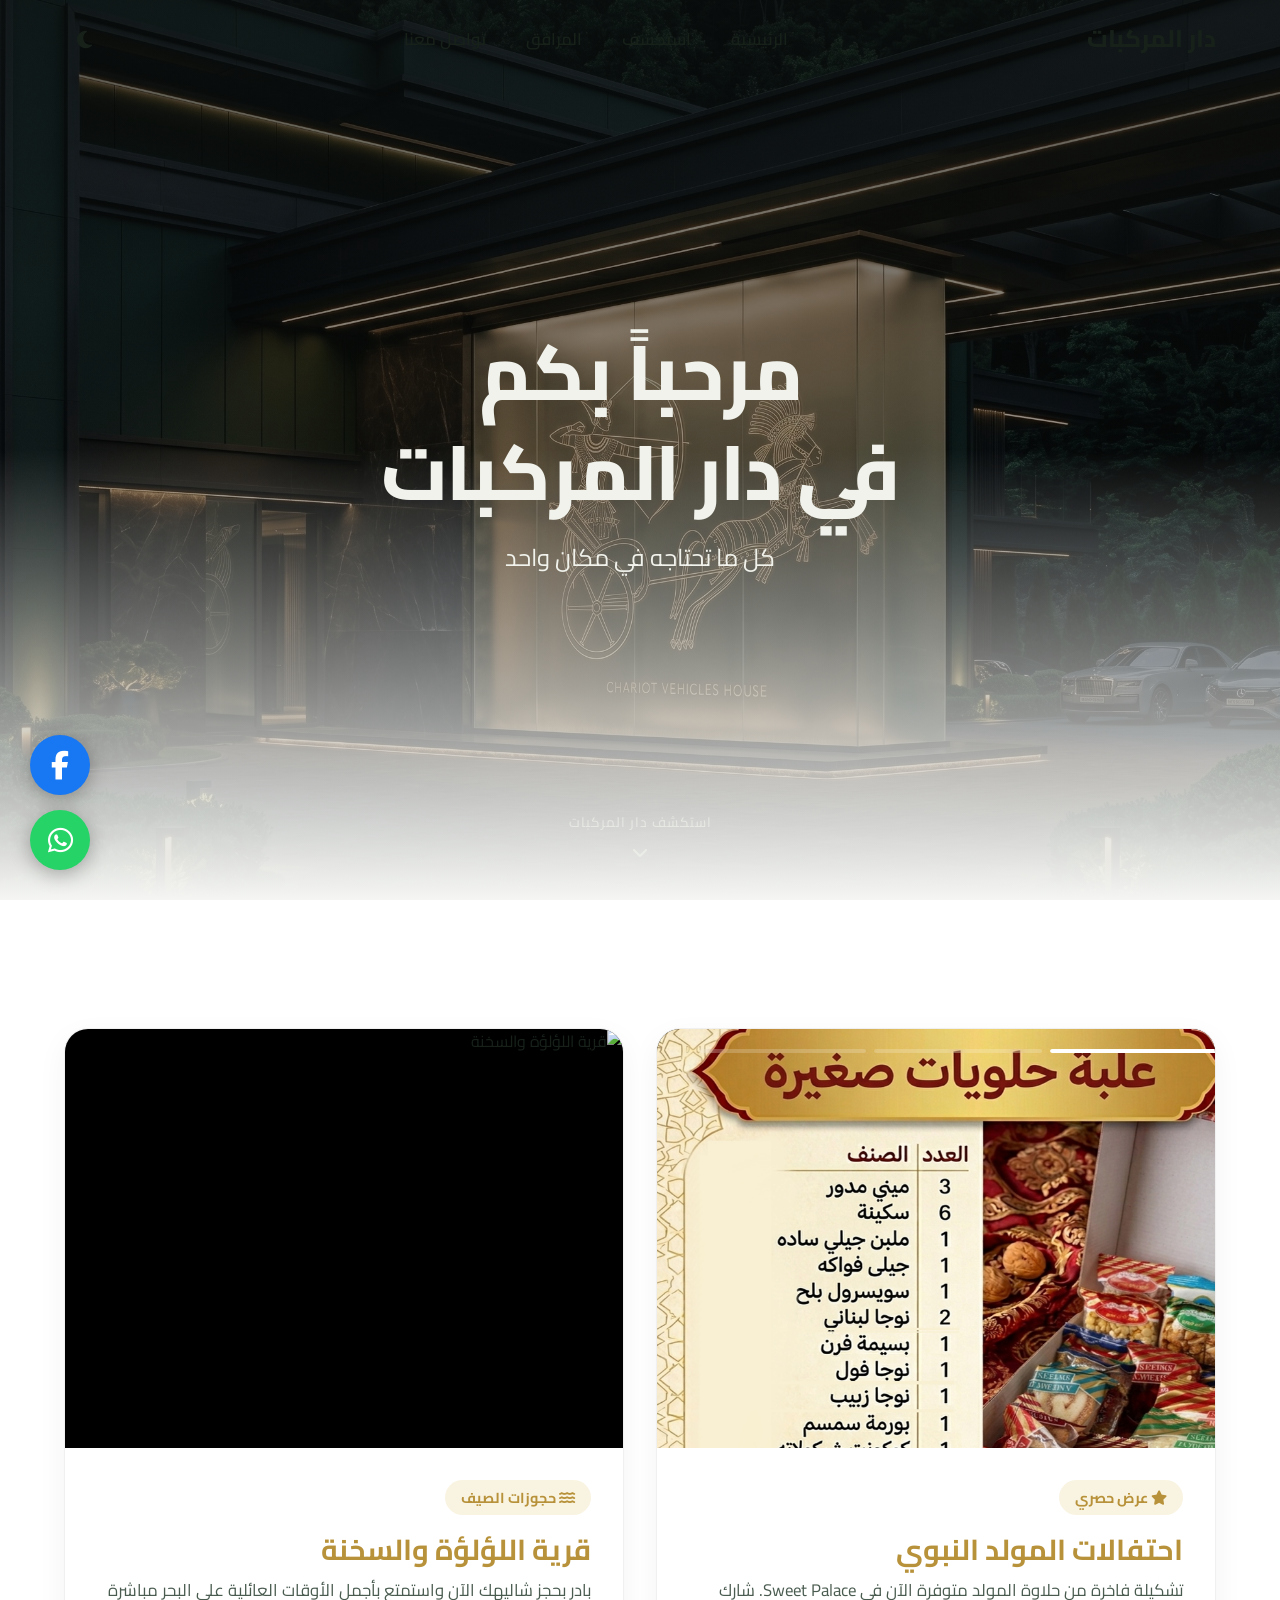
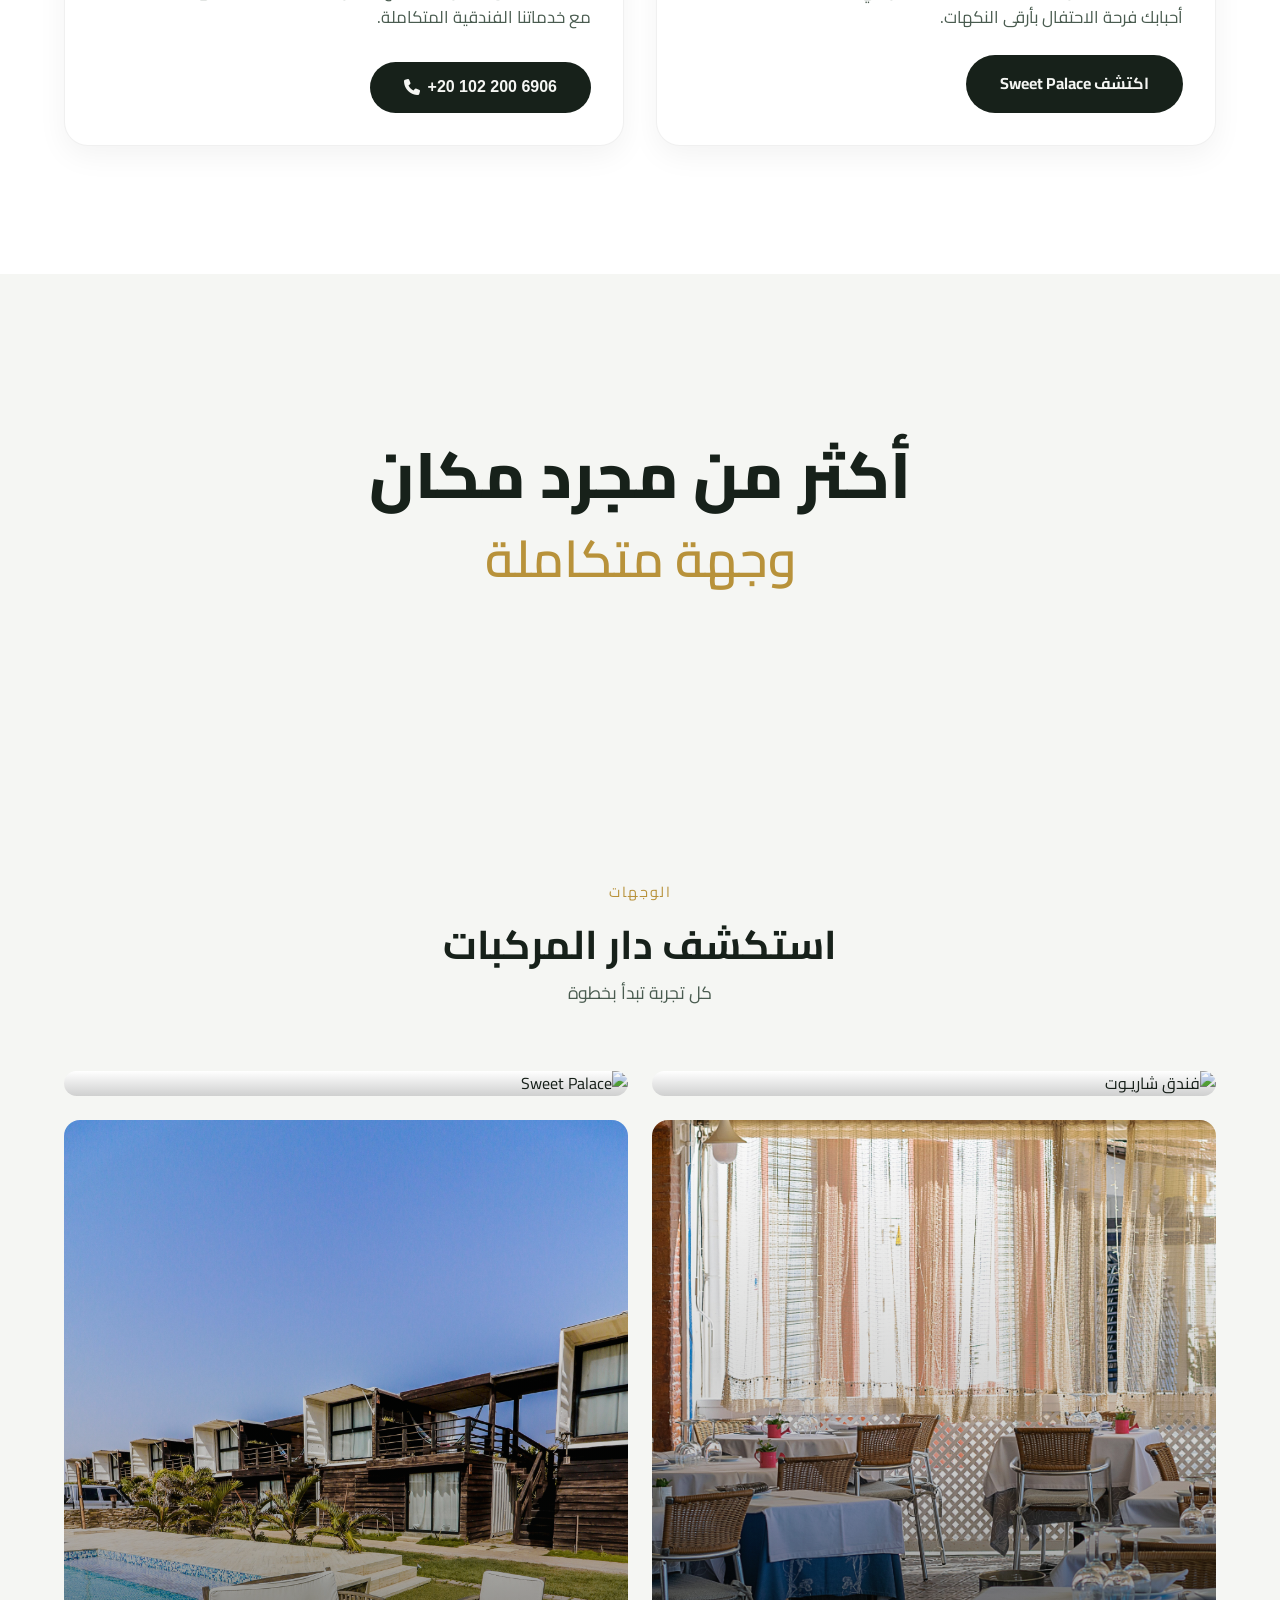
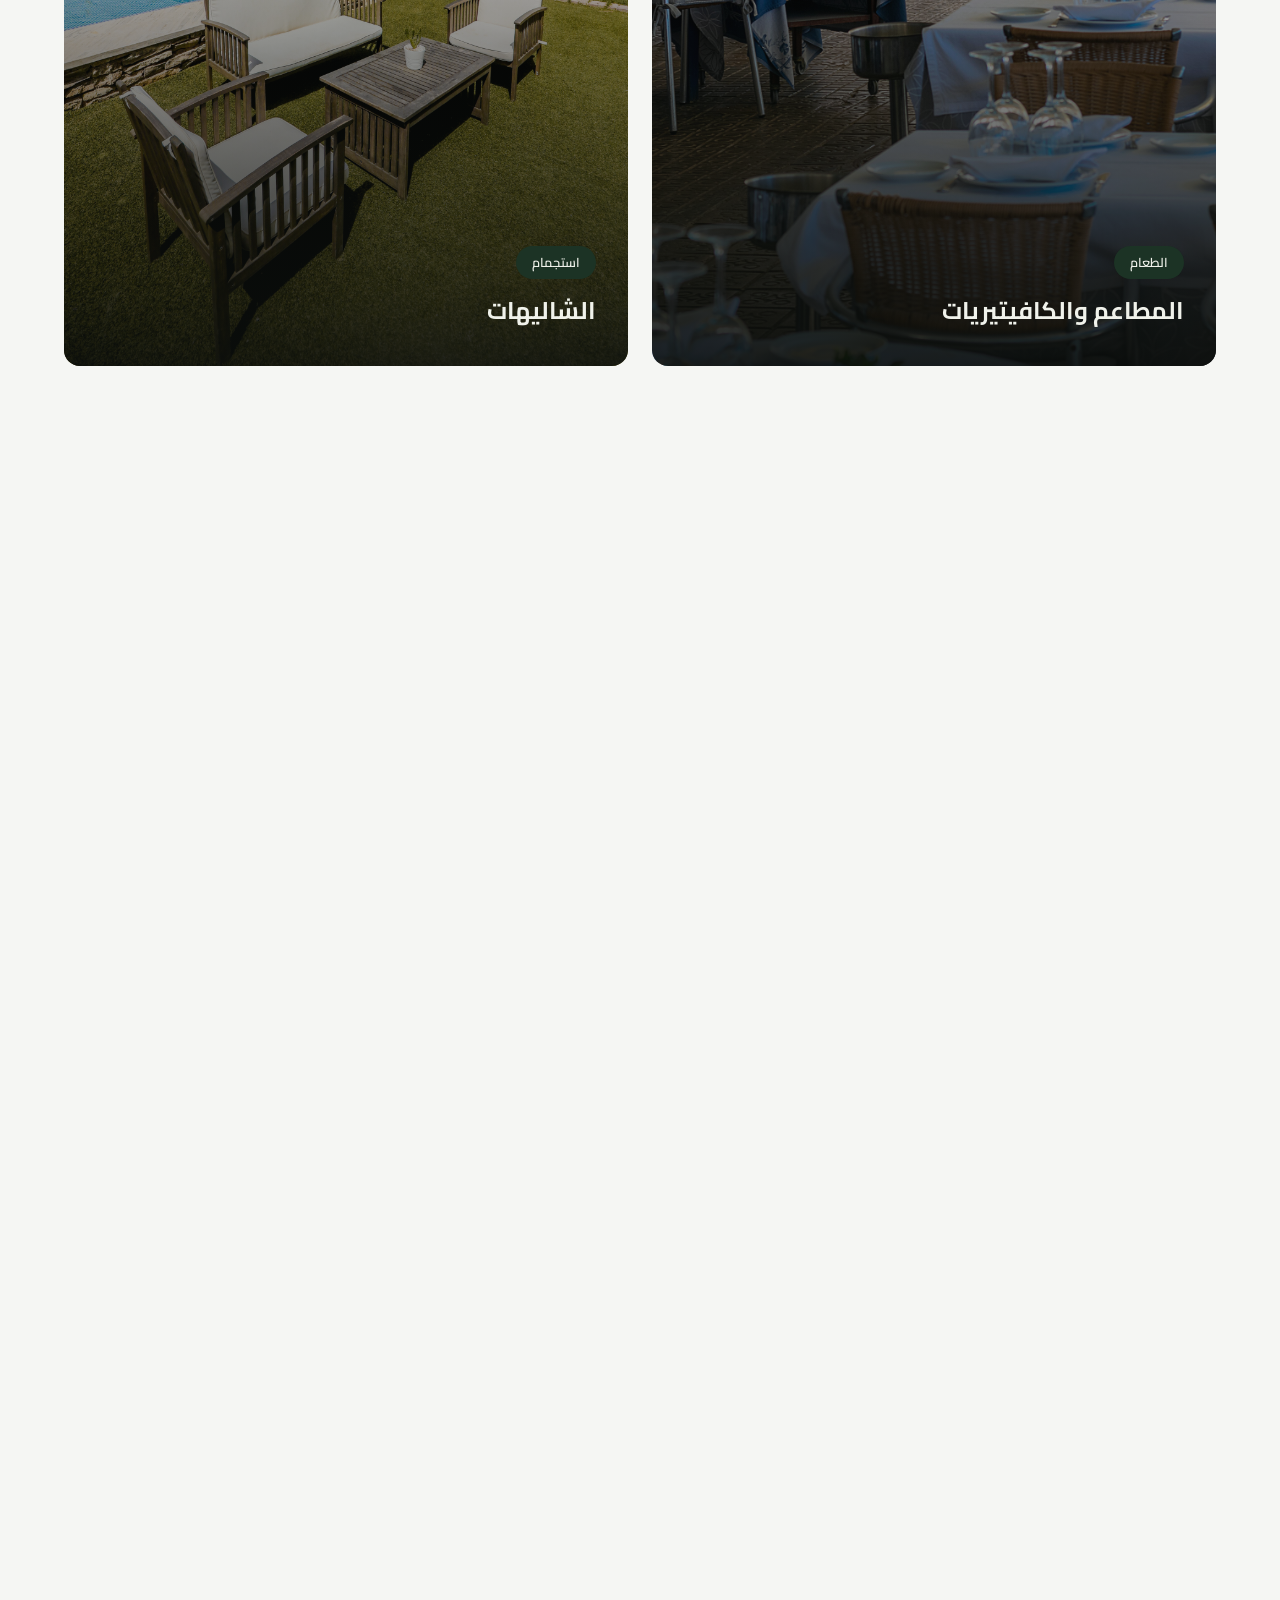
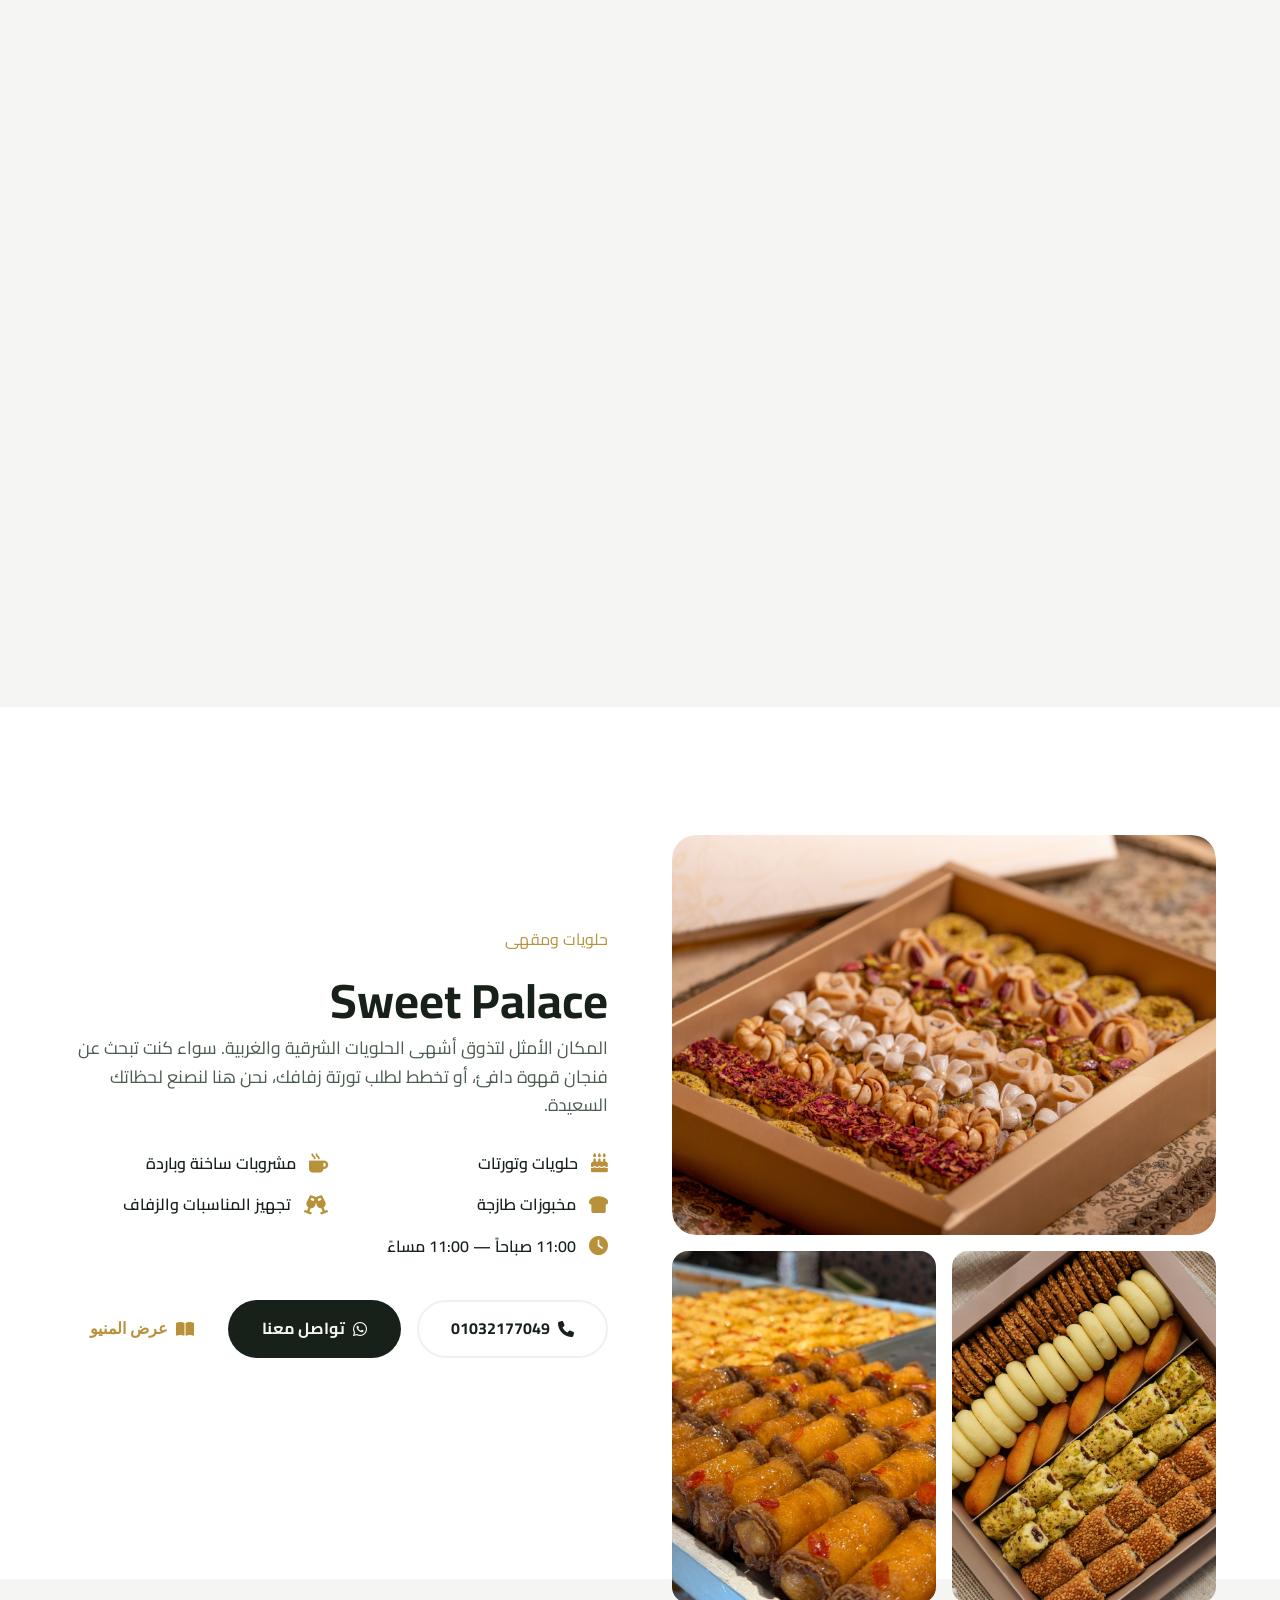
==== index.html @ 870622f5 "Add files via upload" ====
<!DOCTYPE html>
<html lang="ar" dir="rtl" data-theme="dark">
<head>
    <meta charset="UTF-8">
    <meta name="viewport" content="width=device-width, initial-scale=1.0, maximum-scale=1.0, user-scalable=no">
    <title>دار المركبات | Dar Elmarkabat</title>
    <link rel="preconnect" href="https://fonts.googleapis.com">
    <link rel="preconnect" href="https://fonts.gstatic.com" crossorigin>
    <link href="https://fonts.googleapis.com/css2?family=Cairo:wght@300;400;600;700;800&display=swap" rel="stylesheet">
    <link rel="stylesheet" href="https://cdnjs.cloudflare.com/ajax/libs/font-awesome/6.4.0/css/all.min.css">
    <link rel="stylesheet" href="style.css">
</head>
<body>
    <!-- Preloader -->
    <div id="preloader">
        <div class="loader-content">
            <h2 class="loader-logo">دار المركبات</h2>
            <div class="loader-line"></div>
        </div>
    </div>

    <!-- Navigation -->
    <nav class="navbar" id="navbar">
        <div class="nav-container">
            <a href="#home" class="brand-logo">دار المركبات</a>
            <div class="nav-links desktop-only">
                <a href="#home" class="nav-item">الرئيسية</a>
                <a href="#directory" class="nav-item">استكشف</a>
                <a href="#hotel" class="nav-item">المرافق</a>
                <a href="#" class="nav-item open-contact-modal">تواصل معنا</a>
            </div>
            <div class="nav-actions">
                <button id="theme-toggle" class="icon-btn" aria-label="تبديل المظهر">
                    <i class="fas fa-moon"></i>
                </button>
                <button id="mobile-menu-btn" class="icon-btn mobile-only" aria-label="القائمة">
                    <i class="fas fa-bars"></i>
                </button>
            </div>
        </div>
    </nav>

    <!-- Mobile Fullscreen Menu -->
    <div class="mobile-menu" id="mobile-menu">
        <div class="mobile-menu-content">
            <a href="#home" class="mobile-link">الرئيسية</a>
            <a href="#directory" class="mobile-link">استكشف</a>
            <a href="#hotel" class="mobile-link">المرافق</a>
            <a href="#" class="mobile-link open-contact-modal">تواصل معنا</a>
        </div>
    </div>

    <!-- Hero Section -->
    <header id="home" class="hero">
        <div class="hero-bg">
            <img src="./assets/hero/hero-bg.jpg" alt="دار المركبات" loading="lazy">
        </div>
        <div class="hero-overlay"></div>
        <div class="hero-content">
            <h1 class="hero-title reveal-text">مرحباً بكم<br>في دار المركبات</h1>
            <p class="hero-subtitle reveal-text delay-1">كل ما تحتاجه في مكان واحد</p>
        </div>
        <a href="#promotions" class="scroll-indicator" aria-label="استكشف">
            <span class="scroll-text">استكشف دار المركبات</span>
            <i class="fas fa-chevron-down scroll-arrow"></i>
        </a>
    </header>

    <!-- Exclusive Promo Banners (Side-by-Side Grid) -->
    <section id="promotions" class="promo-section section-padding bg-alternate">
        <div class="container reveal-up">
            <div class="promotions-grid">
                
                <!-- Promo 1: Moulid (With Status Slider) -->
                <div class="promo-card">
                    <div class="status-slider">
                        <!-- Status Progress Bars -->
                        <div class="status-bars">
                            <div class="status-bar"><div class="status-fill"></div></div>
                            <div class="status-bar"><div class="status-fill"></div></div>
                            <div class="status-bar"><div class="status-fill"></div></div>
                        </div>
                        <!-- Status Images -->
                        <div class="status-images">
                            <img src="./assets/promo/1.jpg" alt="عرض 1" class="status-img active lightbox-trigger" data-gallery="moulid-promo" loading="lazy">
                            <img src="./assets/promo/2.jpg" alt="عرض 2" class="status-img lightbox-trigger" data-gallery="moulid-promo" loading="lazy">
                            <img src="./assets/promo/3.jpg" alt="عرض 3" class="status-img lightbox-trigger" data-gallery="moulid-promo" loading="lazy">
                        </div>
                    </div>
                    <div class="promo-content">
                        <span class="promo-badge"><i class="fas fa-star"></i> عرض حصري</span>
                        <h2 class="gold-text">احتفالات المولد النبوي</h2>
                        <p>تشكيلة فاخرة من حلاوة المولد متوفرة الآن في Sweet Palace. شارك أحبابك فرحة الاحتفال بأرقى النكهات.</p>
                        <a href="#sweet-palace" class="btn btn-primary">اكتشف Sweet Palace</a>
                    </div>
                </div>

                <!-- Promo 2: Chalets (Static Image) -->
                <div class="promo-card">
                    <div class="promo-image-wrapper">
                        <img src="./assets/promo/sokhna.jpg" alt="قرية اللؤلؤة والسخنة" class="promo-img" loading="lazy">
                    </div>
                    <div class="promo-content">
                        <span class="promo-badge"><i class="fas fa-water"></i> حجوزات الصيف</span>
                        <h2 class="gold-text">قرية اللؤلؤة والسخنة</h2>
                        <p>بادر بحجز شاليهك الآن واستمتع بأجمل الأوقات العائلية على البحر مباشرة مع خدماتنا الفندقية المتكاملة.</p>
                        <!-- Dynamic Smart Button -->
                        <button class="btn btn-primary action-contact-btn" data-phone="+201022006906" data-whatsapp="201022006906" dir="ltr"><i class="fas fa-phone"></i> +20 102 200 6906</button>
                    </div>
                </div>

            </div>
        </div>
    </section>

    <!-- Cinematic Transition -->
    <section id="experience-intro" class="cinematic-transition">
        <div class="transition-content reveal-up">
            <h2 class="huge-text">أكثر من مجرد مكان</h2>
            <h3 class="gold-text">وجهة متكاملة</h3>
        </div>
    </section>

    <!-- Directory Section -->
    <section id="directory" class="directory-section section-padding">
        <div class="container">
            <div class="section-header reveal-up">
                <span class="section-label">الوجهات</span>
                <h2 class="section-title">استكشف دار المركبات</h2>
                <p class="section-desc">كل تجربة تبدأ بخطوة</p>
            </div>
            
            <!-- Cards will be injected here via script.js -->
            <div class="editorial-grid" id="directory-grid"></div>
        </div>
    </section>

    <!-- Full Facility Sections will be injected here via script.js -->
    <div id="facility-sections-container"></div>

    <!-- Floating Social Group -->
    <div class="floating-social-group">
        <a href="https://www.facebook.com/Dar.elmarkabat" class="social-float facebook" target="_blank" aria-label="فيسبوك دار المركبات">
            <i class="fab fa-facebook-f"></i>
        </a>
        <a href="https://wa.me/201070322434" class="social-float whatsapp" target="_blank" aria-label="واتساب خدمة العملاء">
            <div class="whatsapp-ring"></div>
            <i class="fab fa-whatsapp"></i>
        </a>
    </div>

    <!-- Premium Contact Modal -->
    <div id="contact-modal" class="glass-modal">
        <div class="glass-modal-content">
            <div class="modal-header">
                <h3>دليل التواصل المباشر</h3>
                <button class="icon-btn close-modal"><i class="fas fa-times"></i></button>
            </div>
            <div class="contact-grid">
                <div class="contact-card">
                    <i class="fas fa-headset contact-icon"></i>
                    <h4>خدمة العملاء</h4>
                    <a href="tel:0223428242" class="contact-link" dir="ltr">02 2342 8242</a>
                    <a href="https://wa.me/201070322434" target="_blank" class="contact-link wa-link" dir="ltr">+20 107 032 2434</a>
                </div>
                <div class="contact-card">
                    <i class="fas fa-concierge-bell contact-icon"></i>
                    <h4>الاستقبال (الفندق والشاليهات)</h4>
                    <a href="tel:+201022006906" class="contact-link" dir="ltr">+20 102 200 6906</a>
                </div>
                <div class="contact-card">
                    <i class="fas fa-glass-cheers contact-icon"></i>
                    <h4>مكتب الحفلات</h4>
                    <a href="tel:+201103307919" class="contact-link" dir="ltr">+20 110 330 7919</a>
                </div>
                <div class="contact-card">
                    <i class="fas fa-birthday-cake contact-icon"></i>
                    <h4>Sweet Palace</h4>
                    <a href="tel:01032177049" class="contact-link" dir="ltr">010 3217 7049</a>
                </div>
                <div class="contact-card">
                    <i class="fas fa-running contact-icon"></i>
                    <h4>مكتب الأنشطة الرياضية</h4>
                    <a href="tel:+201070322434" class="contact-link" dir="ltr">+20 107 032 2434</a>
                </div>
            </div>
        </div>
    </div>

    <!-- Action Sheet Modal (Contact Choice for Mobile) -->
    <div id="action-sheet-modal" class="glass-modal">
        <div class="glass-modal-content mini-modal">
            <div class="modal-header">
                <h3>اختر وسيلة التواصل</h3>
                <button class="icon-btn close-action-sheet"><i class="fas fa-times"></i></button>
            </div>
            <div class="action-sheet-options">
                <a href="#" id="action-call" class="btn btn-outline"><i class="fas fa-phone"></i> اتصال هاتفي</a>
                <a href="#" id="action-wa" class="btn btn-whatsapp" target="_blank"><i class="fab fa-whatsapp"></i> واتساب</a>
            </div>
        </div>
    </div>

    <!-- Advanced Lightbox / Menu Viewer -->
    <div id="lightbox" class="lightbox">
        <div class="lightbox-toolbar">
            <div class="lightbox-counter"><span id="lb-current">1</span> / <span id="lb-total">1</span></div>
            <button id="lb-close" class="icon-btn"><i class="fas fa-times"></i></button>
        </div>
        <button id="lb-prev" class="lightbox-nav prev"><i class="fas fa-chevron-right"></i></button>
        <div class="lightbox-content">
            <img id="lb-image" src="" alt="Gallery Image">
        </div>
        <button id="lb-next" class="lightbox-nav next"><i class="fas fa-chevron-left"></i></button>
    </div>

    <!-- Scripts -->
    <script src="data.js"></script>
    <script src="script.js"></script>
</body>
</html>
---- style.css ----
/* ==========================================================================
   DAR ELMARKABAT - DESIGN SYSTEM
   ========================================================================== */

:root {
    /* Base Typography */
    --font-primary: 'Cairo', sans-serif;
    
    /* Core Layout */
    --nav-height: 80px;
    --container-width: 1280px;
    --radius-sm: 8px;
    --radius-md: 16px;
    --radius-lg: 24px;
    
    /* Timings */
    --transition-fast: 0.3s ease;
    --transition-slow: 0.8s cubic-bezier(0.16, 1, 0.3, 1);
}

/* Light Theme Variables */
[data-theme="light"] {
    --bg-base: #F5F6F3;
    --bg-alt: #FFFFFF;
    --bg-nav: rgba(245, 246, 243, 0.85);
    --surface: #FFFFFF;
    --text-primary: #17211A;
    --text-secondary: #4A5C50;
    --accent-gold: #B8923A;
    --accent-green: #1C3325;
    --border-color: rgba(0, 0, 0, 0.06);
    --overlay: rgba(23, 33, 26, 0.4);
    --card-shadow: 0 10px 30px rgba(0,0,0,0.05);
}

/* Dark Theme Variables (Cinematic Default) */
[data-theme="dark"] {
    --bg-base: #0B0E0C;
    --bg-alt: #101411;
    --bg-nav: rgba(11, 14, 12, 0.85);
    --surface: #141A16;
    --text-primary: #F0F2EB;
    --text-secondary: #9AA69E;
    --accent-gold: #D4AF37;
    --accent-green: #24402D;
    --border-color: rgba(255, 255, 255, 0.06);
    --overlay: rgba(11, 14, 12, 0.6);
    --card-shadow: 0 10px 30px rgba(0,0,0,0.4);
}

/* ==========================================================================
   RESET & FOUNDATION
   ========================================================================== */
* {
    margin: 0;
    padding: 0;
    box-sizing: border-box;
}

html {
    scroll-behavior: smooth;
    font-size: 16px;
}

body {
    font-family: var(--font-primary);
    background-color: var(--bg-base);
    color: var(--text-primary);
    line-height: 1.6;
    overflow-x: hidden;
    transition: background-color var(--transition-fast), color var(--transition-fast);
    -webkit-font-smoothing: antialiased;
}

a {
    text-decoration: none;
    color: inherit;
}

ul {
    list-style: none;
}

img {
    max-width: 100%;
    display: block;
    object-fit: cover;
}

.container {
    width: 90%;
    max-width: var(--container-width);
    margin: 0 auto;
}

.section-padding {
    padding: 8rem 0;
}

.bg-alternate {
    background-color: var(--bg-alt);
}

/* ==========================================================================
   TYPOGRAPHY
   ========================================================================== */
h1, h2, h3, h4 {
    font-weight: 700;
    line-height: 1.3;
}

.gold-text { color: var(--accent-gold); }

/* ==========================================================================
   PRELOADER
   ========================================================================== */
#preloader {
    position: fixed;
    inset: 0;
    background-color: #0B0E0C;
    z-index: 9999;
    display: flex;
    justify-content: center;
    align-items: center;
    transition: opacity 0.6s ease, visibility 0.6s ease;
}

.loader-logo {
    color: #D4AF37;
    font-size: 2.5rem;
    font-weight: 800;
    letter-spacing: -0.5px;
    margin-bottom: 20px;
    opacity: 0;
    animation: fadeIn 1s forwards;
}

.loader-line {
    width: 0;
    height: 2px;
    background-color: #D4AF37;
    animation: loadLine 1.5s cubic-bezier(0.77, 0, 0.175, 1) forwards;
}

@keyframes fadeIn { to { opacity: 1; } }
@keyframes loadLine { to { width: 100%; } }

/* ==========================================================================
   NAVIGATION
   ========================================================================== */
.navbar {
    position: fixed;
    top: 0;
    width: 100%;
    height: var(--nav-height);
    z-index: 1000;
    transition: var(--transition-slow);
    border-bottom: 1px solid transparent;
}

.navbar.scrolled {
    background-color: var(--bg-nav);
    backdrop-filter: blur(16px);
    -webkit-backdrop-filter: blur(16px);
    border-bottom: 1px solid var(--border-color);
    box-shadow: var(--card-shadow);
}

.nav-container {
    display: flex;
    justify-content: space-between;
    align-items: center;
    height: 100%;
    padding: 0 5%;
}

.brand-logo {
    font-size: 1.5rem;
    font-weight: 800;
    color: var(--text-primary);
}

.nav-links {
    display: flex;
    gap: 2.5rem;
}

.nav-item {
    font-weight: 600;
    font-size: 1.05rem;
    position: relative;
    padding: 0.5rem 0;
    transition: color var(--transition-fast);
}

.nav-item::after {
    content: '';
    position: absolute;
    bottom: 0;
    right: 0;
    width: 0;
    height: 2px;
    background-color: var(--accent-gold);
    transition: width var(--transition-fast);
}

.nav-item:hover { color: var(--accent-gold); }
.nav-item:hover::after { width: 100%; }

.nav-actions {
    display: flex;
    gap: 1rem;
    align-items: center;
}

.icon-btn {
    background: none;
    border: none;
    color: var(--text-primary);
    font-size: 1.25rem;
    cursor: pointer;
    width: 40px;
    height: 40px;
    border-radius: 50%;
    display: flex;
    align-items: center;
    justify-content: center;
    transition: background-color var(--transition-fast);
}

.icon-btn:hover {
    background-color: var(--surface);
    color: var(--accent-gold);
}

.mobile-only { display: none; }

/* Mobile Menu */
.mobile-menu {
    position: fixed;
    inset: 0;
    background-color: var(--bg-base);
    z-index: 999;
    display: flex;
    align-items: center;
    justify-content: center;
    opacity: 0;
    pointer-events: none;
    transition: opacity var(--transition-fast);
}

.mobile-menu.active {
    opacity: 1;
    pointer-events: all;
}

.mobile-menu-content {
    display: flex;
    flex-direction: column;
    align-items: center;
    gap: 2rem;
    transform: translateY(20px);
    transition: var(--transition-slow);
}

.mobile-menu.active .mobile-menu-content {
    transform: translateY(0);
}

.mobile-link {
    font-size: 2rem;
    font-weight: 700;
    color: var(--text-primary);
}

/* ==========================================================================
   HERO SECTION
   ========================================================================== */
.hero {
    height: 100vh;
    position: relative;
    display: flex;
    align-items: center;
    justify-content: center;
    overflow: hidden;
}

.hero-bg {
    position: absolute;
    inset: -5%;
    z-index: 0;
}

.hero-bg img {
    width: 100%;
    height: 100%;
    transform: scale(1.05);
    transition: transform 10s ease-out;
}

.hero.loaded .hero-bg img {
    transform: scale(1);
}

.hero-overlay {
    position: absolute;
    inset: 0;
    background: linear-gradient(to top, var(--bg-base) 0%, rgba(11, 14, 12, 0.4) 50%, rgba(11, 14, 12, 0.7) 100%);
    z-index: 1;
}

.hero-content {
    position: relative;
    z-index: 2;
    text-align: center;
    color: #F0F2EB;
    max-width: 800px;
}

.hero-title {
    font-size: clamp(3rem, 6vw, 5rem);
    font-weight: 800;
    margin-bottom: 1rem;
    letter-spacing: -1px;
}

.hero-subtitle {
    font-size: clamp(1.2rem, 2vw, 1.5rem);
    font-weight: 400;
    opacity: 0.9;
}

.scroll-indicator {
    position: absolute;
    bottom: 40px;
    left: 50%;
    transform: translateX(-50%);
    z-index: 2;
    display: flex;
    flex-direction: column;
    align-items: center;
    gap: 10px;
    color: #F0F2EB;
    opacity: 0.7;
    transition: opacity var(--transition-fast);
}

.scroll-indicator:hover { opacity: 1; color: var(--accent-gold); }

.scroll-text {
    font-size: 0.85rem;
    letter-spacing: 1px;
    text-transform: uppercase;
}

.scroll-arrow {
    animation: bounce 2s infinite;
}

@keyframes bounce {
    0%, 20%, 50%, 80%, 100% { transform: translateY(0); }
    40% { transform: translateY(-10px); }
    60% { transform: translateY(-5px); }
}

/* ==========================================================================
   PROMO BANNER (SIDE-BY-SIDE GRID)
   ========================================================================== */
.promotions-grid {
    display: grid;
    grid-template-columns: repeat(auto-fit, minmax(320px, 1fr));
    gap: 2rem;
}

.promo-card {
    background: var(--surface);
    border-radius: var(--radius-lg);
    border: 1px solid var(--border-color);
    box-shadow: var(--card-shadow);
    display: flex;
    flex-direction: column;
    overflow: hidden;
    transition: transform var(--transition-fast), box-shadow var(--transition-fast);
}

.promo-card:hover {
    transform: translateY(-5px);
    box-shadow: 0 20px 40px rgba(0,0,0,0.15);
}

.promo-image-wrapper, .status-slider {
    width: 100%;
    aspect-ratio: 4/3; 
    position: relative;
    overflow: hidden;
    background: #000;
}

.promo-img {
    width: 100%;
    height: 100%;
    object-fit: cover;
    transition: transform var(--transition-slow);
}

.promo-card:hover .promo-img:not(.status-img) {
    transform: scale(1.05);
}

.promo-content {
    padding: 2rem;
    display: flex;
    flex-direction: column;
    align-items: flex-start;
    flex-grow: 1;
}

.promo-badge {
    display: inline-block;
    background: rgba(212, 175, 55, 0.15);
    color: var(--accent-gold);
    padding: 0.4rem 1rem;
    border-radius: 50px;
    font-size: 0.9rem;
    font-weight: 700;
    margin-bottom: 1rem;
}

.promo-content h2 { font-size: 1.8rem; margin-bottom: 0.5rem; }
.promo-content p { color: var(--text-secondary); margin-bottom: 1.5rem; font-size: 1.05rem; line-height: 1.6; }
.promo-content .btn { margin-top: auto; }

/* Status Slider Specifics */
.status-images {
    position: absolute;
    inset: 0;
    width: 100%;
    height: 100%;
}

.status-img {
    position: absolute;
    inset: 0;
    opacity: 0;
    transform: scale(1);
    transition: opacity 1.2s cubic-bezier(0.16, 1, 0.3, 1), transform 5s linear;
    pointer-events: none;
    cursor: zoom-in;
    z-index: 1;
}

.status-img.active {
    opacity: 1;
    transform: scale(1.08);
    pointer-events: all;
    z-index: 2;
}

/* Glassmorphic Status Bars */
.status-bars {
    position: absolute;
    top: 20px;
    left: 20px;
    right: 20px;
    display: flex;
    gap: 8px;
    z-index: 10;
}

.status-bar {
    flex: 1;
    height: 4px;
    background: rgba(255, 255, 255, 0.2);
    border-radius: 4px;
    overflow: hidden;
    backdrop-filter: blur(4px);
    -webkit-backdrop-filter: blur(4px);
}

.status-fill {
    height: 100%;
    width: 0%;
    background: #FFF;
    border-radius: 4px;
    box-shadow: 0 0 10px rgba(255, 255, 255, 0.5);
}

.status-fill.animating { animation: fillStatus 4s linear forwards; }
.status-fill.completed { width: 100%; }
@keyframes fillStatus { 0% { width: 0%; } 100% { width: 100%; } }

/* ==========================================================================
   CINEMATIC TRANSITION
   ========================================================================== */
.cinematic-transition {
    padding: 10rem 0;
    text-align: center;
    display: flex;
    align-items: center;
    justify-content: center;
}

.huge-text {
    font-size: clamp(2.5rem, 5vw, 4.5rem);
    font-weight: 800;
    margin-bottom: 0.5rem;
}

.cinematic-transition .gold-text {
    font-size: clamp(2rem, 4vw, 3.5rem);
    font-weight: 600;
}

/* ==========================================================================
   DIRECTORY GRID
   ========================================================================== */
.section-header {
    text-align: center;
    margin-bottom: 4rem;
}

.section-label {
    font-size: 0.9rem;
    color: var(--accent-gold);
    letter-spacing: 2px;
    text-transform: uppercase;
    display: block;
    margin-bottom: 1rem;
}

.section-title {
    font-size: 2.5rem;
    margin-bottom: 0.5rem;
}

.section-desc {
    color: var(--text-secondary);
    font-size: 1.1rem;
}

.editorial-grid {
    display: grid;
    grid-template-columns: repeat(4, 1fr);
    gap: 1.5rem;
    auto-rows: 300px;
}

.grid-card {
    position: relative;
    border-radius: var(--radius-md);
    overflow: hidden;
    display: block;
    background-color: var(--surface);
    transform: translateZ(0);
}

.grid-card img {
    width: 100%;
    height: 100%;
    transition: transform 0.8s ease;
}

.card-overlay {
    position: absolute;
    inset: 0;
    background: linear-gradient(to top, rgba(11,14,12, 0.9) 0%, rgba(11,14,12, 0.2) 60%, transparent 100%);
    padding: 2rem;
    display: flex;
    flex-direction: column;
    justify-content: flex-end;
    color: #F0F2EB;
}

.card-tag {
    align-self: flex-start;
    background-color: var(--accent-green);
    padding: 0.4rem 1rem;
    border-radius: 50px;
    font-size: 0.8rem;
    font-weight: 600;
    margin-bottom: 1rem;
    backdrop-filter: blur(4px);
}

.card-title {
    font-size: 1.5rem;
    margin-bottom: 0.5rem;
}

.card-desc {
    font-size: 0.95rem;
    color: #D1D8D3;
    opacity: 0;
    transform: translateY(10px);
    transition: var(--transition-fast);
    height: 0;
    overflow: hidden;
}

.card-cta {
    margin-top: 1rem;
    font-size: 0.9rem;
    color: var(--accent-gold);
    display: flex;
    align-items: center;
    gap: 0.5rem;
    opacity: 0;
    transform: translateX(10px);
    transition: var(--transition-fast);
}

.grid-card:hover img { transform: scale(1.05); }
.grid-card:hover .card-desc { opacity: 1; transform: translateY(0); height: auto; margin-bottom: 0.5rem;}
.grid-card:hover .card-cta { opacity: 1; transform: translateX(0); }

.grid-card.large { grid-column: span 2; grid-row: span 2; }
.grid-card.medium { grid-column: span 2; grid-row: span 1; }
.grid-card.small { grid-column: span 1; grid-row: span 1; }

.grid-card.large .card-title { font-size: 2.2rem; }

/* ==========================================================================
   FACILITY SHOWCASE
   ========================================================================== */
.facility-layout {
    display: grid;
    grid-template-columns: 1fr 1fr;
    gap: 4rem;
    align-items: center;
}

.reverse-layout .facility-layout {
    direction: ltr;
}
.reverse-layout .facility-info, .reverse-layout .facility-gallery {
    direction: rtl;
}

.facility-category {
    font-size: 1rem;
    color: var(--accent-gold);
    margin-bottom: 1rem;
    display: block;
}

.facility-name {
    font-size: 3rem;
    margin-bottom: 0.2rem;
}

.facility-name-en {
    font-size: 1.5rem;
    color: var(--text-secondary);
    font-family: sans-serif;
    font-weight: 300;
    letter-spacing: 2px;
    text-transform: uppercase;
    margin-bottom: 1.5rem;
}

.facility-text {
    font-size: 1.1rem;
    color: var(--text-secondary);
    margin-bottom: 2rem;
}

.amenities-list {
    display: grid;
    grid-template-columns: 1fr 1fr;
    gap: 1rem;
    margin-bottom: 2.5rem;
}

.amenities-list li {
    display: flex;
    align-items: center;
    gap: 0.8rem;
    font-weight: 600;
}

.amenities-list i {
    color: var(--accent-gold);
    font-size: 1.2rem;
}

.action-group {
    display: flex;
    flex-wrap: wrap;
    gap: 1rem;
}

.btn {
    padding: 0.9rem 2rem;
    border-radius: 50px;
    font-weight: 700;
    font-size: 1rem;
    display: inline-flex;
    align-items: center;
    gap: 0.5rem;
    cursor: pointer;
    transition: all 0.3s cubic-bezier(0.16, 1, 0.3, 1);
    border: 2px solid transparent;
}

.btn-primary {
    background-color: var(--text-primary);
    color: var(--bg-base);
}
.btn-primary:hover {
    background-color: var(--accent-gold);
    color: #141A16;
    transform: translateY(-2px);
}

.btn-outline {
    border-color: var(--border-color);
    background-color: transparent;
    color: var(--text-primary);
}
.btn-outline:hover {
    border-color: var(--text-primary);
    transform: translateY(-2px);
}

.btn-whatsapp {
    background-color: #25D366;
    color: #FFF;
    border-color: transparent;
}
.btn-whatsapp:hover {
    background-color: #128C7E;
    color: #FFF;
    transform: translateY(-2px);
    border-color: transparent;
}

.btn-text {
    background: transparent;
    color: var(--accent-gold);
    padding: 0.9rem 1rem;
}
.btn-text:hover { opacity: 0.8; }

.facility-gallery {
    display: flex;
    flex-direction: column;
    gap: 1rem;
}

.gallery-hero {
    height: 400px;
    border-radius: var(--radius-lg);
    overflow: hidden;
}

.gallery-thumbnails {
    display: grid;
    grid-template-columns: 1fr 1fr;
    gap: 1rem;
    height: 200px;
}

.facility-gallery img {
    width: 100%;
    height: 100%;
    border-radius: inherit;
    cursor: zoom-in;
    transition: transform var(--transition-slow);
}

.facility-gallery img:hover {
    transform: scale(1.03);
}

.gallery-thumbnails img {
    border-radius: var(--radius-md);
}

/* ==========================================================================
   FLOATING SOCIALS (STACKED)
   ========================================================================== */
.floating-social-group {
    position: fixed;
    bottom: 30px;
    left: 30px;
    display: flex;
    flex-direction: column;
    gap: 15px;
    z-index: 900;
}
.social-float {
    width: 60px;
    height: 60px;
    border-radius: 50%;
    display: flex;
    align-items: center;
    justify-content: center;
    font-size: 1.8rem;
    color: #FFF;
    box-shadow: 0 4px 20px rgba(0,0,0,0.3);
    transition: transform var(--transition-fast);
    position: relative;
}
.social-float.whatsapp { background-color: #25D366; }
.social-float.facebook { background-color: #1877F2; }
.social-float:hover { transform: scale(1.1) translateY(-5px); }
.whatsapp-ring {
    position: absolute;
    inset: -5px;
    border: 2px solid #25D366;
    border-radius: 50%;
    opacity: 0;
    animation: pulse 2s infinite cubic-bezier(0.16, 1, 0.3, 1);
}
@keyframes pulse {
    0% { transform: scale(1); opacity: 0.8; }
    100% { transform: scale(1.4); opacity: 0; }
}

/* ==========================================================================
   GLASS CONTACT MODALS (MAIN + ACTION SHEET)
   ========================================================================== */
.glass-modal {
    position: fixed;
    inset: 0;
    background: rgba(11, 14, 12, 0.8);
    backdrop-filter: blur(15px);
    -webkit-backdrop-filter: blur(15px);
    z-index: 3000;
    display: flex;
    align-items: center;
    justify-content: center;
    opacity: 0;
    pointer-events: none;
    transition: opacity var(--transition-fast);
}
.glass-modal.active { opacity: 1; pointer-events: all; }
.glass-modal-content {
    background: var(--surface);
    border: 1px solid var(--border-color);
    border-radius: var(--radius-lg);
    width: 90%;
    max-width: 800px;
    padding: 3rem;
    transform: translateY(30px);
    transition: transform var(--transition-fast);
    box-shadow: 0 25px 50px rgba(0,0,0,0.5);
    max-height: 90vh;
    overflow-y: auto;
}
.glass-modal.active .glass-modal-content { transform: translateY(0); }

.mini-modal {
    max-width: 400px;
    padding: 2.5rem 2rem;
}
.action-sheet-options {
    display: flex;
    flex-direction: column;
    gap: 1rem;
}
.action-sheet-options .btn {
    justify-content: center;
    width: 100%;
    padding: 1rem;
    font-size: 1.1rem;
}

.modal-header { display: flex; justify-content: space-between; align-items: center; margin-bottom: 2rem; border-bottom: 1px solid var(--border-color); padding-bottom: 1rem; }
.contact-grid { display: grid; grid-template-columns: repeat(auto-fit, minmax(250px, 1fr)); gap: 1.5rem; }
.contact-card {
    background: var(--bg-alt);
    padding: 1.5rem;
    border-radius: var(--radius-md);
    text-align: center;
    border: 1px solid var(--border-color);
    transition: transform var(--transition-fast), border-color var(--transition-fast);
}
.contact-card:hover { transform: translateY(-5px); border-color: var(--accent-gold); }
.contact-icon { font-size: 2rem; color: var(--accent-gold); margin-bottom: 1rem; }
.contact-link { display: block; margin-top: 0.5rem; font-weight: 700; color: var(--text-primary); transition: color 0.2s; }
.contact-link:hover { color: var(--accent-gold); }
.wa-link { color: #25D366; }

/* ==========================================================================
   ADVANCED LIGHTBOX
   ========================================================================== */
.lightbox {
    position: fixed;
    inset: 0;
    background-color: rgba(11, 14, 12, 0.98);
    z-index: 2000;
    display: flex;
    align-items: center;
    justify-content: center;
    opacity: 0;
    pointer-events: none;
    transition: opacity var(--transition-fast);
    backdrop-filter: blur(10px);
}

.lightbox.active {
    opacity: 1;
    pointer-events: all;
}

.lightbox-toolbar {
    position: absolute;
    top: 0;
    left: 0;
    right: 0;
    padding: 20px 30px;
    display: flex;
    justify-content: space-between;
    align-items: center;
    color: #F0F2EB;
}

.lightbox-counter {
    font-size: 1.1rem;
    letter-spacing: 2px;
}

.lightbox-content {
    max-width: 90%;
    max-height: 85vh;
    position: relative;
}

.lightbox-content img {
    max-height: 85vh;
    border-radius: var(--radius-sm);
    box-shadow: 0 20px 50px rgba(0,0,0,0.5);
    user-select: none;
    transition: transform var(--transition-fast);
}

.lightbox-nav {
    position: absolute;
    top: 50%;
    transform: translateY(-50%);
    background: transparent;
    border: none;
    color: #F0F2EB;
    font-size: 2.5rem;
    cursor: pointer;
    padding: 20px;
    opacity: 0.6;
    transition: opacity var(--transition-fast);
}

.lightbox-nav:hover { opacity: 1; }
.lightbox-nav.prev { right: 20px; }
.lightbox-nav.next { left: 20px; } 

/* ==========================================================================
   SCROLL ANIMATIONS
   ========================================================================== */
.reveal-up {
    opacity: 0;
    transform: translateY(40px);
    transition: opacity 1s cubic-bezier(0.16, 1, 0.3, 1), 
                transform 1s cubic-bezier(0.16, 1, 0.3, 1);
}

.reveal-text {
    opacity: 0;
    transform: translateY(20px);
    filter: blur(5px);
    transition: opacity 1.2s ease, transform 1.2s ease, filter 1.2s ease;
}

.reveal-up.active, .reveal-text.active {
    opacity: 1;
    transform: translateY(0);
    filter: blur(0);
}

.delay-1 { transition-delay: 0.15s; }
.delay-2 { transition-delay: 0.3s; }

/* ==========================================================================
   RESPONSIVE DESIGN
   ========================================================================== */
@media (max-width: 1024px) {
    .editorial-grid { grid-template-columns: repeat(2, 1fr); auto-rows: 250px; }
    .grid-card.large { grid-column: span 2; grid-row: span 2; }
    .grid-card.medium, .grid-card.small { grid-column: span 1; grid-row: span 1; }
    
    .facility-layout { grid-template-columns: 1fr; gap: 3rem; }
    .reverse-layout .facility-layout { direction: rtl; } 
}

@media (max-width: 768px) {
    .desktop-only { display: none; }
    .mobile-only { display: flex; }
    
    .section-padding { padding: 5rem 0; }
    
    .hero-title { font-size: 2.5rem; }
    .huge-text { font-size: 2rem; }
    .cinematic-transition .gold-text { font-size: 1.5rem; }
    
    .editorial-grid { grid-template-columns: 1fr; auto-rows: 300px; }
    .grid-card.large, .grid-card.medium, .grid-card.small { grid-column: span 1; grid-row: span 1; }
    
    .facility-name { font-size: 2.2rem; }
    .amenities-list { grid-template-columns: 1fr; }
    
    .action-group { flex-direction: column; align-items: stretch; }
    .action-group .btn { justify-content: center; }
    
    .promotions-grid { grid-template-columns: 1fr; gap: 2rem; }
    .floating-social-group { bottom: 20px; left: 20px; }
    .social-float { width: 50px; height: 50px; font-size: 1.5rem; }
    .glass-modal-content { padding: 1.5rem; }
}
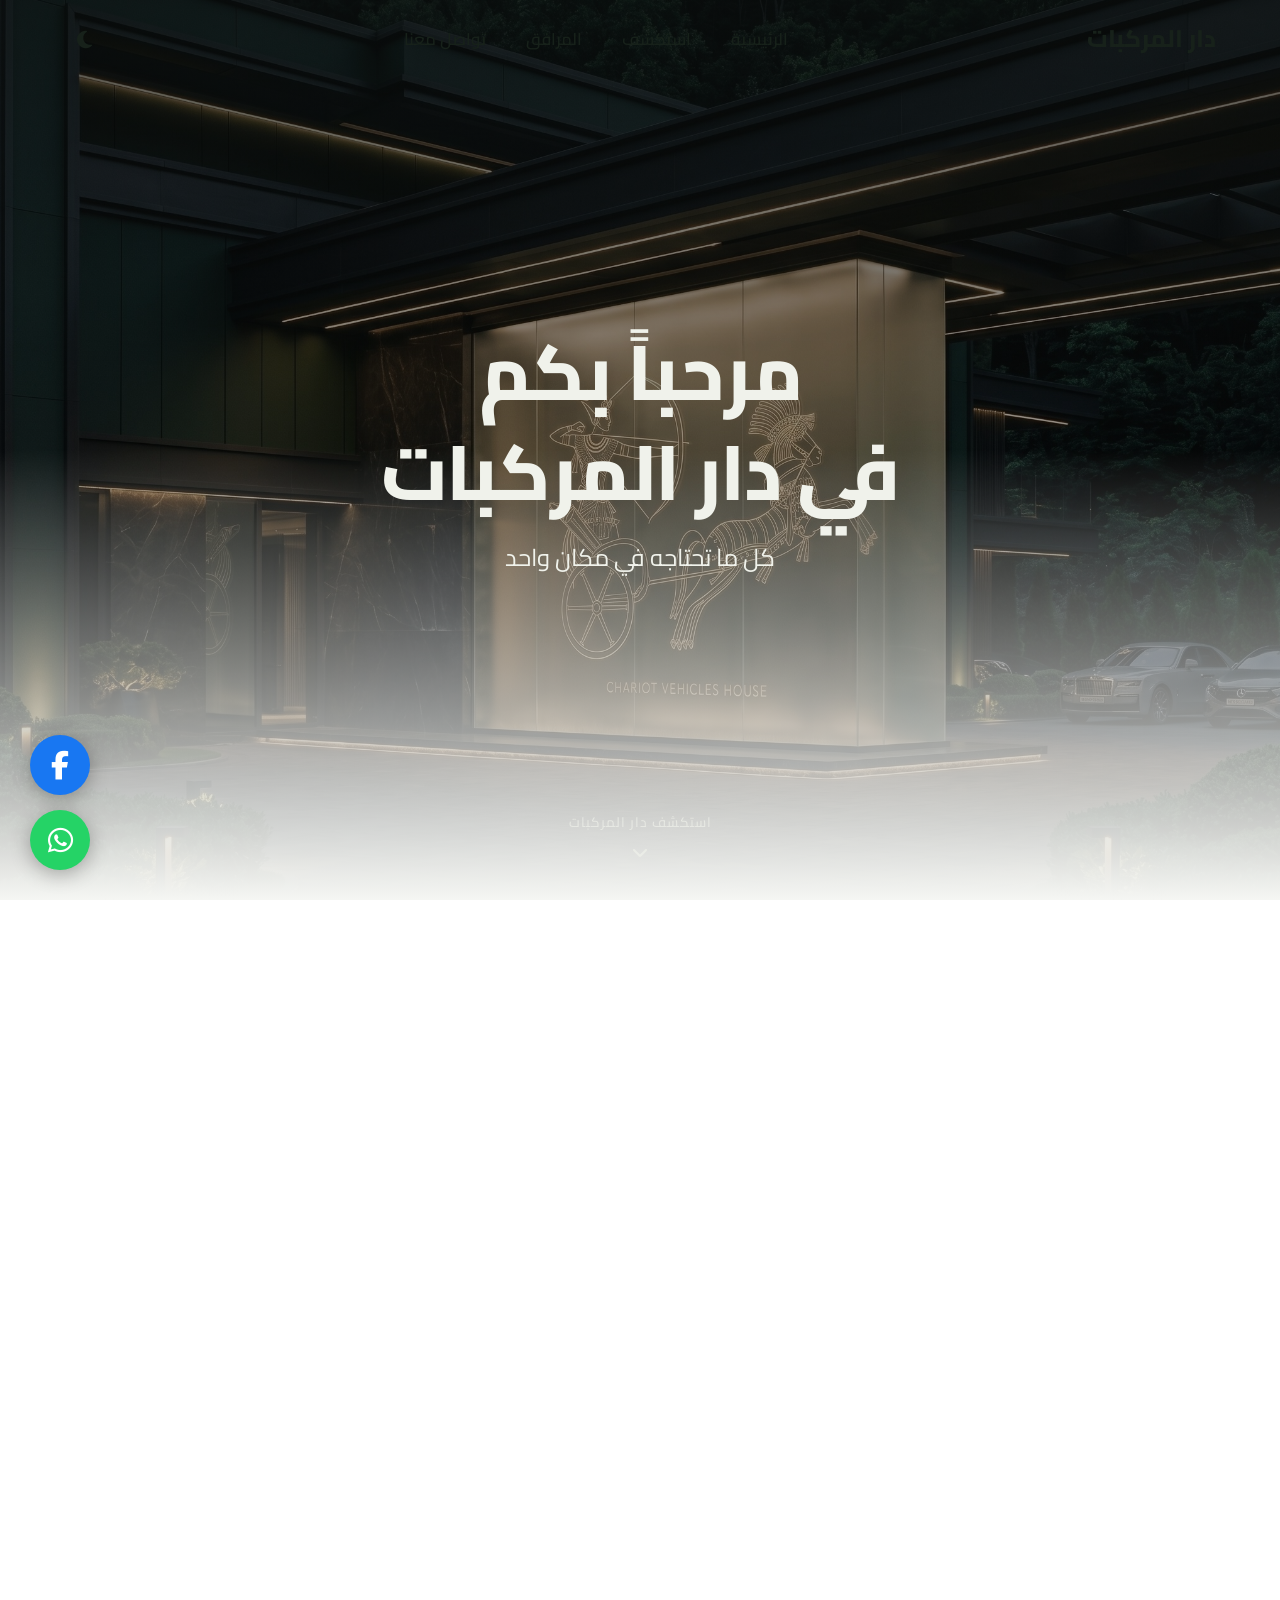
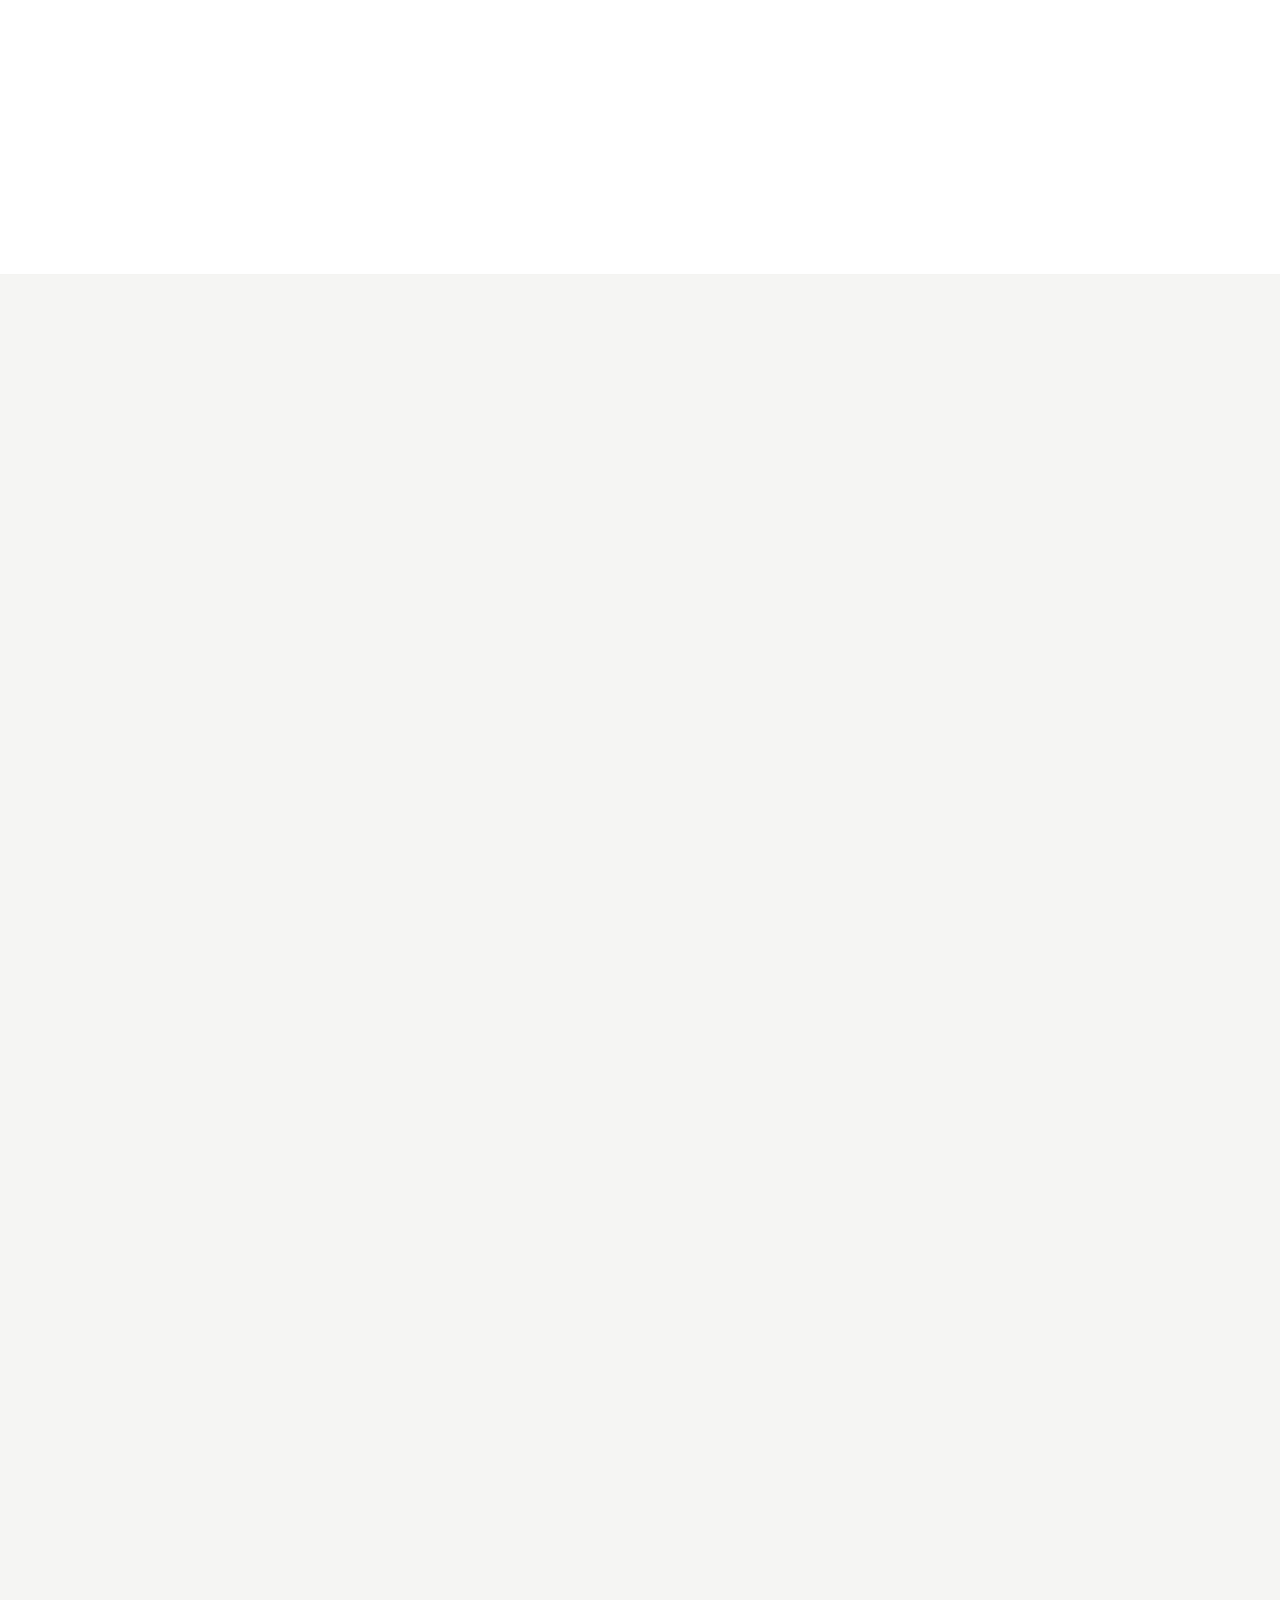
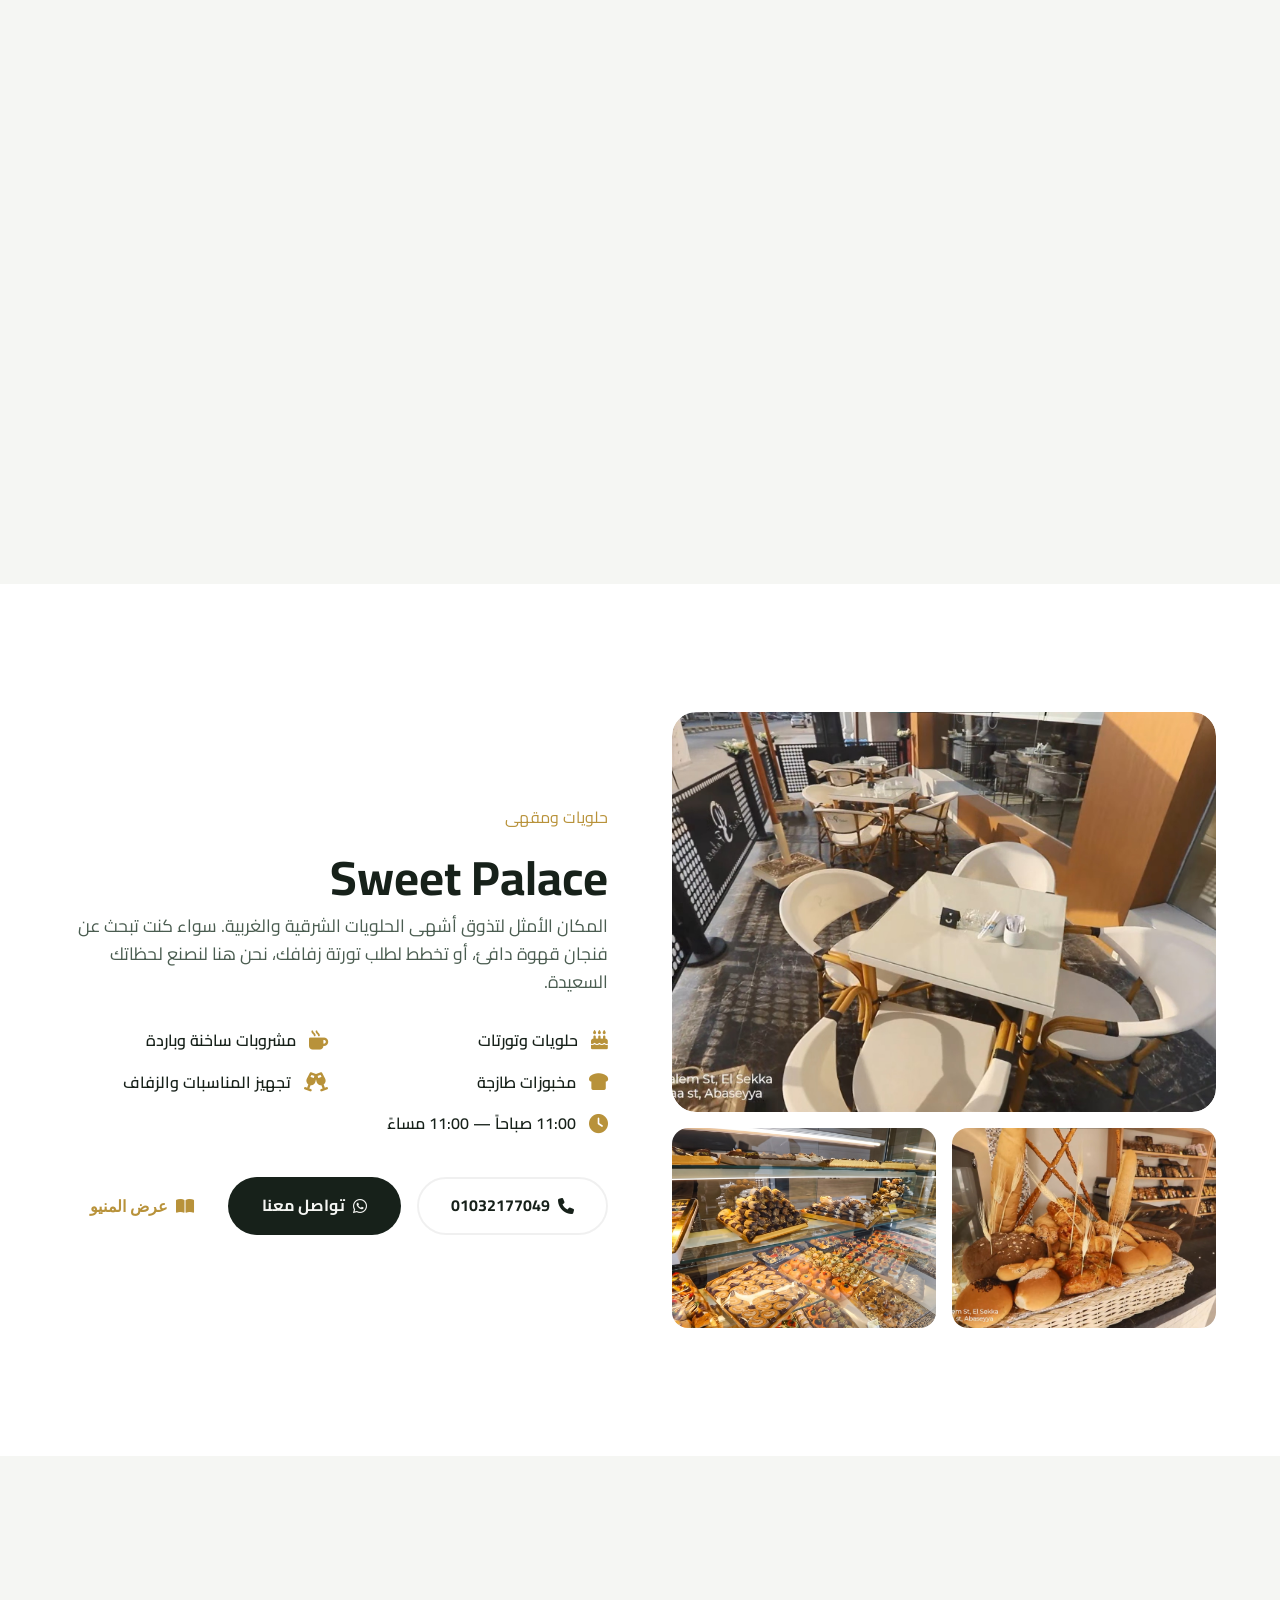
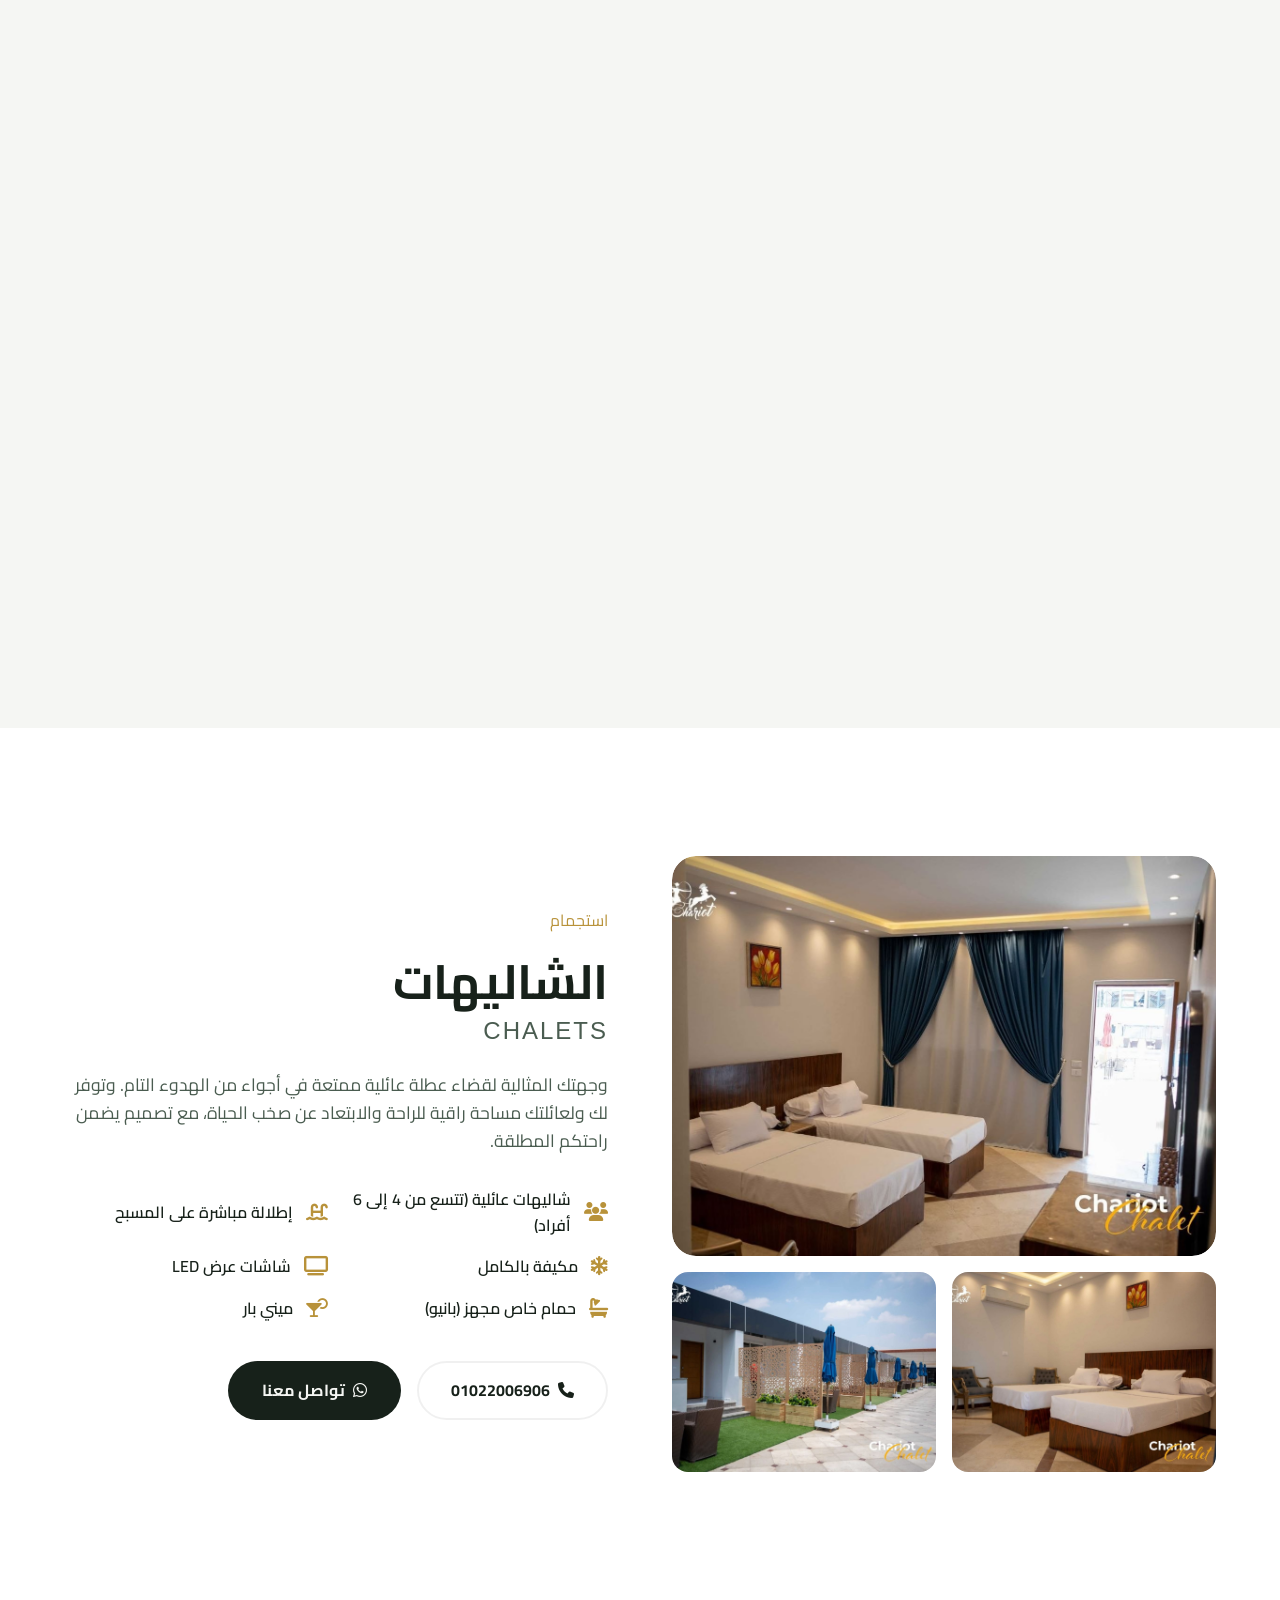
==== commit ec5e8429: "Update index.html" ====
--- a/index.html
+++ b/index.html
@@ -218,4 +218,4 @@
     <script src="data.js"></script>
     <script src="script.js"></script>
 </body>
-</html>+</html>
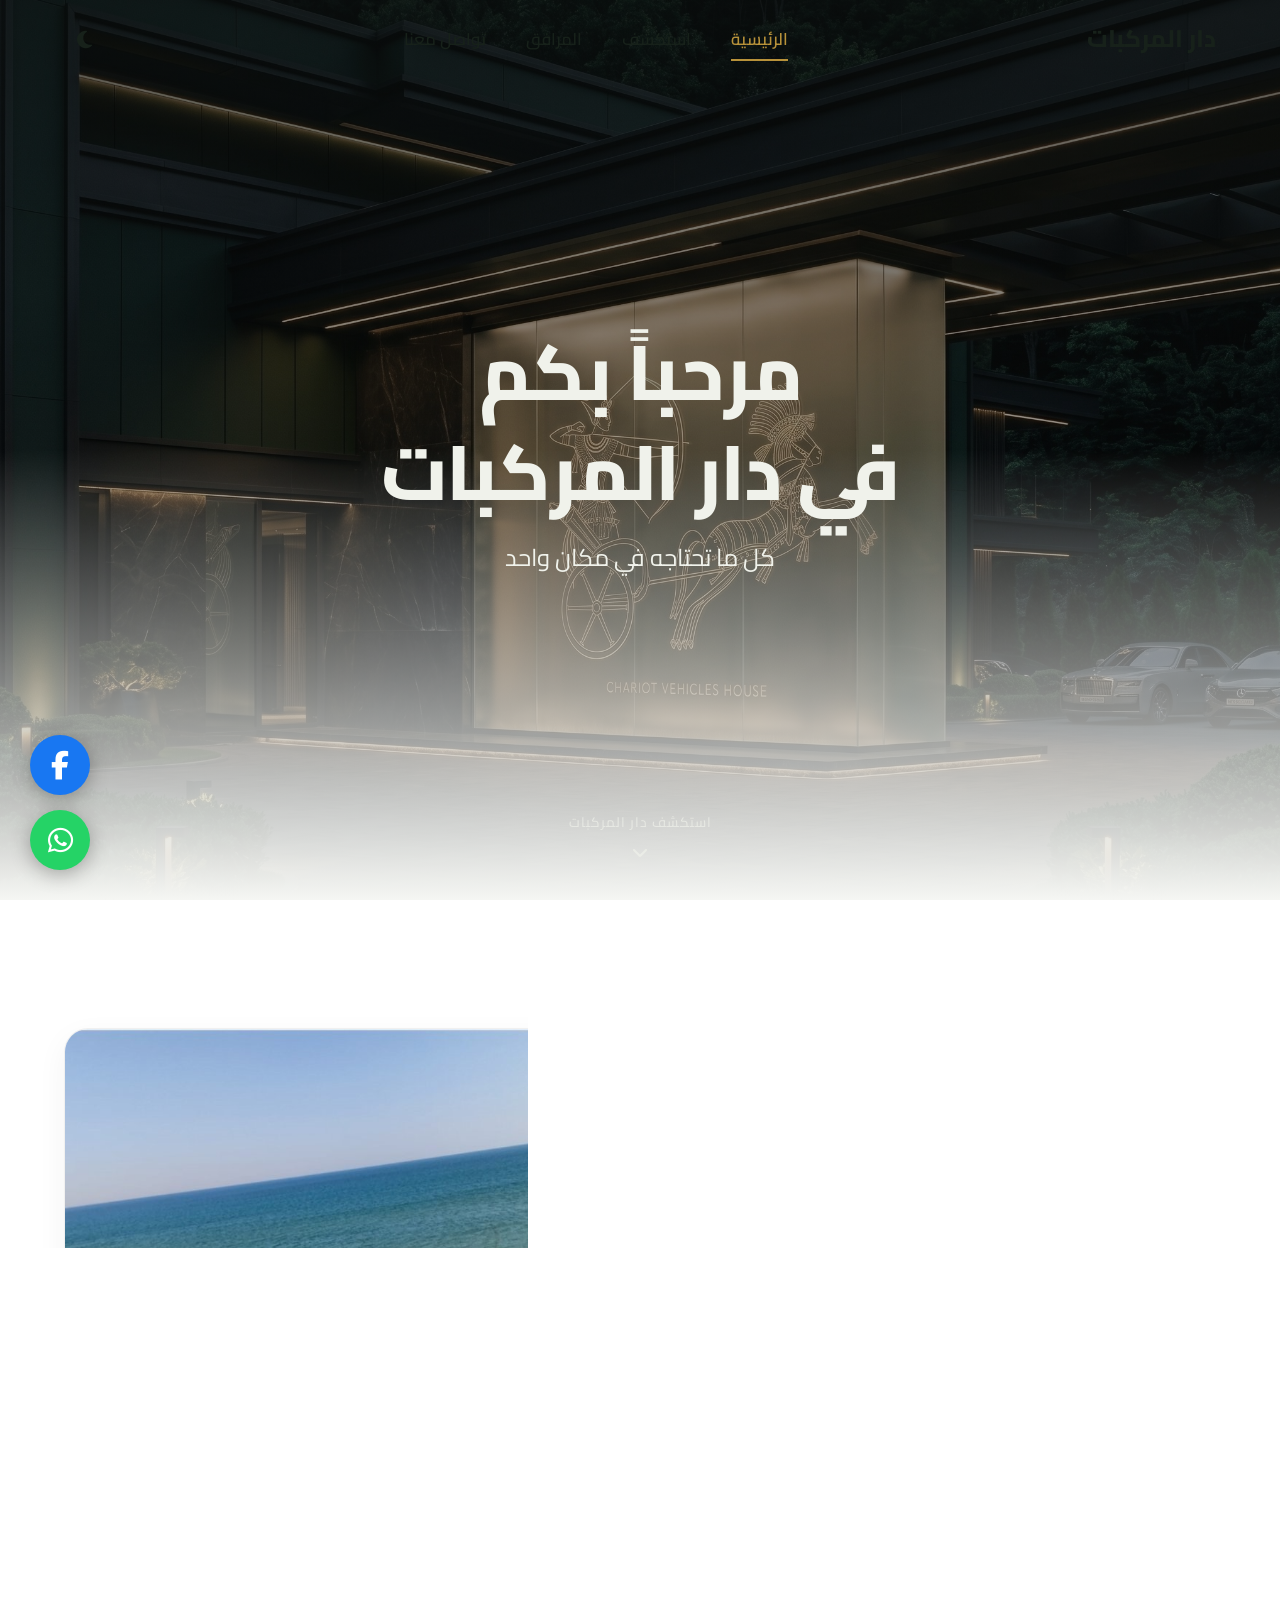
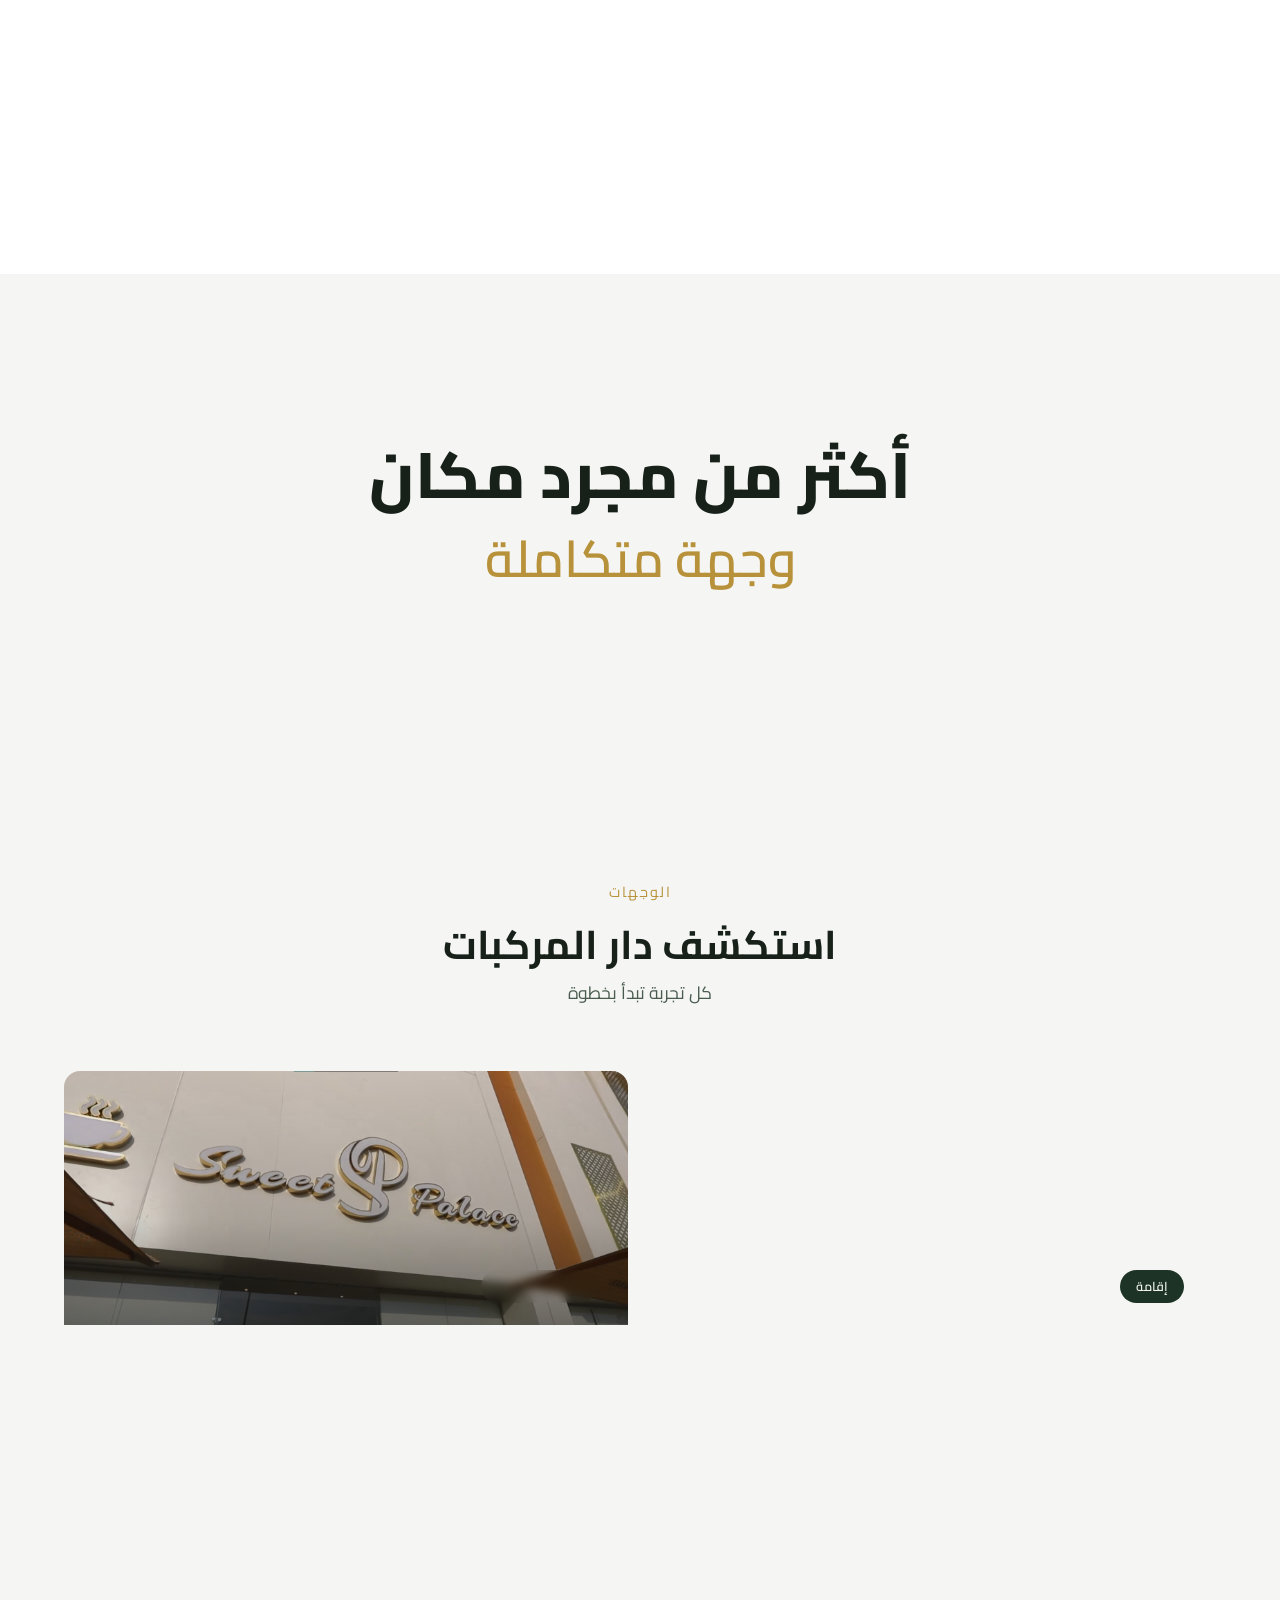
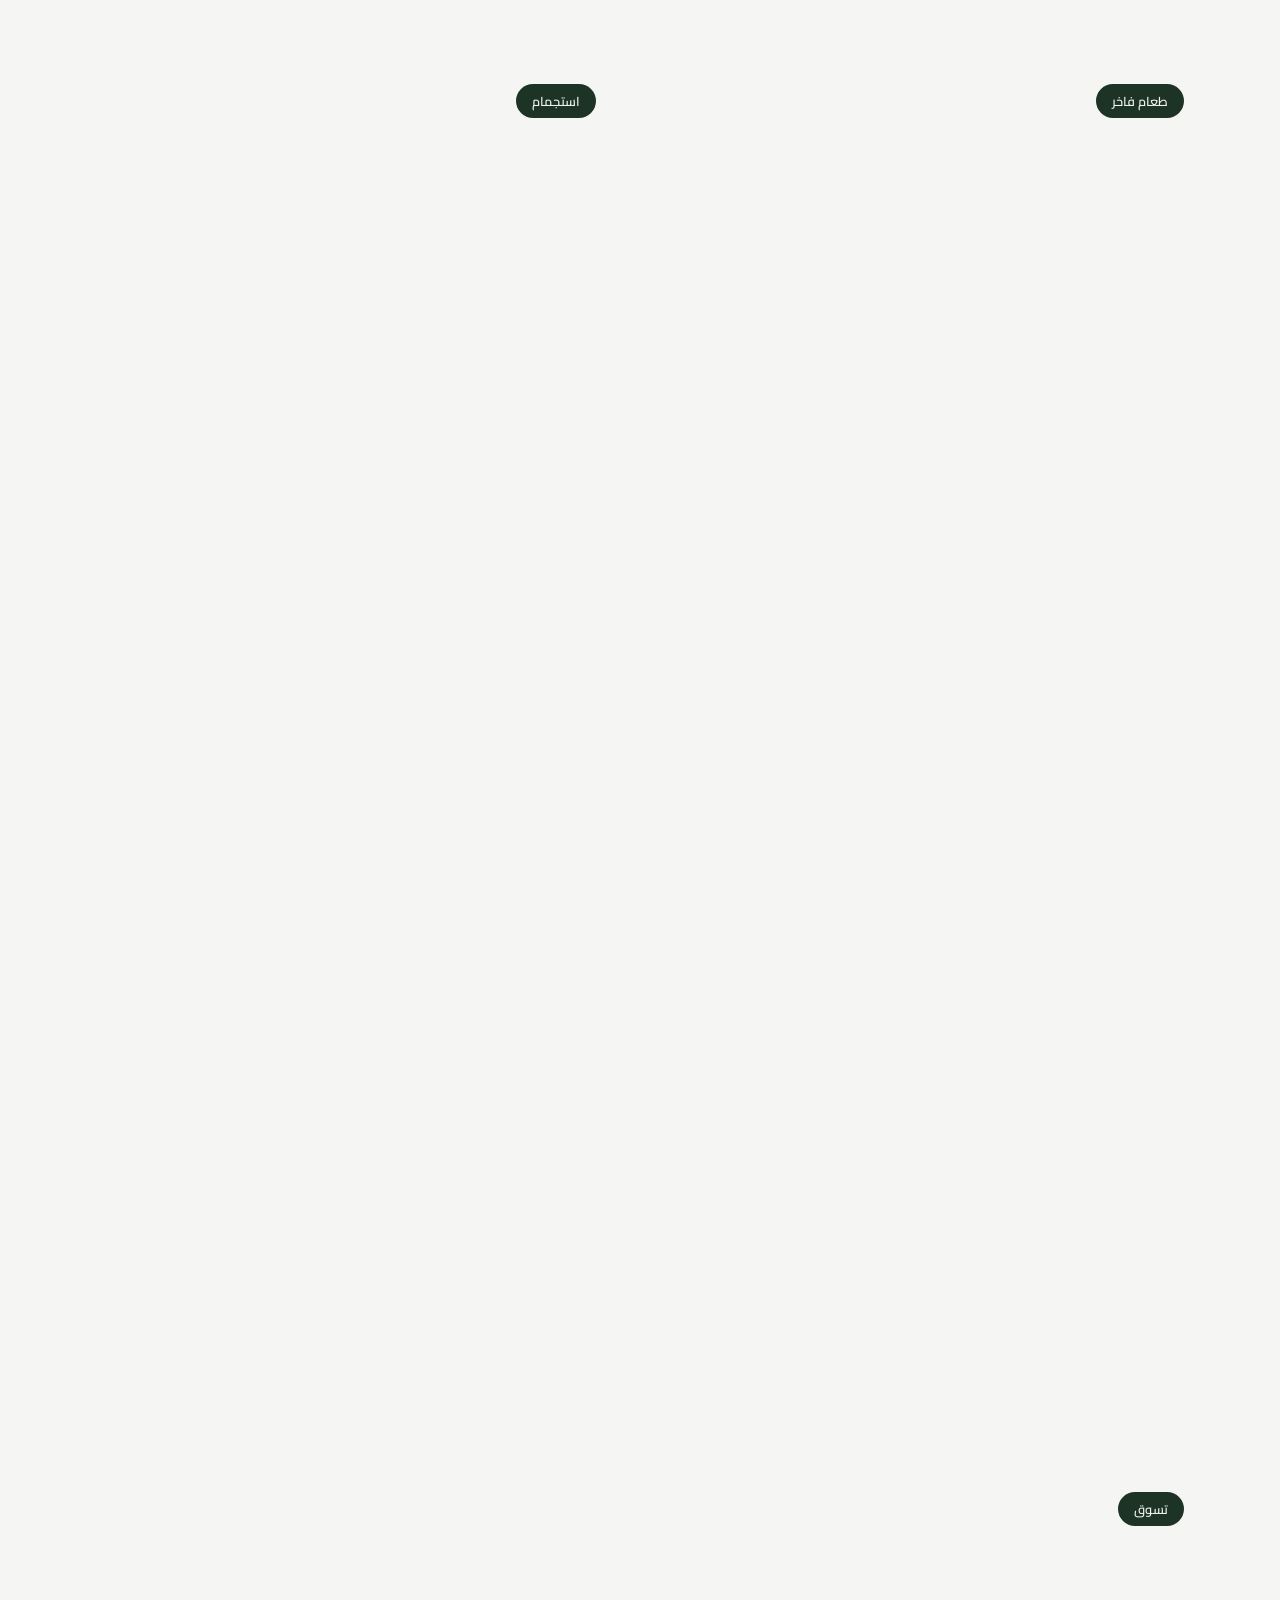
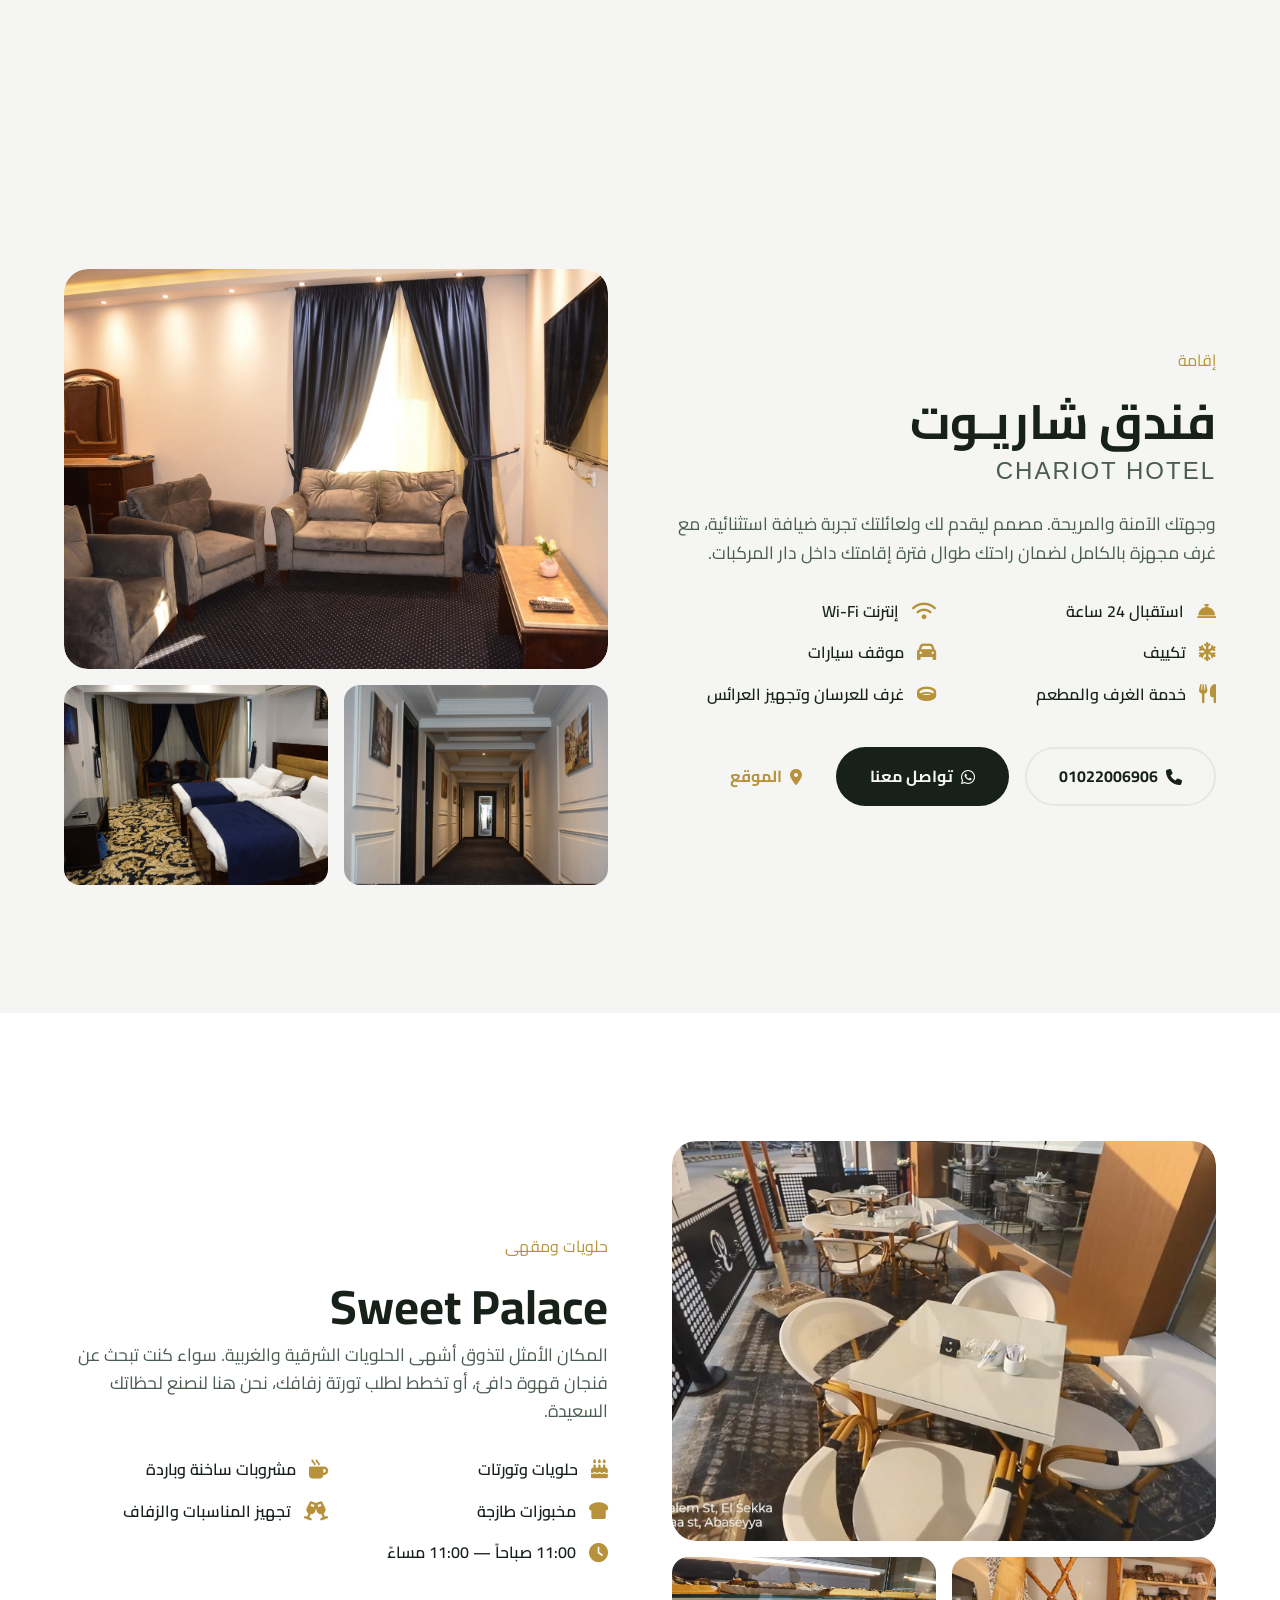
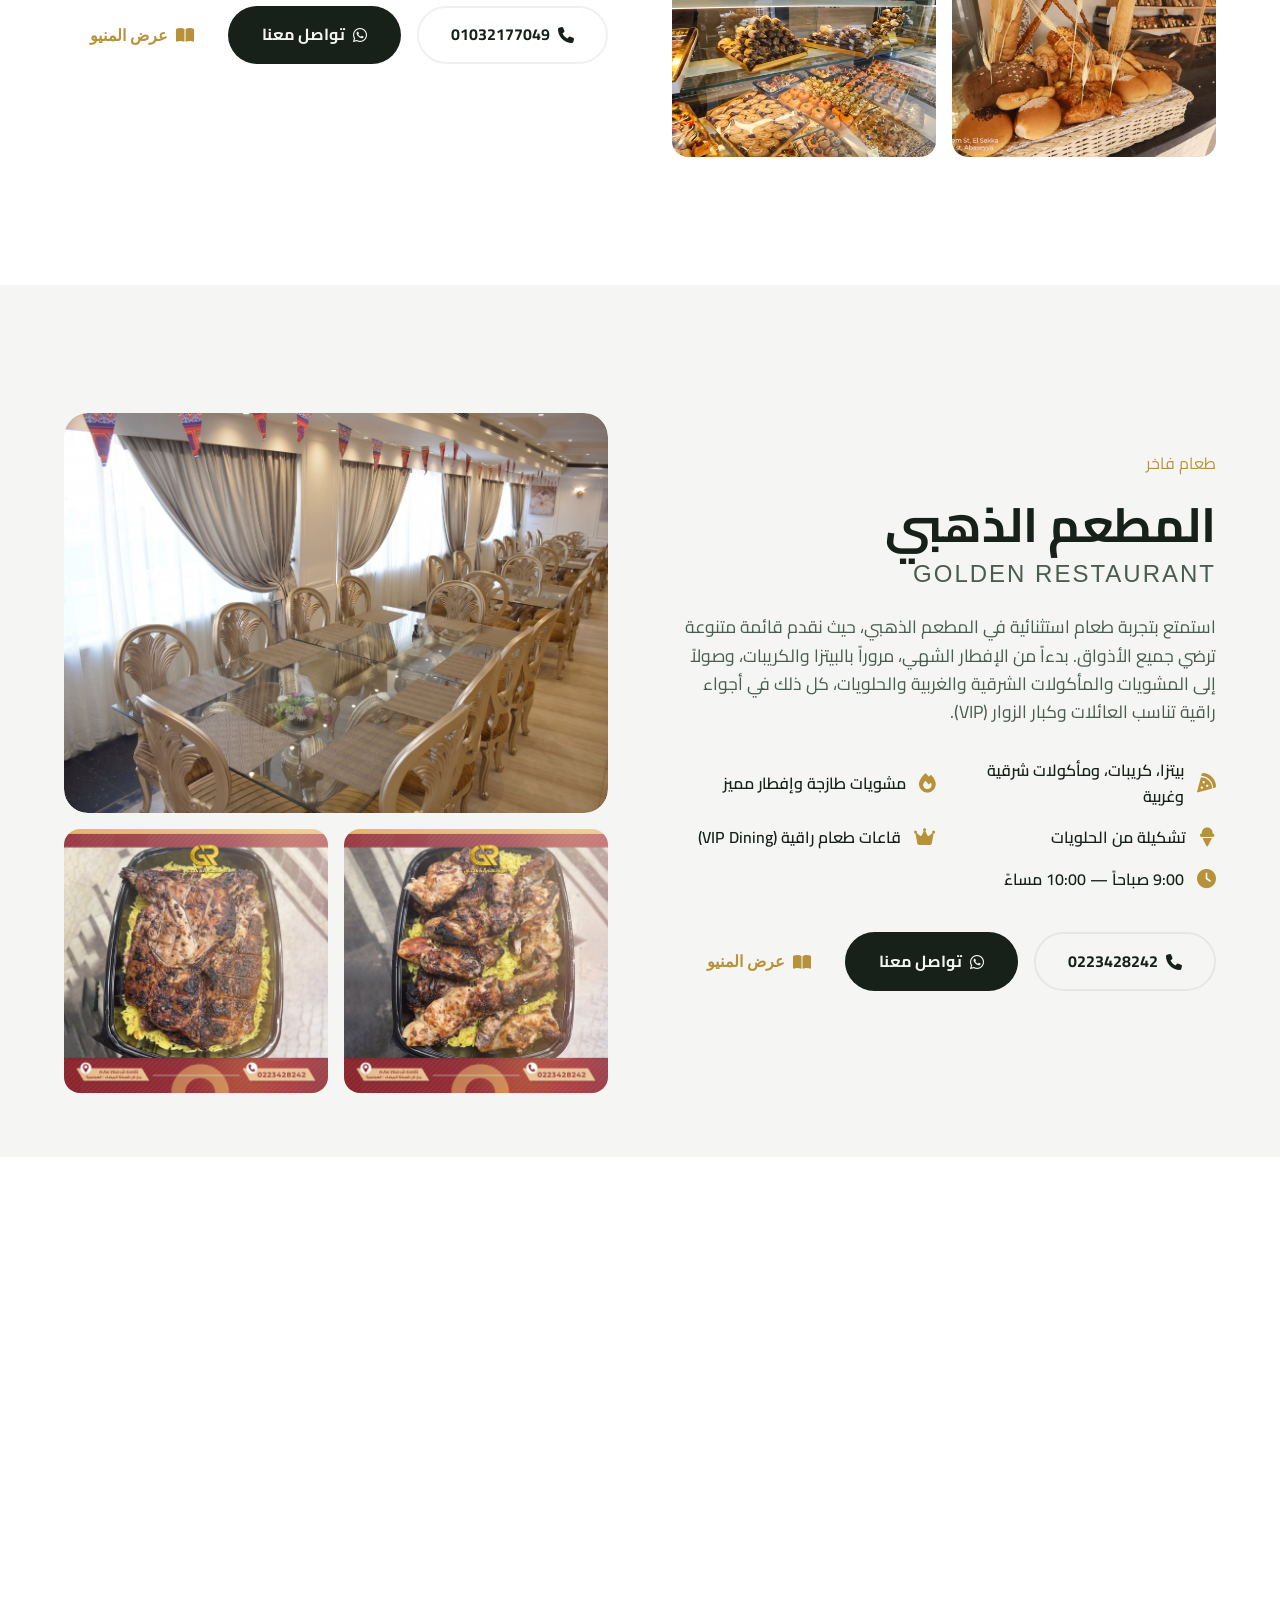
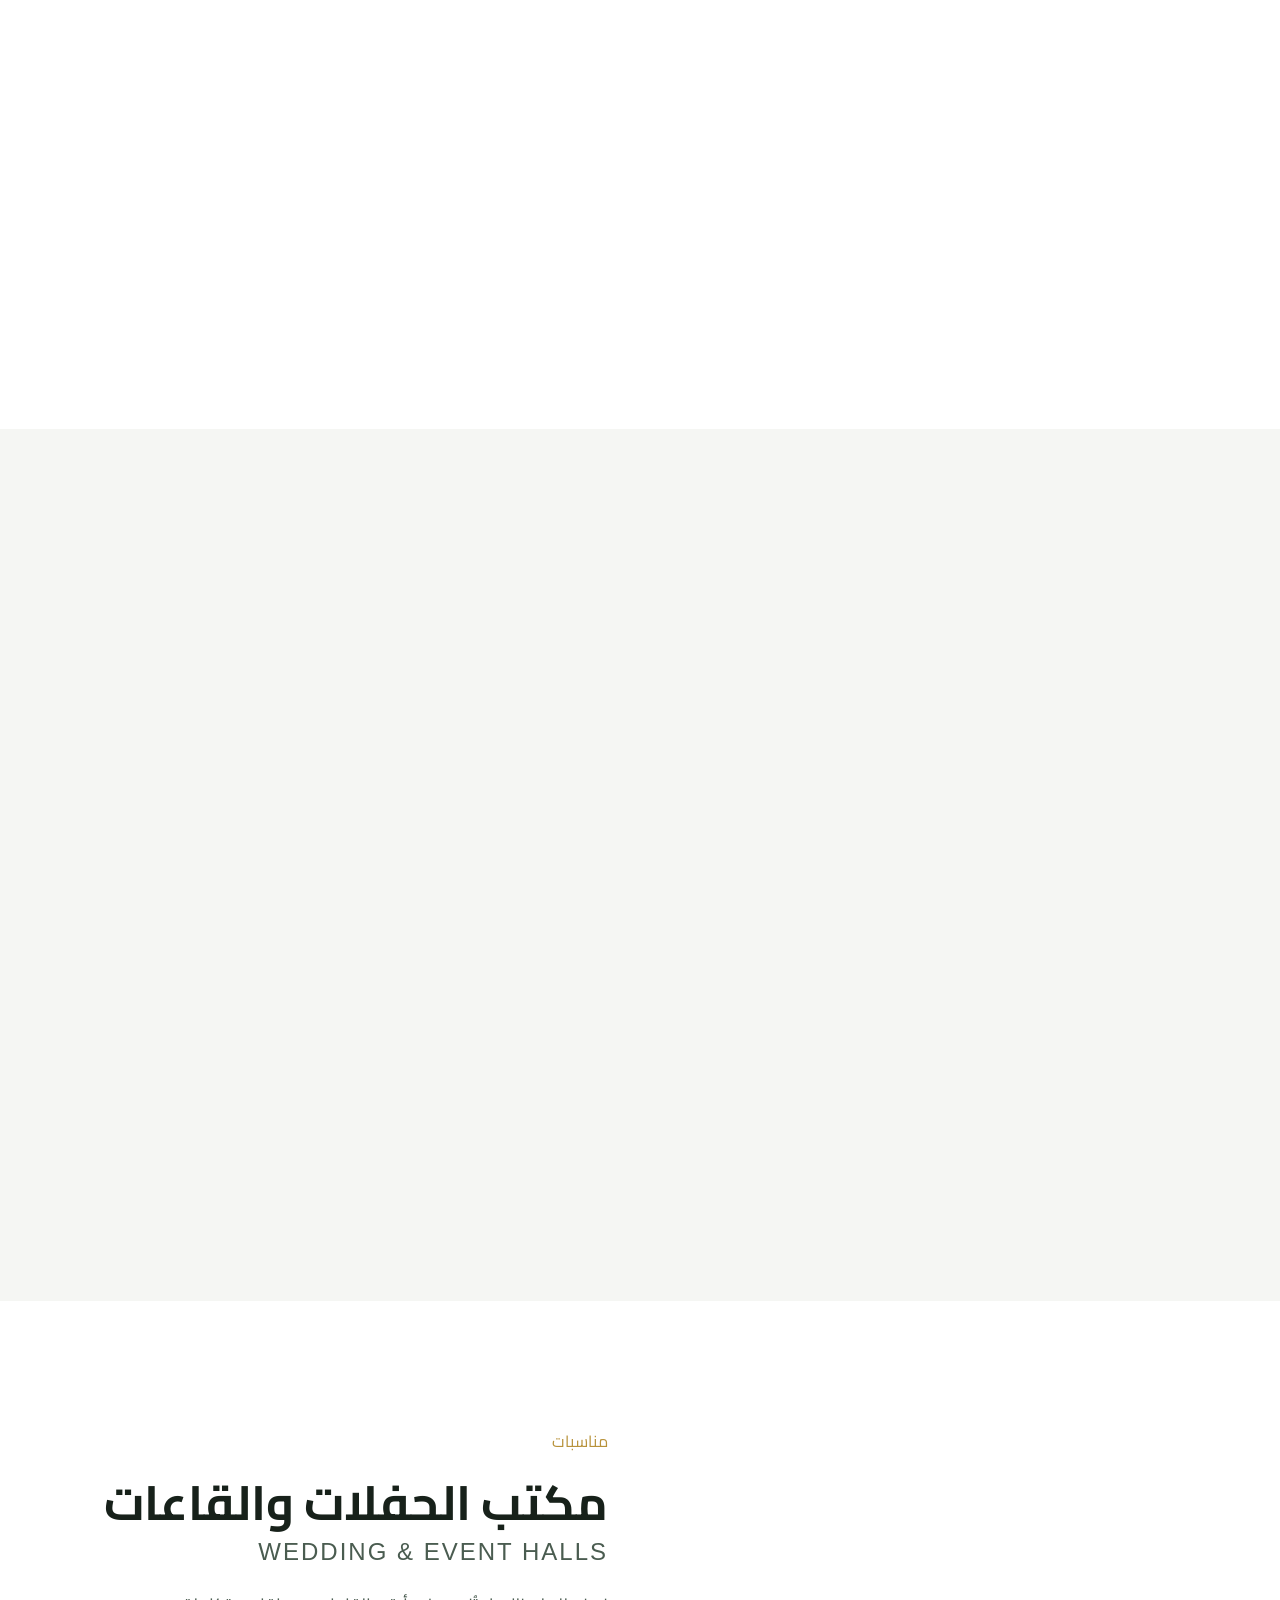
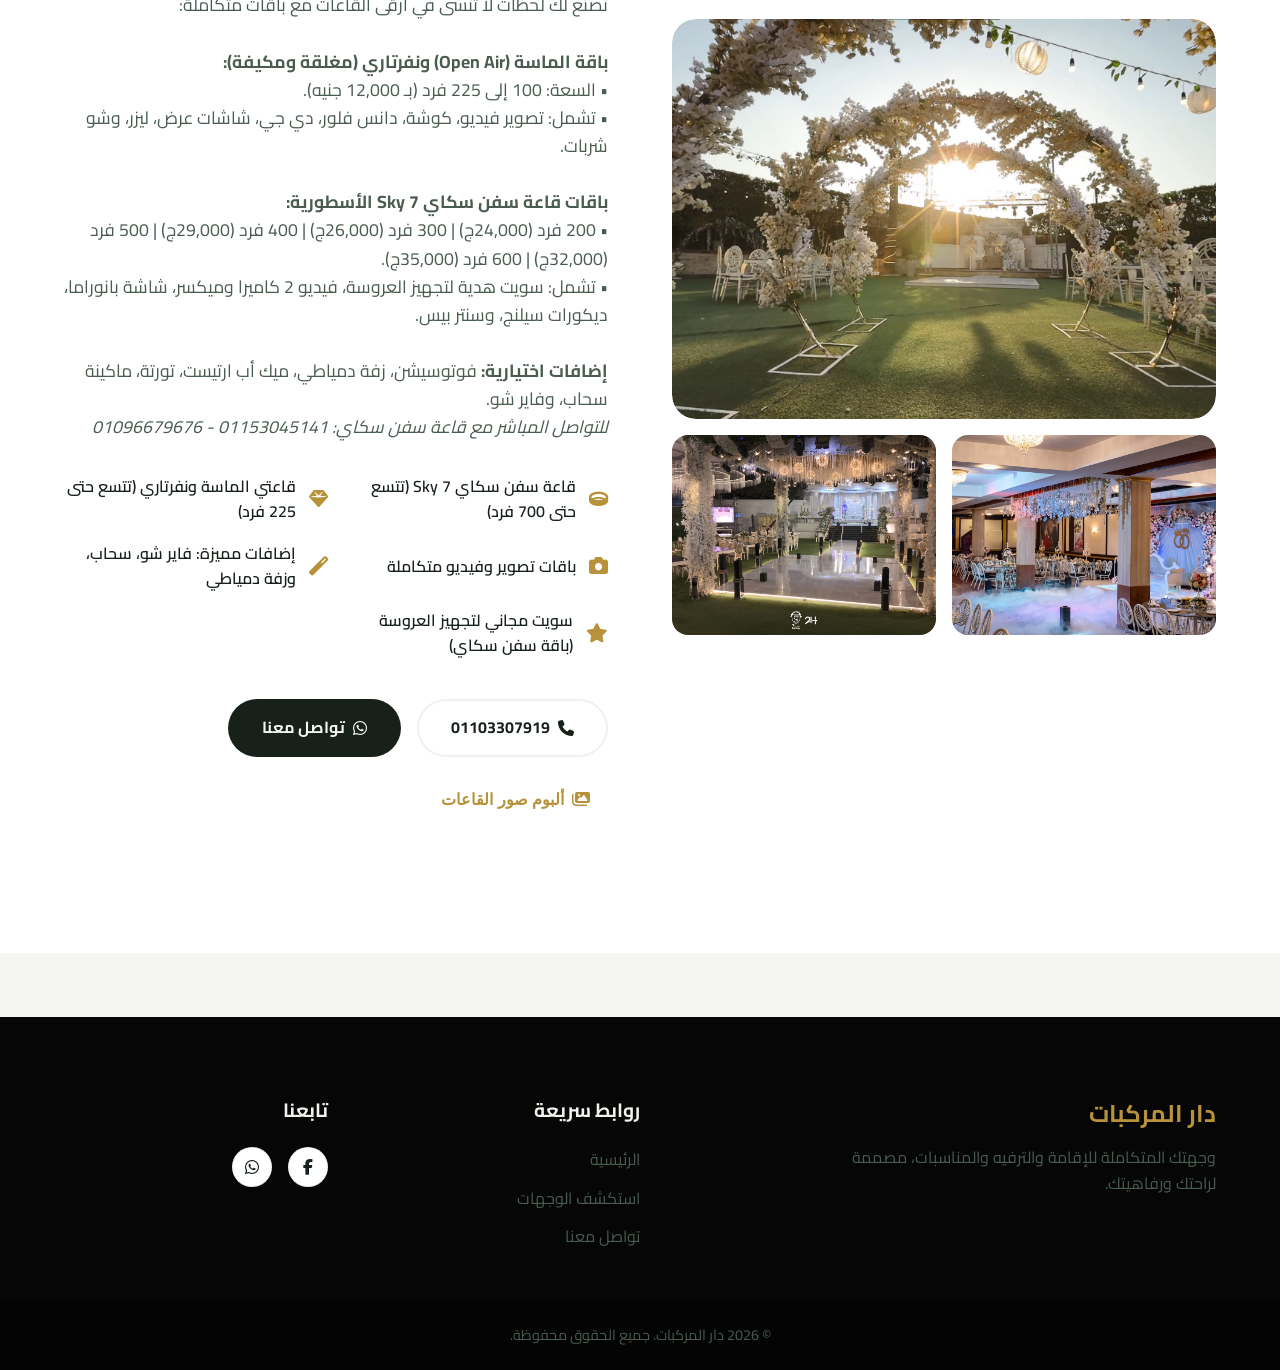
==== commit e261982d: "Add files via upload" ====
--- a/index.html
+++ b/index.html
@@ -4,6 +4,14 @@
     <meta charset="UTF-8">
     <meta name="viewport" content="width=device-width, initial-scale=1.0, maximum-scale=1.0, user-scalable=no">
     <title>دار المركبات | Dar Elmarkabat</title>
+    
+    <!-- Open Graph / Social Media Meta Tags -->
+    <meta property="og:title" content="دار المركبات | Dar Elmarkabat">
+    <meta property="og:description" content="وجهتك المتكاملة للإقامة، الطعام، الترفيه، والمناسبات. اكتشف الفخامة في قلب دار المركبات.">
+    <meta property="og:image" content="https://nemomenmo.github.io/dar-elmarkabat/assets/og-image.jpg">
+    <meta property="og:url" content="https://nemomenmo.github.io/dar-elmarkabat/">
+    <meta property="og:type" content="website">
+
     <link rel="preconnect" href="https://fonts.googleapis.com">
     <link rel="preconnect" href="https://fonts.gstatic.com" crossorigin>
     <link href="https://fonts.googleapis.com/css2?family=Cairo:wght@300;400;600;700;800&display=swap" rel="stylesheet">
@@ -149,6 +157,39 @@
         </a>
     </div>
 
+    <!-- Scroll to Top Button -->
+    <button id="scroll-to-top" class="icon-btn scroll-top-btn" aria-label="العودة للأعلى">
+        <i class="fas fa-arrow-up"></i>
+    </button>
+
+    <!-- Premium Footer -->
+    <footer class="site-footer">
+        <div class="container footer-container">
+            <div class="footer-brand">
+                <h2 class="gold-text">دار المركبات</h2>
+                <p>وجهتك المتكاملة للإقامة والترفيه والمناسبات، مصممة لراحتك ورفاهيتك.</p>
+            </div>
+            <div class="footer-links">
+                <h3>روابط سريعة</h3>
+                <ul>
+                    <li><a href="#home">الرئيسية</a></li>
+                    <li><a href="#directory">استكشف الوجهات</a></li>
+                    <li><a href="#" class="open-contact-modal">تواصل معنا</a></li>
+                </ul>
+            </div>
+            <div class="footer-social">
+                <h3>تابعنا</h3>
+                <div class="social-icons">
+                    <a href="https://www.facebook.com/Dar.elmarkabat" target="_blank" aria-label="فيسبوك"><i class="fab fa-facebook-f"></i></a>
+                    <a href="https://wa.me/201070322434" target="_blank" aria-label="واتساب"><i class="fab fa-whatsapp"></i></a>
+                </div>
+            </div>
+        </div>
+        <div class="footer-bottom">
+            <p>&copy; 2026 دار المركبات. جميع الحقوق محفوظة.</p>
+        </div>
+    </footer>
+
     <!-- Premium Contact Modal -->
     <div id="contact-modal" class="glass-modal">
         <div class="glass-modal-content">
@@ -218,4 +259,4 @@
     <script src="data.js"></script>
     <script src="script.js"></script>
 </body>
-</html>
+</html>
--- a/style.css
+++ b/style.css
@@ -204,8 +204,8 @@
     transition: width var(--transition-fast);
 }
 
-.nav-item:hover { color: var(--accent-gold); }
-.nav-item:hover::after { width: 100%; }
+.nav-item:hover, .nav-item.active-nav { color: var(--accent-gold); }
+.nav-item:hover::after, .nav-item.active-nav::after { width: 100%; }
 
 .nav-actions {
     display: flex;
@@ -1014,4 +1014,118 @@
     .floating-social-group { bottom: 20px; left: 20px; }
     .social-float { width: 50px; height: 50px; font-size: 1.5rem; }
     .glass-modal-content { padding: 1.5rem; }
+}
+
+/* ==========================================================================
+   PREMIUM FOOTER
+   ========================================================================== */
+.site-footer {
+    background-color: #050605; /* Deep rich black */
+    padding: 5rem 0 0 0;
+    margin-top: 4rem;
+    border-top: 1px solid var(--border-color);
+}
+
+.footer-container {
+    display: grid;
+    grid-template-columns: 2fr 1fr 1fr;
+    gap: 3rem;
+    margin-bottom: 3rem;
+}
+
+.footer-brand p {
+    color: var(--text-secondary);
+    margin-top: 1rem;
+    max-width: 400px;
+}
+
+.footer-links h3, .footer-social h3 {
+    color: #F0F2EB;
+    margin-bottom: 1.5rem;
+    font-size: 1.2rem;
+}
+
+.footer-links ul {
+    display: flex;
+    flex-direction: column;
+    gap: 0.8rem;
+}
+
+.footer-links a {
+    color: var(--text-secondary);
+    transition: color var(--transition-fast);
+}
+
+.footer-links a:hover {
+    color: var(--accent-gold);
+}
+
+.footer-social .social-icons {
+    display: flex;
+    gap: 1rem;
+}
+
+.footer-social a {
+    width: 40px;
+    height: 40px;
+    border-radius: 50%;
+    background: var(--surface);
+    display: flex;
+    align-items: center;
+    justify-content: center;
+    color: var(--text-primary);
+    transition: all var(--transition-fast);
+    border: 1px solid var(--border-color);
+}
+
+.footer-social a:hover {
+    background: var(--accent-gold);
+    color: #141A16;
+    transform: translateY(-3px);
+}
+
+.footer-bottom {
+    text-align: center;
+    padding: 1.5rem;
+    border-top: 1px solid var(--border-color);
+    color: var(--text-secondary);
+    font-size: 0.9rem;
+    background-color: #030403;
+}
+
+/* ==========================================================================
+   SCROLL TO TOP BUTTON
+   ========================================================================== */
+.scroll-top-btn {
+    position: fixed;
+    bottom: 110px; /* Sits above the floating social group */
+    right: 30px;
+    background: rgba(11, 14, 12, 0.8);
+    backdrop-filter: blur(10px);
+    -webkit-backdrop-filter: blur(10px);
+    border: 1px solid var(--accent-gold);
+    color: var(--accent-gold);
+    z-index: 800;
+    opacity: 0;
+    pointer-events: none;
+    transform: translateY(20px);
+    transition: all var(--transition-fast);
+}
+
+.scroll-top-btn.visible {
+    opacity: 1;
+    pointer-events: all;
+    transform: translateY(0);
+}
+
+.scroll-top-btn:hover {
+    background: var(--accent-gold);
+    color: #141A16;
+}
+
+@media (max-width: 768px) {
+    .footer-container { grid-template-columns: 1fr; gap: 2rem; text-align: center; }
+    .footer-brand p { margin: 1rem auto 0; }
+    .footer-social .social-icons { justify-content: center; }
+    .scroll-top-btn { bottom: 90px; right: 20px; }
 }
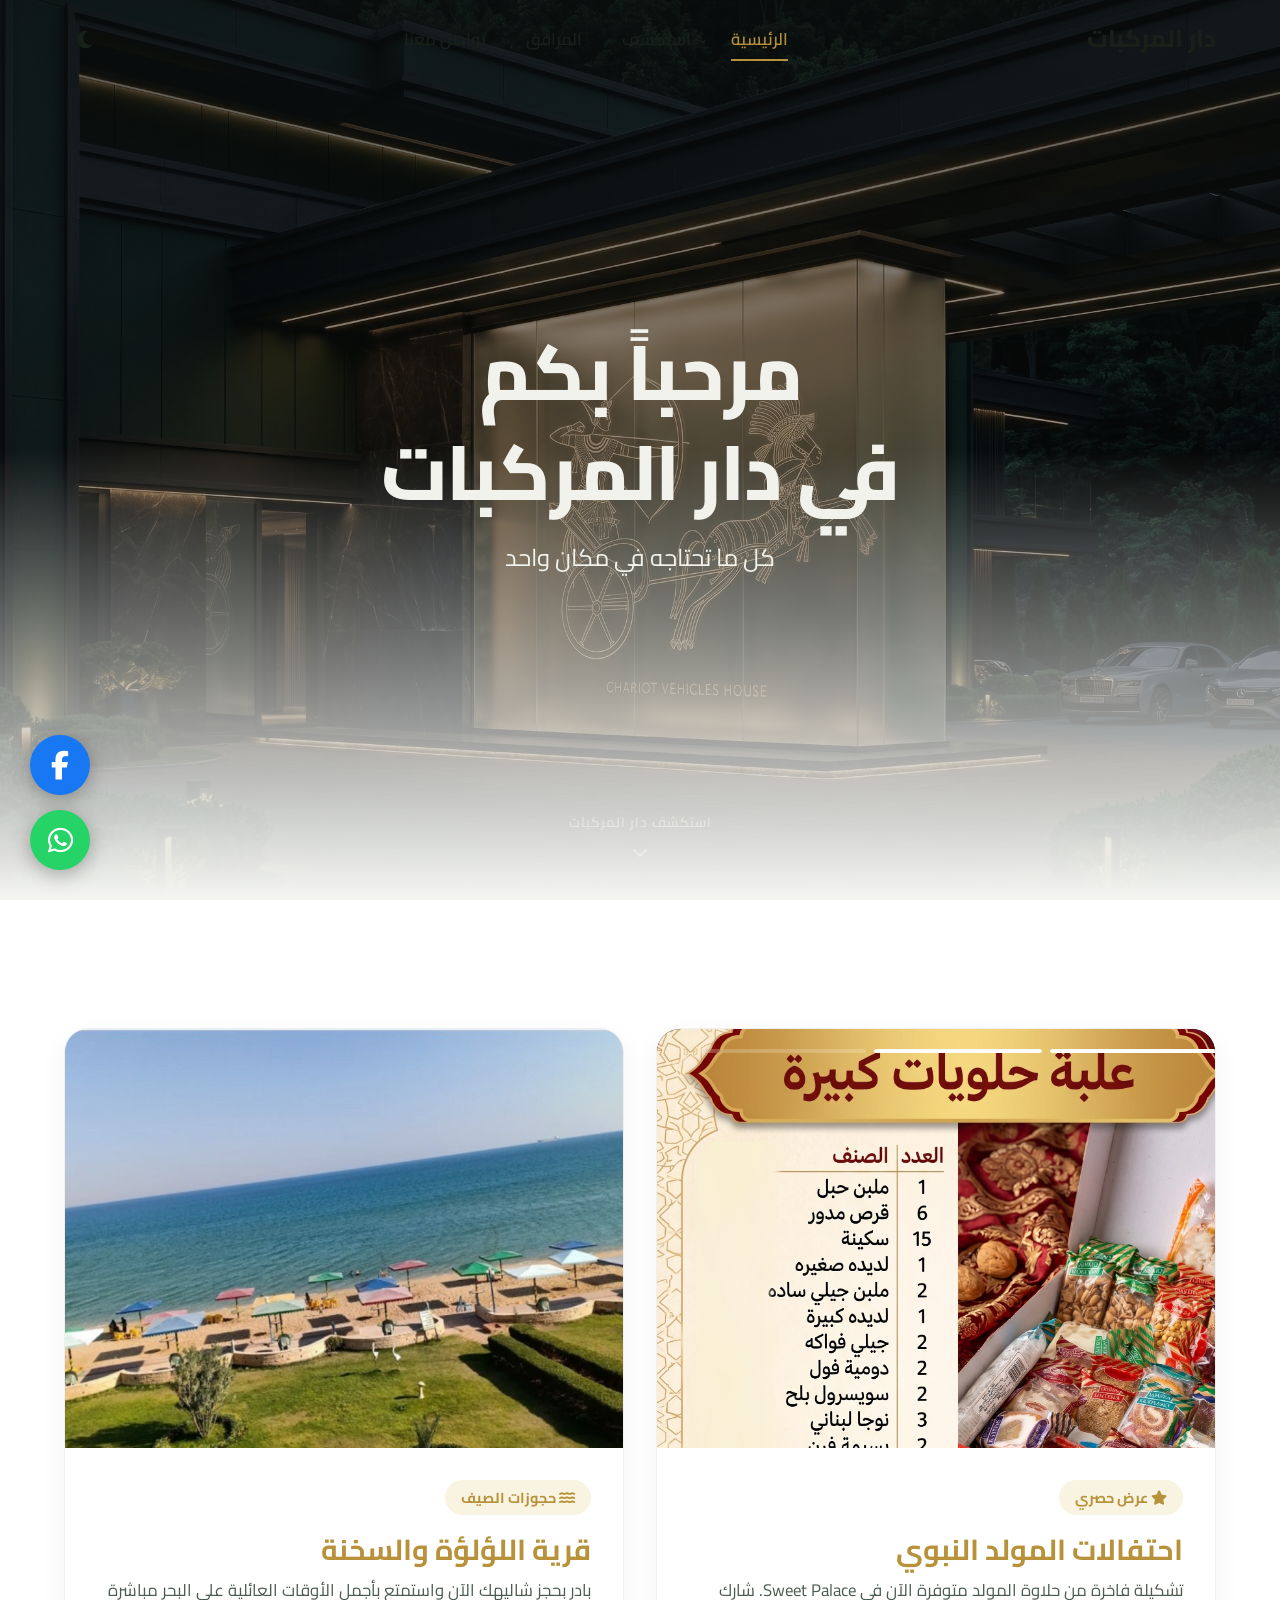
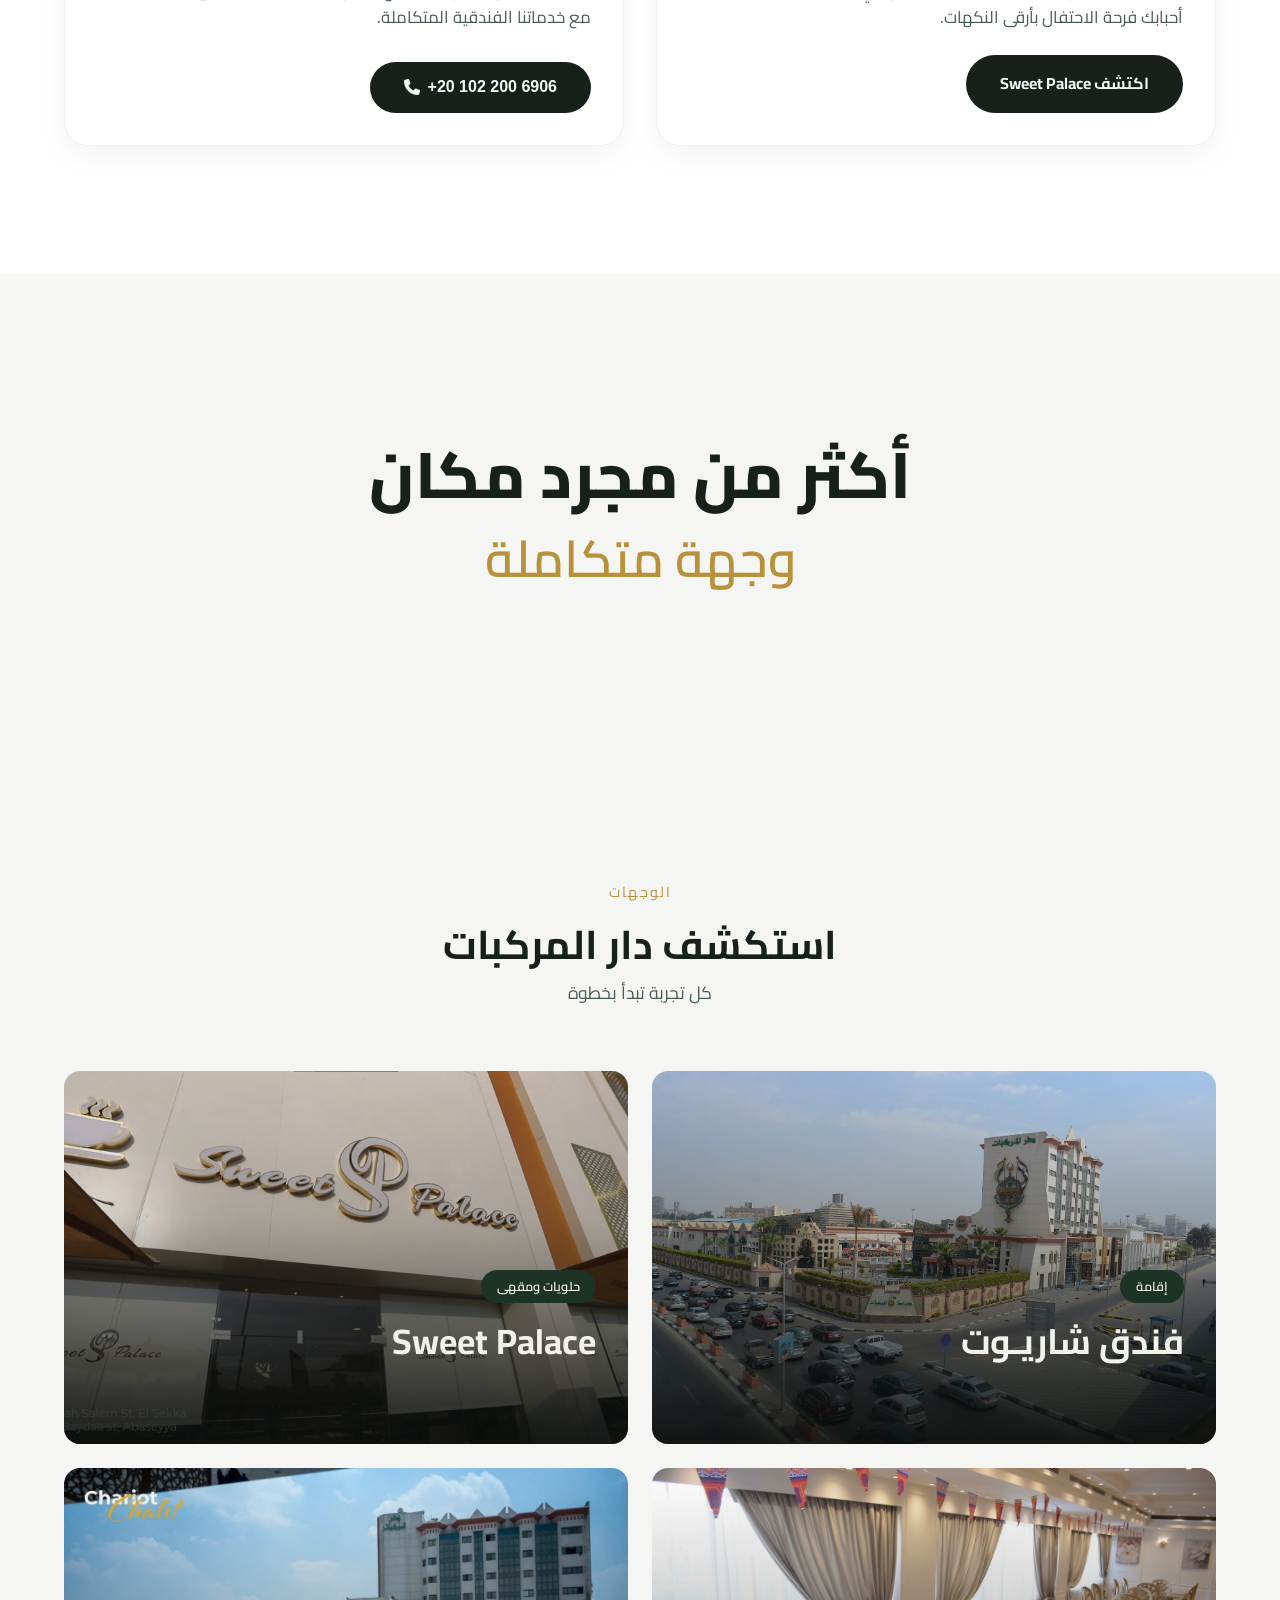
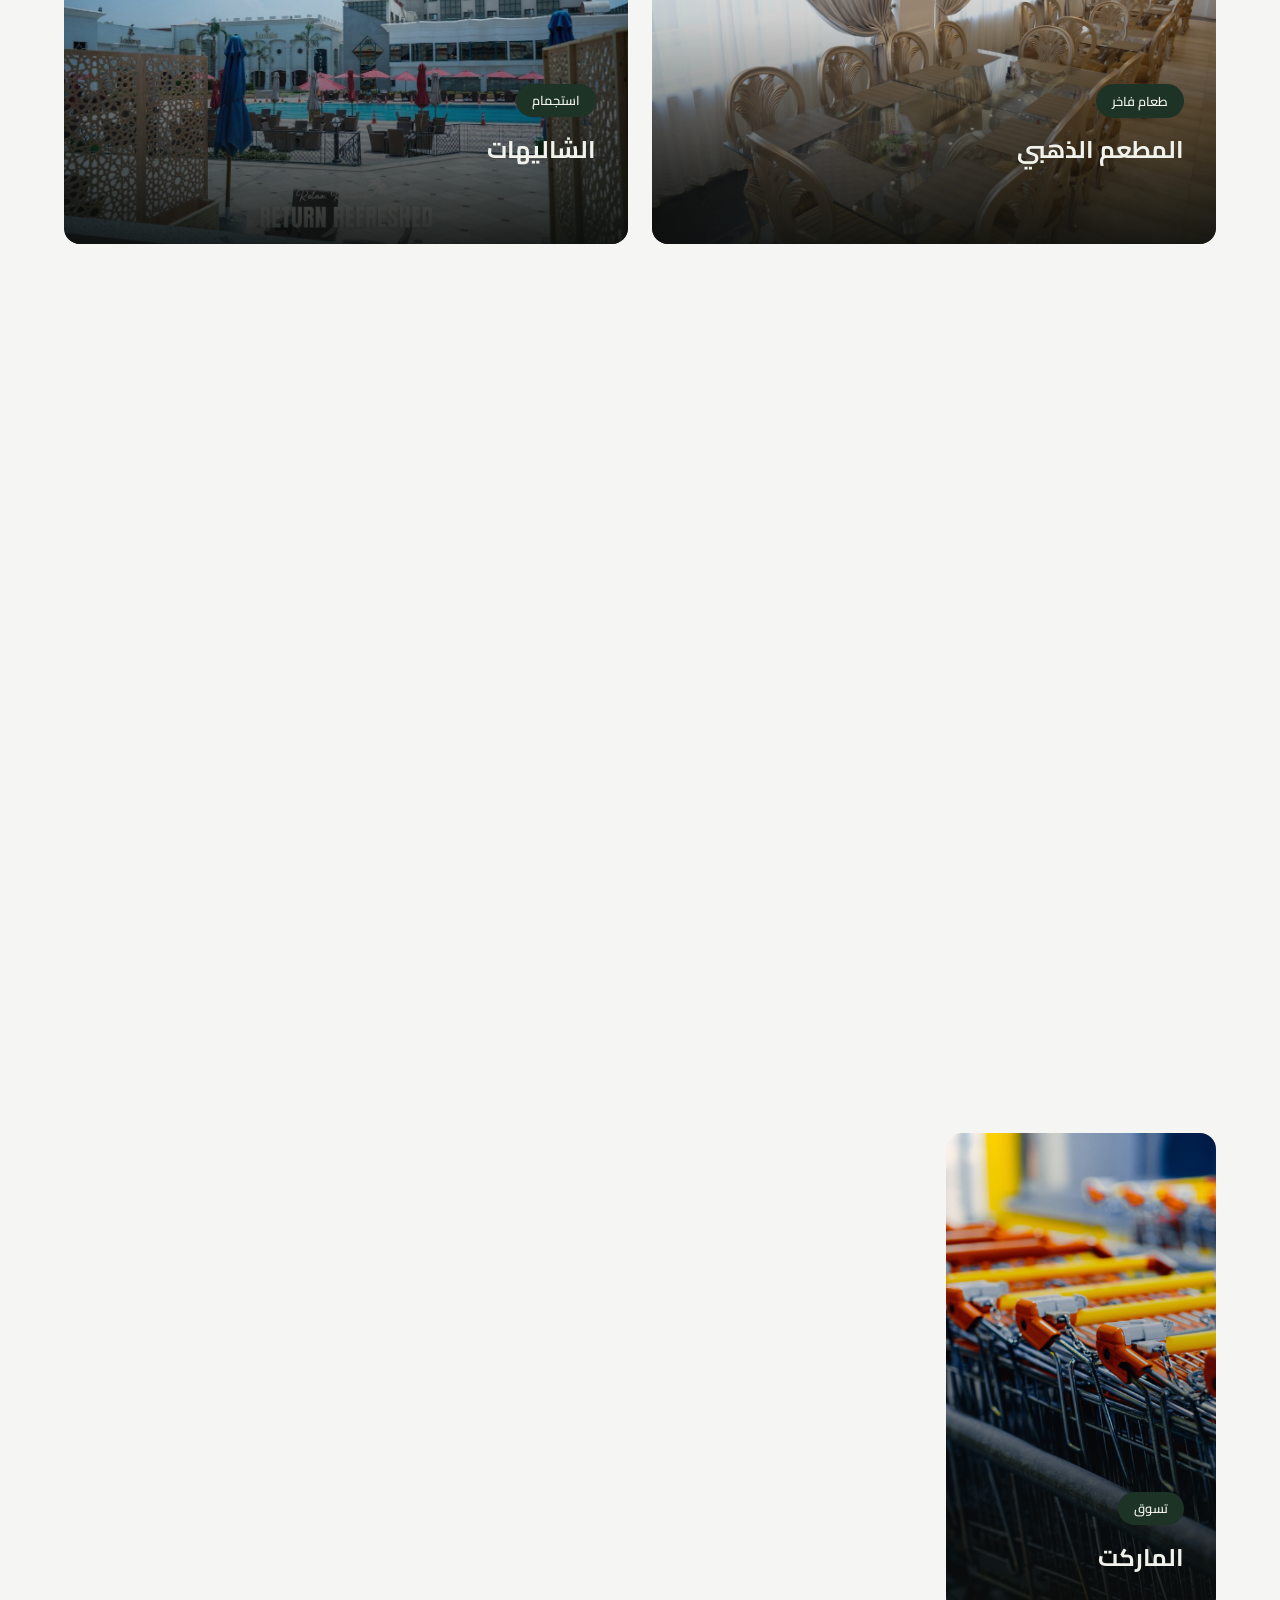
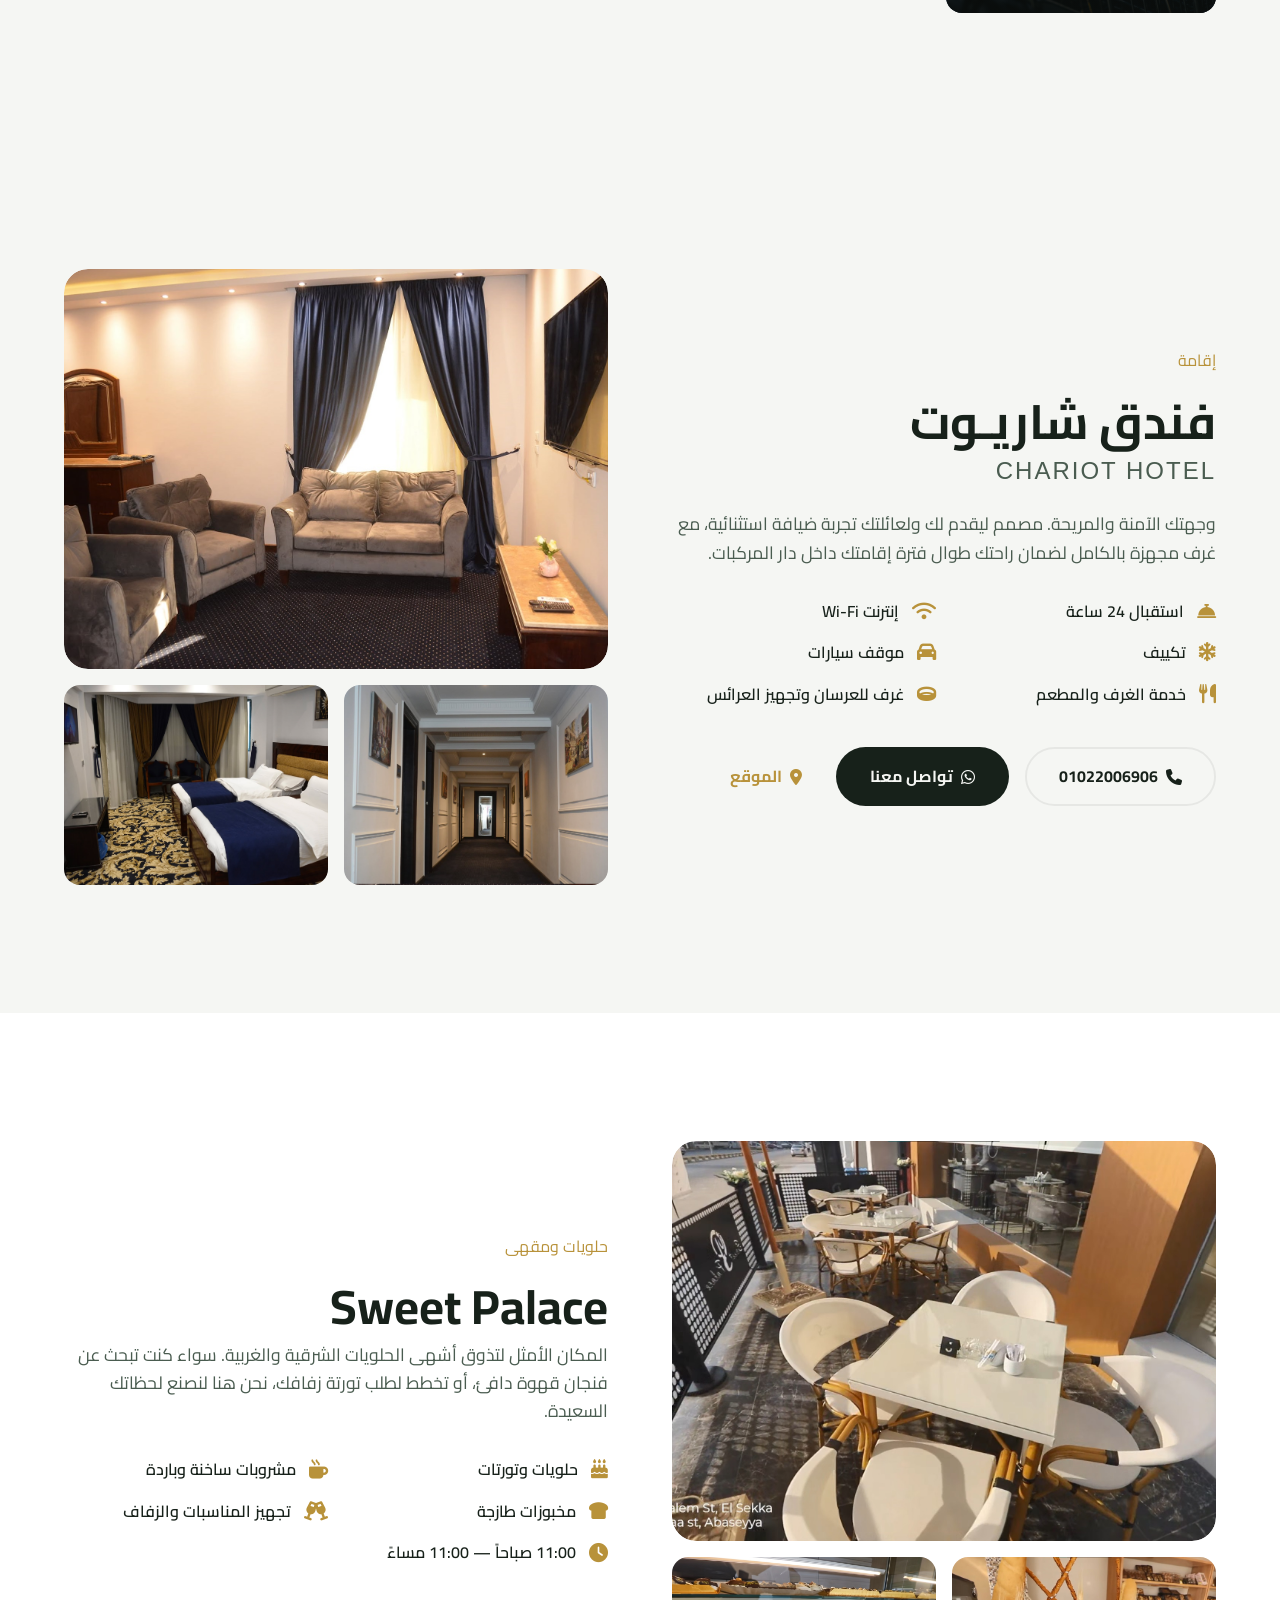
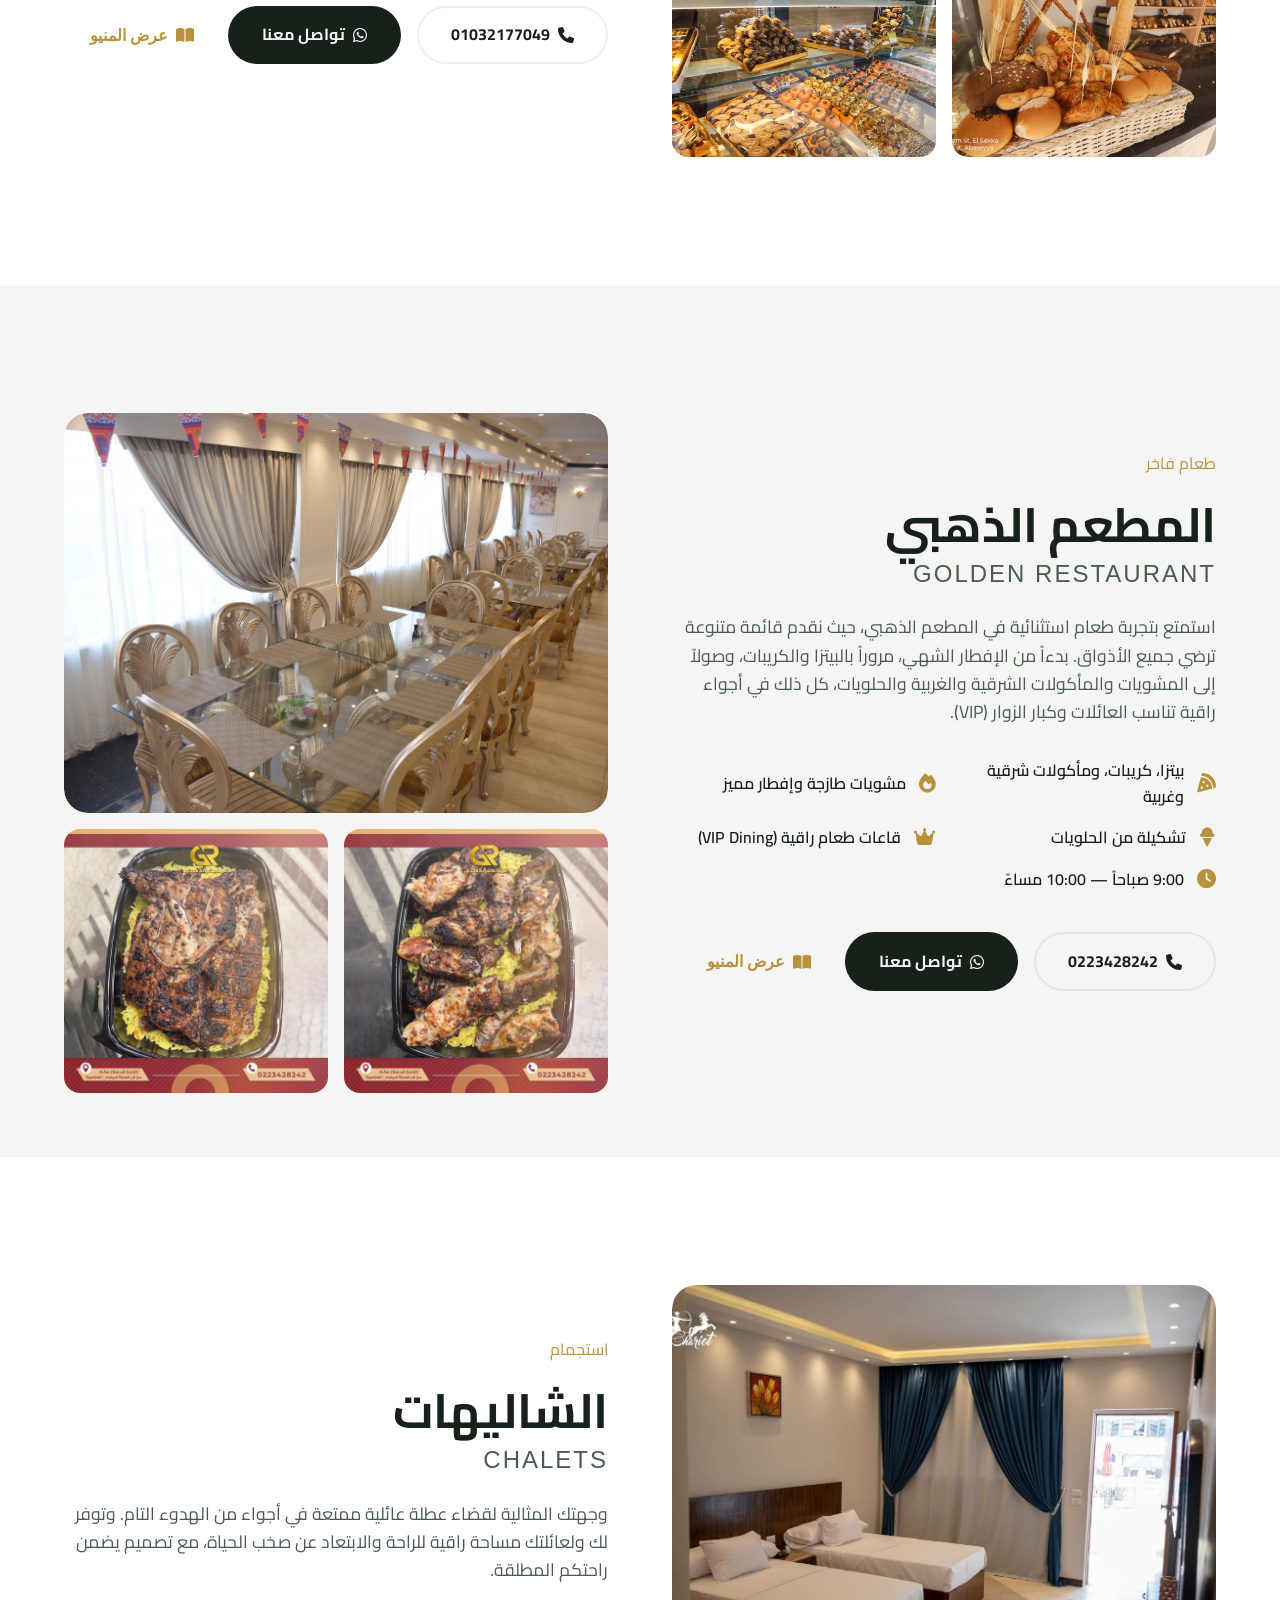
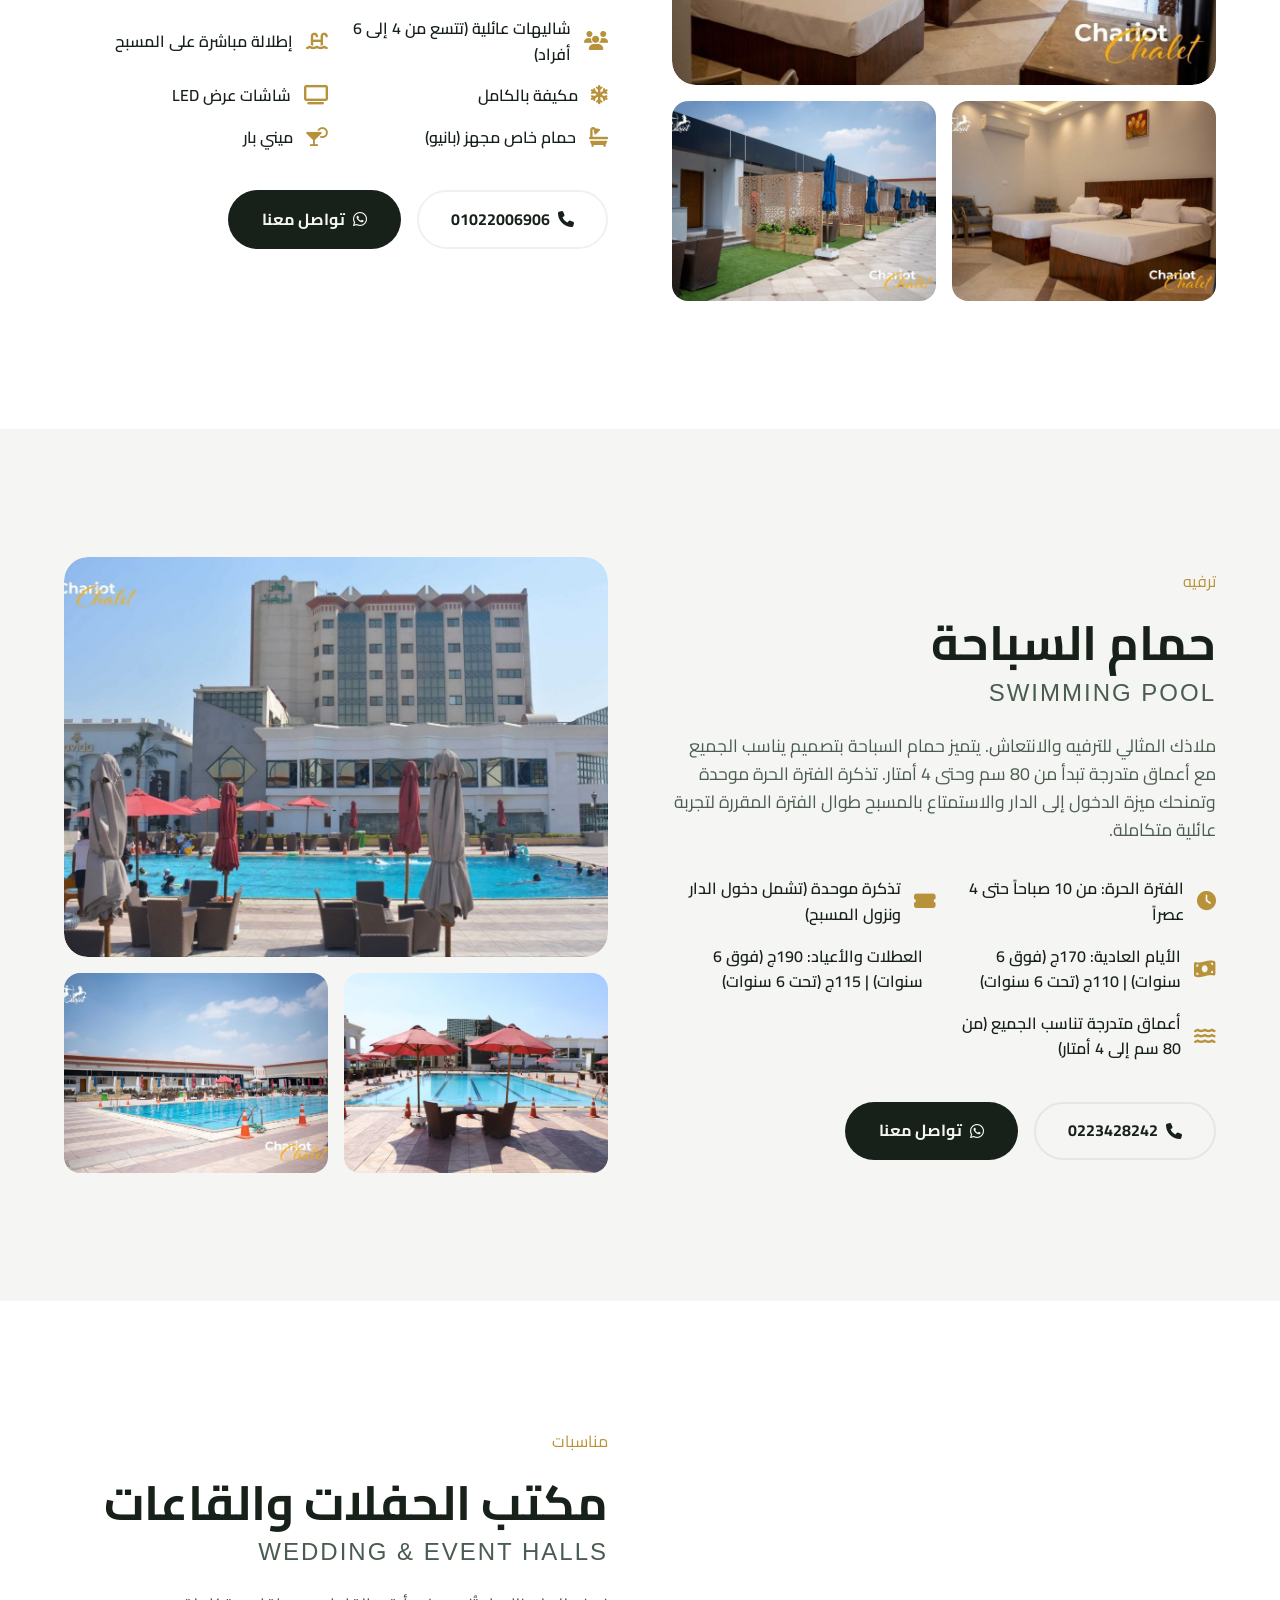
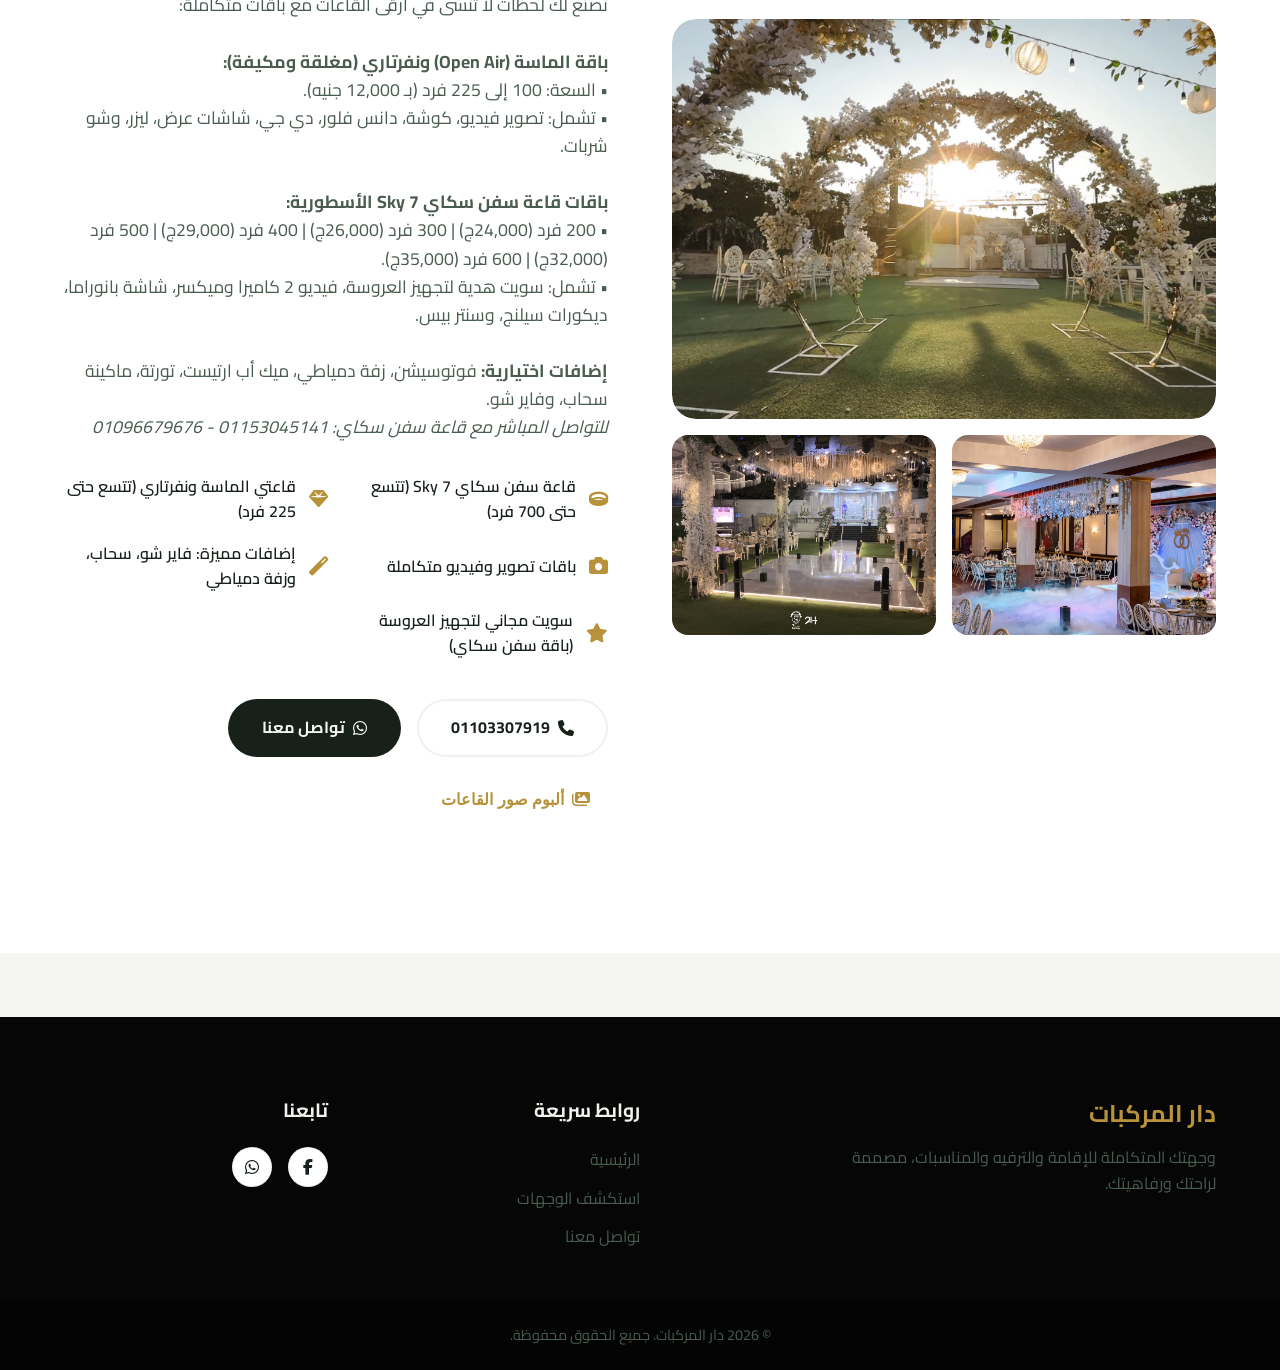
==== commit c47377c9: "Update index.html" ====
--- a/index.html
+++ b/index.html
@@ -259,4 +259,4 @@
     <script src="data.js"></script>
     <script src="script.js"></script>
 </body>
-</html>+</html>
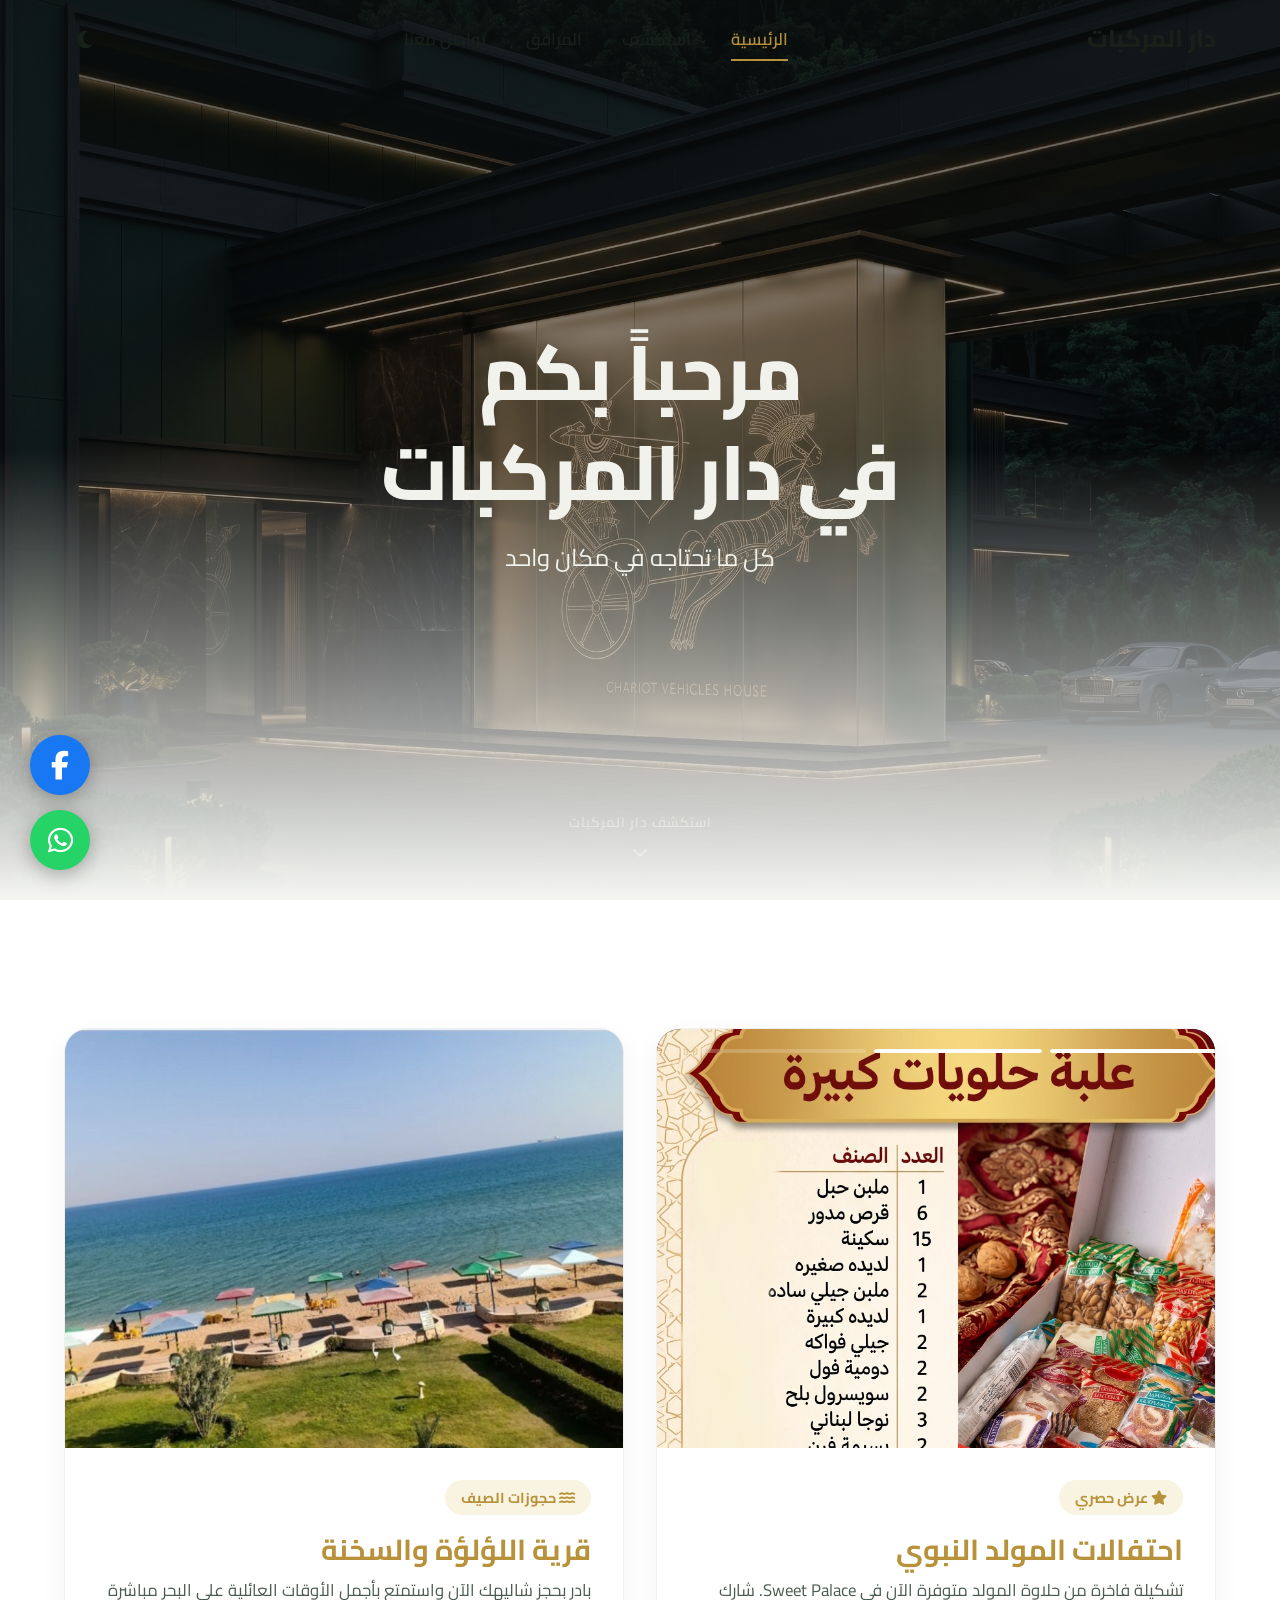
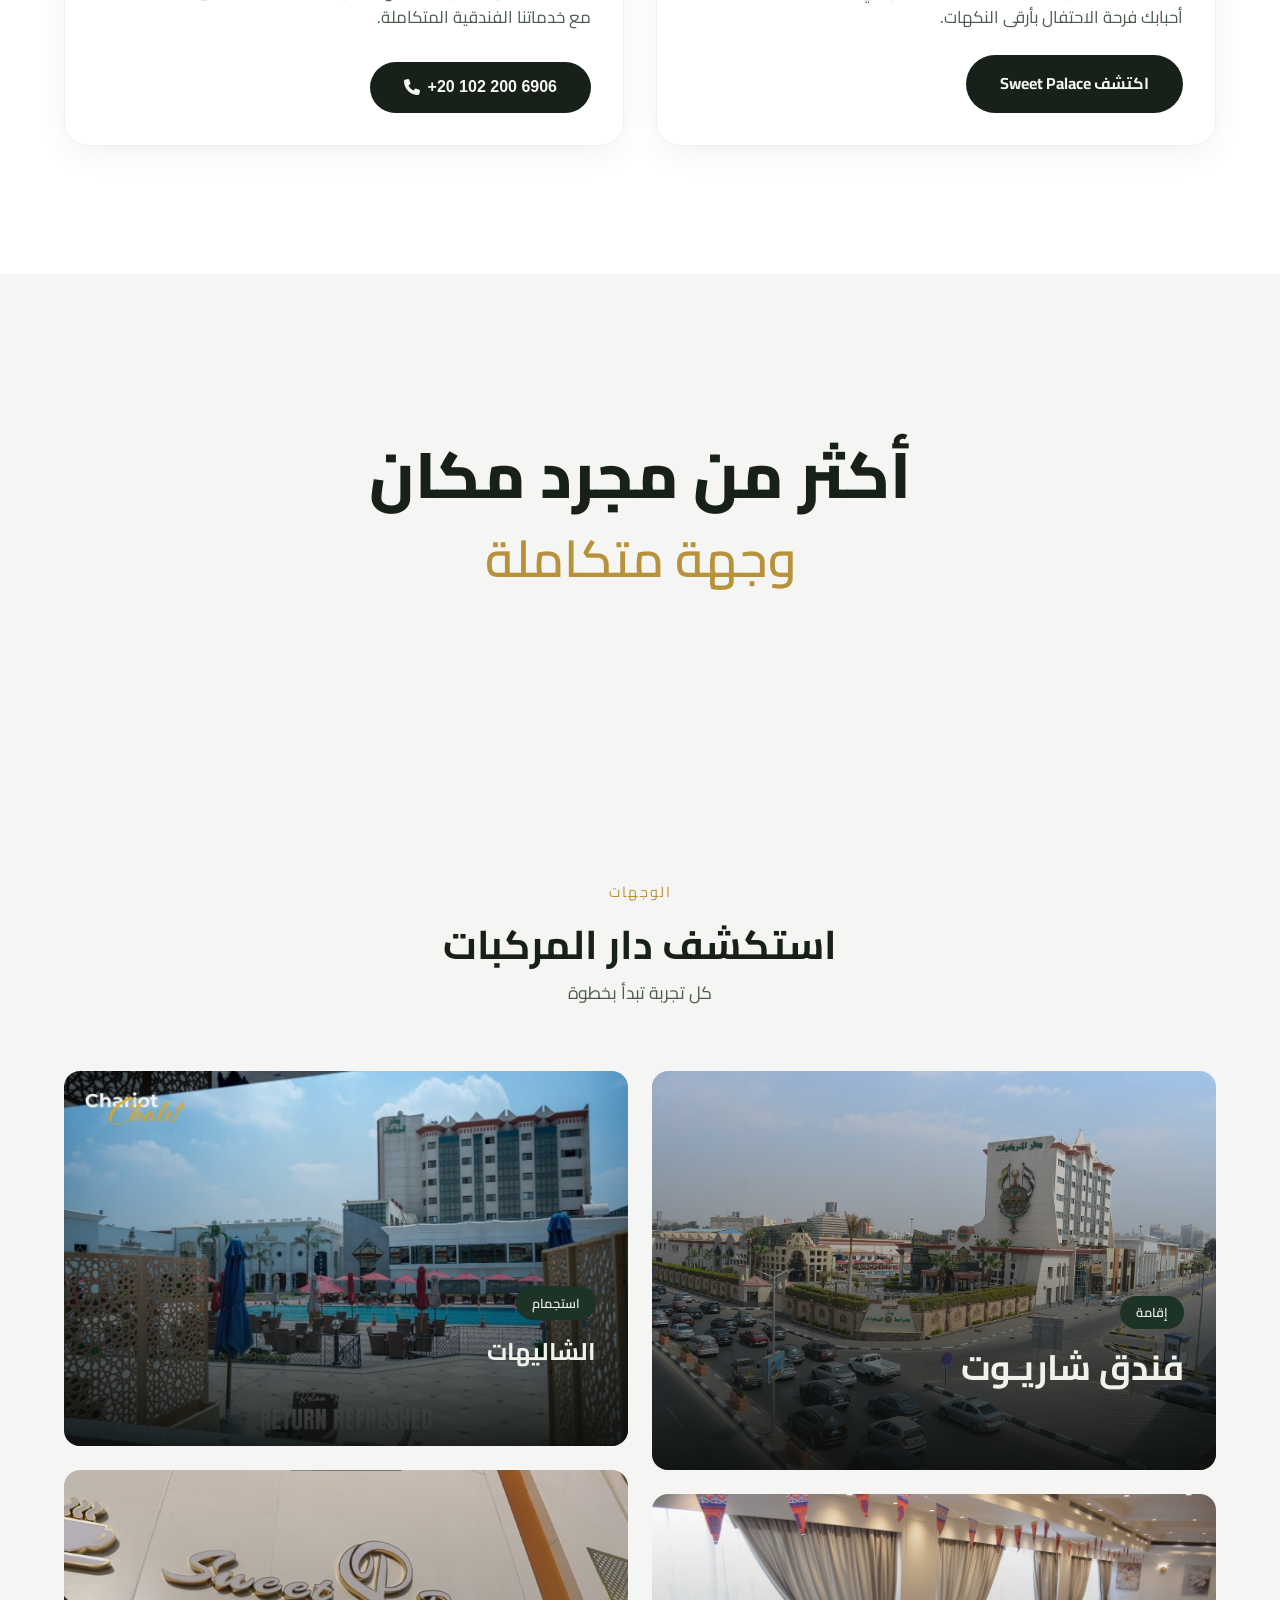
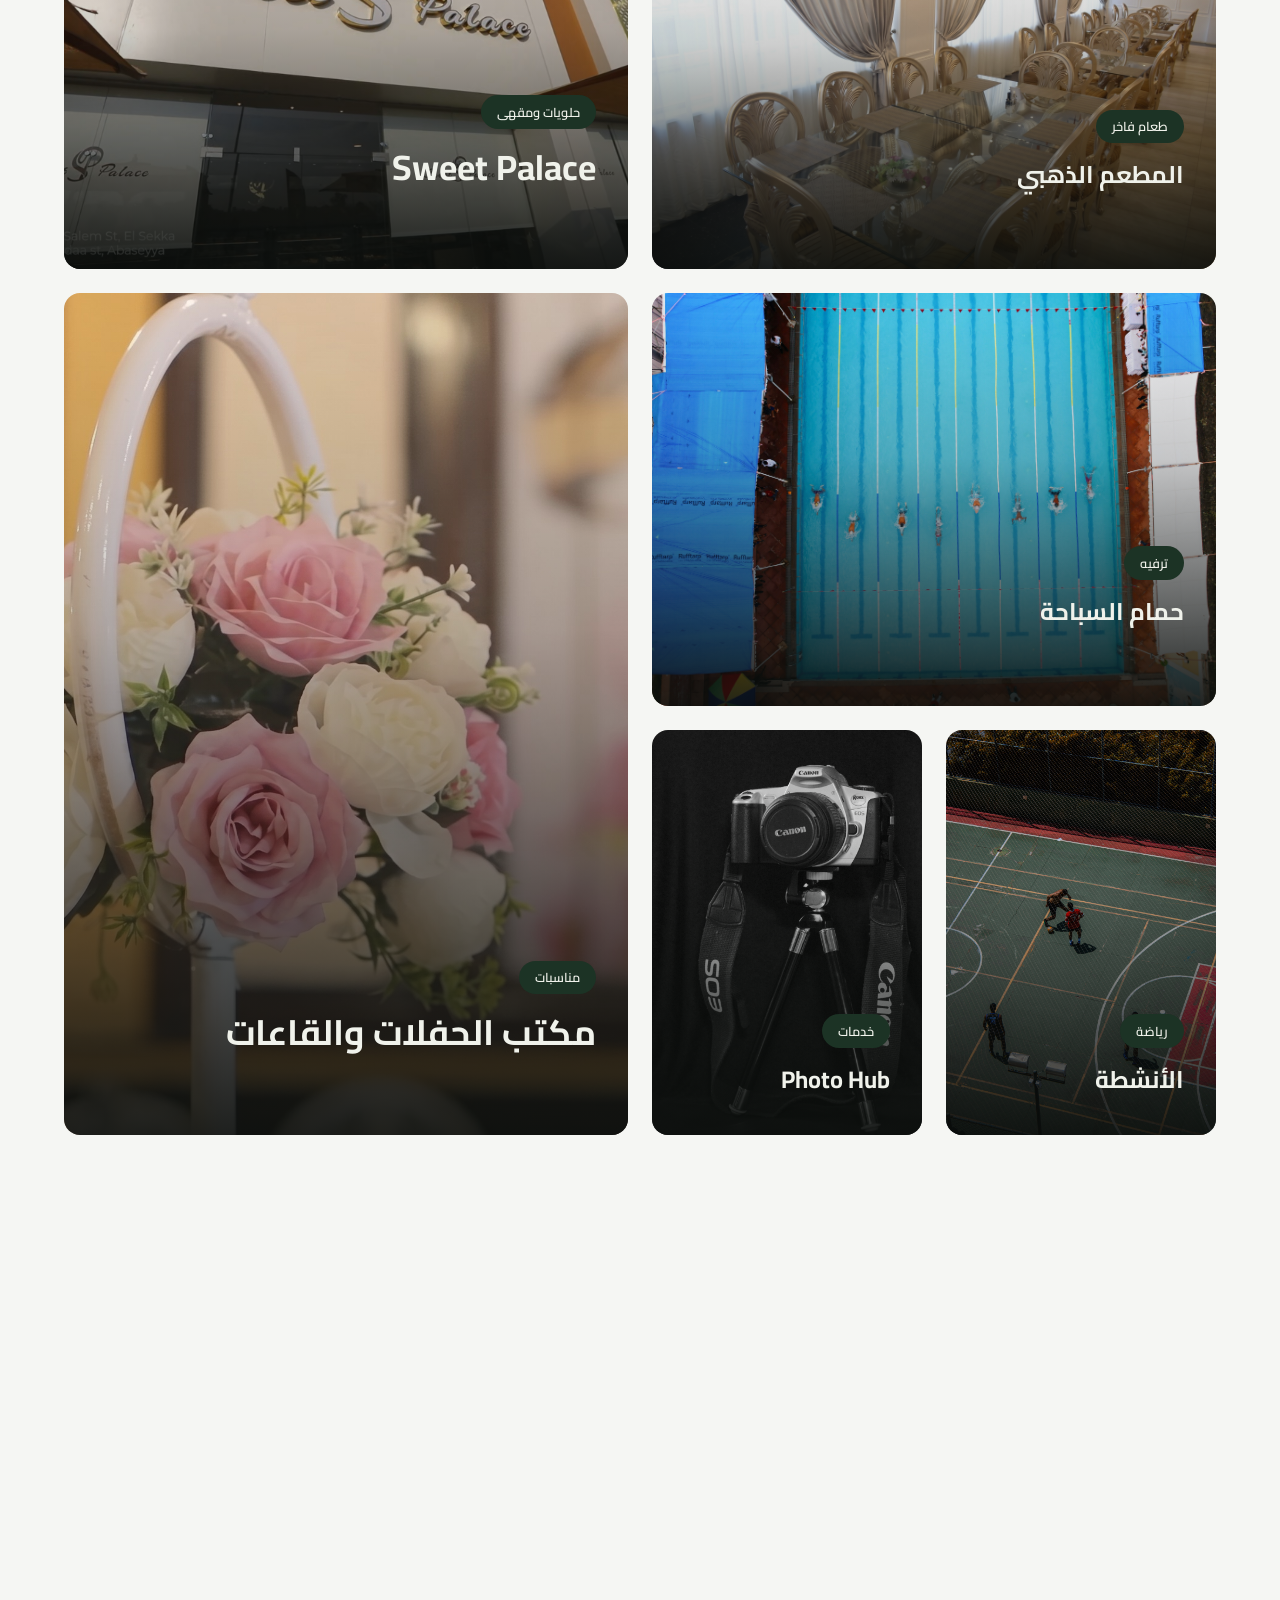
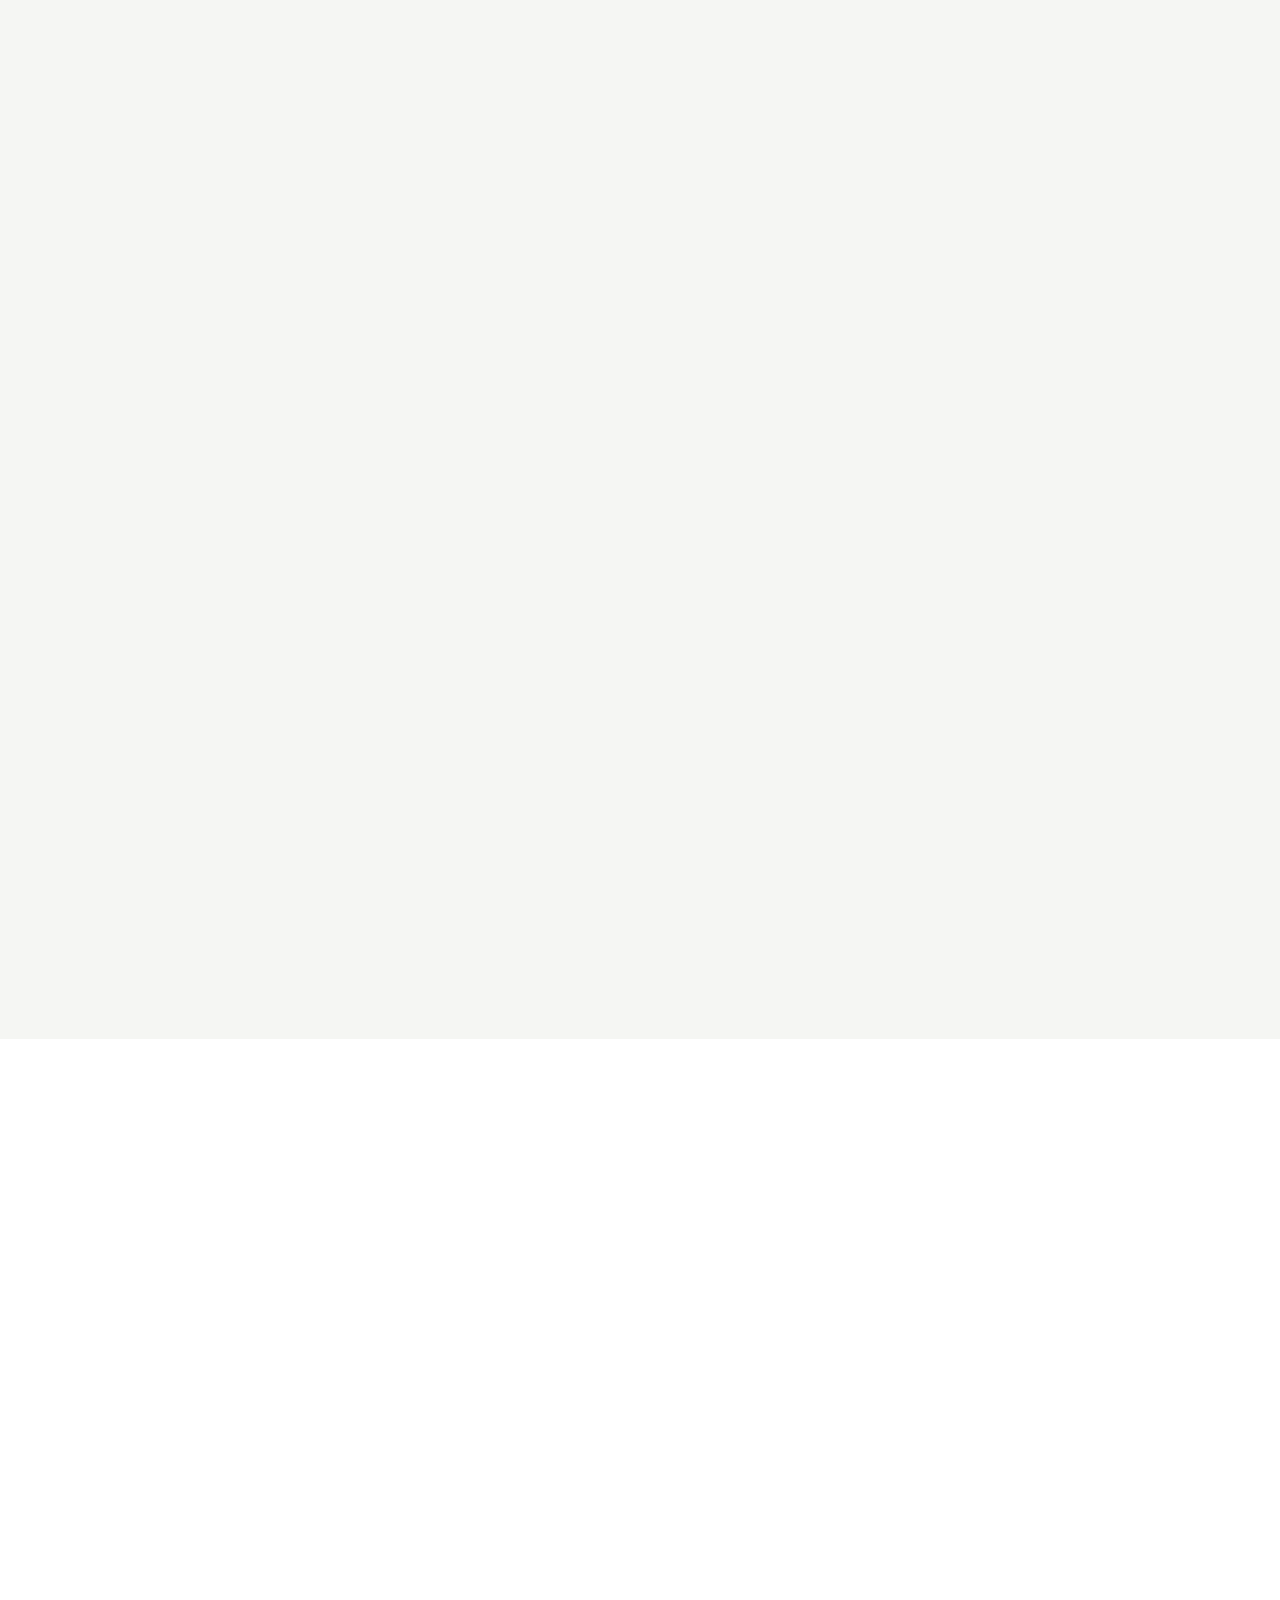
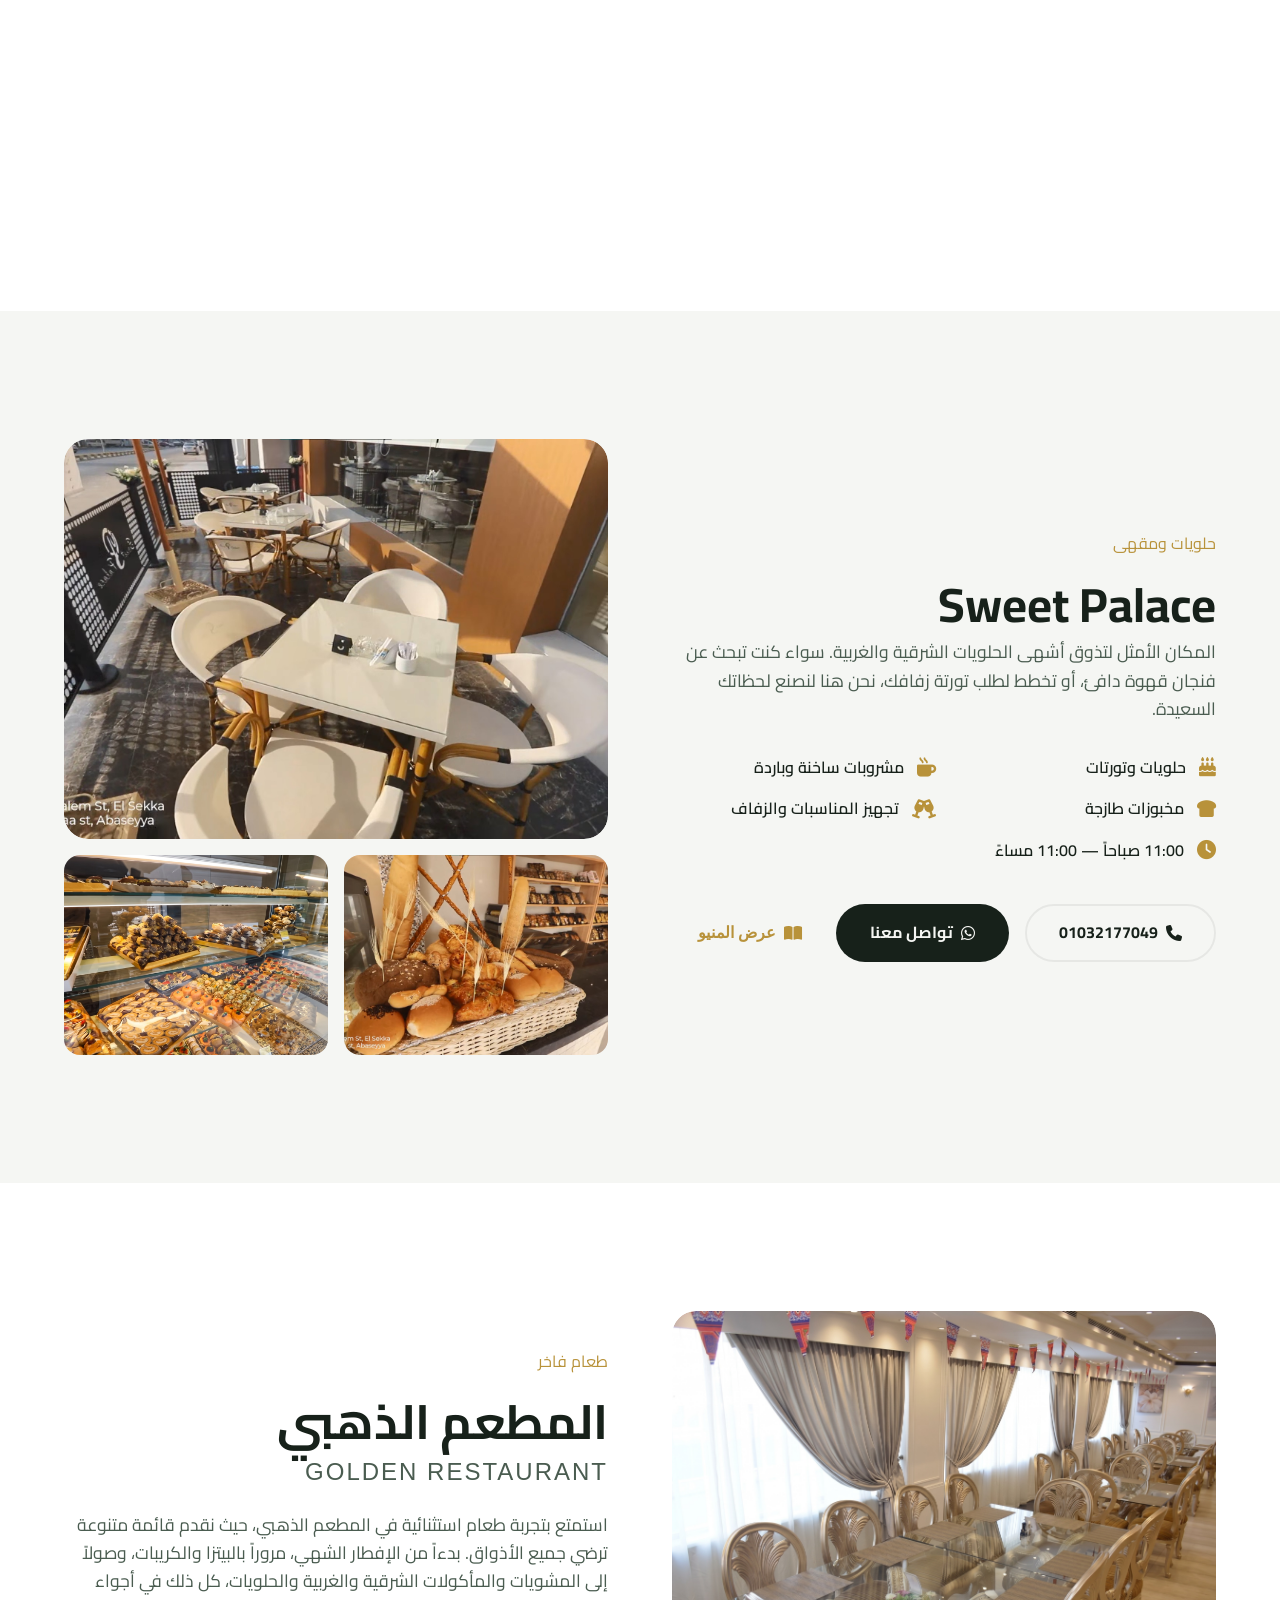
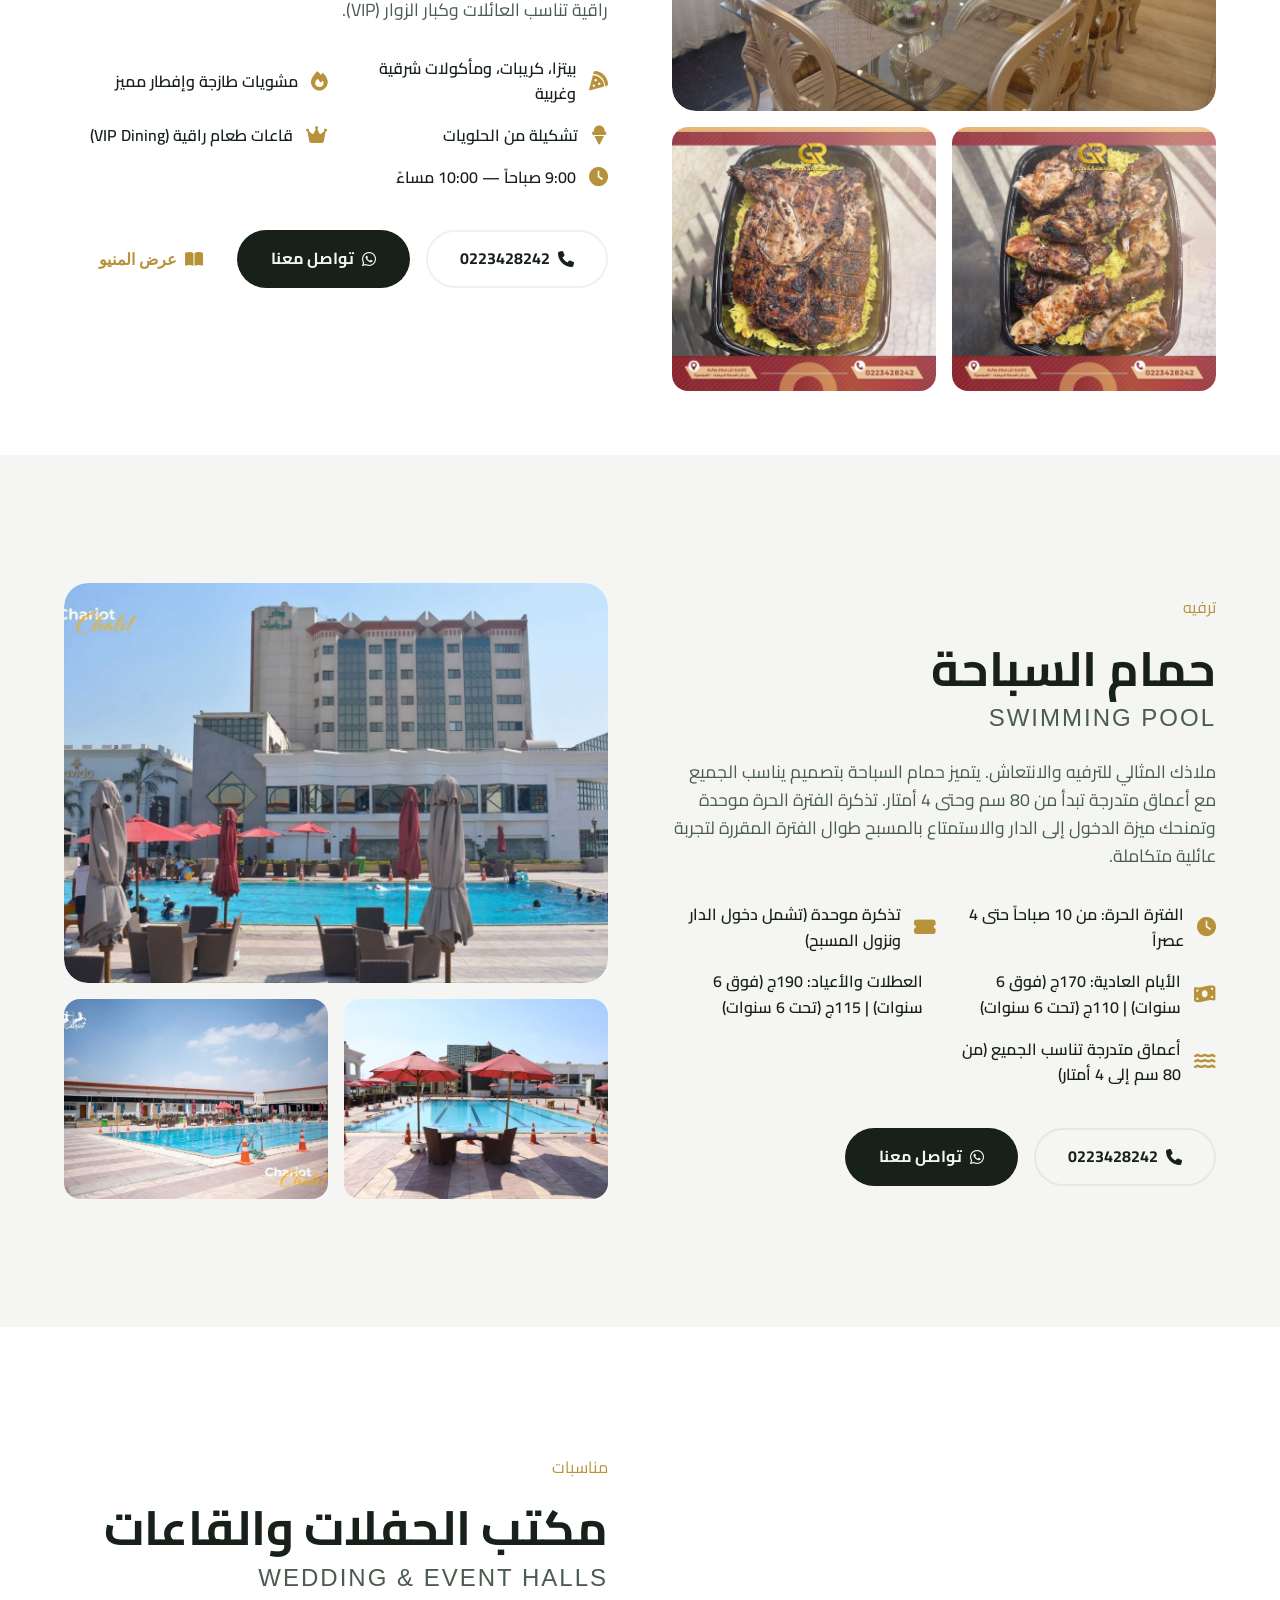
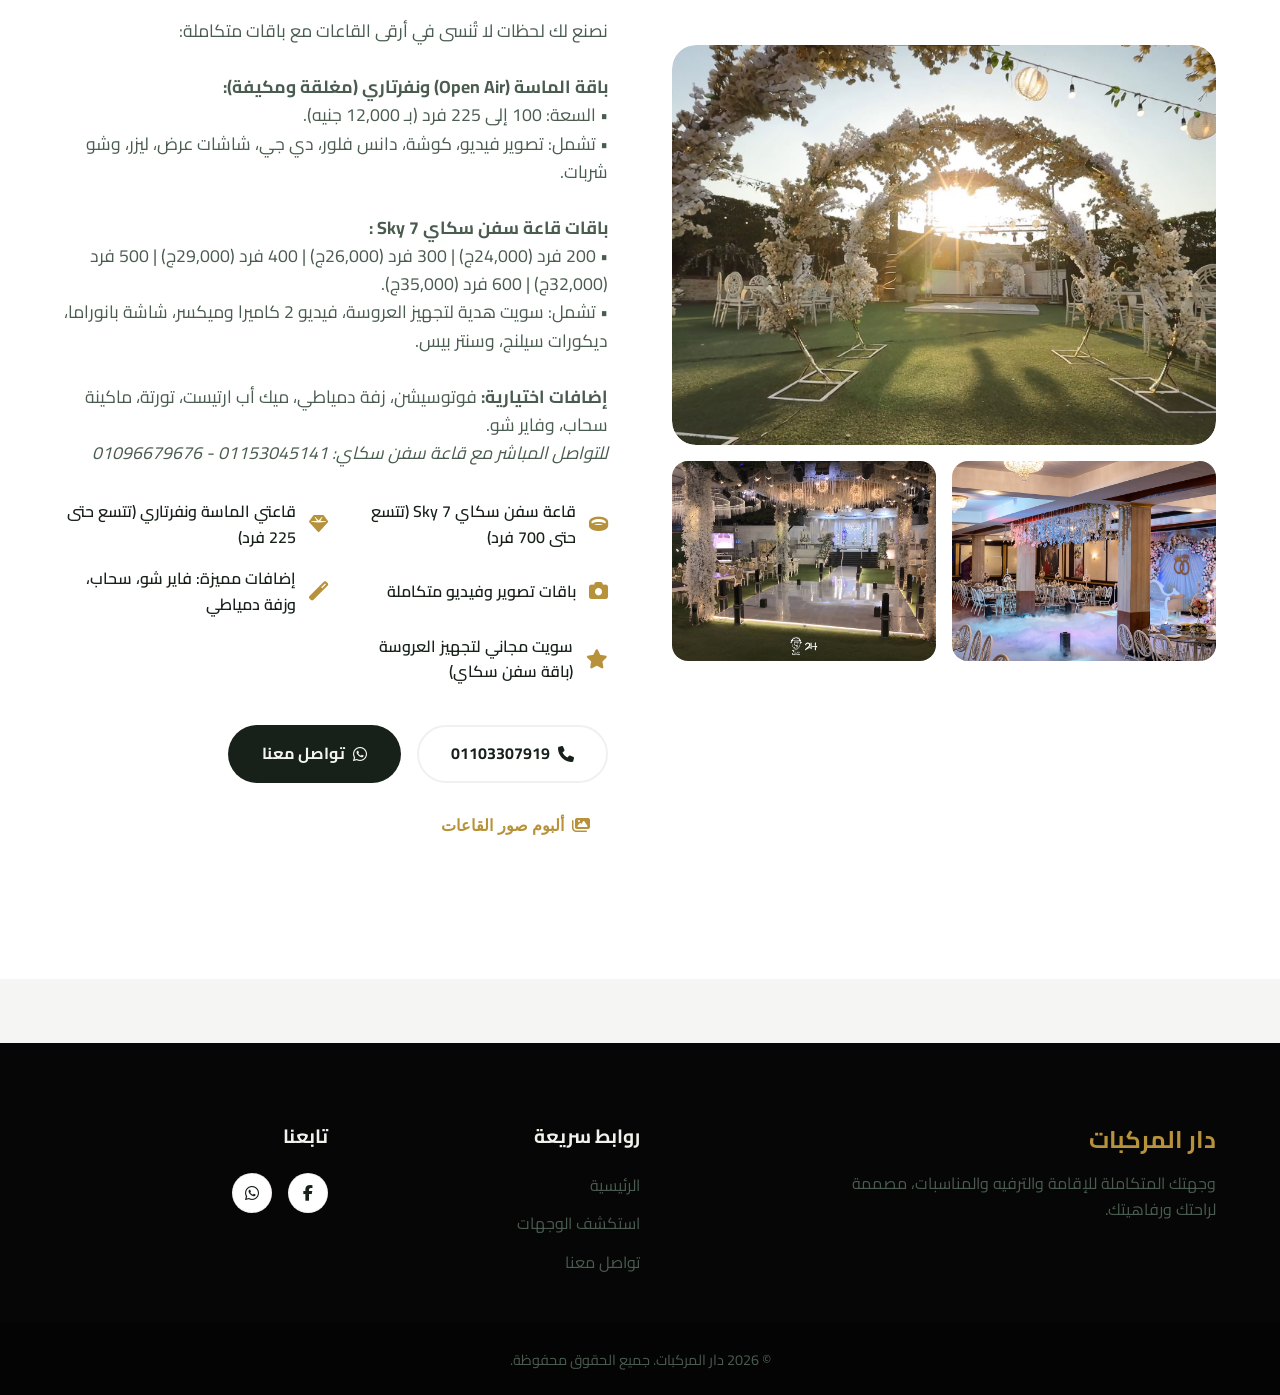
==== commit 0e36f84e: "Update index.html" ====
--- a/index.html
+++ b/index.html
@@ -5,7 +5,6 @@
     <meta name="viewport" content="width=device-width, initial-scale=1.0, maximum-scale=1.0, user-scalable=no">
     <title>دار المركبات | Dar Elmarkabat</title>
     
-    <!-- Open Graph / Social Media Meta Tags -->
     <meta property="og:title" content="دار المركبات | Dar Elmarkabat">
     <meta property="og:description" content="وجهتك المتكاملة للإقامة، الطعام، الترفيه، والمناسبات. اكتشف الفخامة في قلب دار المركبات.">
     <meta property="og:image" content="https://nemomenmo.github.io/dar-elmarkabat/assets/og-image.jpg">
@@ -19,7 +18,6 @@
     <link rel="stylesheet" href="style.css">
 </head>
 <body>
-    <!-- Preloader -->
     <div id="preloader">
         <div class="loader-content">
             <h2 class="loader-logo">دار المركبات</h2>
@@ -27,7 +25,6 @@
         </div>
     </div>
 
-    <!-- Navigation -->
     <nav class="navbar" id="navbar">
         <div class="nav-container">
             <a href="#home" class="brand-logo">دار المركبات</a>
@@ -48,7 +45,6 @@
         </div>
     </nav>
 
-    <!-- Mobile Fullscreen Menu -->
     <div class="mobile-menu" id="mobile-menu">
         <div class="mobile-menu-content">
             <a href="#home" class="mobile-link">الرئيسية</a>
@@ -58,7 +54,6 @@
         </div>
     </div>
 
-    <!-- Hero Section -->
     <header id="home" class="hero">
         <div class="hero-bg">
             <img src="./assets/hero/hero-bg.jpg" alt="دار المركبات" loading="lazy">
@@ -74,21 +69,17 @@
         </a>
     </header>
 
-    <!-- Exclusive Promo Banners (Side-by-Side Grid) -->
     <section id="promotions" class="promo-section section-padding bg-alternate">
         <div class="container reveal-up">
             <div class="promotions-grid">
                 
-                <!-- Promo 1: Moulid (With Status Slider) -->
                 <div class="promo-card">
                     <div class="status-slider">
-                        <!-- Status Progress Bars -->
                         <div class="status-bars">
                             <div class="status-bar"><div class="status-fill"></div></div>
                             <div class="status-bar"><div class="status-fill"></div></div>
                             <div class="status-bar"><div class="status-fill"></div></div>
                         </div>
-                        <!-- Status Images -->
                         <div class="status-images">
                             <img src="./assets/promo/1.jpg" alt="عرض 1" class="status-img active lightbox-trigger" data-gallery="moulid-promo" loading="lazy">
                             <img src="./assets/promo/2.jpg" alt="عرض 2" class="status-img lightbox-trigger" data-gallery="moulid-promo" loading="lazy">
@@ -103,7 +94,6 @@
                     </div>
                 </div>
 
-                <!-- Promo 2: Chalets (Static Image) -->
                 <div class="promo-card">
                     <div class="promo-image-wrapper">
                         <img src="./assets/promo/sokhna.jpg" alt="قرية اللؤلؤة والسخنة" class="promo-img" loading="lazy">
@@ -112,7 +102,6 @@
                         <span class="promo-badge"><i class="fas fa-water"></i> حجوزات الصيف</span>
                         <h2 class="gold-text">قرية اللؤلؤة والسخنة</h2>
                         <p>بادر بحجز شاليهك الآن واستمتع بأجمل الأوقات العائلية على البحر مباشرة مع خدماتنا الفندقية المتكاملة.</p>
-                        <!-- Dynamic Smart Button -->
                         <button class="btn btn-primary action-contact-btn" data-phone="+201022006906" data-whatsapp="201022006906" dir="ltr"><i class="fas fa-phone"></i> +20 102 200 6906</button>
                     </div>
                 </div>
@@ -121,7 +110,6 @@
         </div>
     </section>
 
-    <!-- Cinematic Transition -->
     <section id="experience-intro" class="cinematic-transition">
         <div class="transition-content reveal-up">
             <h2 class="huge-text">أكثر من مجرد مكان</h2>
@@ -129,7 +117,6 @@
         </div>
     </section>
 
-    <!-- Directory Section -->
     <section id="directory" class="directory-section section-padding">
         <div class="container">
             <div class="section-header reveal-up">
@@ -138,15 +125,12 @@
                 <p class="section-desc">كل تجربة تبدأ بخطوة</p>
             </div>
             
-            <!-- Cards will be injected here via script.js -->
             <div class="editorial-grid" id="directory-grid"></div>
         </div>
     </section>
 
-    <!-- Full Facility Sections will be injected here via script.js -->
     <div id="facility-sections-container"></div>
 
-    <!-- Floating Social Group -->
     <div class="floating-social-group">
         <a href="https://www.facebook.com/Dar.elmarkabat" class="social-float facebook" target="_blank" aria-label="فيسبوك دار المركبات">
             <i class="fab fa-facebook-f"></i>
@@ -157,12 +141,10 @@
         </a>
     </div>
 
-    <!-- Scroll to Top Button -->
     <button id="scroll-to-top" class="icon-btn scroll-top-btn" aria-label="العودة للأعلى">
         <i class="fas fa-arrow-up"></i>
     </button>
 
-    <!-- Premium Footer -->
     <footer class="site-footer">
         <div class="container footer-container">
             <div class="footer-brand">
@@ -190,12 +172,40 @@
         </div>
     </footer>
 
-    <!-- Premium Contact Modal -->
+
+    <!-- Instructions Modal -->
+    <div id="instructions-modal" class="glass-modal">
+        <div class="glass-modal-content">
+            <div class="modal-header">
+                <h3>التعليمات والشروط</h3>
+                <button class="icon-btn close-modal-btn" data-target="instructions-modal"><i class="fas fa-times"></i></button>
+            </div>
+            <ul id="instructions-list" class="instructions-list"></ul>
+        </div>
+    </div>
+
+    <!-- Pricing Modal (Tabbed Dashboard) -->
+    <div id="pricing-modal" class="glass-modal">
+        <div class="glass-modal-content pricing-content-box">
+            <div class="modal-header">
+                <h3>قائمة الأسعار والإقامة</h3>
+                <button class="icon-btn close-modal-btn" data-target="pricing-modal"><i class="fas fa-times"></i></button>
+            </div>
+            <div class="pricing-tabs" id="pricing-tabs-container">
+                <!-- Tabs Injected dynamically -->
+            </div>
+            <div id="pricing-details-container" class="pricing-details">
+                <!-- Pricing Tables injected dynamically -->
+            </div>
+        </div>
+    </div>
+
+    <!-- Contact Modal -->
     <div id="contact-modal" class="glass-modal">
         <div class="glass-modal-content">
             <div class="modal-header">
                 <h3>دليل التواصل المباشر</h3>
-                <button class="icon-btn close-modal"><i class="fas fa-times"></i></button>
+                <button class="icon-btn close-modal-btn" data-target="contact-modal"><i class="fas fa-times"></i></button>
             </div>
             <div class="contact-grid">
                 <div class="contact-card">
@@ -233,7 +243,7 @@
         <div class="glass-modal-content mini-modal">
             <div class="modal-header">
                 <h3>اختر وسيلة التواصل</h3>
-                <button class="icon-btn close-action-sheet"><i class="fas fa-times"></i></button>
+                <button class="icon-btn close-modal-btn" data-target="action-sheet-modal"><i class="fas fa-times"></i></button>
             </div>
             <div class="action-sheet-options">
                 <a href="#" id="action-call" class="btn btn-outline"><i class="fas fa-phone"></i> اتصال هاتفي</a>
--- a/style.css
+++ b/style.css
@@ -1128,4 +1128,4 @@
     .footer-brand p { margin: 1rem auto 0; }
     .footer-social .social-icons { justify-content: center; }
     .scroll-top-btn { bottom: 90px; right: 20px; }
-}+}
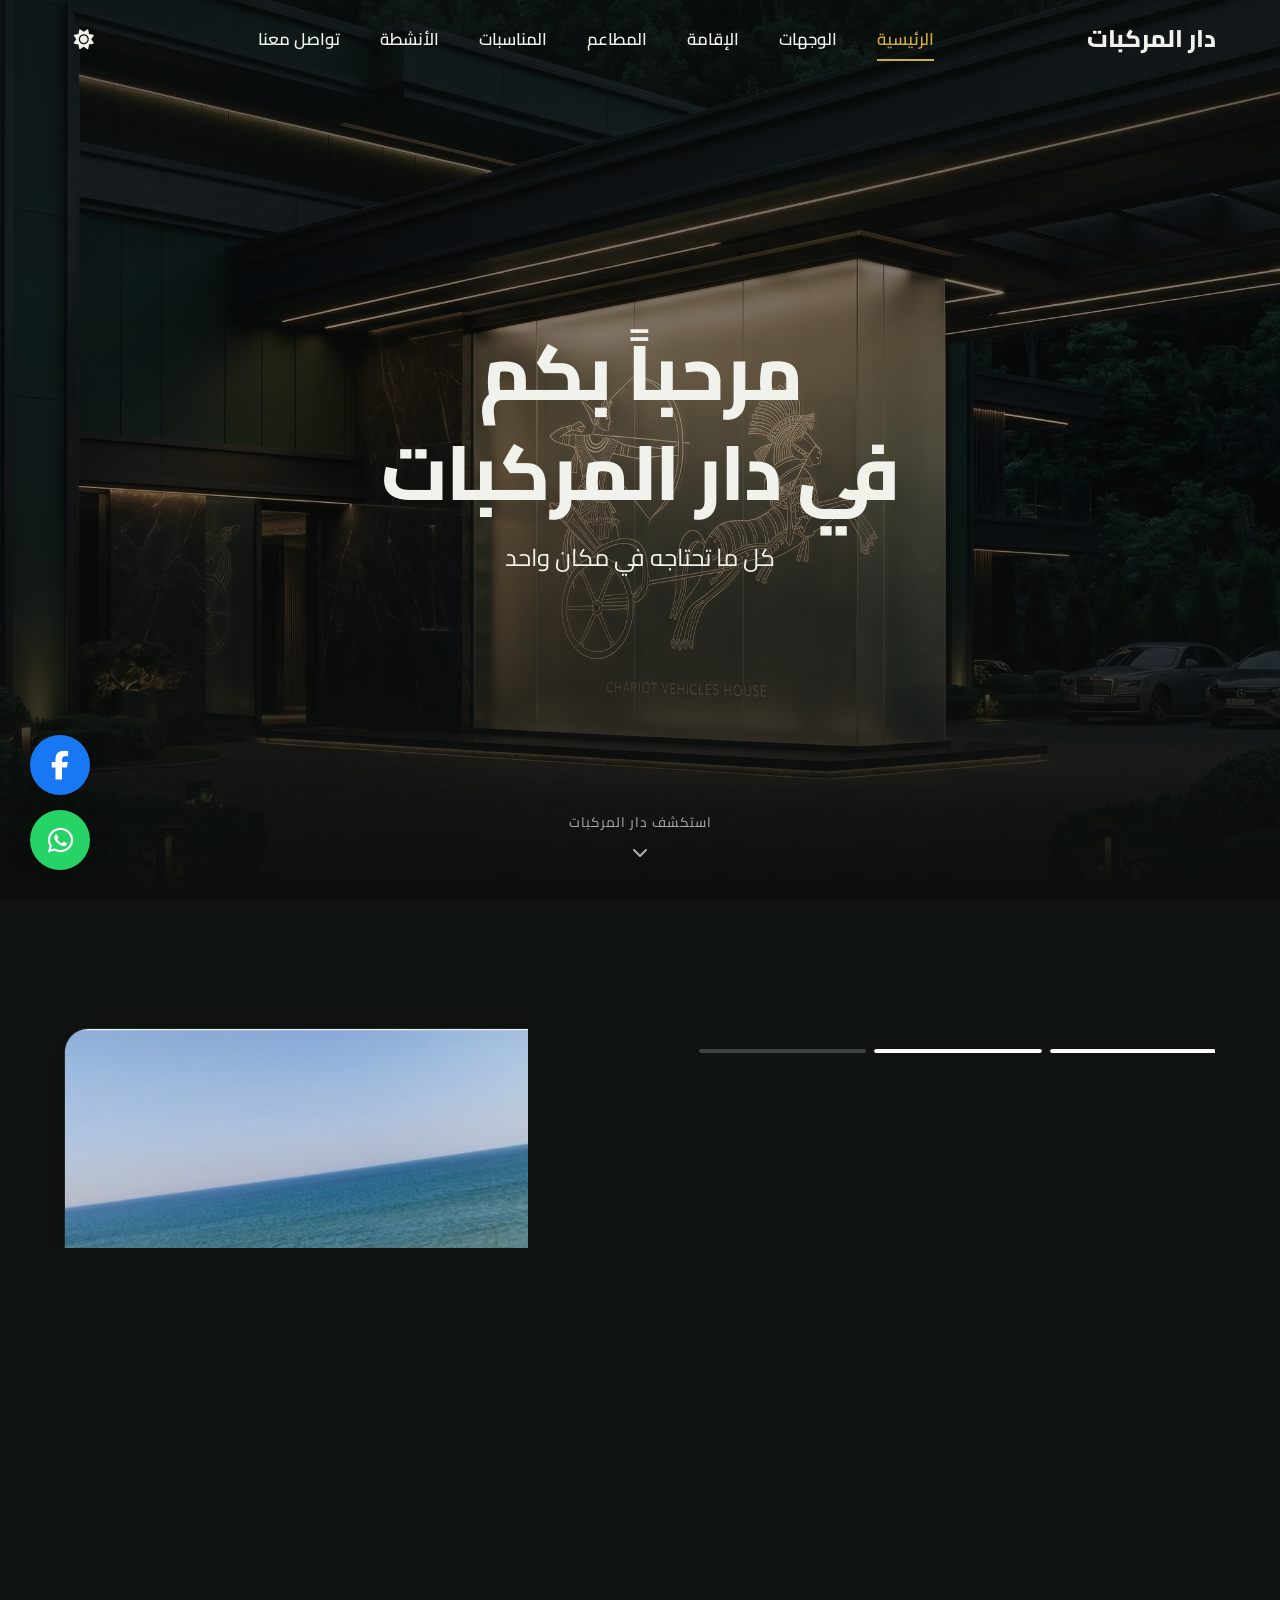
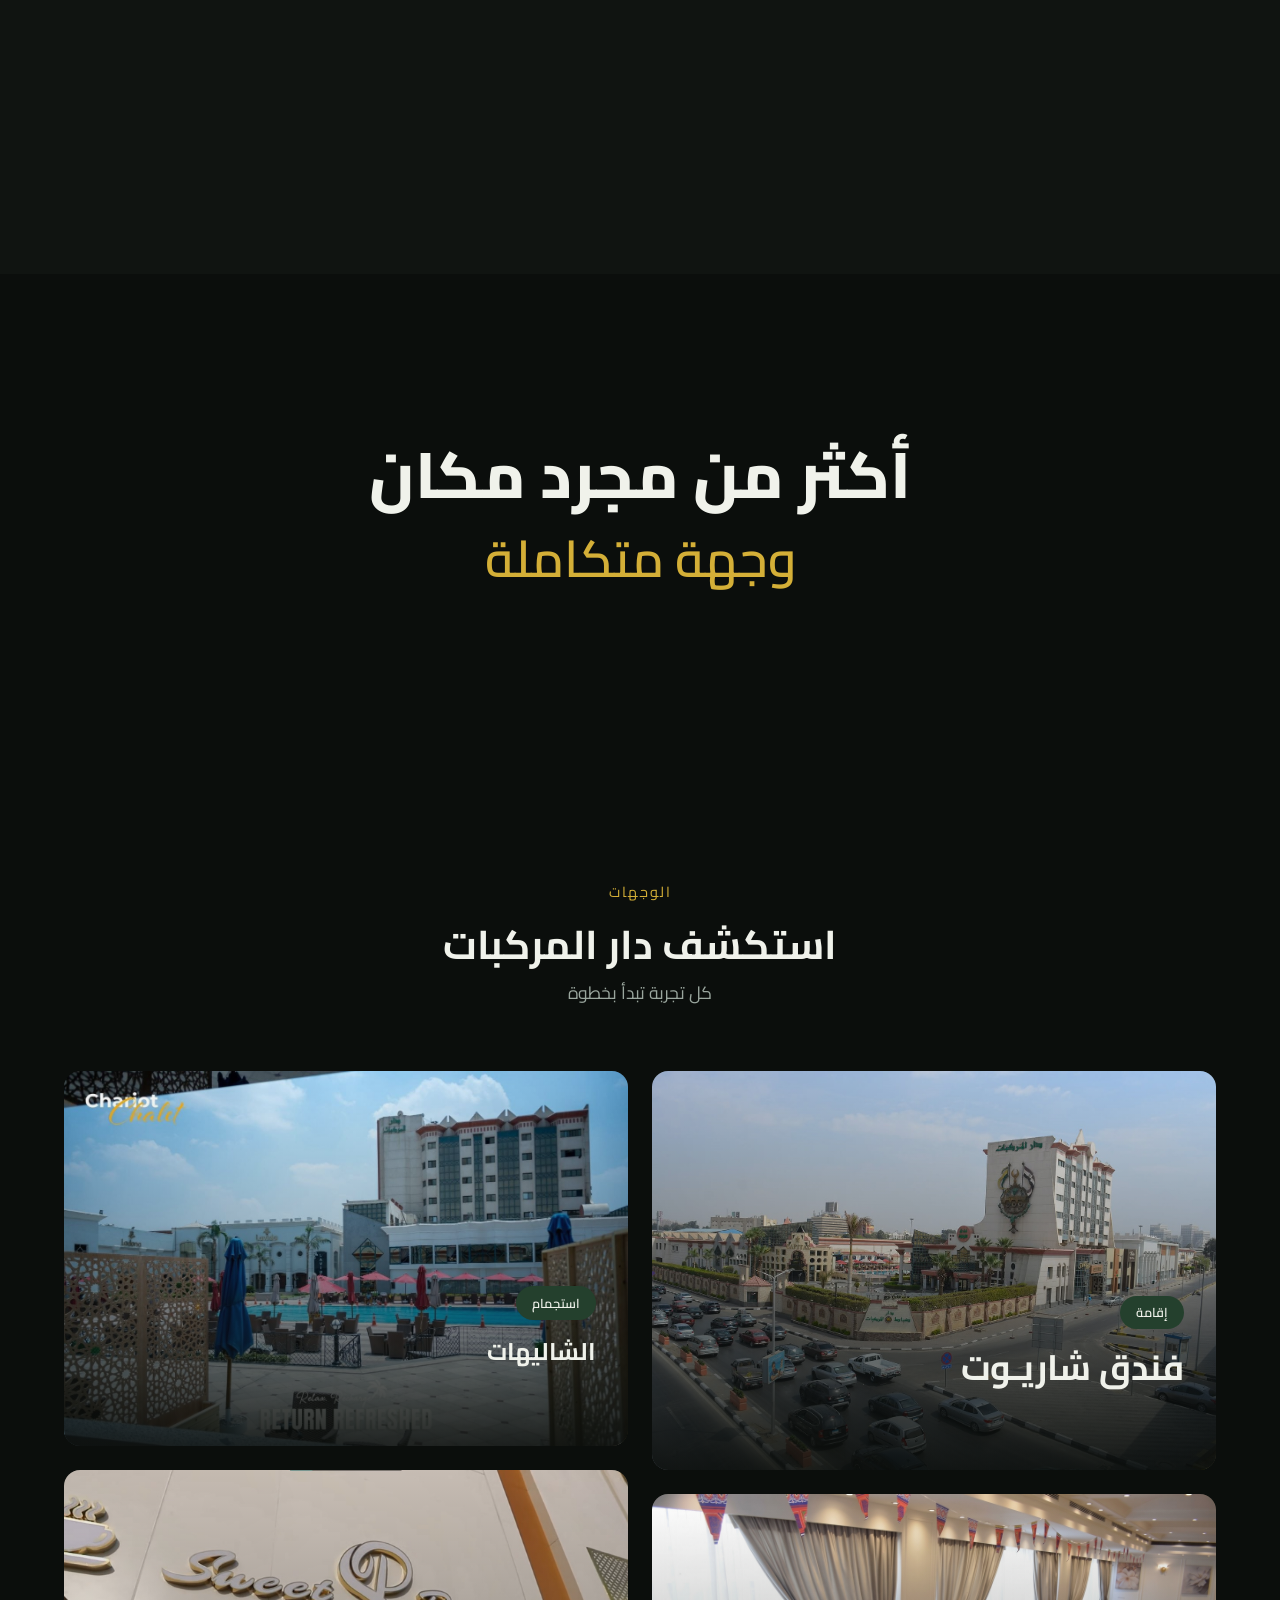
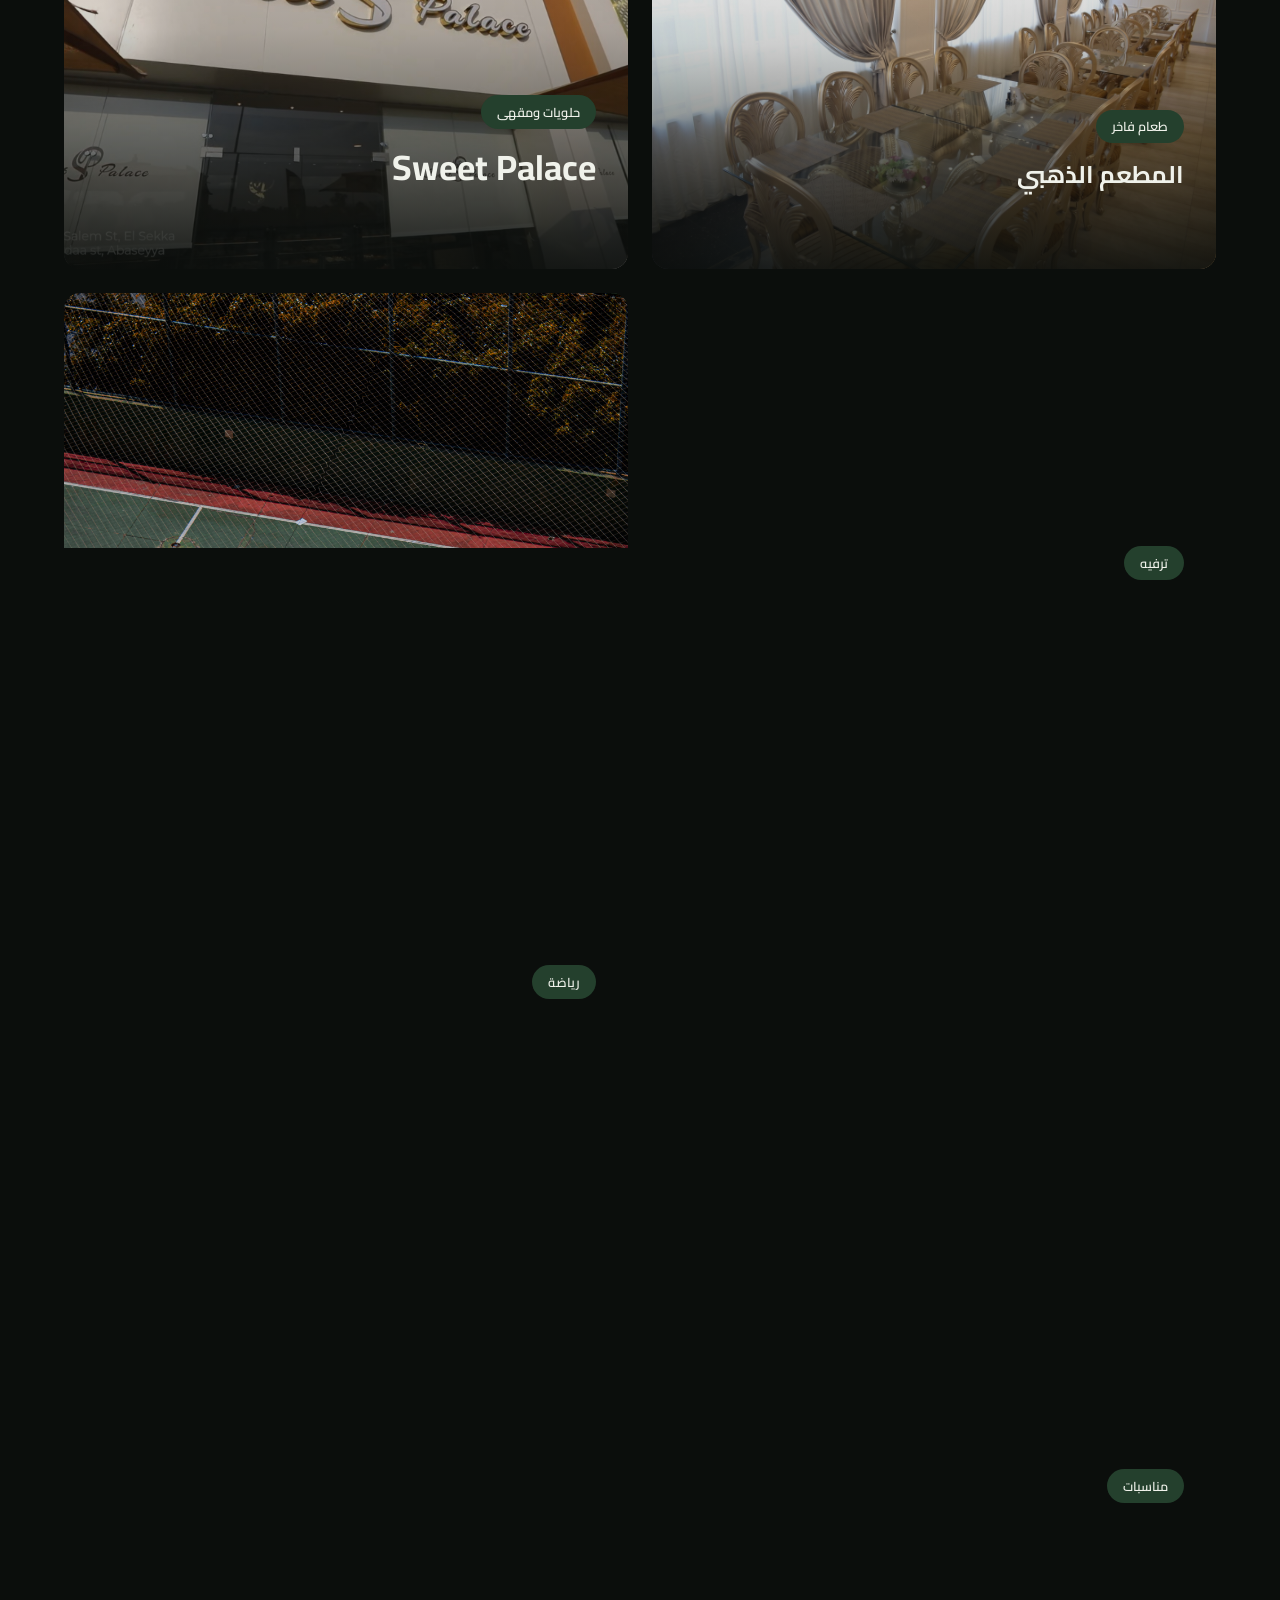
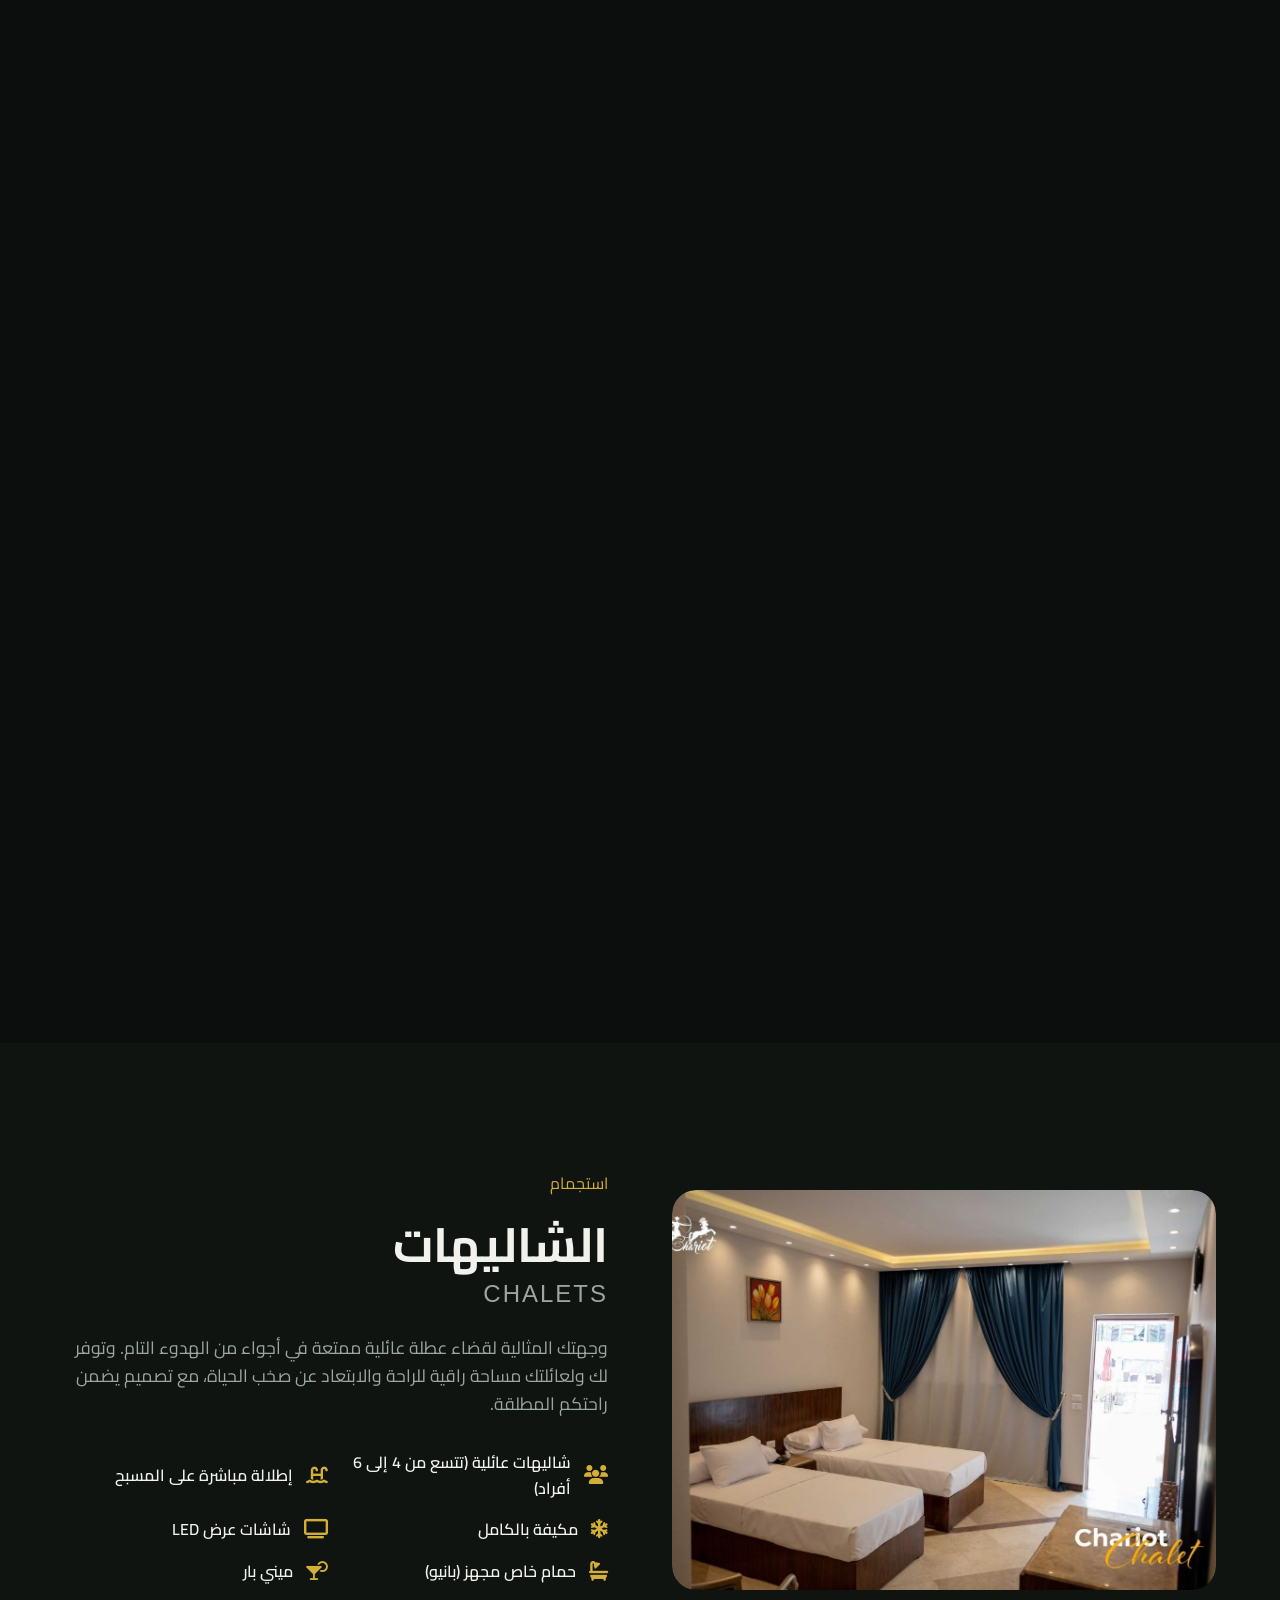
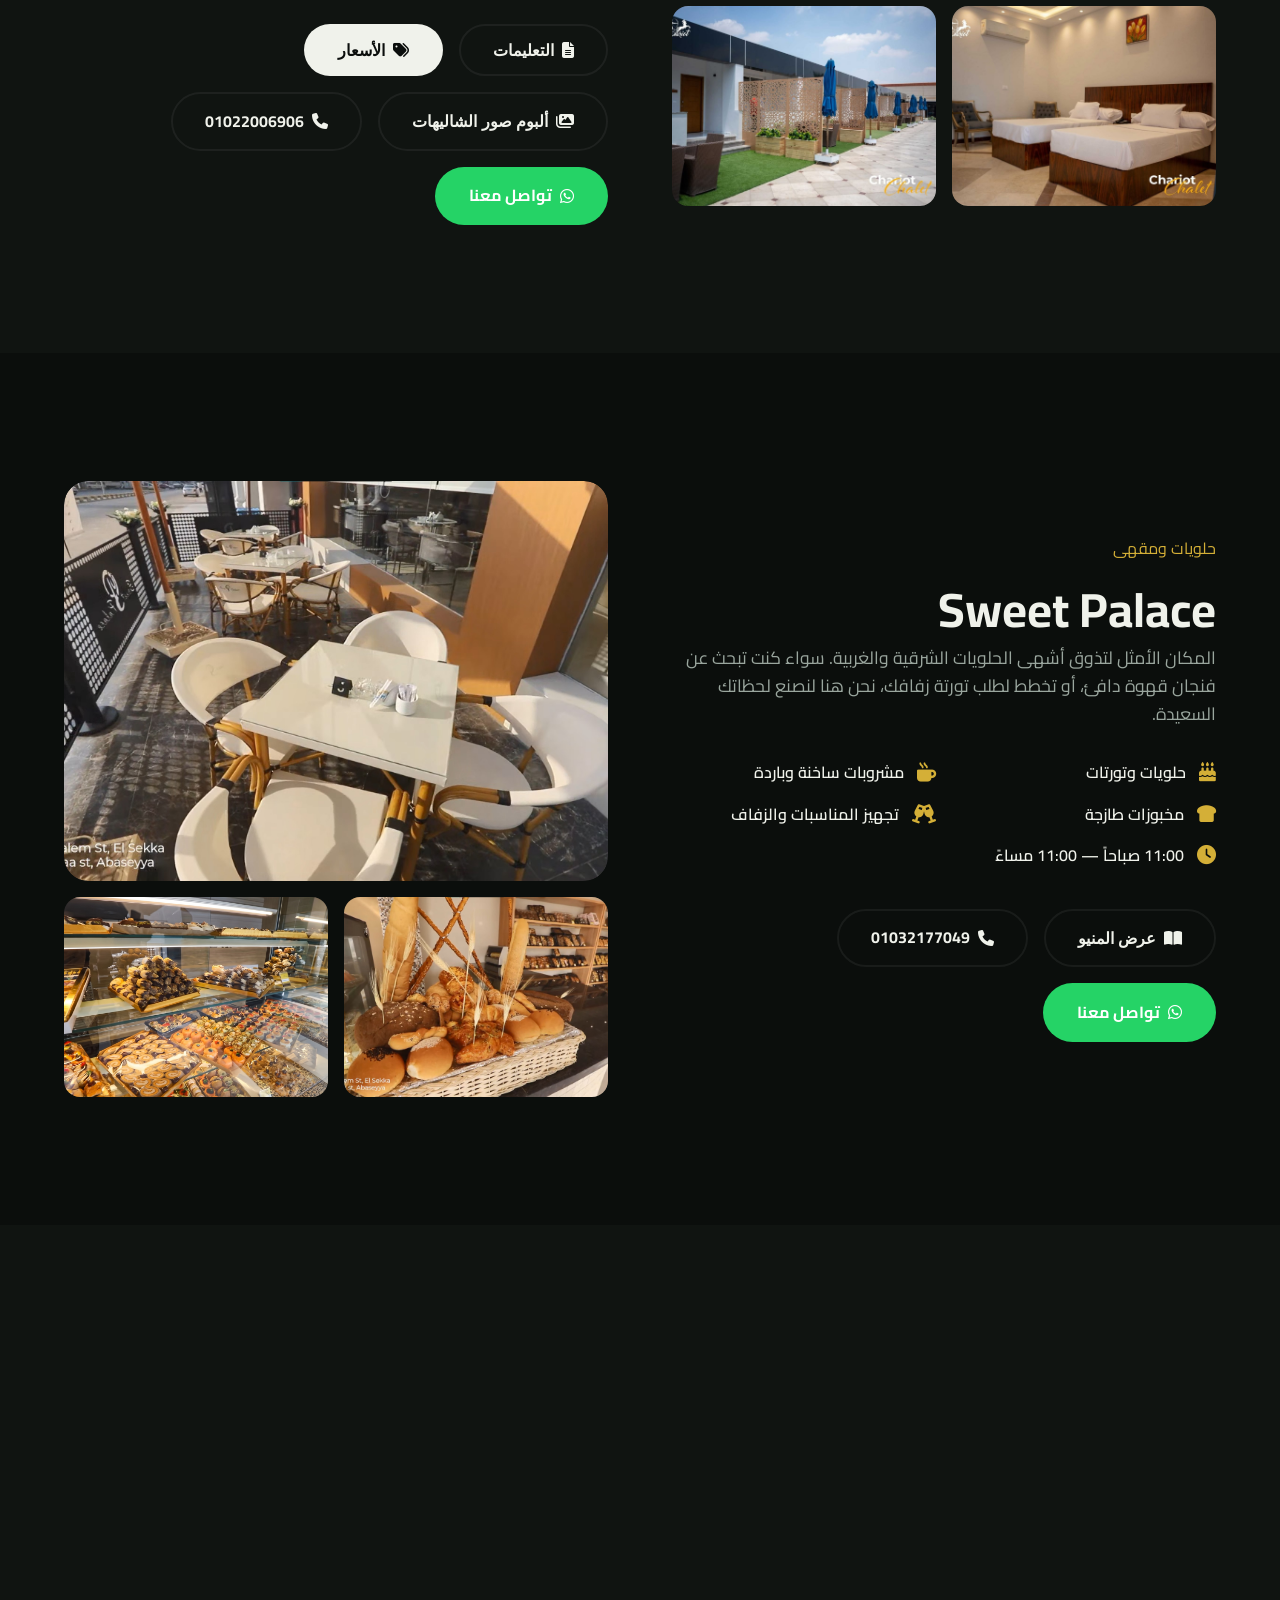
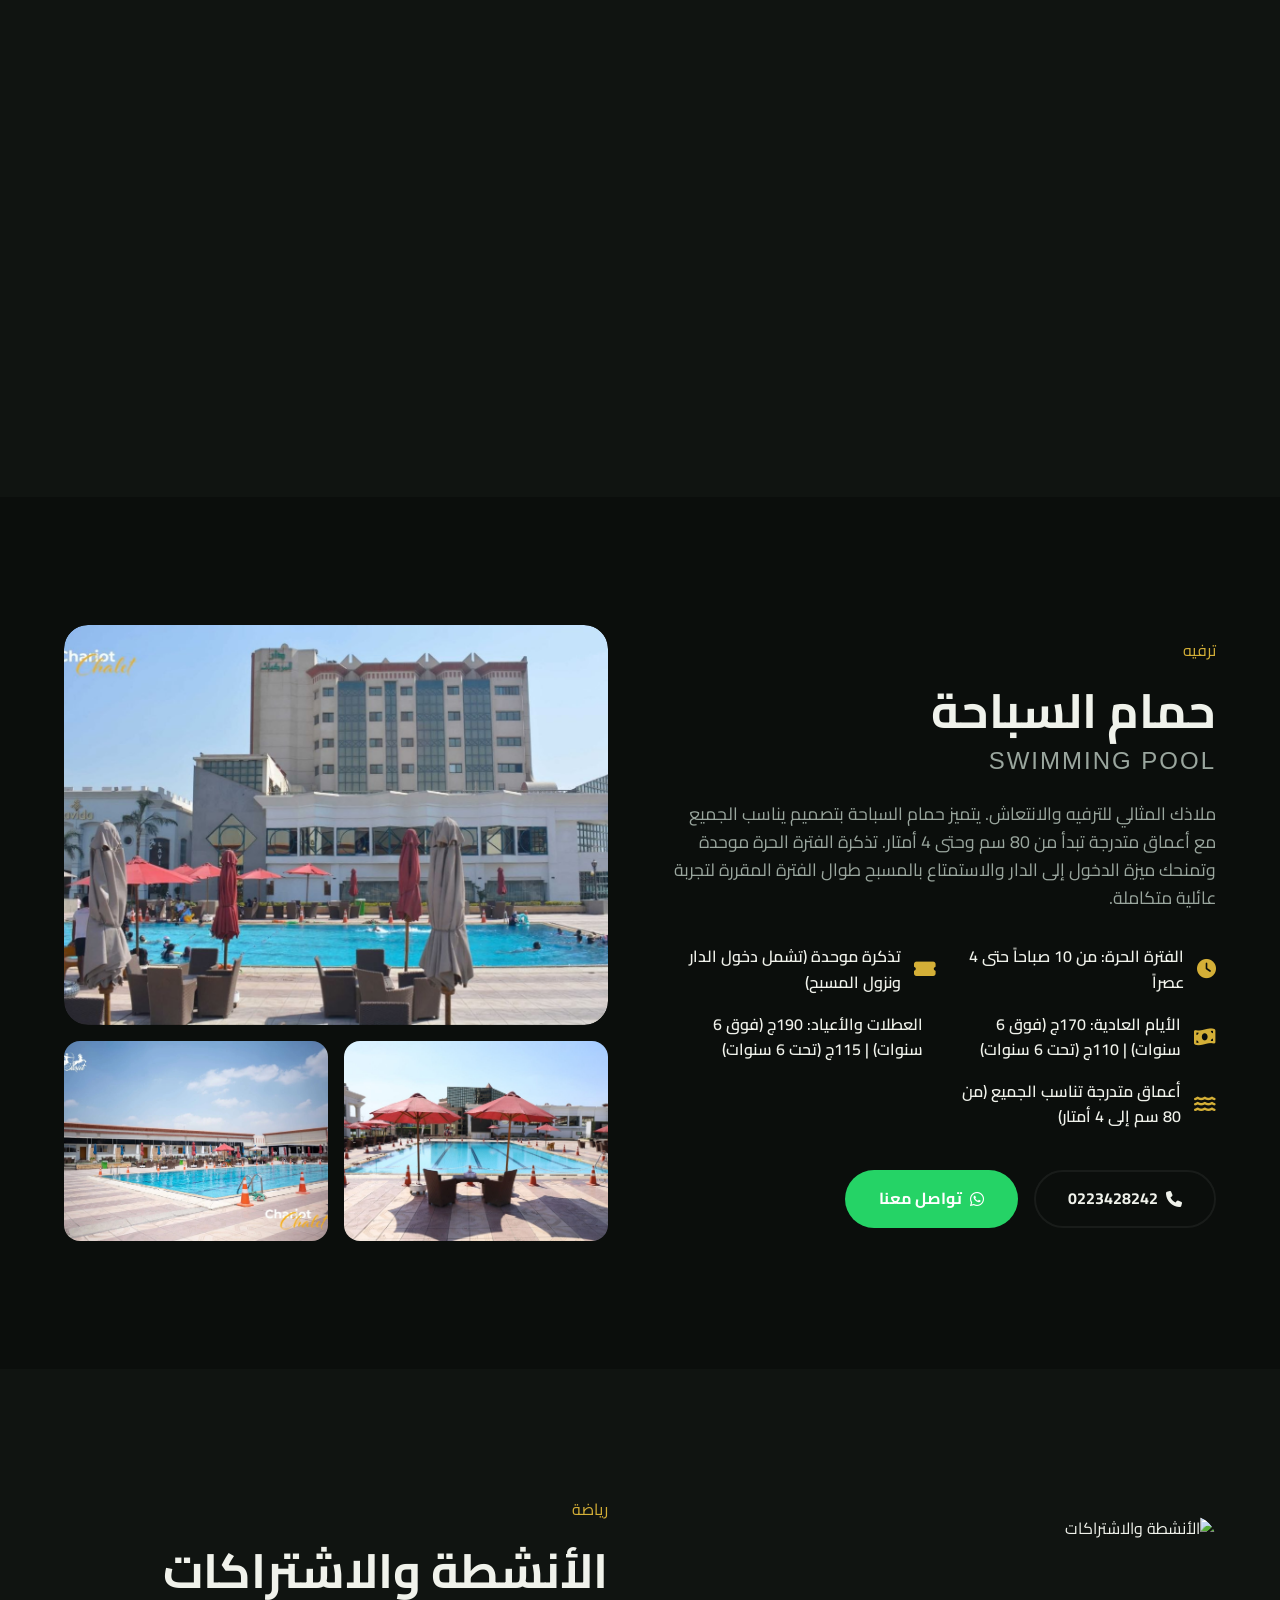
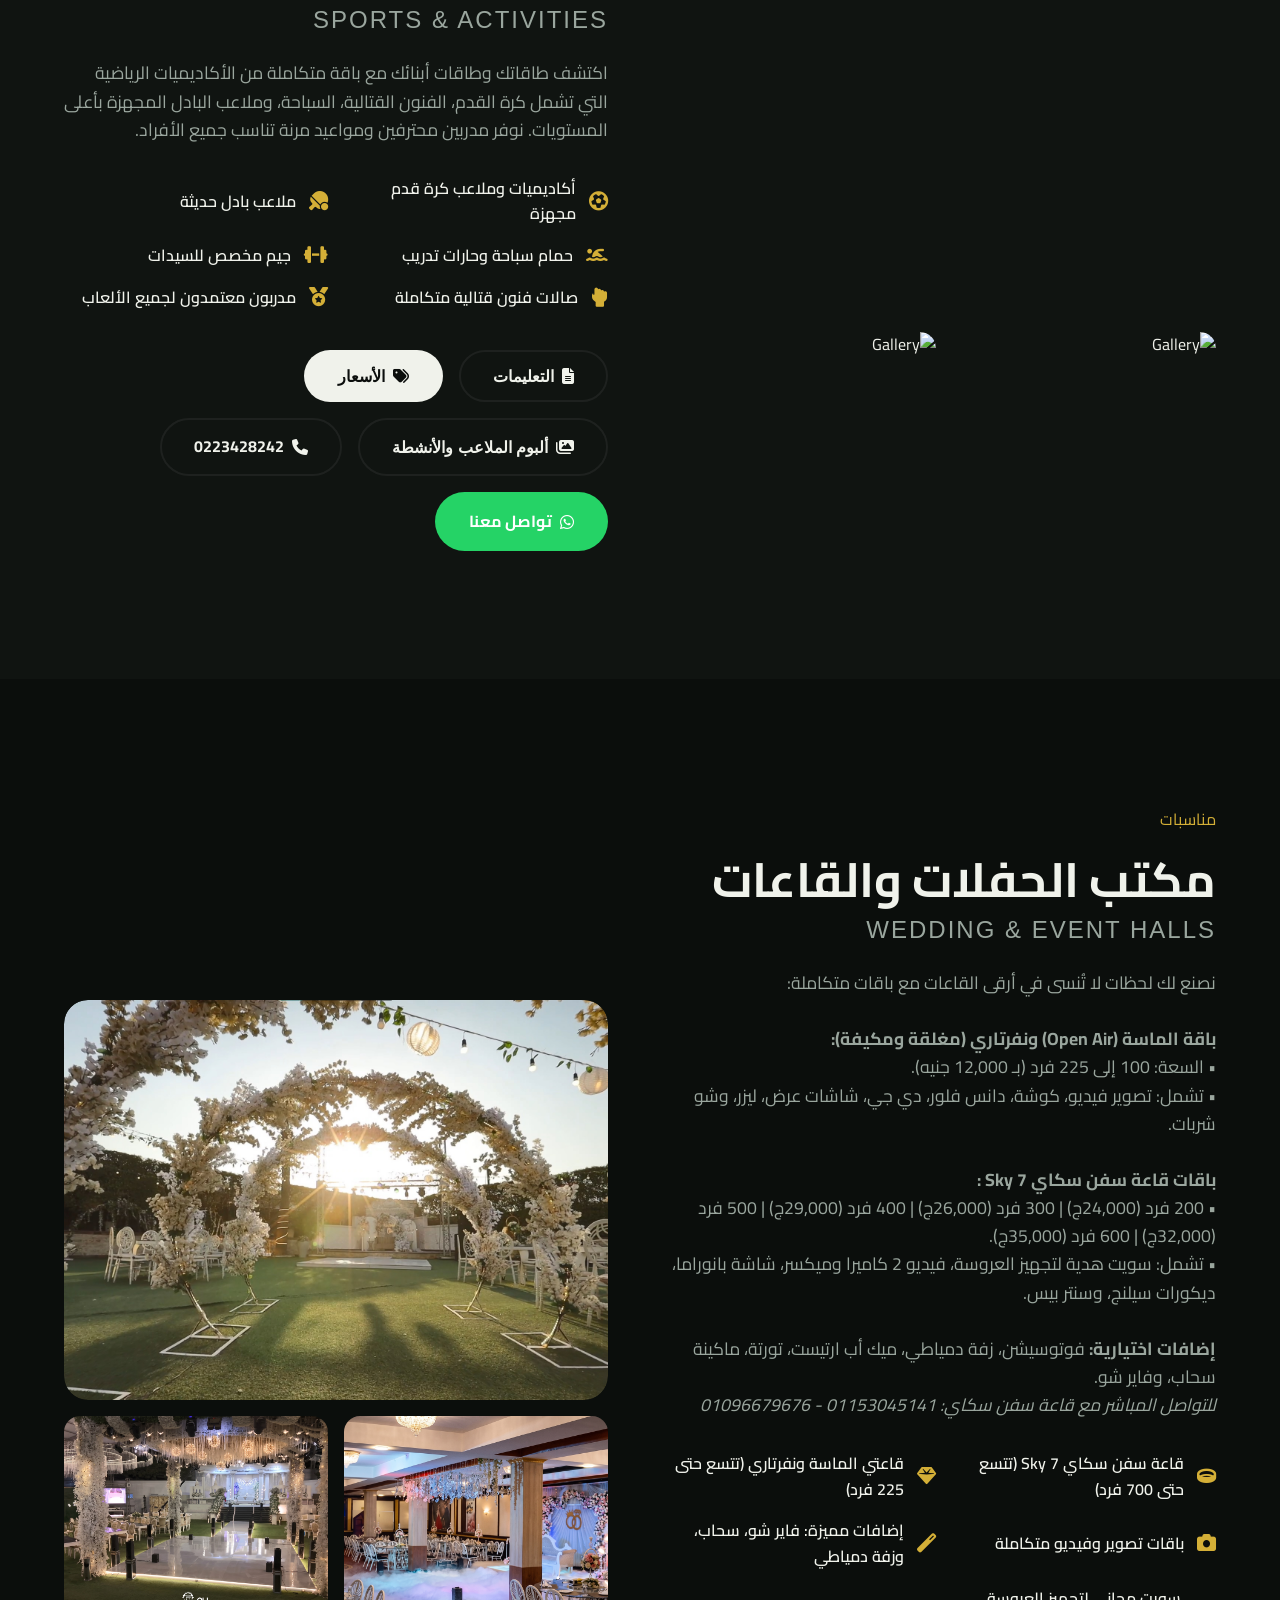
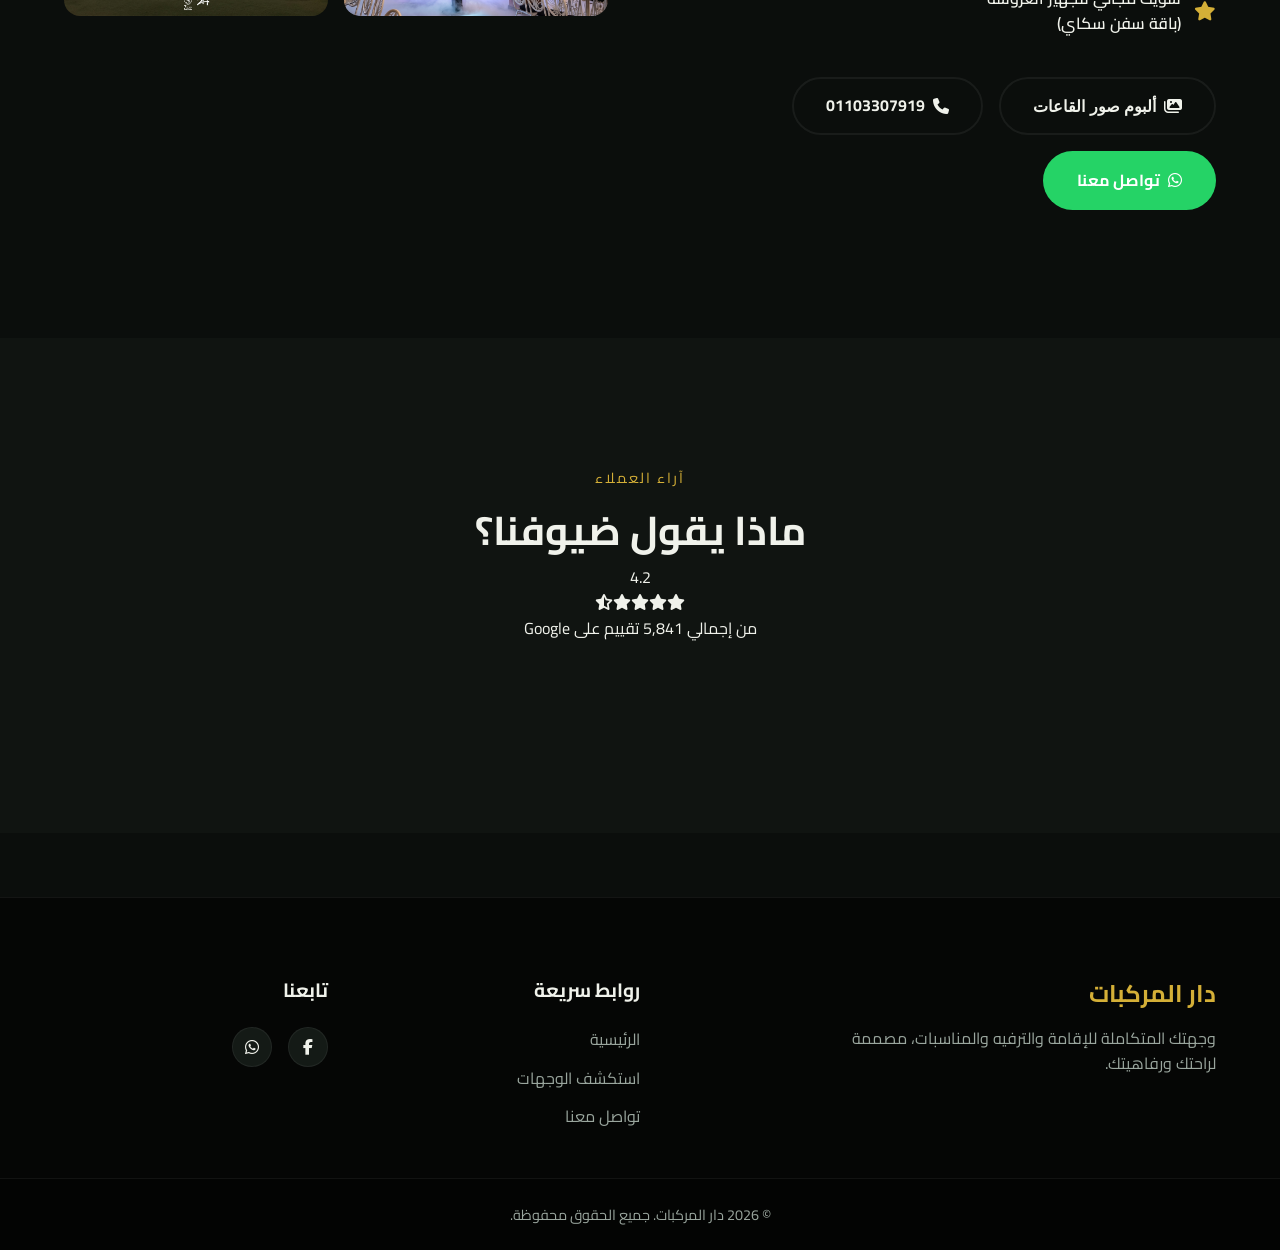
==== commit 727b32d8: "Modify font styles and navigation links Updated font links and navigation items in index.html." ====
--- a/index.html
+++ b/index.html
@@ -13,7 +13,7 @@
 
     <link rel="preconnect" href="https://fonts.googleapis.com">
     <link rel="preconnect" href="https://fonts.gstatic.com" crossorigin>
-    <link href="https://fonts.googleapis.com/css2?family=Cairo:wght@300;400;600;700;800&display=swap" rel="stylesheet">
+    <link href="https://fonts.googleapis.com/css2?family=Cairo:wght@400;600;700;800&family=Noto+Sans+Arabic:wght@300;400;500;600&display=swap" rel="stylesheet">
     <link rel="stylesheet" href="https://cdnjs.cloudflare.com/ajax/libs/font-awesome/6.4.0/css/all.min.css">
     <link rel="stylesheet" href="style.css">
 </head>
@@ -30,8 +30,11 @@
             <a href="#home" class="brand-logo">دار المركبات</a>
             <div class="nav-links desktop-only">
                 <a href="#home" class="nav-item">الرئيسية</a>
-                <a href="#directory" class="nav-item">استكشف</a>
-                <a href="#hotel" class="nav-item">المرافق</a>
+                <a href="#directory" class="nav-item">الوجهات</a>
+                <a href="#hotel" class="nav-item">الإقامة</a>
+                <a href="#golden-restaurant" class="nav-item">المطاعم</a>
+                <a href="#events-office" class="nav-item">المناسبات</a>
+                <a href="#sports" class="nav-item">الأنشطة</a>
                 <a href="#" class="nav-item open-contact-modal">تواصل معنا</a>
             </div>
             <div class="nav-actions">
@@ -48,8 +51,11 @@
     <div class="mobile-menu" id="mobile-menu">
         <div class="mobile-menu-content">
             <a href="#home" class="mobile-link">الرئيسية</a>
-            <a href="#directory" class="mobile-link">استكشف</a>
-            <a href="#hotel" class="mobile-link">المرافق</a>
+            <a href="#directory" class="mobile-link">الوجهات</a>
+            <a href="#hotel" class="mobile-link">الإقامة</a>
+            <a href="#golden-restaurant" class="mobile-link">المطاعم</a>
+            <a href="#events-office" class="mobile-link">المناسبات</a>
+            <a href="#sports" class="mobile-link">الأنشطة</a>
             <a href="#" class="mobile-link open-contact-modal">تواصل معنا</a>
         </div>
     </div>
@@ -131,6 +137,26 @@
 
     <div id="facility-sections-container"></div>
 
+    <!-- Google Maps Style Reviews Section -->
+    <section id="reviews" class="reviews-section section-padding bg-alternate">
+        <div class="container">
+            <div class="section-header reveal-up">
+                <span class="section-label">آراء العملاء</span>
+                <h2 class="section-title">ماذا يقول ضيوفنا؟</h2>
+                <div class="google-rating">
+                    <div class="rating-score">4.2</div>
+                    <div class="rating-stars">
+                        <i class="fas fa-star"></i><i class="fas fa-star"></i><i class="fas fa-star"></i><i class="fas fa-star"></i><i class="fas fa-star-half-alt"></i>
+                    </div>
+                    <div class="rating-count">من إجمالي 5,841 تقييم على Google</div>
+                </div>
+            </div>
+            
+            <!-- JavaScript will inject cards into this track -->
+            <div class="reviews-track reveal-up delay-1" id="reviews-track"></div>
+        </div>
+    </section>
+
     <div class="floating-social-group">
         <a href="https://www.facebook.com/Dar.elmarkabat" class="social-float facebook" target="_blank" aria-label="فيسبوك دار المركبات">
             <i class="fab fa-facebook-f"></i>
--- a/style.css
+++ b/style.css
@@ -1020,7 +1020,7 @@
    PREMIUM FOOTER
    ========================================================================== */
 .site-footer {
-    background-color: #050605; /* Deep rich black */
+    background-color: #050605;
     padding: 5rem 0 0 0;
     margin-top: 4rem;
     border-top: 1px solid var(--border-color);
@@ -1098,7 +1098,7 @@
    ========================================================================== */
 .scroll-top-btn {
     position: fixed;
-    bottom: 110px; /* Sits above the floating social group */
+    bottom: 110px; 
     right: 30px;
     background: rgba(11, 14, 12, 0.8);
     backdrop-filter: blur(10px);
@@ -1129,3 +1129,142 @@
     .footer-social .social-icons { justify-content: center; }
     .scroll-top-btn { bottom: 90px; right: 20px; }
 }
+
+/* ==========================================================================
+   SMART MODALS (INSTRUCTIONS & PRICING DASHBOARD)
+   ========================================================================== */
+
+/* Instructions List */
+.instructions-list {
+    display: flex;
+    flex-direction: column;
+    gap: 1rem;
+}
+.instructions-list li {
+    display: flex;
+    align-items: flex-start;
+    gap: 1rem;
+    background: var(--bg-alt);
+    padding: 1rem;
+    border-radius: var(--radius-sm);
+    border: 1px solid var(--border-color);
+}
+.instructions-list i {
+    font-size: 1.2rem;
+    margin-top: 0.2rem;
+}
+
+/* Pricing Dashboard */
+.pricing-content-box {
+    padding-bottom: 2rem;
+}
+.pricing-tabs {
+    display: flex;
+    gap: 1rem;
+    margin-bottom: 2rem;
+    overflow-x: auto;
+    padding-bottom: 0.5rem;
+    border-bottom: 1px solid var(--border-color);
+}
+.pricing-tab-btn {
+    background: transparent;
+    border: 1px solid var(--border-color);
+    color: var(--text-secondary);
+    padding: 0.8rem 1.5rem;
+    border-radius: 50px;
+    font-family: var(--font-primary);
+    font-weight: 700;
+    font-size: 1rem;
+    cursor: pointer;
+    white-space: nowrap;
+    transition: all var(--transition-fast);
+}
+.pricing-tab-btn:hover {
+    color: var(--text-primary);
+    border-color: var(--text-primary);
+}
+.pricing-tab-btn.active {
+    background: var(--accent-gold);
+    color: #141A16;
+    border-color: var(--accent-gold);
+}
+
+.pricing-content-view {
+    display: none;
+    opacity: 0;
+    transform: translateY(10px);
+    transition: opacity 0.4s ease, transform 0.4s ease;
+}
+.pricing-content-view.active {
+    display: block;
+}
+.pricing-content-view.fade-in {
+    opacity: 1;
+    transform: translateY(0);
+}
+
+.pricing-tiers-grid {
+    display: grid;
+    grid-template-columns: repeat(auto-fit, minmax(280px, 1fr));
+    gap: 1.5rem;
+    margin-bottom: 2rem;
+}
+.pricing-tier {
+    background: var(--bg-alt);
+    border: 1px solid var(--border-color);
+    border-radius: var(--radius-md);
+    padding: 1.5rem;
+    text-align: center;
+}
+.pricing-tier h4 {
+    color: var(--accent-gold);
+    font-size: 1.2rem;
+    margin-bottom: 1rem;
+    padding-bottom: 1rem;
+    border-bottom: 1px solid var(--border-color);
+}
+.tier-prices {
+    display: flex;
+    flex-direction: column;
+    gap: 1rem;
+}
+.price-box {
+    display: flex;
+    justify-content: space-between;
+    align-items: center;
+}
+.price-box span {
+    color: var(--text-secondary);
+}
+.price-box strong {
+    font-size: 1.2rem;
+    color: var(--text-primary);
+}
+
+.pricing-notes {
+    display: flex;
+    flex-direction: column;
+    gap: 0.5rem;
+    background: rgba(212, 175, 55, 0.05);
+    padding: 1.5rem;
+    border-radius: var(--radius-sm);
+    border-right: 3px solid var(--accent-gold);
+}
+.pricing-notes li {
+    display: flex;
+    align-items: flex-start;
+    gap: 0.8rem;
+    color: #D1D8D3;
+    font-size: 0.95rem;
+}
+.pricing-notes i {
+    color: var(--accent-gold);
+    margin-top: 0.3rem;
+}
+
+@media (max-width: 768px) {
+    .pricing-tabs { padding-bottom: 1rem; }
+    .pricing-tab-btn { padding: 0.6rem 1.2rem; font-size: 0.9rem; }
+    .pricing-tier { padding: 1rem; }
+    .price-box strong { font-size: 1.1rem; }
+}
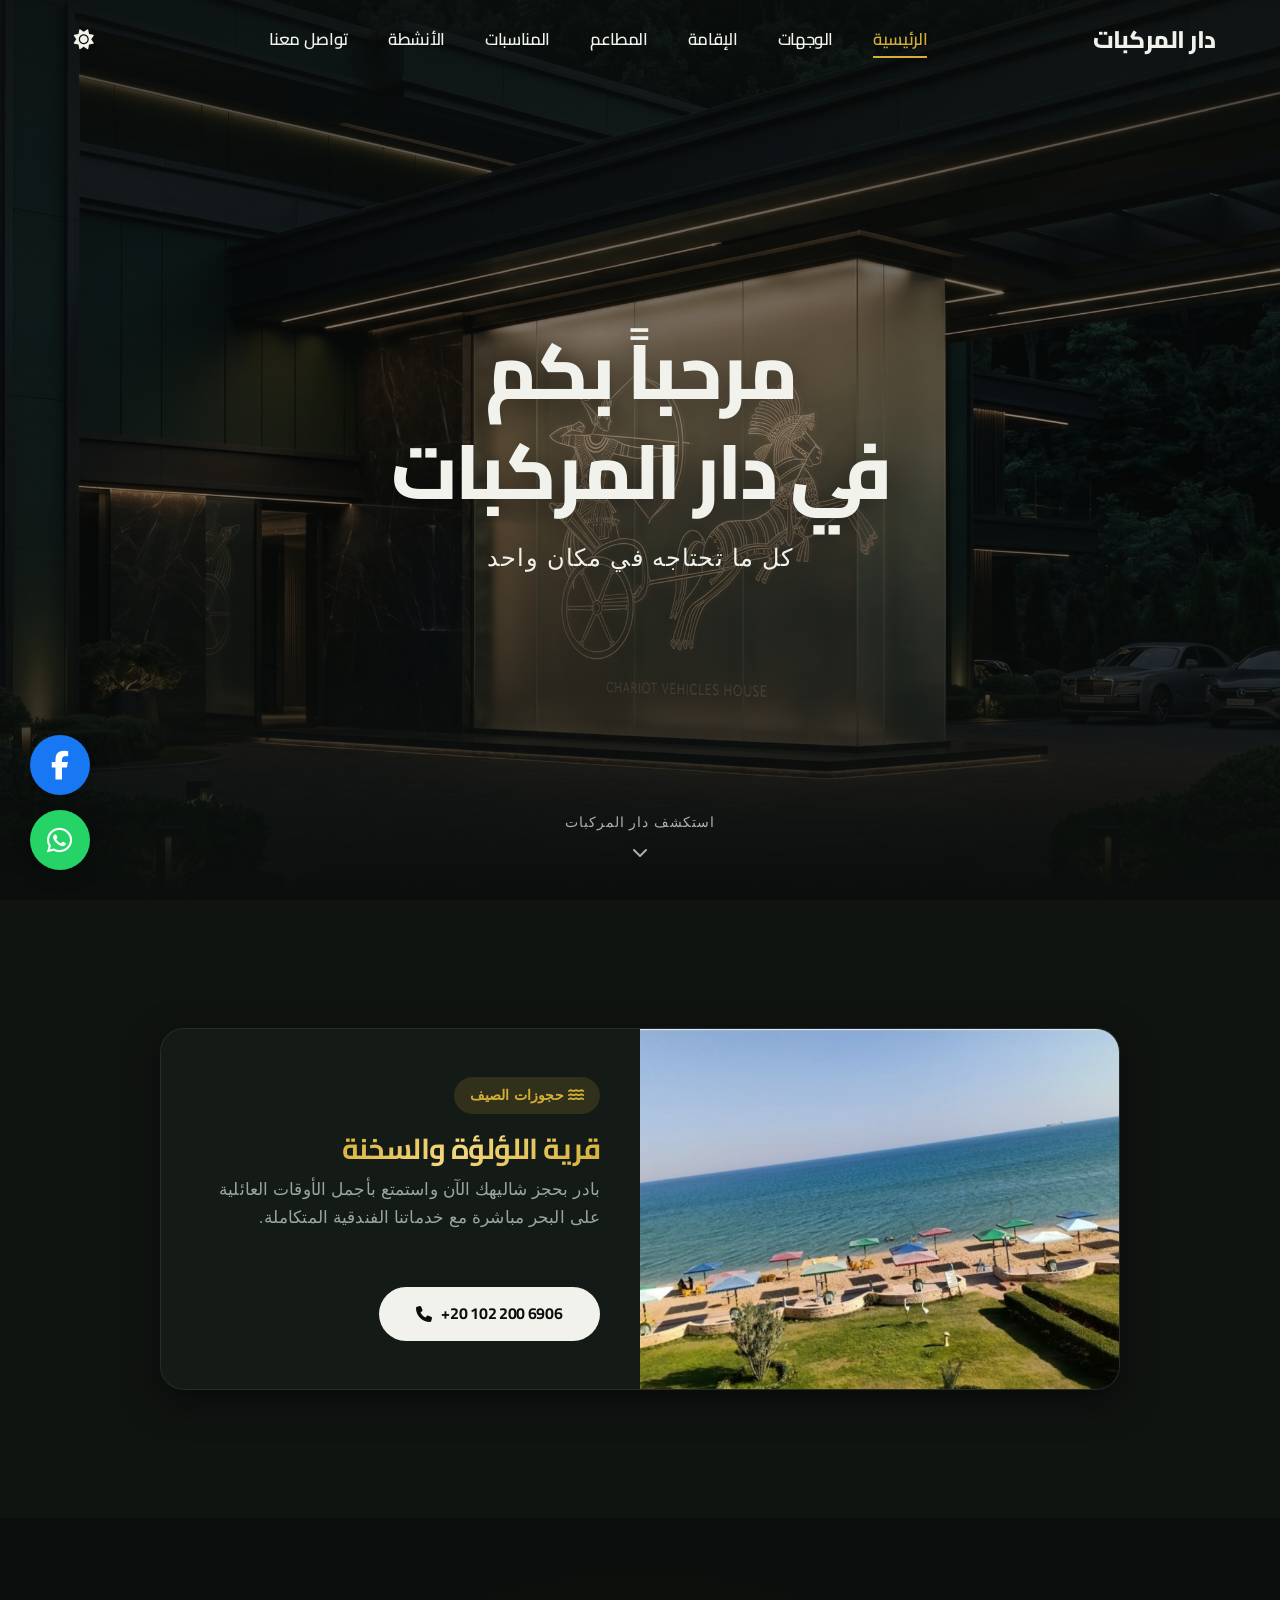
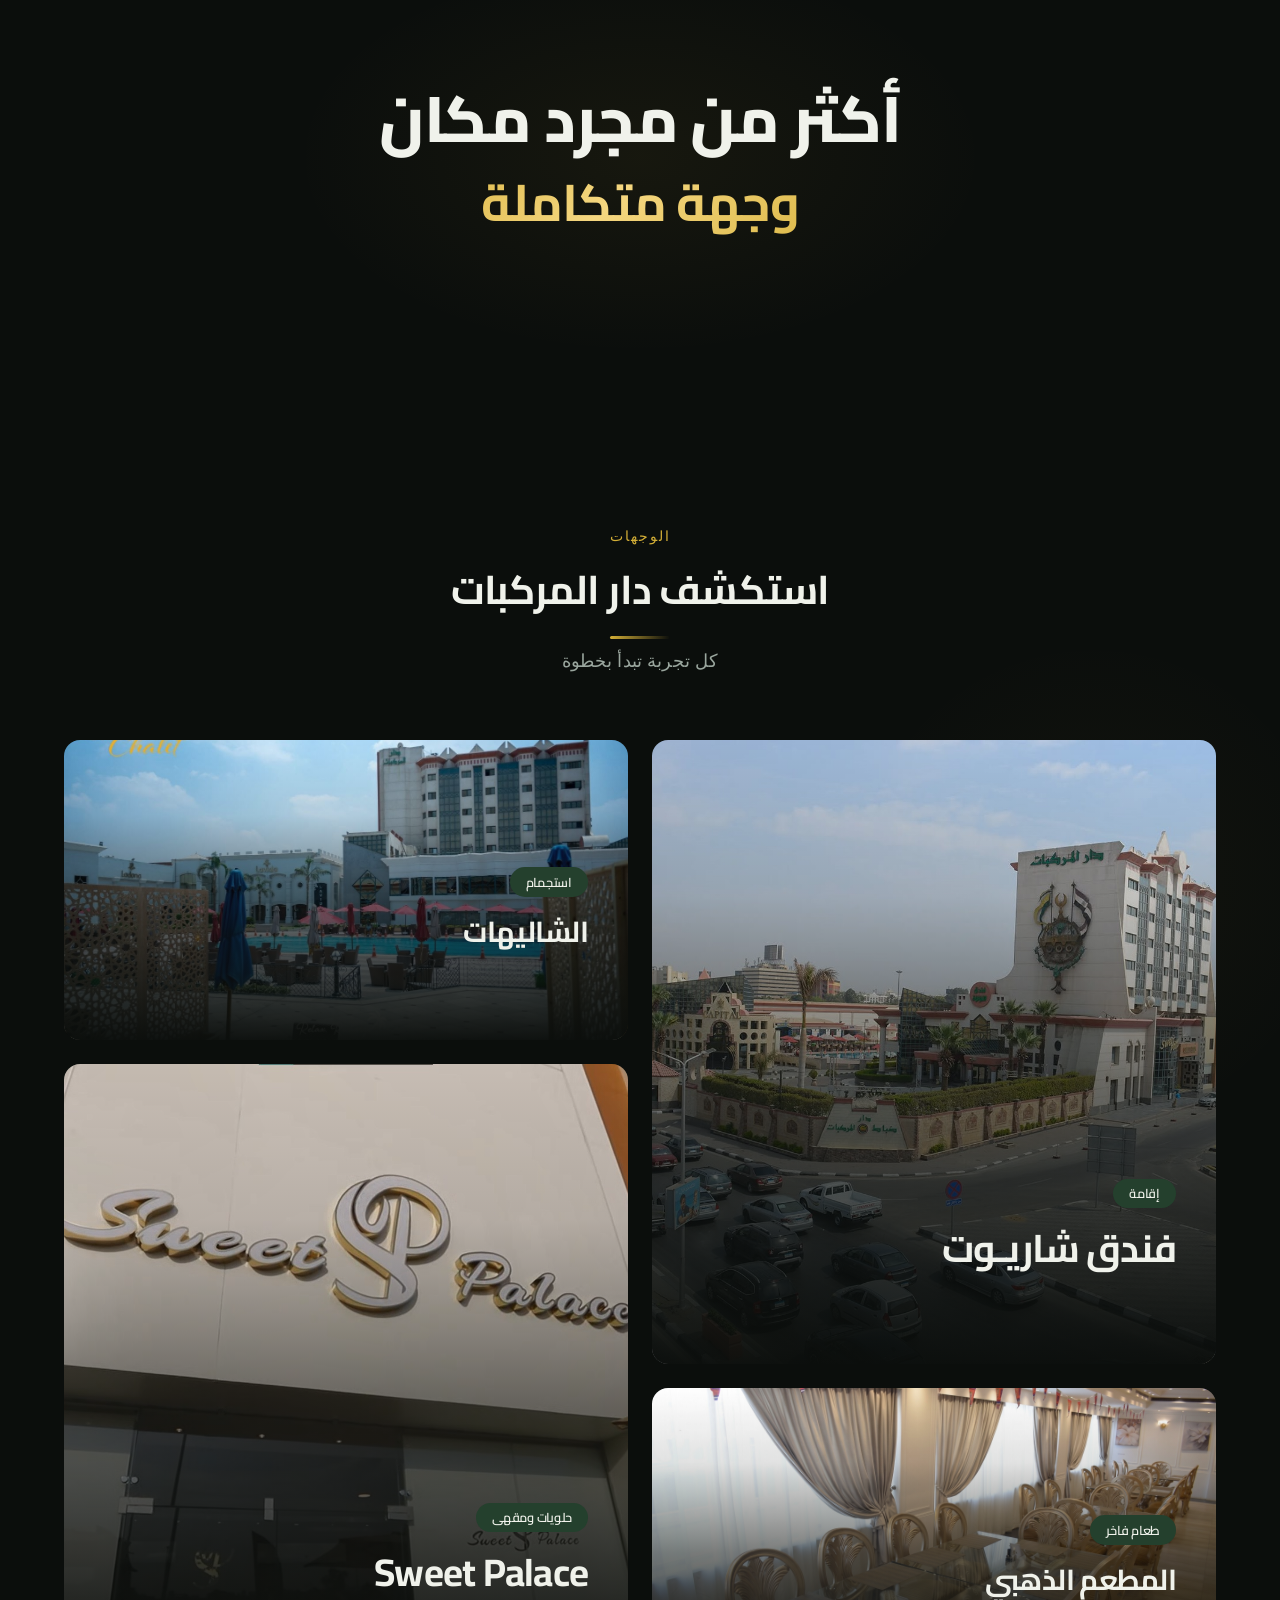
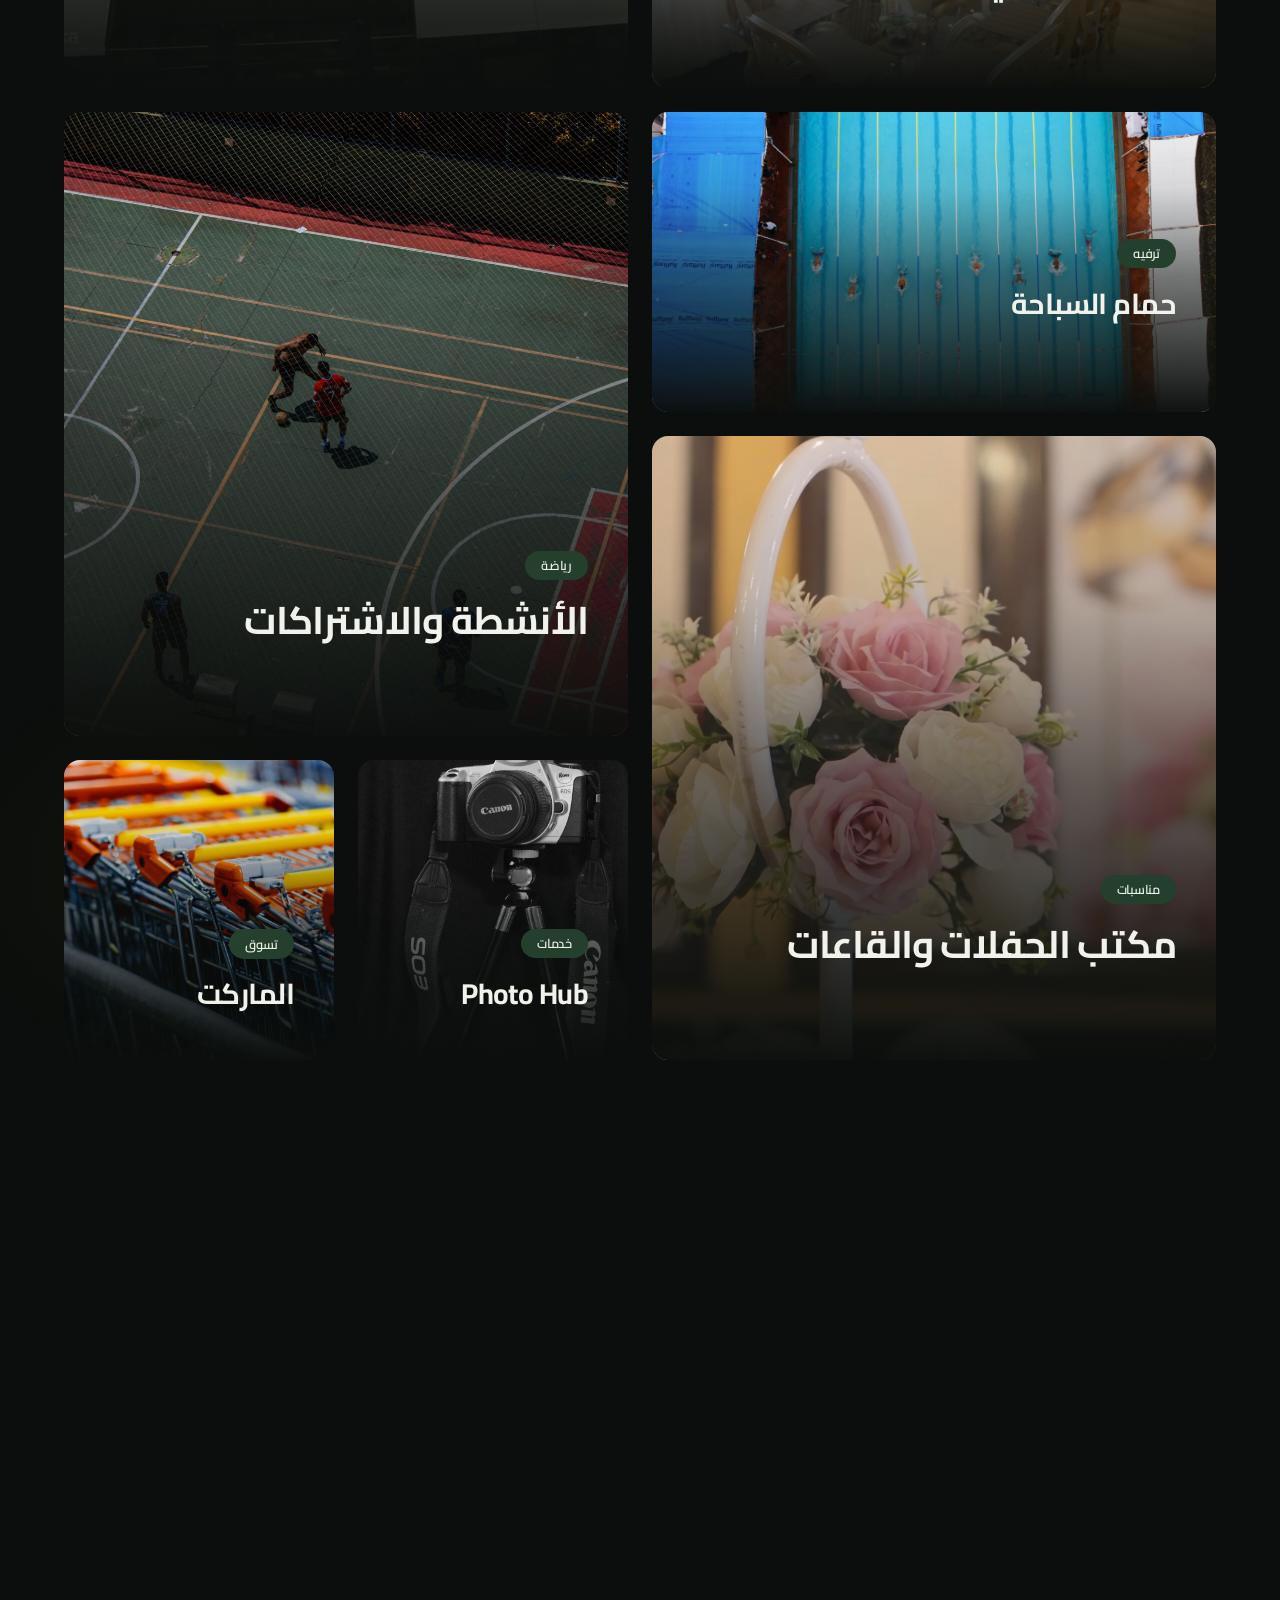
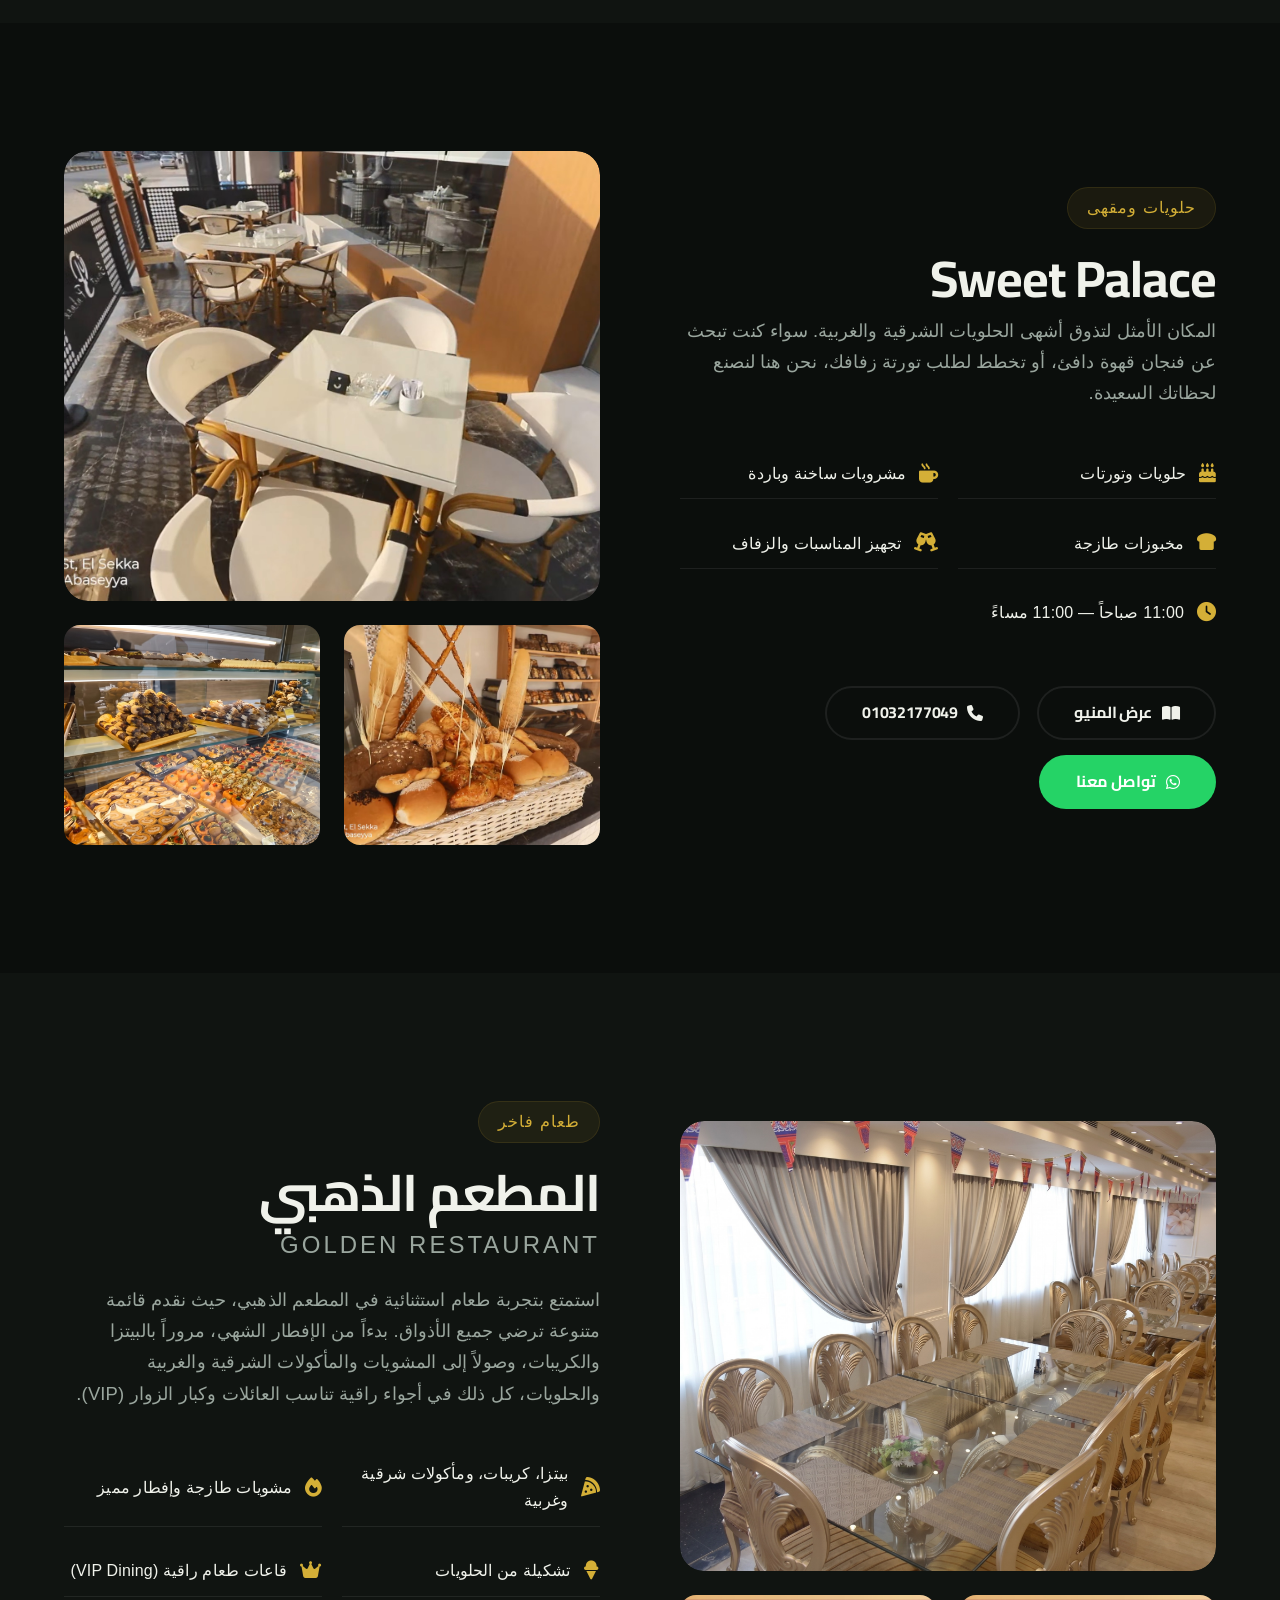
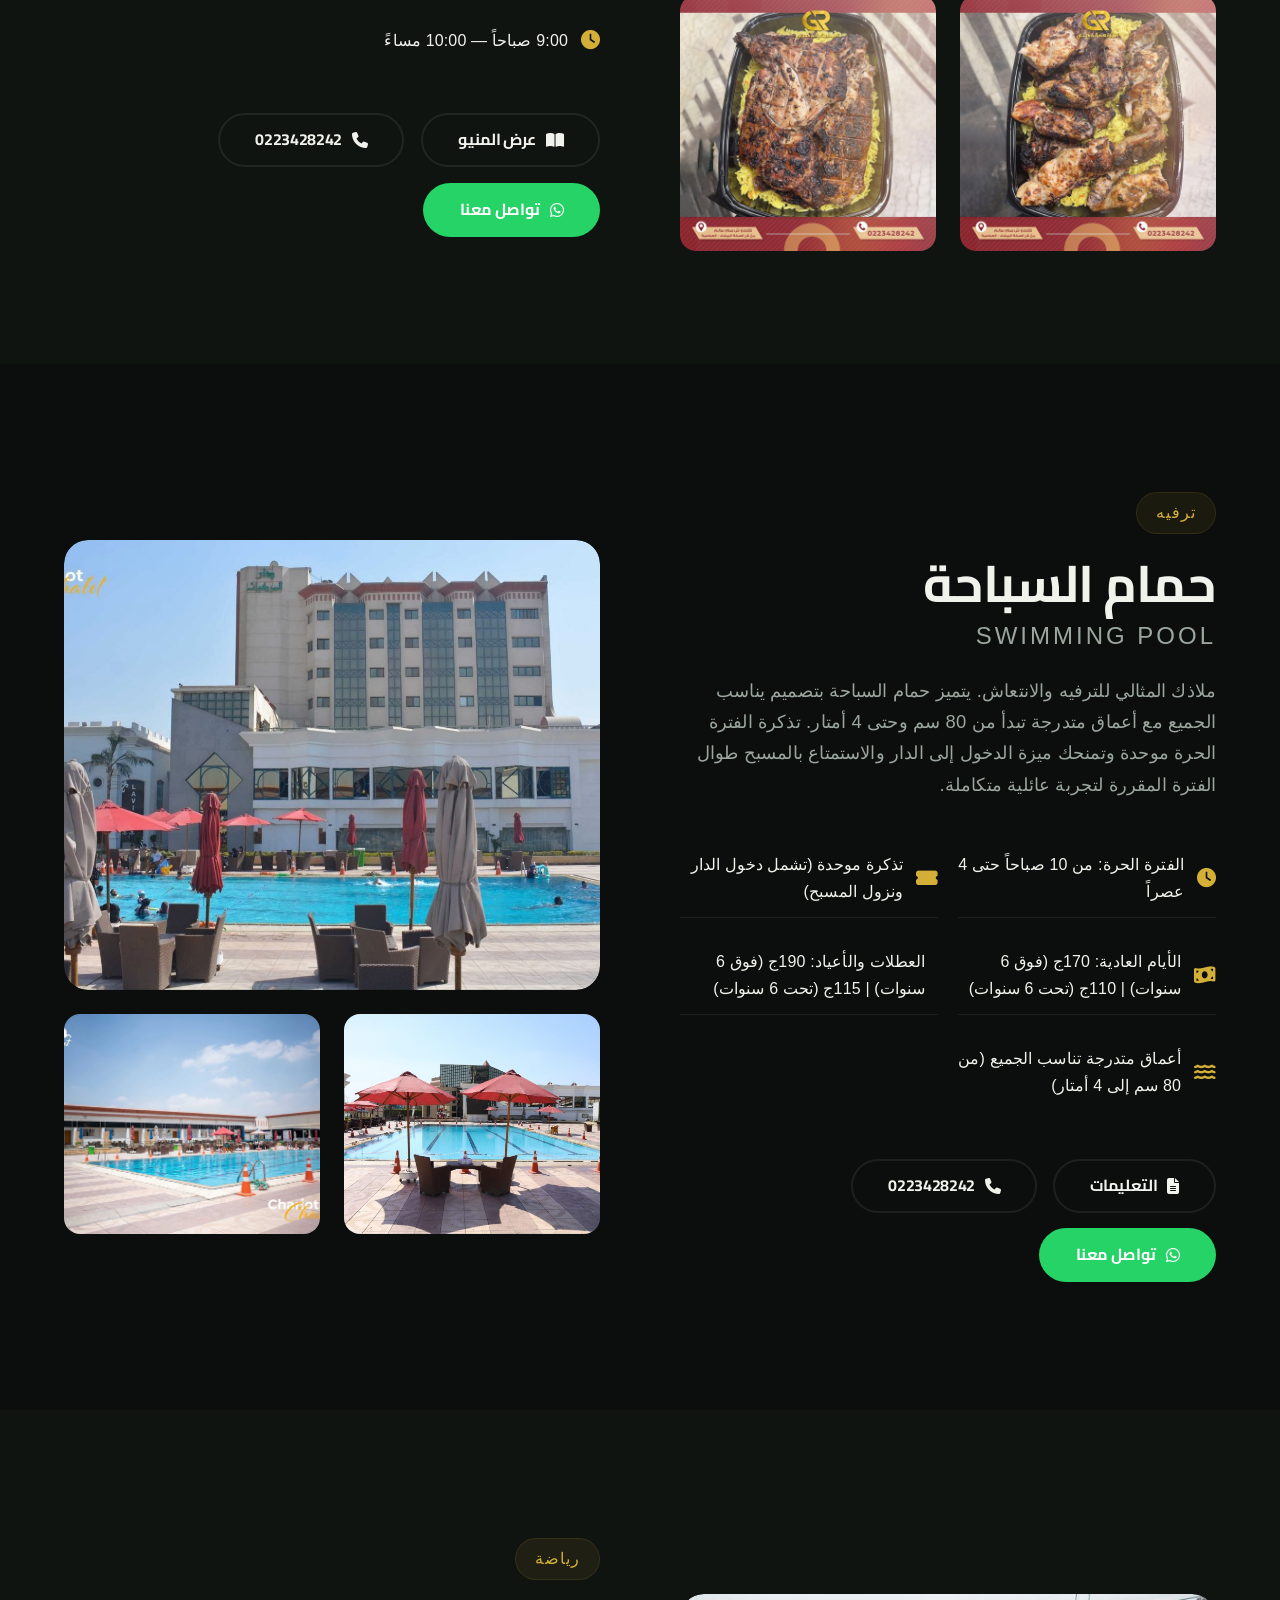
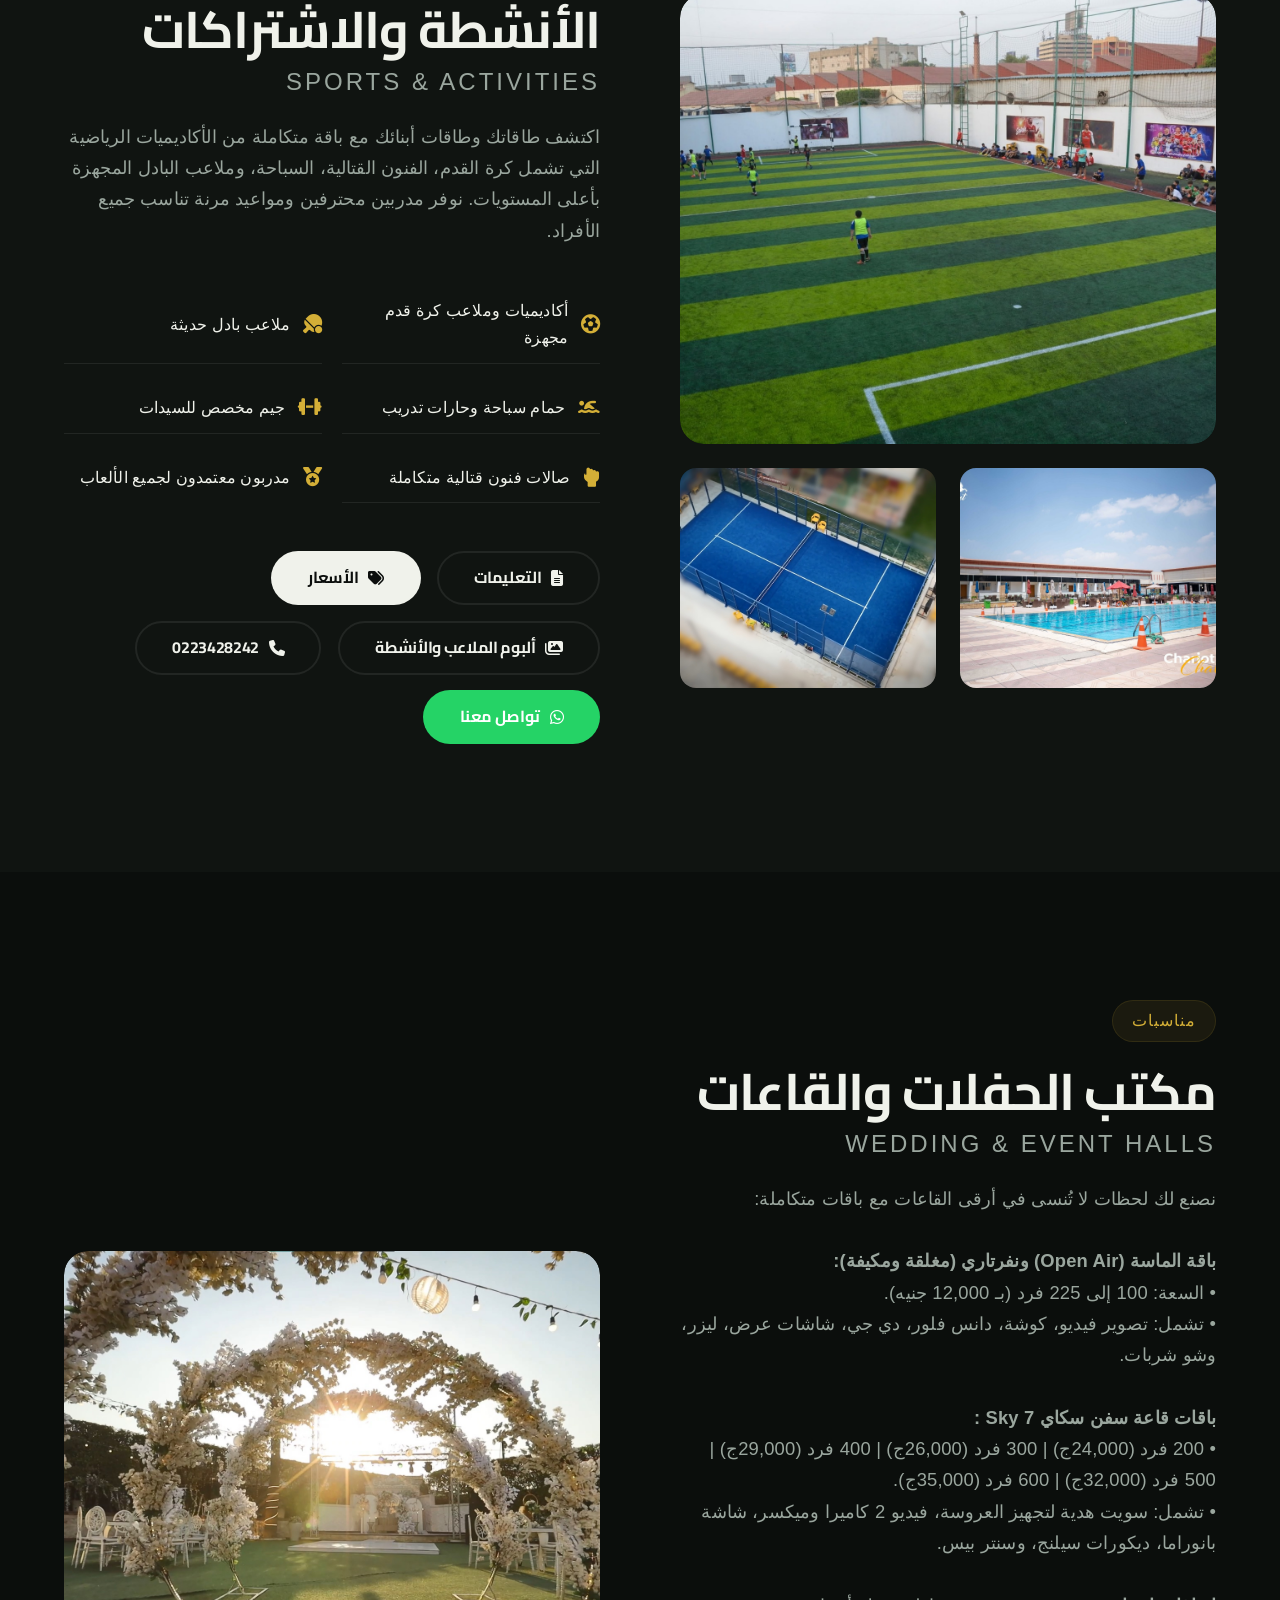
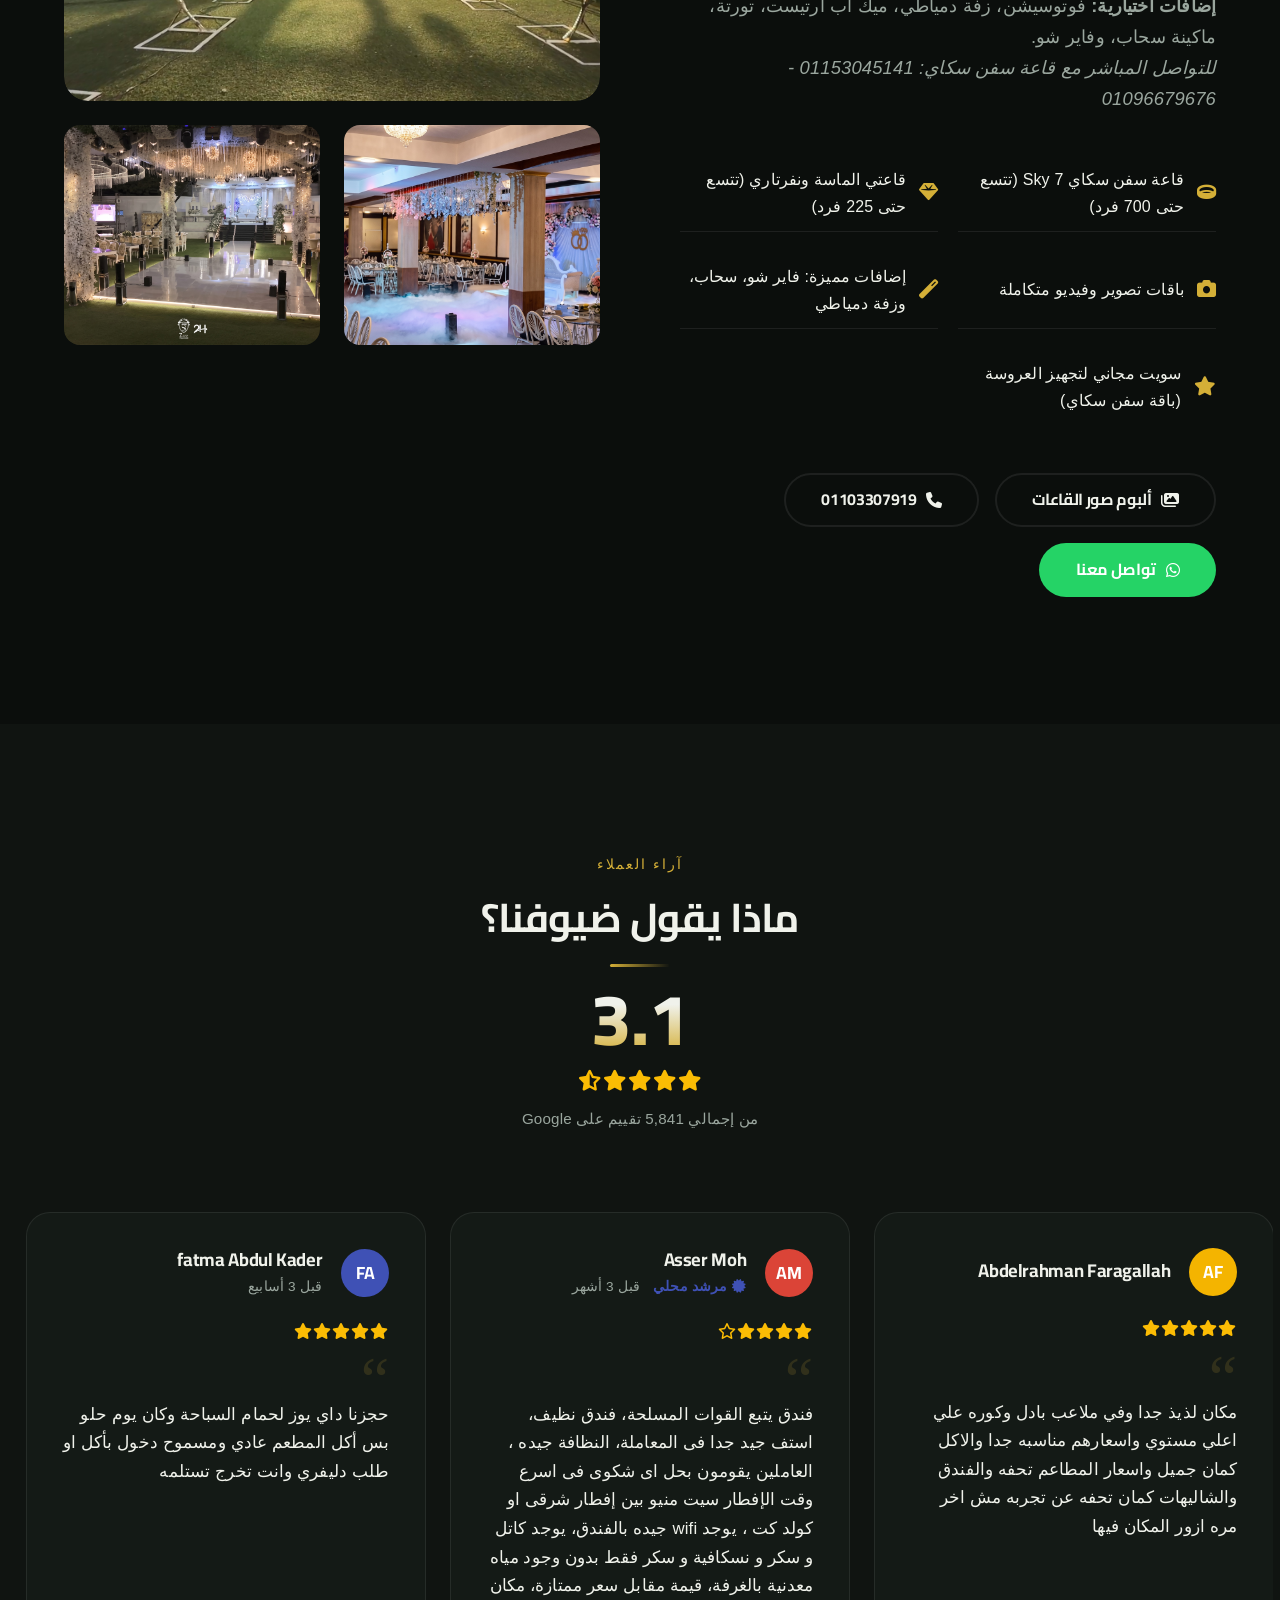
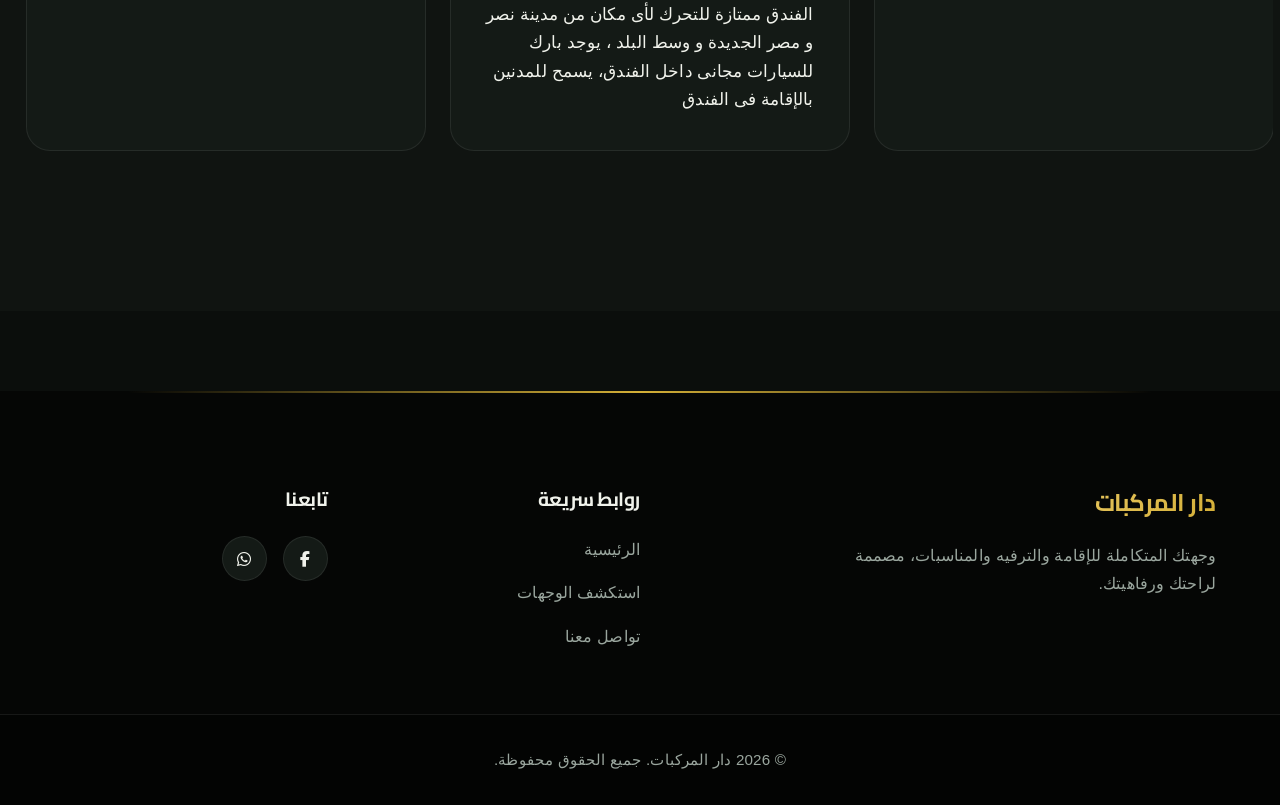
==== commit fcd83a74: "Add files via upload" ====
--- a/index.html
+++ b/index.html
@@ -2,9 +2,11 @@
 <html lang="ar" dir="rtl" data-theme="dark">
 <head>
     <meta charset="UTF-8">
-    <meta name="viewport" content="width=device-width, initial-scale=1.0, maximum-scale=1.0, user-scalable=no">
+    <meta name="viewport" content="width=device-width, initial-scale=1.0">
     <title>دار المركبات | Dar Elmarkabat</title>
-    
+    <meta name="description" content="وجهتك المتكاملة للإقامة، الطعام، الترفيه، والمناسبات. اكتشف الفخامة في قلب دار المركبات.">
+    <link rel="icon" type="image/png" href="./assets/logo/logo.png">
+
     <meta property="og:title" content="دار المركبات | Dar Elmarkabat">
     <meta property="og:description" content="وجهتك المتكاملة للإقامة، الطعام، الترفيه، والمناسبات. اكتشف الفخامة في قلب دار المركبات.">
     <meta property="og:image" content="https://nemomenmo.github.io/dar-elmarkabat/assets/og-image.jpg">
@@ -62,7 +64,7 @@
 
     <header id="home" class="hero">
         <div class="hero-bg">
-            <img src="./assets/hero/hero-bg.jpg" alt="دار المركبات" loading="lazy">
+            <img src="./assets/hero/hero-bg.jpg" alt="دار المركبات" loading="eager">
         </div>
         <div class="hero-overlay"></div>
         <div class="hero-content">
@@ -78,27 +80,6 @@
     <section id="promotions" class="promo-section section-padding bg-alternate">
         <div class="container reveal-up">
             <div class="promotions-grid">
-                
-                <div class="promo-card">
-                    <div class="status-slider">
-                        <div class="status-bars">
-                            <div class="status-bar"><div class="status-fill"></div></div>
-                            <div class="status-bar"><div class="status-fill"></div></div>
-                            <div class="status-bar"><div class="status-fill"></div></div>
-                        </div>
-                        <div class="status-images">
-                            <img src="./assets/promo/1.jpg" alt="عرض 1" class="status-img active lightbox-trigger" data-gallery="moulid-promo" loading="lazy">
-                            <img src="./assets/promo/2.jpg" alt="عرض 2" class="status-img lightbox-trigger" data-gallery="moulid-promo" loading="lazy">
-                            <img src="./assets/promo/3.jpg" alt="عرض 3" class="status-img lightbox-trigger" data-gallery="moulid-promo" loading="lazy">
-                        </div>
-                    </div>
-                    <div class="promo-content">
-                        <span class="promo-badge"><i class="fas fa-star"></i> عرض حصري</span>
-                        <h2 class="gold-text">احتفالات المولد النبوي</h2>
-                        <p>تشكيلة فاخرة من حلاوة المولد متوفرة الآن في Sweet Palace. شارك أحبابك فرحة الاحتفال بأرقى النكهات.</p>
-                        <a href="#sweet-palace" class="btn btn-primary">اكتشف Sweet Palace</a>
-                    </div>
-                </div>
 
                 <div class="promo-card">
                     <div class="promo-image-wrapper">
--- a/style.css
+++ b/style.css
@@ -3,8 +3,9 @@
    ========================================================================== */
 
 :root {
-    /* Base Typography */
-    --font-primary: 'Cairo', sans-serif;
+    /* Premium Typography System */
+    --font-heading: 'Cairo', sans-serif;
+    --font-body: 'Noto Sans Arabic', sans-serif;
     
     /* Core Layout */
     --nav-height: 80px;
@@ -13,9 +14,9 @@
     --radius-md: 16px;
     --radius-lg: 24px;
     
-    /* Timings */
-    --transition-fast: 0.3s ease;
-    --transition-slow: 0.8s cubic-bezier(0.16, 1, 0.3, 1);
+    /* Elegant Timings */
+    --transition-fast: 0.3s cubic-bezier(0.25, 1, 0.5, 1);
+    --transition-slow: 0.8s cubic-bezier(0.25, 1, 0.5, 1);
 }
 
 /* Light Theme Variables */
@@ -31,21 +32,25 @@
     --border-color: rgba(0, 0, 0, 0.06);
     --overlay: rgba(23, 33, 26, 0.4);
     --card-shadow: 0 10px 30px rgba(0,0,0,0.05);
+    --hero-overlay-mid: rgba(23, 33, 26, 0.35);
+    --hero-overlay-top: rgba(23, 33, 26, 0.75);
 }
 
 /* Dark Theme Variables (Cinematic Default) */
 [data-theme="dark"] {
     --bg-base: #0B0E0C;
     --bg-alt: #101411;
-    --bg-nav: rgba(11, 14, 12, 0.85);
+    --bg-nav: rgba(11, 14, 12, 0.75);
     --surface: #141A16;
     --text-primary: #F0F2EB;
     --text-secondary: #9AA69E;
     --accent-gold: #D4AF37;
     --accent-green: #24402D;
-    --border-color: rgba(255, 255, 255, 0.06);
+    --border-color: rgba(255, 255, 255, 0.08);
     --overlay: rgba(11, 14, 12, 0.6);
-    --card-shadow: 0 10px 30px rgba(0,0,0,0.4);
+    --card-shadow: 0 12px 35px rgba(0,0,0,0.5);
+    --hero-overlay-mid: rgba(11, 14, 12, 0.4);
+    --hero-overlay-top: rgba(11, 14, 12, 0.8);
 }
 
 /* ==========================================================================
@@ -55,19 +60,30 @@
     margin: 0;
     padding: 0;
     box-sizing: border-box;
+    -webkit-tap-highlight-color: transparent; 
+}
+
+/* Accessible Focus States */
+*:focus-visible {
+    outline: 2px solid var(--accent-gold);
+    outline-offset: 4px;
+    border-radius: 4px;
 }
 
 html {
     scroll-behavior: smooth;
     font-size: 16px;
+    overscroll-behavior-y: none; 
 }
 
 body {
-    font-family: var(--font-primary);
+    font-family: var(--font-body);
     background-color: var(--bg-base);
     color: var(--text-primary);
-    line-height: 1.6;
+    line-height: 1.7;
+    letter-spacing: 0.01em;
     overflow-x: hidden;
+    overscroll-behavior-y: none; 
     transition: background-color var(--transition-fast), color var(--transition-fast);
     -webkit-font-smoothing: antialiased;
 }
@@ -75,6 +91,7 @@
 a {
     text-decoration: none;
     color: inherit;
+    transition: color var(--transition-fast);
 }
 
 ul {
@@ -101,11 +118,26 @@
     background-color: var(--bg-alt);
 }
 
+::-webkit-scrollbar {
+    width: 8px;
+}
+::-webkit-scrollbar-track {
+    background: var(--bg-base); 
+}
+::-webkit-scrollbar-thumb {
+    background: var(--text-secondary); 
+    border-radius: 10px;
+}
+::-webkit-scrollbar-thumb:hover {
+    background: var(--accent-gold); 
+}
+
 /* ==========================================================================
    TYPOGRAPHY
    ========================================================================== */
-h1, h2, h3, h4 {
-    font-weight: 700;
+h1, h2, h3, h4, h5, h6, .brand-logo, .nav-item, .btn, .card-tag {
+    font-family: var(--font-heading);
+    letter-spacing: -0.02em;
     line-height: 1.3;
 }
 
@@ -154,16 +186,16 @@
     width: 100%;
     height: var(--nav-height);
     z-index: 1000;
-    transition: var(--transition-slow);
+    transition: all 0.4s ease;
     border-bottom: 1px solid transparent;
 }
 
 .navbar.scrolled {
     background-color: var(--bg-nav);
-    backdrop-filter: blur(16px);
-    -webkit-backdrop-filter: blur(16px);
+    backdrop-filter: blur(20px);
+    -webkit-backdrop-filter: blur(20px);
     border-bottom: 1px solid var(--border-color);
-    box-shadow: var(--card-shadow);
+    box-shadow: 0 4px 30px rgba(0,0,0,0.1);
 }
 
 .nav-container {
@@ -190,7 +222,7 @@
     font-size: 1.05rem;
     position: relative;
     padding: 0.5rem 0;
-    transition: color var(--transition-fast);
+    color: var(--text-primary);
 }
 
 .nav-item::after {
@@ -225,7 +257,7 @@
     display: flex;
     align-items: center;
     justify-content: center;
-    transition: background-color var(--transition-fast);
+    transition: background-color var(--transition-fast), color var(--transition-fast);
 }
 
 .icon-btn:hover {
@@ -260,7 +292,7 @@
     align-items: center;
     gap: 2rem;
     transform: translateY(20px);
-    transition: var(--transition-slow);
+    transition: transform var(--transition-slow);
 }
 
 .mobile-menu.active .mobile-menu-content {
@@ -268,6 +300,7 @@
 }
 
 .mobile-link {
+    font-family: var(--font-heading);
     font-size: 2rem;
     font-weight: 700;
     color: var(--text-primary);
@@ -305,7 +338,7 @@
 .hero-overlay {
     position: absolute;
     inset: 0;
-    background: linear-gradient(to top, var(--bg-base) 0%, rgba(11, 14, 12, 0.4) 50%, rgba(11, 14, 12, 0.7) 100%);
+    background: linear-gradient(to top, var(--bg-base) 0%, var(--hero-overlay-mid) 50%, var(--hero-overlay-top) 100%);
     z-index: 1;
 }
 
@@ -321,11 +354,11 @@
     font-size: clamp(3rem, 6vw, 5rem);
     font-weight: 800;
     margin-bottom: 1rem;
-    letter-spacing: -1px;
 }
 
 .hero-subtitle {
     font-size: clamp(1.2rem, 2vw, 1.5rem);
+    font-family: var(--font-body);
     font-weight: 400;
     opacity: 0.9;
 }
@@ -342,13 +375,14 @@
     gap: 10px;
     color: #F0F2EB;
     opacity: 0.7;
-    transition: opacity var(--transition-fast);
+    transition: opacity var(--transition-fast), color var(--transition-fast);
 }
 
 .scroll-indicator:hover { opacity: 1; color: var(--accent-gold); }
 
 .scroll-text {
     font-size: 0.85rem;
+    font-family: var(--font-body);
     letter-spacing: 1px;
     text-transform: uppercase;
 }
@@ -370,6 +404,25 @@
     display: grid;
     grid-template-columns: repeat(auto-fit, minmax(320px, 1fr));
     gap: 2rem;
+}
+
+.promo-card:only-child {
+    max-width: 960px;
+    justify-self: center;
+    flex-direction: row;
+}
+
+.promo-card:only-child .promo-image-wrapper,
+.promo-card:only-child .status-slider {
+    width: 50%;
+    aspect-ratio: unset;
+    min-height: 360px;
+}
+
+.promo-card:only-child .promo-content {
+    width: 50%;
+    justify-content: center;
+    padding: 3rem 2.5rem;
 }
 
 .promo-card {
@@ -381,11 +434,12 @@
     flex-direction: column;
     overflow: hidden;
     transition: transform var(--transition-fast), box-shadow var(--transition-fast);
+    will-change: transform;
 }
 
 .promo-card:hover {
-    transform: translateY(-5px);
-    box-shadow: 0 20px 40px rgba(0,0,0,0.15);
+    transform: translateY(-8px);
+    box-shadow: 0 20px 40px rgba(0,0,0,0.25);
 }
 
 .promo-image-wrapper, .status-slider {
@@ -404,11 +458,11 @@
 }
 
 .promo-card:hover .promo-img:not(.status-img) {
-    transform: scale(1.05);
+    transform: scale(1.03);
 }
 
 .promo-content {
-    padding: 2rem;
+    padding: 2.5rem 2rem;
     display: flex;
     flex-direction: column;
     align-items: flex-start;
@@ -427,10 +481,9 @@
 }
 
 .promo-content h2 { font-size: 1.8rem; margin-bottom: 0.5rem; }
-.promo-content p { color: var(--text-secondary); margin-bottom: 1.5rem; font-size: 1.05rem; line-height: 1.6; }
+.promo-content p { color: var(--text-secondary); margin-bottom: 2rem; font-size: 1.05rem; }
 .promo-content .btn { margin-top: auto; }
 
-/* Status Slider Specifics */
 .status-images {
     position: absolute;
     inset: 0;
@@ -443,7 +496,7 @@
     inset: 0;
     opacity: 0;
     transform: scale(1);
-    transition: opacity 1.2s cubic-bezier(0.16, 1, 0.3, 1), transform 5s linear;
+    transition: opacity 1.2s cubic-bezier(0.16, 1, 0.3, 1), transform 6s linear;
     pointer-events: none;
     cursor: zoom-in;
     z-index: 1;
@@ -456,7 +509,6 @@
     z-index: 2;
 }
 
-/* Glassmorphic Status Bars */
 .status-bars {
     position: absolute;
     top: 20px;
@@ -508,7 +560,7 @@
 
 .cinematic-transition .gold-text {
     font-size: clamp(2rem, 4vw, 3.5rem);
-    font-weight: 600;
+    font-weight: 700;
 }
 
 /* ==========================================================================
@@ -521,6 +573,7 @@
 
 .section-label {
     font-size: 0.9rem;
+    font-family: var(--font-body);
     color: var(--accent-gold);
     letter-spacing: 2px;
     text-transform: uppercase;
@@ -542,7 +595,7 @@
     display: grid;
     grid-template-columns: repeat(4, 1fr);
     gap: 1.5rem;
-    auto-rows: 300px;
+    grid-auto-rows: 300px;
 }
 
 .grid-card {
@@ -557,14 +610,14 @@
 .grid-card img {
     width: 100%;
     height: 100%;
-    transition: transform 0.8s ease;
+    transition: transform var(--transition-slow);
 }
 
 .card-overlay {
     position: absolute;
     inset: 0;
-    background: linear-gradient(to top, rgba(11,14,12, 0.9) 0%, rgba(11,14,12, 0.2) 60%, transparent 100%);
-    padding: 2rem;
+    background: linear-gradient(to top, rgba(11,14,12, 0.95) 0%, rgba(11,14,12, 0.3) 60%, transparent 100%);
+    padding: 2.5rem;
     display: flex;
     flex-direction: column;
     justify-content: flex-end;
@@ -583,12 +636,13 @@
 }
 
 .card-title {
-    font-size: 1.5rem;
+    font-size: 1.8rem;
     margin-bottom: 0.5rem;
 }
 
 .card-desc {
-    font-size: 0.95rem;
+    font-size: 1rem;
+    font-family: var(--font-body);
     color: #D1D8D3;
     opacity: 0;
     transform: translateY(10px);
@@ -599,7 +653,7 @@
 
 .card-cta {
     margin-top: 1rem;
-    font-size: 0.9rem;
+    font-size: 0.95rem;
     color: var(--accent-gold);
     display: flex;
     align-items: center;
@@ -607,9 +661,10 @@
     opacity: 0;
     transform: translateX(10px);
     transition: var(--transition-fast);
-}
-
-.grid-card:hover img { transform: scale(1.05); }
+    font-weight: 700;
+}
+
+.grid-card:hover img { transform: scale(1.03); }
 .grid-card:hover .card-desc { opacity: 1; transform: translateY(0); height: auto; margin-bottom: 0.5rem;}
 .grid-card:hover .card-cta { opacity: 1; transform: translateX(0); }
 
@@ -617,7 +672,7 @@
 .grid-card.medium { grid-column: span 2; grid-row: span 1; }
 .grid-card.small { grid-column: span 1; grid-row: span 1; }
 
-.grid-card.large .card-title { font-size: 2.2rem; }
+.grid-card.large .card-title { font-size: 2.4rem; }
 
 /* ==========================================================================
    FACILITY SHOWCASE
@@ -625,7 +680,7 @@
 .facility-layout {
     display: grid;
     grid-template-columns: 1fr 1fr;
-    gap: 4rem;
+    gap: 5rem;
     align-items: center;
 }
 
@@ -638,44 +693,46 @@
 
 .facility-category {
     font-size: 1rem;
+    font-family: var(--font-body);
     color: var(--accent-gold);
     margin-bottom: 1rem;
     display: block;
+    letter-spacing: 1px;
 }
 
 .facility-name {
-    font-size: 3rem;
+    font-size: 3.2rem;
     margin-bottom: 0.2rem;
 }
 
 .facility-name-en {
     font-size: 1.5rem;
     color: var(--text-secondary);
-    font-family: sans-serif;
-    font-weight: 300;
-    letter-spacing: 2px;
+    font-family: var(--font-body);
+    font-weight: 400;
+    letter-spacing: 3px;
     text-transform: uppercase;
     margin-bottom: 1.5rem;
 }
 
 .facility-text {
-    font-size: 1.1rem;
+    font-size: 1.15rem;
     color: var(--text-secondary);
-    margin-bottom: 2rem;
+    margin-bottom: 2.5rem;
 }
 
 .amenities-list {
     display: grid;
     grid-template-columns: 1fr 1fr;
-    gap: 1rem;
-    margin-bottom: 2.5rem;
+    gap: 1.2rem;
+    margin-bottom: 3rem;
 }
 
 .amenities-list li {
     display: flex;
     align-items: center;
     gap: 0.8rem;
-    font-weight: 600;
+    font-weight: 500;
 }
 
 .amenities-list i {
@@ -690,16 +747,17 @@
 }
 
 .btn {
-    padding: 0.9rem 2rem;
+    padding: 0.9rem 2.2rem;
     border-radius: 50px;
     font-weight: 700;
     font-size: 1rem;
     display: inline-flex;
     align-items: center;
-    gap: 0.5rem;
+    gap: 0.6rem;
     cursor: pointer;
-    transition: all 0.3s cubic-bezier(0.16, 1, 0.3, 1);
+    transition: var(--transition-fast);
     border: 2px solid transparent;
+    will-change: transform;
 }
 
 .btn-primary {
@@ -709,7 +767,8 @@
 .btn-primary:hover {
     background-color: var(--accent-gold);
     color: #141A16;
-    transform: translateY(-2px);
+    transform: translateY(-3px);
+    box-shadow: 0 8px 25px rgba(212, 175, 55, 0.2);
 }
 
 .btn-outline {
@@ -719,7 +778,7 @@
 }
 .btn-outline:hover {
     border-color: var(--text-primary);
-    transform: translateY(-2px);
+    transform: translateY(-3px);
 }
 
 .btn-whatsapp {
@@ -730,8 +789,8 @@
 .btn-whatsapp:hover {
     background-color: #128C7E;
     color: #FFF;
-    transform: translateY(-2px);
-    border-color: transparent;
+    transform: translateY(-3px);
+    box-shadow: 0 8px 25px rgba(37, 211, 102, 0.25);
 }
 
 .btn-text {
@@ -739,16 +798,19 @@
     color: var(--accent-gold);
     padding: 0.9rem 1rem;
 }
-.btn-text:hover { opacity: 0.8; }
+.btn-text:hover { 
+    opacity: 0.8; 
+    transform: translateX(-5px);
+}
 
 .facility-gallery {
     display: flex;
     flex-direction: column;
-    gap: 1rem;
+    gap: 1.5rem;
 }
 
 .gallery-hero {
-    height: 400px;
+    height: 450px;
     border-radius: var(--radius-lg);
     overflow: hidden;
 }
@@ -756,8 +818,8 @@
 .gallery-thumbnails {
     display: grid;
     grid-template-columns: 1fr 1fr;
-    gap: 1rem;
-    height: 200px;
+    gap: 1.5rem;
+    height: 220px;
 }
 
 .facility-gallery img {
@@ -777,6 +839,155 @@
 }
 
 /* ==========================================================================
+   GOOGLE MAPS REVIEWS COMPONENT
+   ========================================================================== */
+.reviews-section {
+    overflow: hidden; 
+}
+
+.google-rating {
+    display: flex;
+    flex-direction: column;
+    align-items: center;
+    gap: 0.5rem;
+    margin-top: 1rem;
+}
+
+.rating-score {
+    font-size: 4.5rem;
+    font-weight: 800;
+    line-height: 1;
+    font-family: var(--font-heading);
+}
+
+.rating-stars {
+    color: #FBBC04; /* Google Maps Yellow */
+    font-size: 1.3rem;
+    letter-spacing: 2px;
+}
+
+.rating-count {
+    color: var(--text-secondary);
+    font-size: 0.95rem;
+    font-family: var(--font-body);
+}
+
+.reviews-track {
+    display: flex;
+    gap: 1.5rem;
+    padding: 1rem 5% 2rem 5%; 
+    margin: 0 -5%; 
+    overflow-x: auto;
+    scroll-snap-type: x mandatory;
+    -webkit-overflow-scrolling: touch;
+    /* Firefox Support */
+    scrollbar-width: thin; 
+    scrollbar-color: var(--text-secondary) rgba(255, 255, 255, 0.05); 
+}
+
+/* Chrome/Safari/Edge: Premium Horizontal Scrollbar */
+.reviews-track::-webkit-scrollbar {
+    height: 8px; /* Elegant, thin horizontal bar */
+    display: block; 
+}
+.reviews-track::-webkit-scrollbar-track {
+    background: rgba(255, 255, 255, 0.05); 
+    border-radius: 10px;
+    margin: 0 5%; /* Keeps the track perfectly aligned with your margins */
+}
+.reviews-track::-webkit-scrollbar-thumb {
+    background: var(--text-secondary); 
+    border-radius: 10px;
+}
+.reviews-track::-webkit-scrollbar-thumb:hover {
+    background: var(--accent-gold); /* Shines gold when the user grabs it */
+}
+
+.review-card {
+    flex: 0 0 400px;
+    scroll-snap-align: start;
+    background: var(--surface);
+    border: 1px solid var(--border-color);
+    border-radius: var(--radius-lg);
+    padding: 2.2rem;
+    display: flex;
+    flex-direction: column;
+    transition: transform var(--transition-fast), border-color var(--transition-fast);
+}
+
+.review-card:hover {
+    transform: translateY(-5px);
+    border-color: var(--accent-gold);
+    box-shadow: 0 10px 30px rgba(0,0,0,0.15);
+}
+
+.review-header {
+    display: flex;
+    align-items: center;
+    gap: 1.2rem;
+    margin-bottom: 1.2rem;
+}
+
+.review-avatar {
+    width: 48px;
+    height: 48px;
+    border-radius: 50%;
+    display: flex;
+    align-items: center;
+    justify-content: center;
+    color: #FFF;
+    font-weight: 700;
+    font-size: 1.1rem;
+    font-family: var(--font-heading);
+}
+
+.review-meta h4 {
+    font-size: 1.15rem;
+    margin-bottom: 0.2rem;
+}
+
+.review-badges {
+    display: flex;
+    align-items: center;
+    gap: 0.8rem;
+    font-size: 0.85rem;
+    font-family: var(--font-body);
+}
+
+.local-guide {
+    color: #3F51B5; /* Google Local Guide subtle blue */
+    font-weight: 600;
+    display: flex;
+    align-items: center;
+    gap: 0.3rem;
+}
+
+.review-date {
+    color: var(--text-secondary);
+}
+
+.review-stars {
+    color: #FBBC04;
+    font-size: 1rem;
+    margin-bottom: 1.2rem;
+    letter-spacing: 1px;
+}
+
+.review-text {
+    font-family: var(--font-body);
+    font-size: 1.05rem;
+    line-height: 1.7;
+    color: var(--text-primary);
+}
+
+@media (max-width: 768px) {
+    .review-card {
+        flex: 0 0 85vw; /* Fills most of mobile screen to enforce swipe */
+        padding: 1.8rem;
+    }
+}
+
+/* ==========================================================================
    FLOATING SOCIALS (STACKED)
    ========================================================================== */
 .floating-social-group {
@@ -798,7 +1009,7 @@
     font-size: 1.8rem;
     color: #FFF;
     box-shadow: 0 4px 20px rgba(0,0,0,0.3);
-    transition: transform var(--transition-fast);
+    transition: var(--transition-fast);
     position: relative;
 }
 .social-float.whatsapp { background-color: #25D366; }
@@ -823,7 +1034,7 @@
 .glass-modal {
     position: fixed;
     inset: 0;
-    background: rgba(11, 14, 12, 0.8);
+    background: rgba(11, 14, 12, 0.85);
     backdrop-filter: blur(15px);
     -webkit-backdrop-filter: blur(15px);
     z-index: 3000;
@@ -842,7 +1053,7 @@
     width: 90%;
     max-width: 800px;
     padding: 3rem;
-    transform: translateY(30px);
+    transform: translateY(20px);
     transition: transform var(--transition-fast);
     box-shadow: 0 25px 50px rgba(0,0,0,0.5);
     max-height: 90vh;
@@ -862,23 +1073,23 @@
 .action-sheet-options .btn {
     justify-content: center;
     width: 100%;
-    padding: 1rem;
+    padding: 1.2rem;
     font-size: 1.1rem;
 }
 
-.modal-header { display: flex; justify-content: space-between; align-items: center; margin-bottom: 2rem; border-bottom: 1px solid var(--border-color); padding-bottom: 1rem; }
+.modal-header { display: flex; justify-content: space-between; align-items: center; margin-bottom: 2rem; border-bottom: 1px solid var(--border-color); padding-bottom: 1.5rem; }
 .contact-grid { display: grid; grid-template-columns: repeat(auto-fit, minmax(250px, 1fr)); gap: 1.5rem; }
 .contact-card {
     background: var(--bg-alt);
-    padding: 1.5rem;
+    padding: 2rem 1.5rem;
     border-radius: var(--radius-md);
     text-align: center;
     border: 1px solid var(--border-color);
-    transition: transform var(--transition-fast), border-color var(--transition-fast);
-}
-.contact-card:hover { transform: translateY(-5px); border-color: var(--accent-gold); }
-.contact-icon { font-size: 2rem; color: var(--accent-gold); margin-bottom: 1rem; }
-.contact-link { display: block; margin-top: 0.5rem; font-weight: 700; color: var(--text-primary); transition: color 0.2s; }
+    transition: var(--transition-fast);
+}
+.contact-card:hover { transform: translateY(-5px); border-color: var(--accent-gold); box-shadow: 0 10px 30px rgba(0,0,0,0.2); }
+.contact-icon { font-size: 2.2rem; color: var(--accent-gold); margin-bottom: 1.2rem; }
+.contact-link { display: block; margin-top: 0.5rem; font-weight: 700; color: var(--text-primary); transition: color 0.2s; font-family: var(--font-heading); font-size: 1.1rem; }
 .contact-link:hover { color: var(--accent-gold); }
 .wa-link { color: #25D366; }
 
@@ -918,6 +1129,7 @@
 
 .lightbox-counter {
     font-size: 1.1rem;
+    font-family: var(--font-body);
     letter-spacing: 2px;
 }
 
@@ -958,9 +1170,10 @@
    ========================================================================== */
 .reveal-up {
     opacity: 0;
-    transform: translateY(40px);
-    transition: opacity 1s cubic-bezier(0.16, 1, 0.3, 1), 
-                transform 1s cubic-bezier(0.16, 1, 0.3, 1);
+    transform: translateY(30px); 
+    transition: opacity 0.8s cubic-bezier(0.25, 1, 0.5, 1), 
+                transform 0.8s cubic-bezier(0.25, 1, 0.5, 1);
+    will-change: transform, opacity;
 }
 
 .reveal-text {
@@ -983,12 +1196,13 @@
    RESPONSIVE DESIGN
    ========================================================================== */
 @media (max-width: 1024px) {
-    .editorial-grid { grid-template-columns: repeat(2, 1fr); auto-rows: 250px; }
+    .editorial-grid { grid-template-columns: repeat(2, 1fr); grid-auto-rows: 250px; }
     .grid-card.large { grid-column: span 2; grid-row: span 2; }
     .grid-card.medium, .grid-card.small { grid-column: span 1; grid-row: span 1; }
     
     .facility-layout { grid-template-columns: 1fr; gap: 3rem; }
     .reverse-layout .facility-layout { direction: rtl; } 
+    .footer-container { grid-template-columns: 1fr 1fr; gap: 2.5rem; }
 }
 
 @media (max-width: 768px) {
@@ -1001,10 +1215,10 @@
     .huge-text { font-size: 2rem; }
     .cinematic-transition .gold-text { font-size: 1.5rem; }
     
-    .editorial-grid { grid-template-columns: 1fr; auto-rows: 300px; }
+    .editorial-grid { grid-template-columns: 1fr; grid-auto-rows: 300px; }
     .grid-card.large, .grid-card.medium, .grid-card.small { grid-column: span 1; grid-row: span 1; }
     
-    .facility-name { font-size: 2.2rem; }
+    .facility-name { font-size: 2.4rem; }
     .amenities-list { grid-template-columns: 1fr; }
     
     .action-group { flex-direction: column; align-items: stretch; }
@@ -1013,7 +1227,7 @@
     .promotions-grid { grid-template-columns: 1fr; gap: 2rem; }
     .floating-social-group { bottom: 20px; left: 20px; }
     .social-float { width: 50px; height: 50px; font-size: 1.5rem; }
-    .glass-modal-content { padding: 1.5rem; }
+    .glass-modal-content { padding: 2rem 1.5rem; }
 }
 
 /* ==========================================================================
@@ -1021,8 +1235,8 @@
    ========================================================================== */
 .site-footer {
     background-color: #050605;
-    padding: 5rem 0 0 0;
-    margin-top: 4rem;
+    padding: 6rem 0 0 0;
+    margin-top: 5rem;
     border-top: 1px solid var(--border-color);
 }
 
@@ -1030,12 +1244,12 @@
     display: grid;
     grid-template-columns: 2fr 1fr 1fr;
     gap: 3rem;
-    margin-bottom: 3rem;
+    margin-bottom: 4rem;
 }
 
 .footer-brand p {
     color: var(--text-secondary);
-    margin-top: 1rem;
+    margin-top: 1.5rem;
     max-width: 400px;
 }
 
@@ -1048,12 +1262,11 @@
 .footer-links ul {
     display: flex;
     flex-direction: column;
-    gap: 0.8rem;
+    gap: 1rem;
 }
 
 .footer-links a {
     color: var(--text-secondary);
-    transition: color var(--transition-fast);
 }
 
 .footer-links a:hover {
@@ -1066,15 +1279,15 @@
 }
 
 .footer-social a {
-    width: 40px;
-    height: 40px;
+    width: 45px;
+    height: 45px;
     border-radius: 50%;
     background: var(--surface);
     display: flex;
     align-items: center;
     justify-content: center;
     color: var(--text-primary);
-    transition: all var(--transition-fast);
+    transition: var(--transition-fast);
     border: 1px solid var(--border-color);
 }
 
@@ -1086,10 +1299,11 @@
 
 .footer-bottom {
     text-align: center;
-    padding: 1.5rem;
+    padding: 2rem;
     border-top: 1px solid var(--border-color);
     color: var(--text-secondary);
-    font-size: 0.9rem;
+    font-family: var(--font-body);
+    font-size: 0.95rem;
     background-color: #030403;
 }
 
@@ -1100,7 +1314,7 @@
     position: fixed;
     bottom: 110px; 
     right: 30px;
-    background: rgba(11, 14, 12, 0.8);
+    background: rgba(11, 14, 12, 0.85);
     backdrop-filter: blur(10px);
     -webkit-backdrop-filter: blur(10px);
     border: 1px solid var(--accent-gold);
@@ -1124,7 +1338,7 @@
 }
 
 @media (max-width: 768px) {
-    .footer-container { grid-template-columns: 1fr; gap: 2rem; text-align: center; }
+    .footer-container { grid-template-columns: 1fr; gap: 2.5rem; text-align: center; }
     .footer-brand p { margin: 1rem auto 0; }
     .footer-social .social-icons { justify-content: center; }
     .scroll-top-btn { bottom: 90px; right: 20px; }
@@ -1134,50 +1348,53 @@
    SMART MODALS (INSTRUCTIONS & PRICING DASHBOARD)
    ========================================================================== */
 
-/* Instructions List */
 .instructions-list {
     display: flex;
     flex-direction: column;
-    gap: 1rem;
+    gap: 1.2rem;
 }
 .instructions-list li {
     display: flex;
     align-items: flex-start;
-    gap: 1rem;
+    gap: 1.2rem;
     background: var(--bg-alt);
-    padding: 1rem;
+    padding: 1.5rem;
     border-radius: var(--radius-sm);
     border: 1px solid var(--border-color);
+    transition: var(--transition-fast);
+}
+.instructions-list li:hover {
+    transform: translateX(-5px);
+    border-color: var(--accent-gold);
 }
 .instructions-list i {
-    font-size: 1.2rem;
+    font-size: 1.4rem;
     margin-top: 0.2rem;
 }
 
-/* Pricing Dashboard */
 .pricing-content-box {
     padding-bottom: 2rem;
 }
 .pricing-tabs {
     display: flex;
     gap: 1rem;
-    margin-bottom: 2rem;
+    margin-bottom: 2.5rem;
     overflow-x: auto;
-    padding-bottom: 0.5rem;
+    padding-bottom: 1rem;
     border-bottom: 1px solid var(--border-color);
 }
 .pricing-tab-btn {
     background: transparent;
     border: 1px solid var(--border-color);
     color: var(--text-secondary);
-    padding: 0.8rem 1.5rem;
+    padding: 0.8rem 1.8rem;
     border-radius: 50px;
-    font-family: var(--font-primary);
+    font-family: var(--font-heading);
     font-weight: 700;
-    font-size: 1rem;
+    font-size: 1.05rem;
     cursor: pointer;
     white-space: nowrap;
-    transition: all var(--transition-fast);
+    transition: var(--transition-fast);
 }
 .pricing-tab-btn:hover {
     color: var(--text-primary);
@@ -1187,13 +1404,14 @@
     background: var(--accent-gold);
     color: #141A16;
     border-color: var(--accent-gold);
+    box-shadow: 0 4px 15px rgba(212, 175, 55, 0.25);
 }
 
 .pricing-content-view {
     display: none;
     opacity: 0;
-    transform: translateY(10px);
-    transition: opacity 0.4s ease, transform 0.4s ease;
+    transform: translateY(15px);
+    transition: opacity 0.4s cubic-bezier(0.25, 1, 0.5, 1), transform 0.4s cubic-bezier(0.25, 1, 0.5, 1);
 }
 .pricing-content-view.active {
     display: block;
@@ -1207,26 +1425,42 @@
     display: grid;
     grid-template-columns: repeat(auto-fit, minmax(280px, 1fr));
     gap: 1.5rem;
-    margin-bottom: 2rem;
+    margin-bottom: 2.5rem;
 }
 .pricing-tier {
     background: var(--bg-alt);
     border: 1px solid var(--border-color);
     border-radius: var(--radius-md);
-    padding: 1.5rem;
+    padding: 2rem;
     text-align: center;
+    transition: var(--transition-fast);
+}
+.pricing-tier:hover {
+    transform: translateY(-5px);
+    box-shadow: 0 10px 30px rgba(0,0,0,0.2);
+    border-color: var(--accent-gold);
 }
 .pricing-tier h4 {
     color: var(--accent-gold);
-    font-size: 1.2rem;
-    margin-bottom: 1rem;
-    padding-bottom: 1rem;
+    font-size: 1.3rem;
+    margin-bottom: 1.5rem;
+    padding-bottom: 1.5rem;
     border-bottom: 1px solid var(--border-color);
 }
+.tier-time {
+    font-size: 0.95rem;
+    color: var(--text-secondary);
+    margin-bottom: 1.2rem;
+    display: flex;
+    align-items: center;
+    justify-content: center;
+    gap: 0.6rem;
+    font-family: var(--font-body);
+}
 .tier-prices {
     display: flex;
     flex-direction: column;
-    gap: 1rem;
+    gap: 1.2rem;
 }
 .price-box {
     display: flex;
@@ -1235,36 +1469,329 @@
 }
 .price-box span {
     color: var(--text-secondary);
+    font-weight: 500;
 }
 .price-box strong {
-    font-size: 1.2rem;
+    font-size: 1.3rem;
     color: var(--text-primary);
+    font-family: var(--font-heading);
 }
 
 .pricing-notes {
     display: flex;
     flex-direction: column;
-    gap: 0.5rem;
+    gap: 0.8rem;
     background: rgba(212, 175, 55, 0.05);
-    padding: 1.5rem;
+    padding: 2rem;
     border-radius: var(--radius-sm);
-    border-right: 3px solid var(--accent-gold);
+    border-right: 4px solid var(--accent-gold);
 }
 .pricing-notes li {
     display: flex;
     align-items: flex-start;
-    gap: 0.8rem;
-    color: #D1D8D3;
-    font-size: 0.95rem;
+    gap: 1rem;
+    color: var(--text-secondary);
+    font-size: 1rem;
 }
 .pricing-notes i {
     color: var(--accent-gold);
-    margin-top: 0.3rem;
+    margin-top: 0.35rem;
 }
 
 @media (max-width: 768px) {
     .pricing-tabs { padding-bottom: 1rem; }
-    .pricing-tab-btn { padding: 0.6rem 1.2rem; font-size: 0.9rem; }
-    .pricing-tier { padding: 1rem; }
-    .price-box strong { font-size: 1.1rem; }
-}
+    .pricing-tab-btn { padding: 0.7rem 1.4rem; font-size: 0.95rem; }
+    .pricing-tier { padding: 1.5rem; }
+    .price-box strong { font-size: 1.2rem; }
+}
+
+/* ==========================================================================
+   VISUAL ENHANCEMENTS — PREMIUM LAYER
+   ========================================================================== */
+
+/* Gold Shimmer Gradient Text */
+.gold-text {
+    background: linear-gradient(135deg, var(--accent-gold) 0%, #F5D780 45%, var(--accent-gold) 100%);
+    -webkit-background-clip: text;
+    -webkit-text-fill-color: transparent;
+    background-clip: text;
+}
+
+/* Section Title Decorative Underline */
+.section-title::after {
+    content: '';
+    display: block;
+    width: 60px;
+    height: 3px;
+    background: linear-gradient(90deg, var(--accent-gold), transparent);
+    margin: 1.2rem auto 0;
+    border-radius: 2px;
+}
+
+/* Ambient Section Glow Orbs */
+.directory-section {
+    position: relative;
+    overflow: hidden;
+}
+.directory-section::before {
+    content: '';
+    position: absolute;
+    top: 10%;
+    right: -5%;
+    width: 500px;
+    height: 500px;
+    background: radial-gradient(circle, rgba(212, 175, 55, 0.04) 0%, transparent 70%);
+    pointer-events: none;
+    z-index: 0;
+}
+.directory-section::after {
+    content: '';
+    position: absolute;
+    bottom: 5%;
+    left: -5%;
+    width: 400px;
+    height: 400px;
+    background: radial-gradient(circle, rgba(212, 175, 55, 0.03) 0%, transparent 70%);
+    pointer-events: none;
+    z-index: 0;
+}
+
+/* Grid Card Sweep Shine on Hover */
+.grid-card::after {
+    content: '';
+    position: absolute;
+    top: 0;
+    left: -100%;
+    width: 50%;
+    height: 100%;
+    background: linear-gradient(
+        90deg,
+        transparent 0%,
+        rgba(255, 255, 255, 0.07) 50%,
+        transparent 100%
+    );
+    transform: skewX(-15deg);
+    transition: left 0.7s cubic-bezier(0.25, 1, 0.5, 1);
+    z-index: 5;
+    pointer-events: none;
+}
+.grid-card:hover::after {
+    left: 150%;
+}
+
+/* Enhanced Card Overlay — Deeper, Richer Gradient */
+.card-overlay {
+    background: linear-gradient(
+        to top,
+        rgba(11, 14, 12, 0.98) 0%,
+        rgba(11, 14, 12, 0.55) 45%,
+        rgba(11, 14, 12, 0.12) 75%,
+        transparent 100%
+    );
+}
+
+/* Cinematic Section Ambient Glow & Float */
+.cinematic-transition {
+    position: relative;
+    overflow: hidden;
+}
+.cinematic-transition::before {
+    content: '';
+    position: absolute;
+    top: 50%;
+    left: 50%;
+    transform: translate(-50%, -50%);
+    width: 700px;
+    height: 400px;
+    background: radial-gradient(ellipse, rgba(212, 175, 55, 0.06) 0%, transparent 70%);
+    pointer-events: none;
+}
+.cinematic-transition .huge-text {
+    animation: subtleFloat 6s ease-in-out infinite;
+}
+@keyframes subtleFloat {
+    0%, 100% { transform: translateY(0); }
+    50% { transform: translateY(-8px); }
+}
+
+/* Review Card Quote Mark Decoration */
+.review-text::before {
+    content: '\201C';
+    font-size: 4rem;
+    font-family: Georgia, 'Times New Roman', serif;
+    color: var(--accent-gold);
+    opacity: 0.15;
+    line-height: 0.5;
+    display: block;
+    margin-bottom: 0.3rem;
+    pointer-events: none;
+}
+
+/* Enhanced Primary Button Glow */
+.btn-primary:hover {
+    box-shadow: 0 8px 30px rgba(212, 175, 55, 0.3), 0 0 60px rgba(212, 175, 55, 0.08);
+}
+
+/* WhatsApp Button Glow */
+.btn-whatsapp:hover {
+    box-shadow: 0 8px 25px rgba(37, 211, 102, 0.3), 0 0 40px rgba(37, 211, 102, 0.1);
+}
+
+/* Footer Premium Gold Gradient Border */
+.site-footer {
+    border-top: none;
+    position: relative;
+}
+.site-footer::before {
+    content: '';
+    position: absolute;
+    top: 0;
+    left: 10%;
+    right: 10%;
+    height: 2px;
+    background: linear-gradient(90deg, transparent, var(--accent-gold), transparent);
+}
+
+/* Modal Enhanced Scale Entrance */
+.glass-modal-content {
+    transform: translateY(30px) scale(0.97);
+}
+.glass-modal.active .glass-modal-content {
+    transform: translateY(0) scale(1);
+}
+
+/* Facility Category — Pill Badge Style */
+.facility-category {
+    display: inline-block;
+    background: rgba(212, 175, 55, 0.08);
+    padding: 0.4rem 1.2rem;
+    border-radius: 50px;
+    border: 1px solid rgba(212, 175, 55, 0.12);
+}
+
+/* Amenity List Refinement */
+.amenities-list li {
+    padding: 0.7rem 0;
+    border-bottom: 1px solid var(--border-color);
+    transition: padding var(--transition-fast), color var(--transition-fast);
+}
+.amenities-list li:last-child {
+    border-bottom: none;
+}
+.amenities-list li:hover {
+    padding-right: 0.8rem;
+    color: var(--accent-gold);
+}
+
+/* Brand Logo Hover Glow */
+.brand-logo {
+    transition: color var(--transition-fast), text-shadow var(--transition-fast);
+}
+.brand-logo:hover {
+    color: var(--accent-gold);
+    text-shadow: 0 0 30px rgba(212, 175, 55, 0.2);
+}
+
+/* Contact Card Icon Hover Effect */
+.contact-icon {
+    transition: transform var(--transition-fast), text-shadow var(--transition-fast);
+}
+.contact-card:hover .contact-icon {
+    transform: scale(1.15);
+    text-shadow: 0 0 25px rgba(212, 175, 55, 0.4);
+}
+
+/* Rating Score — Gradient Number */
+.rating-score {
+    background: linear-gradient(180deg, var(--text-primary) 30%, var(--accent-gold) 100%);
+    -webkit-background-clip: text;
+    -webkit-text-fill-color: transparent;
+    background-clip: text;
+}
+
+/* Gallery Thumbnail Hover Ring */
+.gallery-thumbnails img {
+    transition: transform var(--transition-slow), box-shadow var(--transition-fast);
+}
+.gallery-thumbnails img:hover {
+    box-shadow: 0 0 0 3px var(--accent-gold), 0 8px 25px rgba(0,0,0,0.3);
+}
+
+/* Promo Badge Shimmer Animation */
+.promo-badge {
+    position: relative;
+    overflow: hidden;
+}
+.promo-badge::after {
+    content: '';
+    position: absolute;
+    top: 0;
+    left: -100%;
+    width: 100%;
+    height: 100%;
+    background: linear-gradient(90deg, transparent, rgba(255,255,255,0.12), transparent);
+    animation: badgeShimmer 3s ease-in-out infinite;
+}
+@keyframes badgeShimmer {
+    0%, 100% { left: -100%; }
+    50% { left: 100%; }
+}
+
+/* Scroll-Top Button Glow */
+.scroll-top-btn:hover {
+    box-shadow: 0 0 20px rgba(212, 175, 55, 0.3);
+}
+
+/* Floating Social Enhanced Hover */
+.social-float:hover {
+    box-shadow: 0 8px 30px rgba(0,0,0,0.4);
+}
+.social-float.whatsapp:hover {
+    box-shadow: 0 8px 30px rgba(37, 211, 102, 0.35);
+}
+.social-float.facebook:hover {
+    box-shadow: 0 8px 30px rgba(24, 119, 242, 0.35);
+}
+
+/* Hero Parallax Support (driven by JS) */
+.hero-bg {
+    will-change: transform;
+    transition: none;
+}
+.hero-content {
+    will-change: opacity, transform;
+}
+
+/* Hero Title Enhanced Typography */
+.hero-title {
+    letter-spacing: -0.03em;
+    text-shadow: 0 4px 30px rgba(0, 0, 0, 0.4);
+}
+.hero-subtitle {
+    letter-spacing: 0.05em;
+    text-shadow: 0 2px 20px rgba(0, 0, 0, 0.3);
+}
+
+/* Pricing Tab Active Glow */
+.pricing-tab-btn.active {
+    box-shadow: 0 4px 20px rgba(212, 175, 55, 0.3);
+}
+
+/* ==========================================================================
+   ACCESSIBILITY & REDUCED MOTION
+   ========================================================================== */
+@media (prefers-reduced-motion: reduce) {
+    *,
+    *::before,
+    *::after {
+        animation-duration: 0.01ms !important;
+        animation-iteration-count: 1 !important;
+        transition-duration: 0.01ms !important;
+        scroll-behavior: auto !important;
+    }
+    .reveal-up { opacity: 1; transform: none; }
+    .reveal-text { opacity: 1; transform: none; filter: none; }
+    .cinematic-transition .huge-text { animation: none; transform: none; }
+    .hero-bg { will-change: auto; }
+    .hero-content { will-change: auto; }
+}
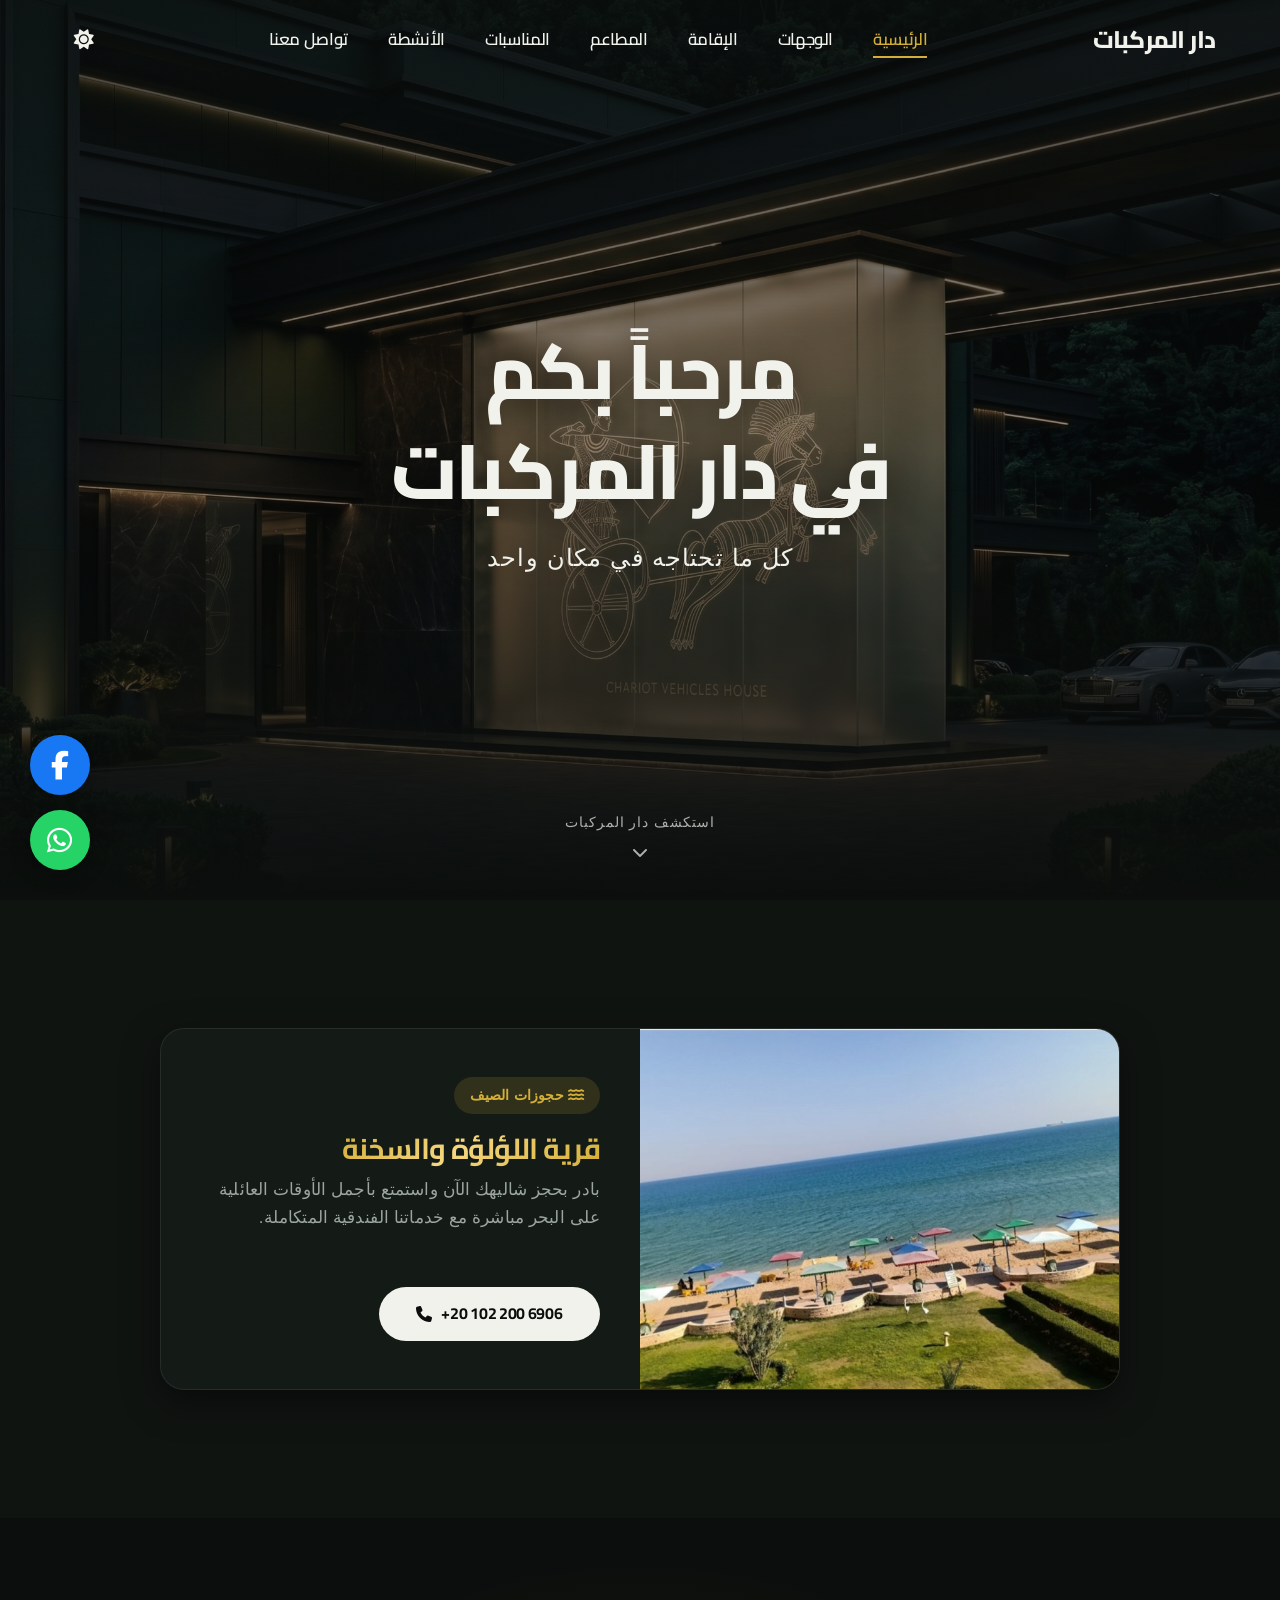
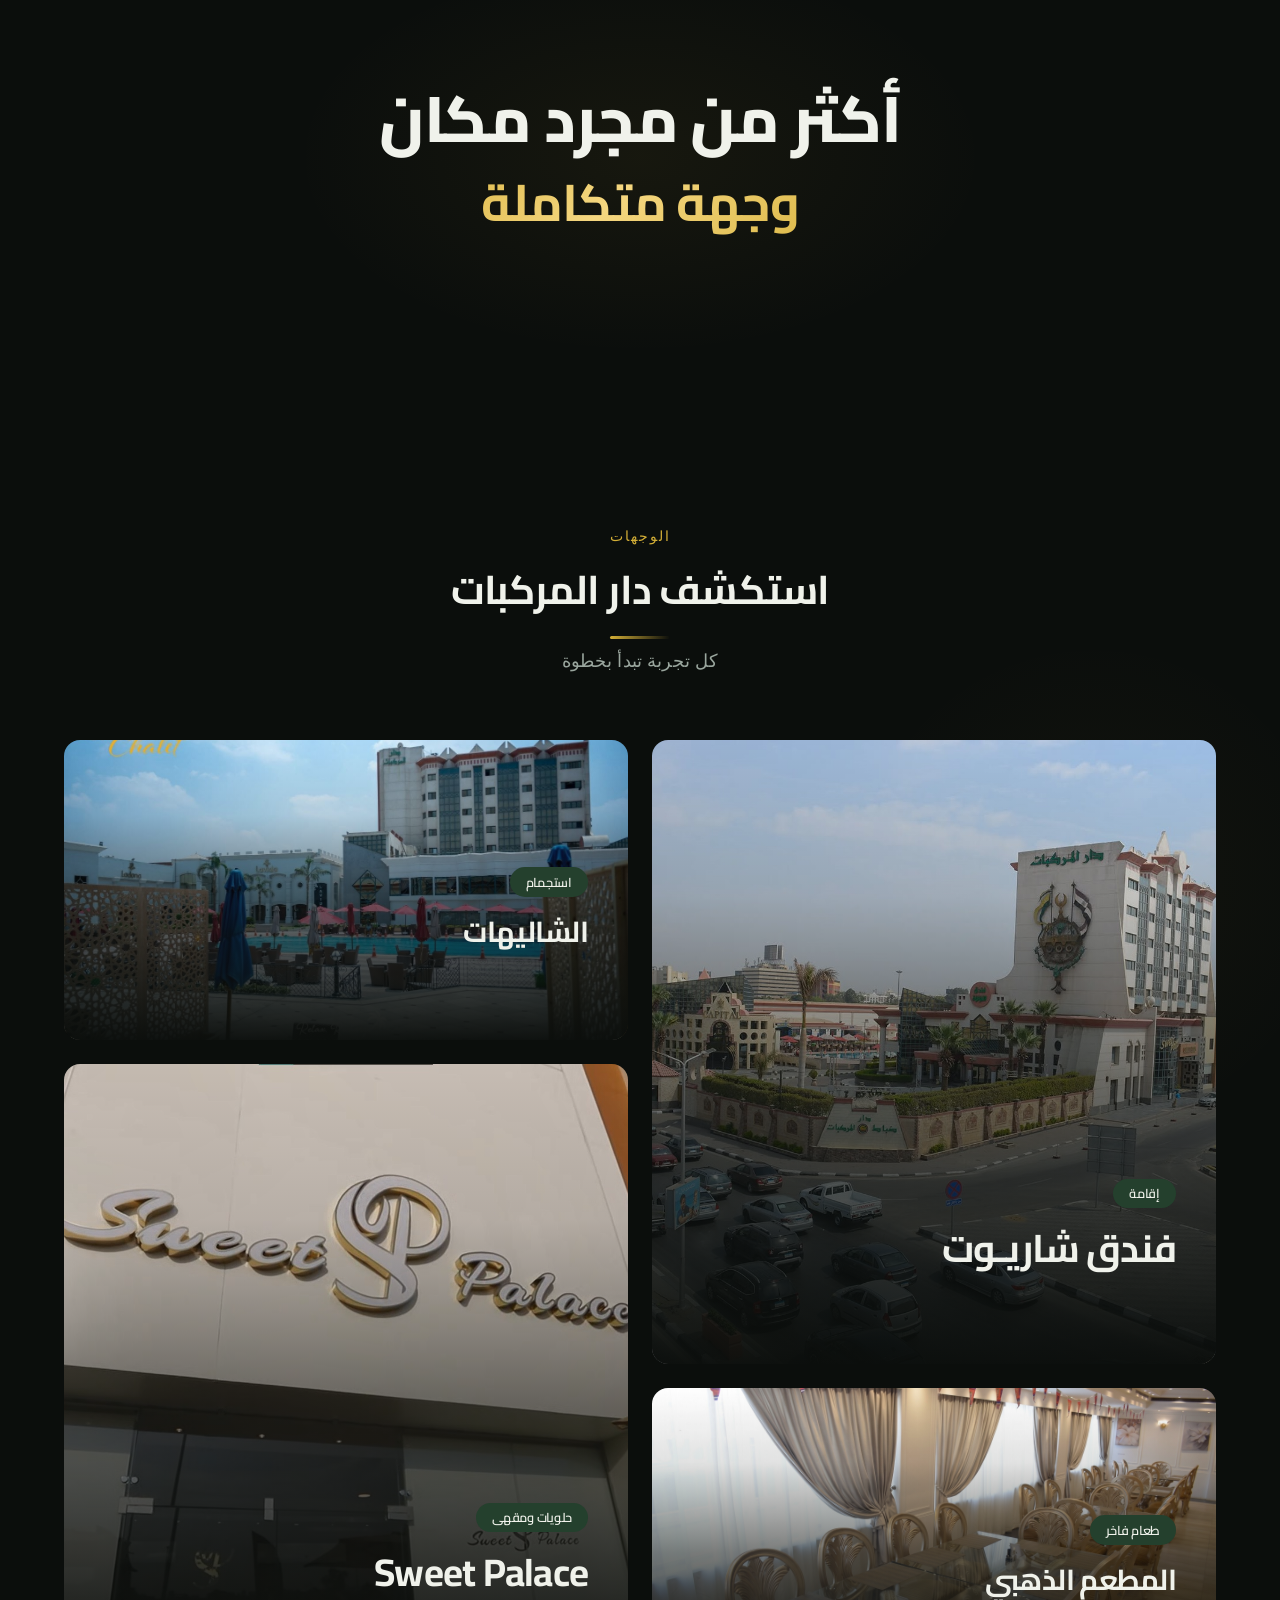
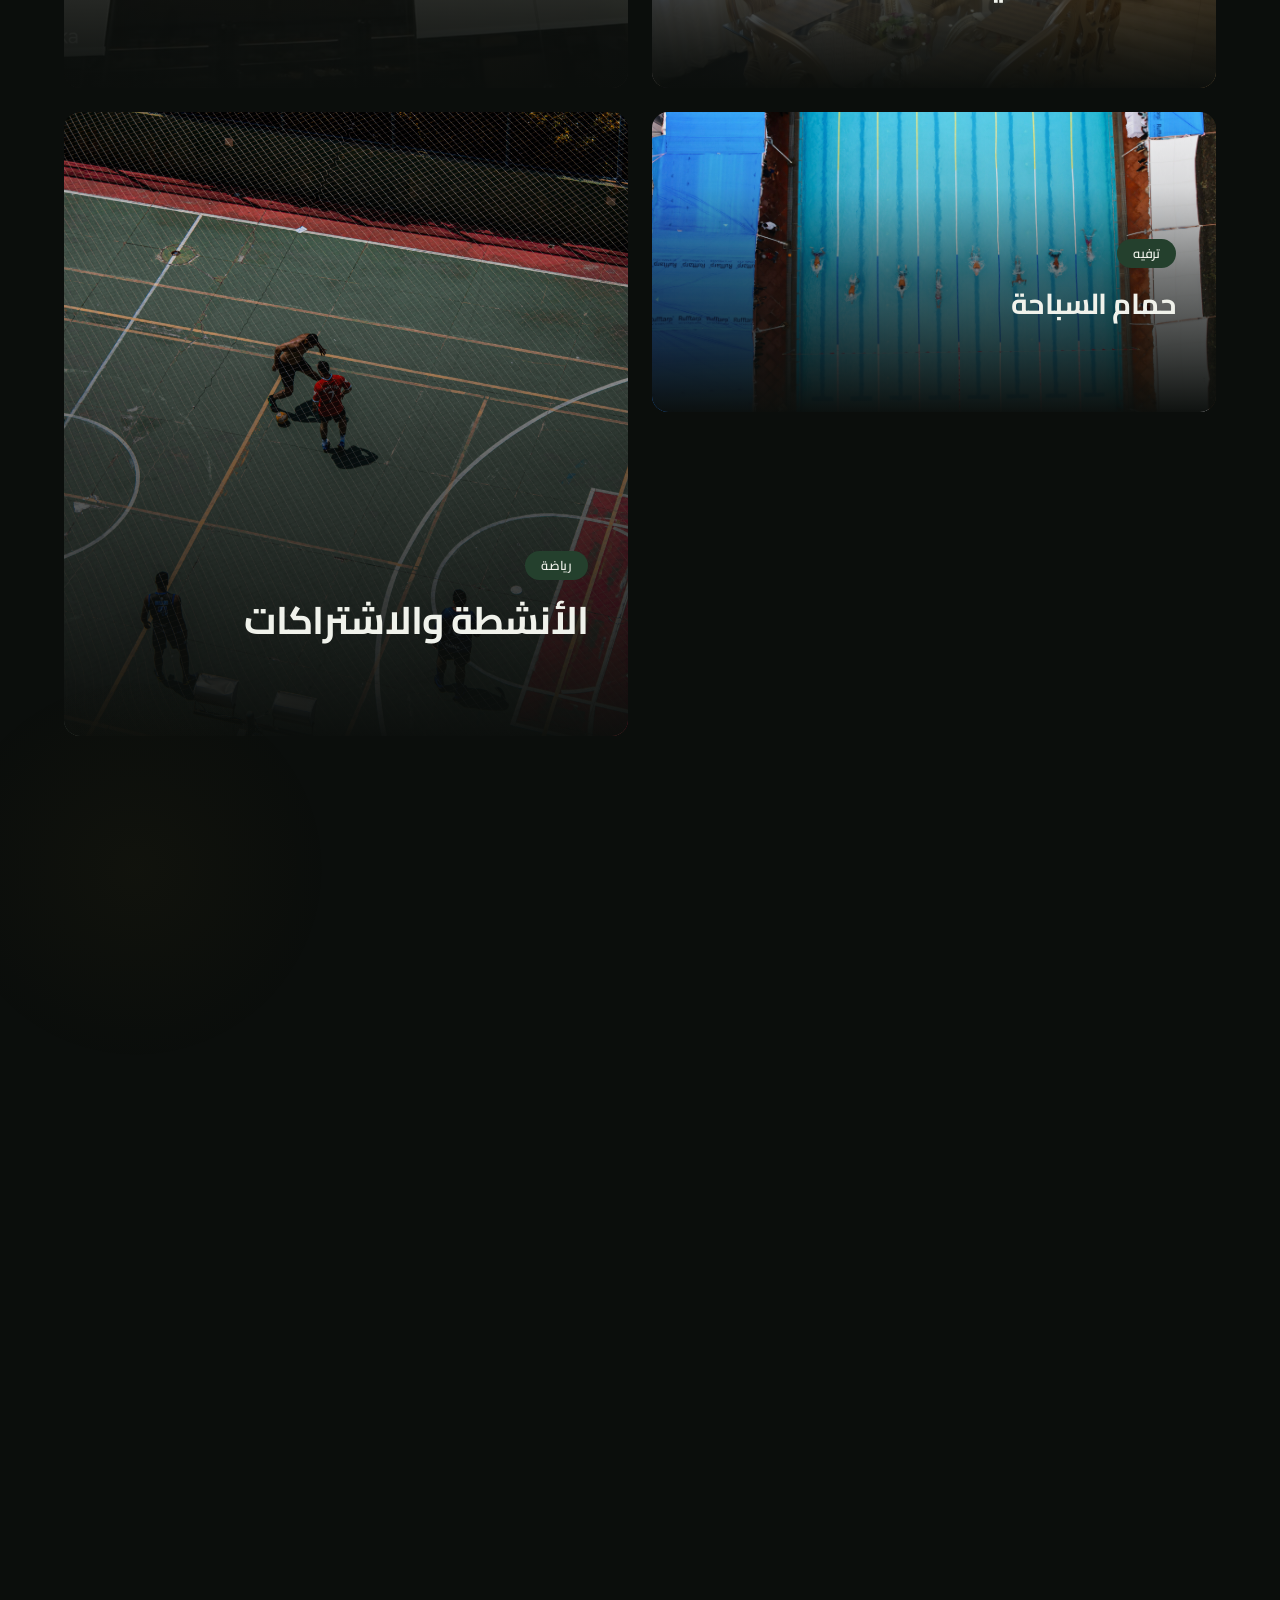
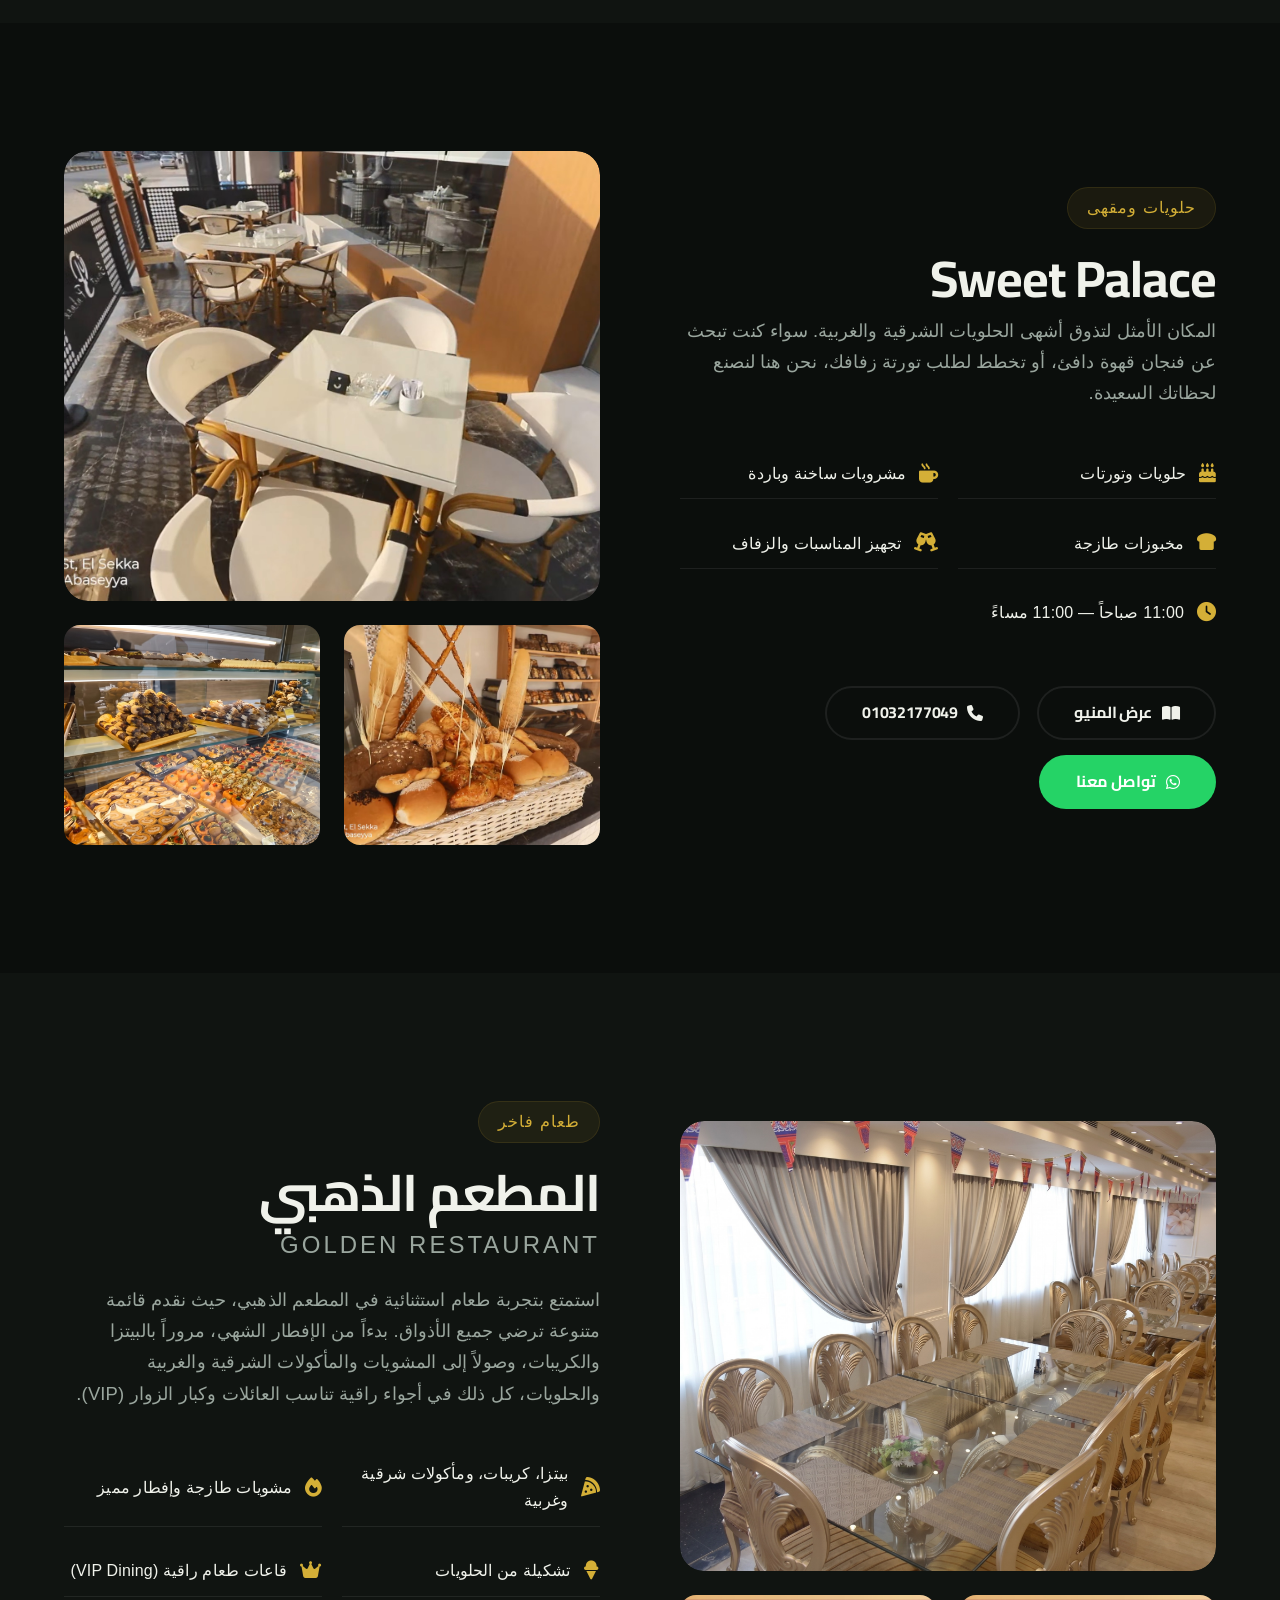
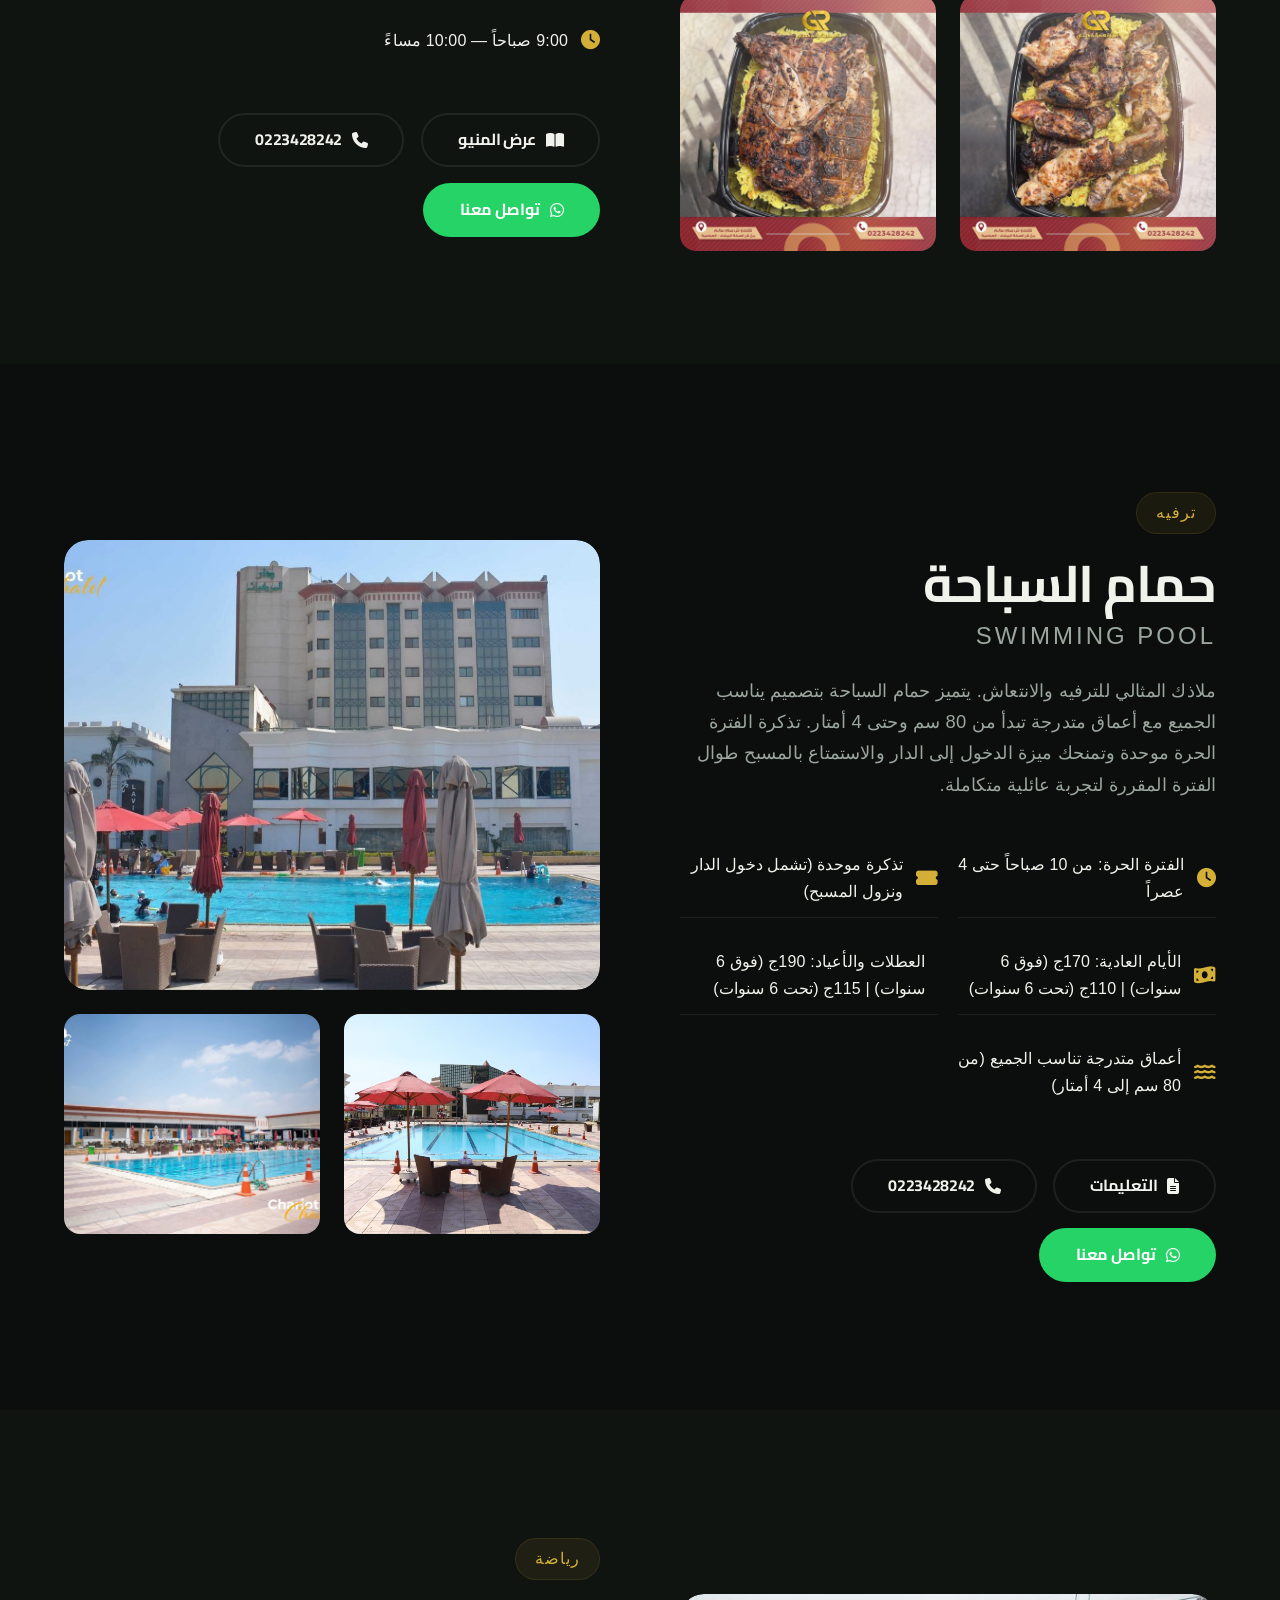
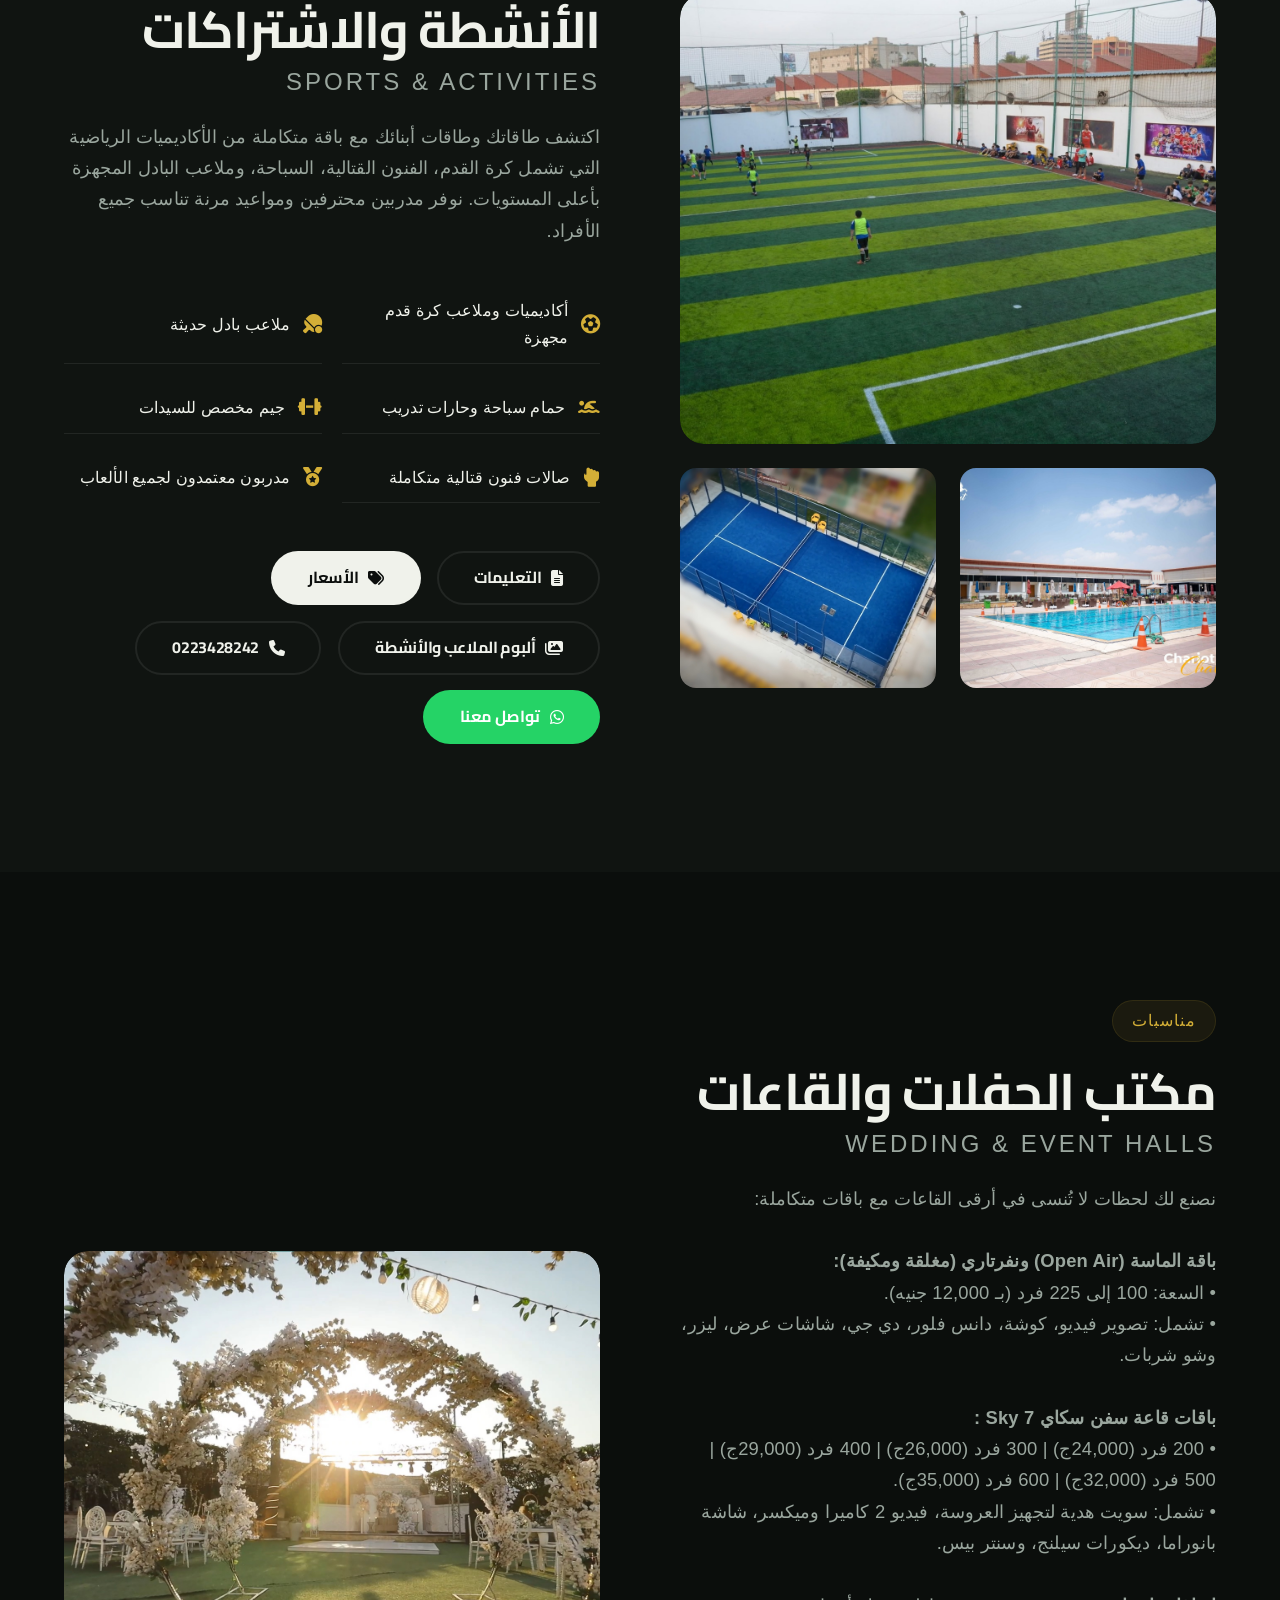
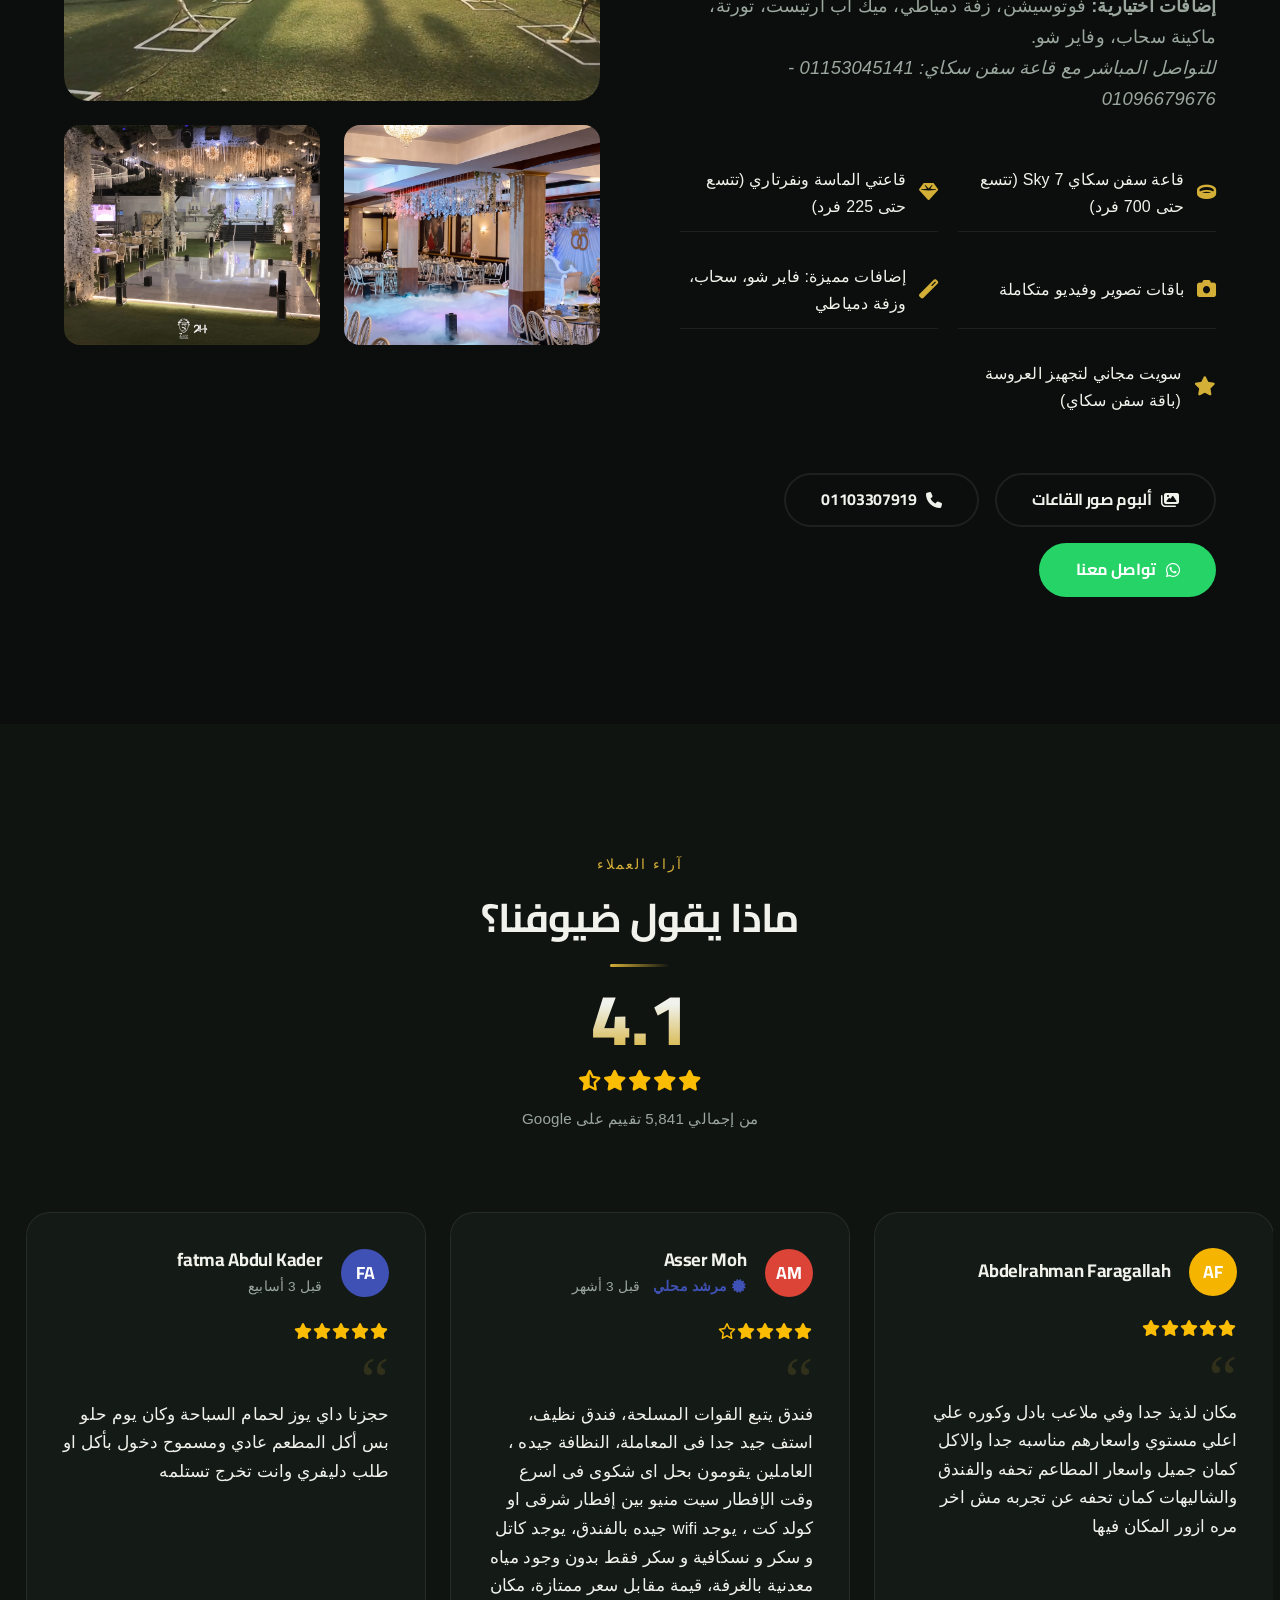
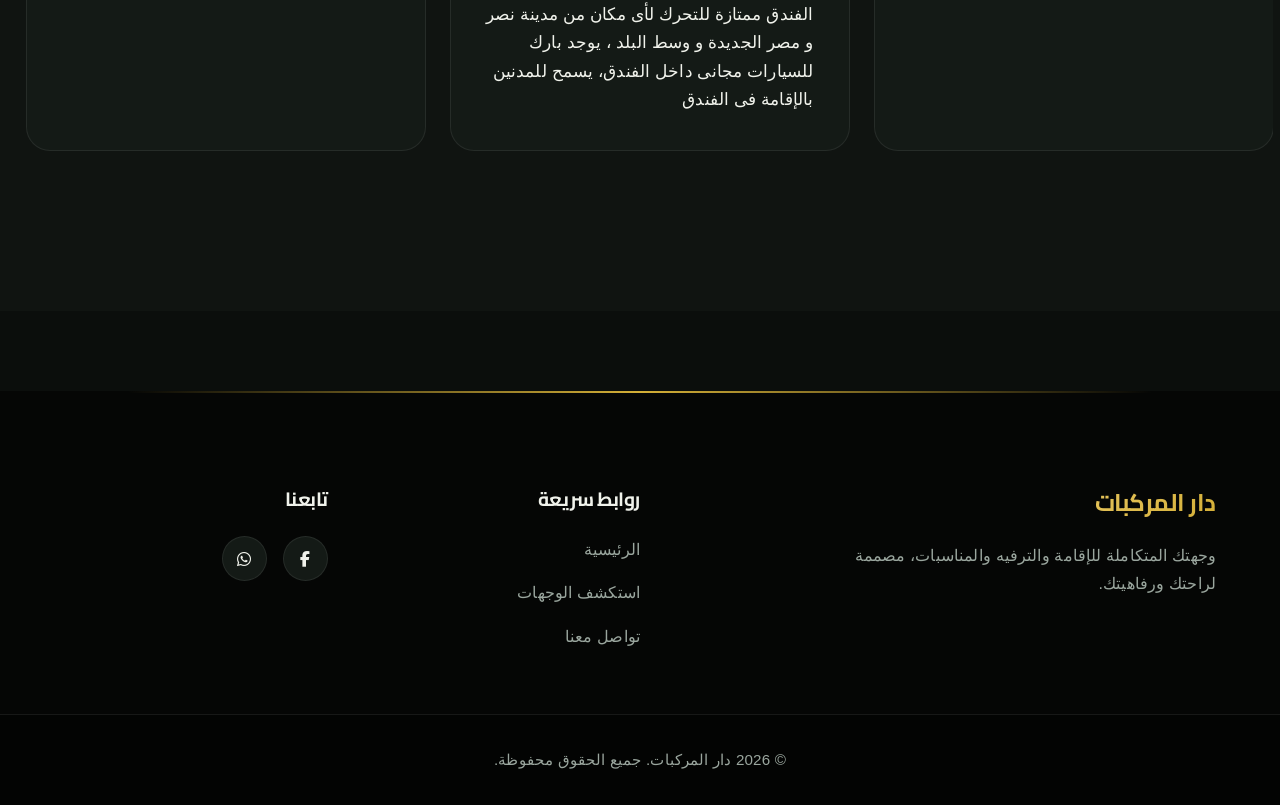
==== commit f71cdd2d: "Add files via upload" ====
--- a/index.html
+++ b/index.html
@@ -13,13 +13,44 @@
     <meta property="og:url" content="https://nemomenmo.github.io/dar-elmarkabat/">
     <meta property="og:type" content="website">
 
+    <meta name="twitter:card" content="summary_large_image">
+    <meta name="twitter:title" content="دار المركبات | Dar Elmarkabat">
+    <meta name="twitter:description" content="وجهتك المتكاملة للإقامة، الطعام، الترفيه، والمناسبات. اكتشف الفخامة في قلب دار المركبات.">
+    <meta name="twitter:image" content="https://nemomenmo.github.io/dar-elmarkabat/assets/og-image.jpg">
+
+    <link rel="canonical" href="https://nemomenmo.github.io/dar-elmarkabat/">
+    <meta name="theme-color" content="#0B0E0C">
+
     <link rel="preconnect" href="https://fonts.googleapis.com">
     <link rel="preconnect" href="https://fonts.gstatic.com" crossorigin>
     <link href="https://fonts.googleapis.com/css2?family=Cairo:wght@400;600;700;800&family=Noto+Sans+Arabic:wght@300;400;500;600&display=swap" rel="stylesheet">
     <link rel="stylesheet" href="https://cdnjs.cloudflare.com/ajax/libs/font-awesome/6.4.0/css/all.min.css">
     <link rel="stylesheet" href="style.css">
+
+    <script type="application/ld+json">
+    {
+        "@context": "https://schema.org",
+        "@type": "LodgingBusiness",
+        "name": "دار المركبات",
+        "alternateName": "Dar Elmarkabat",
+        "description": "وجهتك المتكاملة للإقامة، الطعام، الترفيه، والمناسبات في العين السخنة.",
+        "url": "https://nemomenmo.github.io/dar-elmarkabat/",
+        "image": "https://nemomenmo.github.io/dar-elmarkabat/assets/og-image.jpg",
+        "telephone": "+20223428242",
+        "address": {
+            "@type": "PostalAddress",
+            "addressLocality": "العين السخنة",
+            "addressCountry": "EG"
+        },
+        "sameAs": [
+            "https://www.facebook.com/Dar.elmarkabat"
+        ]
+    }
+    </script>
 </head>
 <body>
+    <a href="#home" class="skip-link">تخطي إلى المحتوى الرئيسي</a>
+
     <div id="preloader">
         <div class="loader-content">
             <h2 class="loader-logo">دار المركبات</h2>
@@ -28,6 +59,7 @@
     </div>
 
     <nav class="navbar" id="navbar">
+
         <div class="nav-container">
             <a href="#home" class="brand-logo">دار المركبات</a>
             <div class="nav-links desktop-only">
@@ -62,7 +94,7 @@
         </div>
     </div>
 
-    <header id="home" class="hero">
+    <header id="home" class="hero" tabindex="-1">
         <div class="hero-bg">
             <img src="./assets/hero/hero-bg.jpg" alt="دار المركبات" loading="eager">
         </div>
@@ -182,10 +214,10 @@
 
     <!-- Instructions Modal -->
     <div id="instructions-modal" class="glass-modal">
-        <div class="glass-modal-content">
+        <div class="glass-modal-content" role="dialog" aria-modal="true" aria-labelledby="instructions-modal-title" tabindex="-1">
             <div class="modal-header">
-                <h3>التعليمات والشروط</h3>
-                <button class="icon-btn close-modal-btn" data-target="instructions-modal"><i class="fas fa-times"></i></button>
+                <h3 id="instructions-modal-title">التعليمات والشروط</h3>
+                <button class="icon-btn close-modal-btn" data-target="instructions-modal" aria-label="إغلاق"><i class="fas fa-times"></i></button>
             </div>
             <ul id="instructions-list" class="instructions-list"></ul>
         </div>
@@ -193,12 +225,12 @@
 
     <!-- Pricing Modal (Tabbed Dashboard) -->
     <div id="pricing-modal" class="glass-modal">
-        <div class="glass-modal-content pricing-content-box">
+        <div class="glass-modal-content pricing-content-box" role="dialog" aria-modal="true" aria-labelledby="pricing-modal-title" tabindex="-1">
             <div class="modal-header">
-                <h3>قائمة الأسعار والإقامة</h3>
-                <button class="icon-btn close-modal-btn" data-target="pricing-modal"><i class="fas fa-times"></i></button>
-            </div>
-            <div class="pricing-tabs" id="pricing-tabs-container">
+                <h3 id="pricing-modal-title">قائمة الأسعار والإقامة</h3>
+                <button class="icon-btn close-modal-btn" data-target="pricing-modal" aria-label="إغلاق"><i class="fas fa-times"></i></button>
+            </div>
+            <div class="pricing-tabs" id="pricing-tabs-container" role="tablist">
                 <!-- Tabs Injected dynamically -->
             </div>
             <div id="pricing-details-container" class="pricing-details">
@@ -209,10 +241,10 @@
 
     <!-- Contact Modal -->
     <div id="contact-modal" class="glass-modal">
-        <div class="glass-modal-content">
+        <div class="glass-modal-content" role="dialog" aria-modal="true" aria-labelledby="contact-modal-title" tabindex="-1">
             <div class="modal-header">
-                <h3>دليل التواصل المباشر</h3>
-                <button class="icon-btn close-modal-btn" data-target="contact-modal"><i class="fas fa-times"></i></button>
+                <h3 id="contact-modal-title">دليل التواصل المباشر</h3>
+                <button class="icon-btn close-modal-btn" data-target="contact-modal" aria-label="إغلاق"><i class="fas fa-times"></i></button>
             </div>
             <div class="contact-grid">
                 <div class="contact-card">
@@ -247,10 +279,10 @@
 
     <!-- Action Sheet Modal (Contact Choice for Mobile) -->
     <div id="action-sheet-modal" class="glass-modal">
-        <div class="glass-modal-content mini-modal">
+        <div class="glass-modal-content mini-modal" role="dialog" aria-modal="true" aria-labelledby="action-sheet-modal-title" tabindex="-1">
             <div class="modal-header">
-                <h3>اختر وسيلة التواصل</h3>
-                <button class="icon-btn close-modal-btn" data-target="action-sheet-modal"><i class="fas fa-times"></i></button>
+                <h3 id="action-sheet-modal-title">اختر وسيلة التواصل</h3>
+                <button class="icon-btn close-modal-btn" data-target="action-sheet-modal" aria-label="إغلاق"><i class="fas fa-times"></i></button>
             </div>
             <div class="action-sheet-options">
                 <a href="#" id="action-call" class="btn btn-outline"><i class="fas fa-phone"></i> اتصال هاتفي</a>
@@ -260,16 +292,16 @@
     </div>
 
     <!-- Advanced Lightbox / Menu Viewer -->
-    <div id="lightbox" class="lightbox">
+    <div id="lightbox" class="lightbox" role="dialog" aria-modal="true" aria-label="عارض الصور">
         <div class="lightbox-toolbar">
             <div class="lightbox-counter"><span id="lb-current">1</span> / <span id="lb-total">1</span></div>
-            <button id="lb-close" class="icon-btn"><i class="fas fa-times"></i></button>
-        </div>
-        <button id="lb-prev" class="lightbox-nav prev"><i class="fas fa-chevron-right"></i></button>
+            <button id="lb-close" class="icon-btn" aria-label="إغلاق عارض الصور"><i class="fas fa-times"></i></button>
+        </div>
+        <button id="lb-prev" class="lightbox-nav prev" aria-label="الصورة السابقة"><i class="fas fa-chevron-right"></i></button>
         <div class="lightbox-content">
-            <img id="lb-image" src="" alt="Gallery Image">
-        </div>
-        <button id="lb-next" class="lightbox-nav next"><i class="fas fa-chevron-left"></i></button>
+            <img id="lb-image" src="" alt="">
+        </div>
+        <button id="lb-next" class="lightbox-nav next" aria-label="الصورة التالية"><i class="fas fa-chevron-left"></i></button>
     </div>
 
     <!-- Scripts -->
--- a/style.css
+++ b/style.css
@@ -28,6 +28,8 @@
     --text-primary: #17211A;
     --text-secondary: #4A5C50;
     --accent-gold: #B8923A;
+    --accent-gold-text: #8A6B23; /* WCAG-safe gold for readable text/icons on light surfaces */
+    --gold-shimmer-mid: #C9A24A;
     --accent-green: #1C3325;
     --border-color: rgba(0, 0, 0, 0.06);
     --overlay: rgba(23, 33, 26, 0.4);
@@ -45,6 +47,8 @@
     --text-primary: #F0F2EB;
     --text-secondary: #9AA69E;
     --accent-gold: #D4AF37;
+    --accent-gold-text: #D4AF37; /* already >9:1 contrast on this theme's dark surfaces */
+    --gold-shimmer-mid: #F5D780;
     --accent-green: #24402D;
     --border-color: rgba(255, 255, 255, 0.08);
     --overlay: rgba(11, 14, 12, 0.6);
@@ -68,6 +72,26 @@
     outline: 2px solid var(--accent-gold);
     outline-offset: 4px;
     border-radius: 4px;
+}
+
+/* Skip Link — hidden until a keyboard user tabs to it, so screen-reader
+   and keyboard users can bypass the nav instead of tabbing through it
+   on every single page load. */
+.skip-link {
+    position: fixed;
+    top: -100px;
+    right: 20px;
+    z-index: 3000;
+    background: var(--surface);
+    color: var(--text-primary);
+    padding: 1rem 1.5rem;
+    border-radius: var(--radius-sm);
+    font-weight: 700;
+    box-shadow: var(--card-shadow);
+    transition: top var(--transition-fast);
+}
+.skip-link:focus {
+    top: 20px;
 }
 
 html {
@@ -472,7 +496,7 @@
 .promo-badge {
     display: inline-block;
     background: rgba(212, 175, 55, 0.15);
-    color: var(--accent-gold);
+    color: var(--accent-gold-text);
     padding: 0.4rem 1rem;
     border-radius: 50px;
     font-size: 0.9rem;
@@ -574,7 +598,7 @@
 .section-label {
     font-size: 0.9rem;
     font-family: var(--font-body);
-    color: var(--accent-gold);
+    color: var(--accent-gold-text);
     letter-spacing: 2px;
     text-transform: uppercase;
     display: block;
@@ -644,11 +668,7 @@
     font-size: 1rem;
     font-family: var(--font-body);
     color: #D1D8D3;
-    opacity: 0;
-    transform: translateY(10px);
     transition: var(--transition-fast);
-    height: 0;
-    overflow: hidden;
 }
 
 .card-cta {
@@ -658,15 +678,30 @@
     display: flex;
     align-items: center;
     gap: 0.5rem;
-    opacity: 0;
-    transform: translateX(10px);
     transition: var(--transition-fast);
     font-weight: 700;
 }
 
+/* On touch devices there is no hover, so description/CTA are always visible
+   (set above) — the reveal-on-hover treatment below only applies to devices
+   that actually have a mouse/trackpad, where the collapsed default gives the
+   grid a cleaner resting state. */
+@media (hover: hover) and (pointer: fine) {
+    .card-desc {
+        opacity: 0;
+        transform: translateY(10px);
+        height: 0;
+        overflow: hidden;
+    }
+    .card-cta {
+        opacity: 0;
+        transform: translateX(10px);
+    }
+    .grid-card:hover .card-desc { opacity: 1; transform: translateY(0); height: auto; margin-bottom: 0.5rem; }
+    .grid-card:hover .card-cta { opacity: 1; transform: translateX(0); }
+}
+
 .grid-card:hover img { transform: scale(1.03); }
-.grid-card:hover .card-desc { opacity: 1; transform: translateY(0); height: auto; margin-bottom: 0.5rem;}
-.grid-card:hover .card-cta { opacity: 1; transform: translateX(0); }
 
 .grid-card.large { grid-column: span 2; grid-row: span 2; }
 .grid-card.medium { grid-column: span 2; grid-row: span 1; }
@@ -694,7 +729,7 @@
 .facility-category {
     font-size: 1rem;
     font-family: var(--font-body);
-    color: var(--accent-gold);
+    color: var(--accent-gold-text);
     margin-bottom: 1rem;
     display: block;
     letter-spacing: 1px;
@@ -736,7 +771,7 @@
 }
 
 .amenities-list i {
-    color: var(--accent-gold);
+    color: var(--accent-gold-text);
     font-size: 1.2rem;
 }
 
@@ -795,7 +830,7 @@
 
 .btn-text {
     background: transparent;
-    color: var(--accent-gold);
+    color: var(--accent-gold-text);
     padding: 0.9rem 1rem;
 }
 .btn-text:hover { 
@@ -1090,7 +1125,7 @@
 .contact-card:hover { transform: translateY(-5px); border-color: var(--accent-gold); box-shadow: 0 10px 30px rgba(0,0,0,0.2); }
 .contact-icon { font-size: 2.2rem; color: var(--accent-gold); margin-bottom: 1.2rem; }
 .contact-link { display: block; margin-top: 0.5rem; font-weight: 700; color: var(--text-primary); transition: color 0.2s; font-family: var(--font-heading); font-size: 1.1rem; }
-.contact-link:hover { color: var(--accent-gold); }
+.contact-link:hover { color: var(--accent-gold-text); }
 .wa-link { color: #25D366; }
 
 /* ==========================================================================
@@ -1203,6 +1238,11 @@
     .facility-layout { grid-template-columns: 1fr; gap: 3rem; }
     .reverse-layout .facility-layout { direction: rtl; } 
     .footer-container { grid-template-columns: 1fr 1fr; gap: 2.5rem; }
+
+    /* Once the layout stacks to one column, lead with the photo rather than
+       a wall of text — stronger first impression, and every showcase
+       section (alternating or not) now reads image-first on mobile/tablet. */
+    .facility-gallery { order: -1; }
 }
 
 @media (max-width: 768px) {
@@ -1215,8 +1255,12 @@
     .huge-text { font-size: 2rem; }
     .cinematic-transition .gold-text { font-size: 1.5rem; }
     
-    .editorial-grid { grid-template-columns: 1fr; grid-auto-rows: 300px; }
+    .editorial-grid { grid-template-columns: 1fr; grid-auto-rows: minmax(280px, auto); }
     .grid-card.large, .grid-card.medium, .grid-card.small { grid-column: span 1; grid-row: span 1; }
+    /* Keep a little of the editorial hierarchy alive on mobile instead of
+       flattening every card to the same size: the hotel/"large" card stays
+       taller so it still reads as the featured entry point. */
+    .grid-card.large { min-height: 380px; }
     
     .facility-name { font-size: 2.4rem; }
     .amenities-list { grid-template-columns: 1fr; }
@@ -1225,9 +1269,40 @@
     .action-group .btn { justify-content: center; }
     
     .promotions-grid { grid-template-columns: 1fr; gap: 2rem; }
+
+    /* Single promo card: drop the desktop side-by-side (row) layout
+       on mobile so the image sits on top at a normal aspect ratio
+       instead of a squeezed 50%-width vertical strip. */
+    .promo-card:only-child {
+        flex-direction: column;
+        max-width: 100%;
+    }
+    .promo-card:only-child .promo-image-wrapper,
+    .promo-card:only-child .status-slider {
+        width: 100%;
+        aspect-ratio: 4/3;
+        min-height: unset;
+    }
+    .promo-card:only-child .promo-content {
+        width: 100%;
+        padding: 2rem 1.5rem;
+    }
+
     .floating-social-group { bottom: 20px; left: 20px; }
     .social-float { width: 50px; height: 50px; font-size: 1.5rem; }
     .glass-modal-content { padding: 2rem 1.5rem; }
+
+    /* Icon buttons (theme toggle, mobile menu, close, scroll-to-top) sat at
+       40px — under the 44px minimum comfortable touch target on phones. */
+    .icon-btn { width: 44px; height: 44px; }
+
+    /* The gallery's fixed 450px hero + 220px thumbnail row was tuned for
+       desktop's two-column layout. Now that the gallery leads on mobile
+       (see facility-gallery order above), scale it down so a single
+       facility section doesn't force excessive scrolling before the text. */
+    .gallery-hero { height: 260px; }
+    .gallery-thumbnails { height: 130px; gap: 1rem; }
+    .facility-gallery { gap: 1rem; }
 }
 
 /* ==========================================================================
@@ -1441,7 +1516,7 @@
     border-color: var(--accent-gold);
 }
 .pricing-tier h4 {
-    color: var(--accent-gold);
+    color: var(--accent-gold-text);
     font-size: 1.3rem;
     margin-bottom: 1.5rem;
     padding-bottom: 1.5rem;
@@ -1494,7 +1569,7 @@
     font-size: 1rem;
 }
 .pricing-notes i {
-    color: var(--accent-gold);
+    color: var(--accent-gold-text);
     margin-top: 0.35rem;
 }
 
@@ -1511,7 +1586,7 @@
 
 /* Gold Shimmer Gradient Text */
 .gold-text {
-    background: linear-gradient(135deg, var(--accent-gold) 0%, #F5D780 45%, var(--accent-gold) 100%);
+    background: linear-gradient(135deg, var(--accent-gold-text) 0%, var(--gold-shimmer-mid) 45%, var(--accent-gold-text) 100%);
     -webkit-background-clip: text;
     -webkit-text-fill-color: transparent;
     background-clip: text;
@@ -1703,7 +1778,7 @@
 
 /* Rating Score — Gradient Number */
 .rating-score {
-    background: linear-gradient(180deg, var(--text-primary) 30%, var(--accent-gold) 100%);
+    background: linear-gradient(180deg, var(--text-primary) 30%, var(--accent-gold-text) 100%);
     -webkit-background-clip: text;
     -webkit-text-fill-color: transparent;
     background-clip: text;
